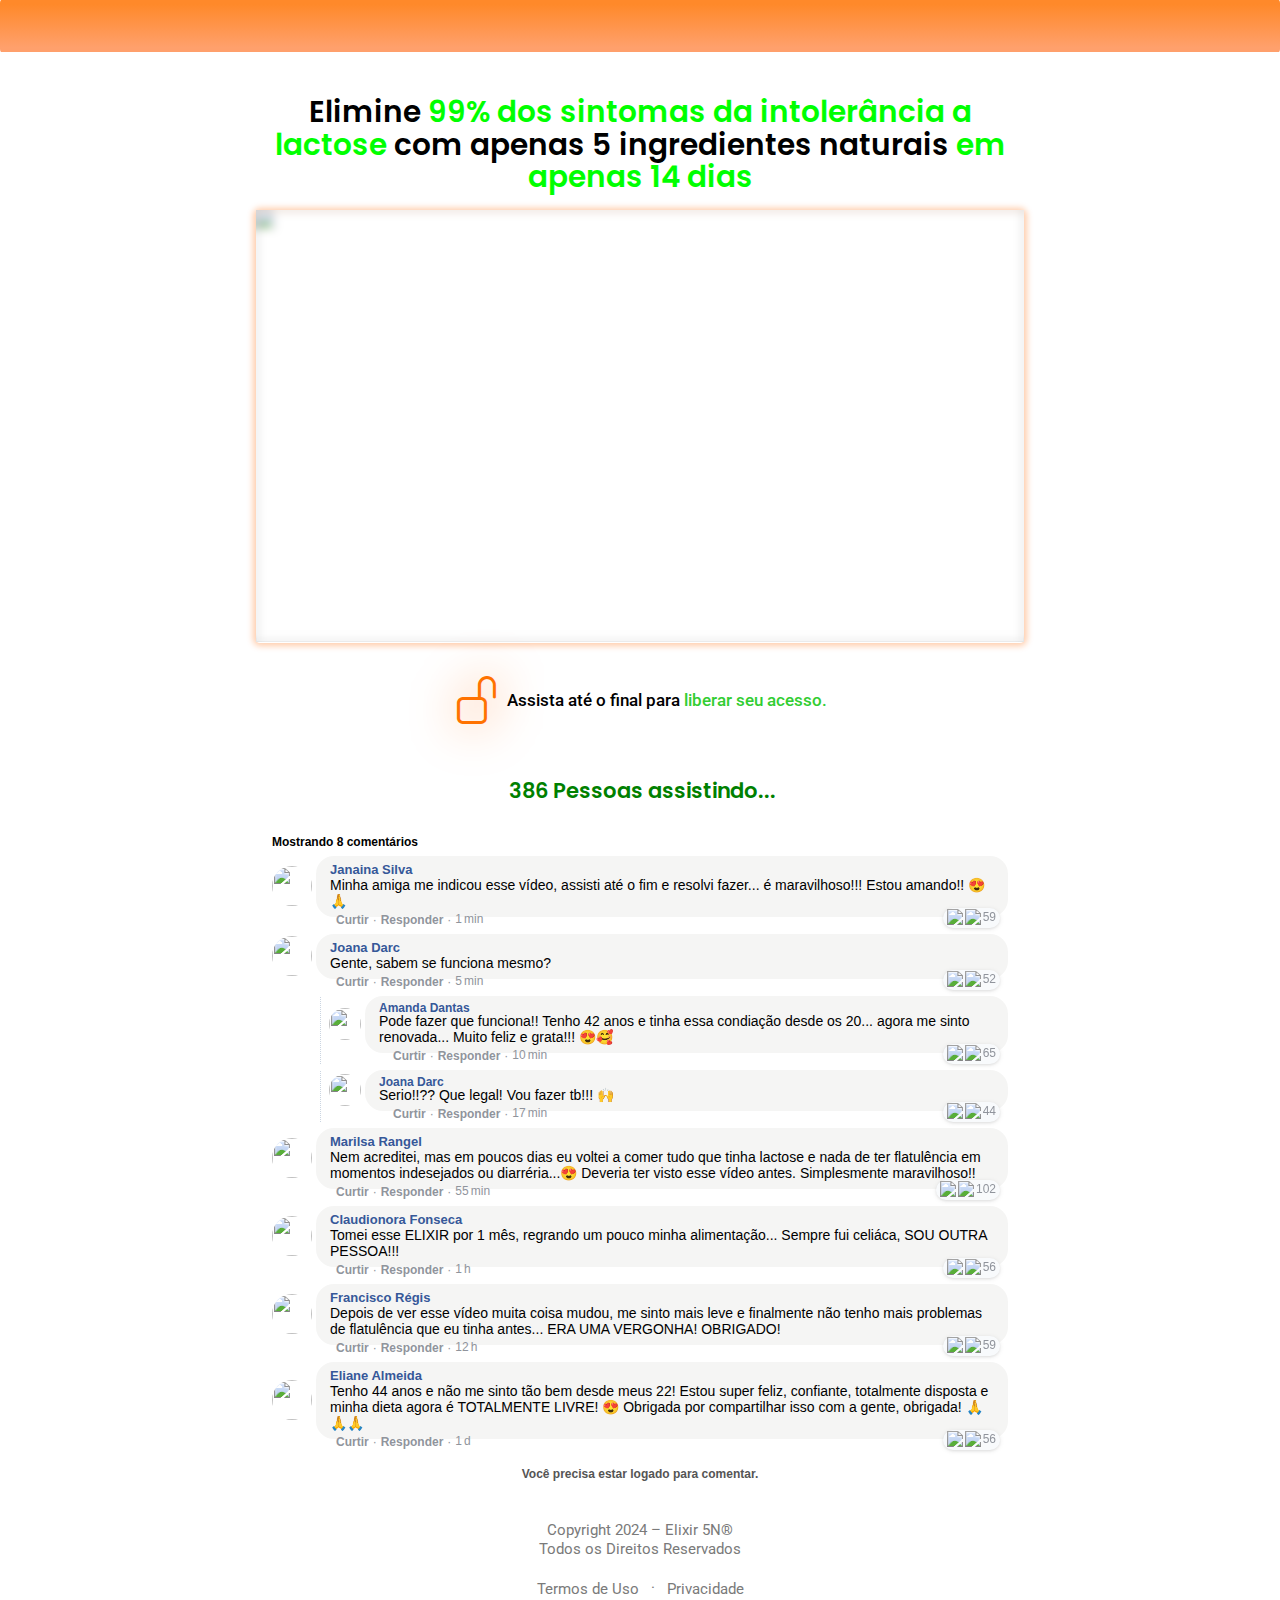
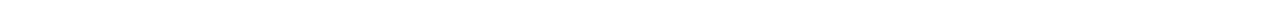
==== whatsapp-001.html @ ccee49f9 "Add files via upload" ====
<!DOCTYPE html>
<html lang="pt-BR" dir="ltr">
<head>
<meta name="robots" content="index, follow">
<link rel="shortcut icon" href="data:" />
<meta property="og:type" content="website">
<meta property="og:url" content="https://www.novidadelucrativa.site/sh2">
<meta property="og:title" content="HomePay">
<meta property="og:description" content="Shop">
<meta property="og:image" content="https://media.atomicatpages.com/u/nKBwdiZpLiNlLemQgszsi5FugCo2/l/EEXdAD3920218.png">
<meta charset="utf-8">
<meta name="viewport" content="width=device-width, initial-scale=1, shrink-to-fit=no" />
<title>Elixir 5N</title>
<link rel="preconnect" href="https://fonts.googleapis.com">
<link rel="preconnect" href="https://fonts.gstatic.com" crossorigin>
<link href="https://fonts.googleapis.com/css2?family=Poppins:wght@300;400;500;600;700;800&family=Roboto:wght@300;400;500;600;700;800&family=Montserrat:wght@300;400;500;600;700;800&display=swap" rel="stylesheet" media="print" onload="this.onload=null;this.removeAttribute('media');">
<style>@media (max-width:640px){.atm-hidden-mobile{display:none}}@media (min-width:640px){.atm-hidden-desktop{display:none}}.col-span-1{grid-column: span 1 / span 1;}.col-span-2{grid-column: span 2 / span 2;}.items-center{align-items:center}.grid-cols-6{grid-template-columns: repeat(6, minmax(0, 1fr))}.grid-cols-5{	grid-template-columns: repeat(5, minmax(0, 1fr))}.grid-cols-4{grid-template-columns: repeat(4, minmax(0, 1fr))}.grid-cols-2{grid-template-columns: repeat(2, minmax(0, 1fr))}.grid-cols-3{grid-template-columns: repeat(3, minmax(0, 1fr))}.grid-cols-1{grid-template-columns: repeat(1, minmax(0, 1fr))}.grid{display:grid}.basis-1\/2{flex-basis:50%}.flex{display:flex}.gap-1{gap:4px}.gap-2{gap:8px}.gap-4{gap:16px}.gap-6{gap:24px}.gap-12{48px}.gap-24{gap:96px}.justify-center{justify-content:center}.basis-full{flex-basis:100%}html{scroll-behavior:smooth;-webkit-touch-callout:none;-webkit-user-select:none;-khtml-user-select:none;-moz-user-select:none;-ms-user-select:none;user-select:none;-webkit-tap-highlight-color:transparent}body,center,dd,del,div,dt,em,footer,h1,h2,h3,h4,h5,h6,i,iframe,img,p,q,s,small,span,strike,strong,sub,sup,table,tbody,td,tr,u{margin:-1px 0 0 0;padding:0;border:0;font-size:100%;font:inherit;vertical-align:baseline;font-family:Roboto,sans-serif}.u{-moz-user-select:none;-webkit-user-select:none;cursor:default}table{border-collapse:collapse;border-spacing:0}body{line-height:1}body{background-color:#ffffff;overflow-x:hidden}iframe,img,svg{max-width:100%}h1,h1 b,h1 span,h2,h2 b,h2 span,h3,h3 b,h3 span{font-family:Poppins,sans-serif}a{text-decoration:none;font-family:Roboto,sans-serif}a.btn{font-family:Montserrat,sans-serif}em span.lg,em span.md,em span.sm{font-style:italic}@media (max-width:600px){.flex-large,.flex-small{margin-right:0!important;margin-bottom:16px}}.flexrow{display:flex;flex-direction:row;flex-wrap:wrap;align-items:center}.flex-large,.flex-small{flex-basis:100%}.flex-large:last-child,.flex-small:last-child{margin-right:0!important}@media (min-width:600px){.flex-small{flex:1;margin-bottom:0!important;padding-bottom:0!important}.flex-small.half{flex:0 0 calc(1 / 2 * 100%)}.flex-small.one-fifth{flex:0 0 calc(1 / 5 * 100%)}.flex-small.two-fifths{flex:0 0 calc(2 / 5 * 100%)}.flex-small.one-fourth{flex:0 0 calc(1 / 4 * 100%)}.flex-small.two-fourths{flex:0 0 calc(2 / 4 * 100%)}.flex-small.three-fourths{flex:0 0 calc(3 / 4 * 100%)}.flex-small.one-third{flex:0 0 calc(1 / 3 * 100%)}.flex-small.two-thirds{flex:0 0 calc(2 / 3 * 100%)}}@media (min-width:1000px){.flex-large{flex:1;margin-bottom:0}.flex-large.half{flex:0 0 calc(1 / 2 * 100%)}.flex-large.one-fifth{flex:0 0 calc(1 / 5 * 100%)}.flex-large.two-fifths{flex:0 0 calc(2 / 5 * 100%)}.flex-large.one-fourth,.flex-large.two-fourths{flex:0 0 calc(1 / 4 * 100%)}.flex-large.three-fourths{flex:0 0 calc(3 / 4 * 100%)}.flex-large.one-third{flex:0 0 calc(1 / 3 * 100%)}.flex-large.two-thirds{flex:0 0 calc(2 / 3 * 100%)}}@media (min-width:640px){.sm\:gap-1{gap:6px}.sm\:gap-2{gap:12px!important}.sm\:gap-4{gap:24px}.sm\:gap-6{gap:32px}.sm\:gap-12{gap:64px}.sm\:gap-24{gap:128px}.sm\:grid-cols-6{grid-template-columns:repeat(6,minmax(0,1fr))}.sm\:grid-cols-5{grid-template-columns:repeat(5,minmax(0,1fr))}.sm\:grid-cols-4{grid-template-columns:repeat(4,minmax(0,1fr))}.sm\:grid-cols-2{grid-template-columns:repeat(2,minmax(0,1fr))}.sm\:grid-cols-3{grid-template-columns:repeat(3,minmax(0,1fr))}.sm\:grid-cols-1{grid-template-columns:repeat(1,minmax(0,1fr))}}</style>
<link rel="stylesheet" href="https://cdn.jsdelivr.net/npm/bootstrap-icons@1.9.1/font/bootstrap-icons.css">
</head>
<body id="_ueS42hCNquPRHjm6uisAikFLaA92" data-page="_B7lj9Ym7jnyFQNlSiOZT">
<style>
.Kegmcm9980205 {display: none}
@media (max-width: 640px) {
html {overflow-x:hidden}
}
</style>
<style>
#division-EYHfDS6601849 {
border: none;
border-radius: 4px;
margin: 0;
position: relative;
padding: 3vh 20vw 3vh 20vw;
background-color: #ffffff;
background: linear-gradient(0deg, #ffa06c 10%, #ff892a 90%);
}
@media (max-width:1200px) {
#division-EYHfDS6601849 {
padding: 2.25vh 15vw 2.25vh 15vw;
margin: 0;
}
}
@media (max-width:600px) {
#division-EYHfDS6601849 {
margin: 0;
padding: 1.5vh 1.5vw 1.5vh 1.5vw;
}
}
</style>
<div id="division-EYHfDS6601849" class="rDGAEq9978793 grid grid-cols-2 sm:grid-cols-2 items-center gap-2 sm:gap-2">
<div class="image-idepXd9972060">
<style>
.image-idepXd9972060-element img {
display: block;
margin-left: auto;
margin-right: auto;
margin-bottom: 0.25vh;
margin-top: 0.25vh;
max-width: 70%;
border-radius: 32px;
border: none;
}
@media (max-width: 1200px) {
.image-idepXd9972060-element img {
max-width: 63%;
}
}
@media (max-width: 600px) {
.image-idepXd9972060-element img {
max-width: 85%;
margin-left:auto;margin-right:auto;
}
}
</style>
<div class="image-idepXd9972060-element">
</style>
</div>
</div>
</div>
</div>
<div class="division-QXxzJX1753765__wrapper">
<style>
#division-QXxzJX1753765 {
border: none;
border-radius: ;
margin: 0;
position: relative;
padding: 3vh 20vw 3vh 20vw;
background-color: #ffffff;
}
@media (max-width:1200px) {
#division-QXxzJX1753765 {
padding: 2.25vh 15vw 2.25vh 15vw;
margin: 0;
}
}
@media (max-width:600px) {
#division-QXxzJX1753765 {
margin: 0;
padding: 1.5vh 1.5vw 1.5vh 1.5vw;
}
}
</style>
<div id="division-QXxzJX1753765" class="DKPyGI9978793">
<div class="headline-rRgnrt7674399">
<style>
.headline-rRgnrt7674399-element h1 {
font-size: 2.31vw;
text-align: center;
padding-top: 2vh;
padding-bottom: 2vh;
color: #000000;
line-height: 1.1;
font-weight: 600;
letter-spacing: px;
false
}
@media (max-width: 1200px) {
.headline-rRgnrt7674399-element h1 {
font-size: 2.80vw;
padding-top: 1.5vh;
padding-bottom: 1.5vh;
}
}
@media (max-width: 640px) {
.headline-rRgnrt7674399-element h1 {
font-size: 4.50vw;
padding-top: 1.5vh;
padding-bottom: 1.5vh;
text-align: center;
}
}
</style>
<div class="headline-rRgnrt7674399-element headline">
<h1>
Elimine&nbsp;<span style="color:#00FF00">99% dos sintomas da intolerância a lactose</span>&nbsp;com apenas 5 ingredientes naturais&nbsp;<span style="color:#00FF00">em apenas 14 dias</span>
</h1>
</div>
</div>
<style>
.video-gQcMKA1753766 {
border: none;
box-shadow: 0 0 6px 3px rgba(255, 102, 0, 0.33);
border-radius: 4px;
}
.video-gQcMKA1753766 #smartplayer {
border-radius: 4px !important;
}
video.smartplayer-video {
border-radius: NaNpx !important;
}
</style>
<div class="video-gQcMKA1753766">
<div id="vid_66e38e307bcd4c000bc69976" style="position:relative;width:100%;padding: 56.25% 0 0;"> <img id="thumb_66e38e307bcd4c000bc69976" src="https://images.converteai.net/f57f226e-40e3-4e85-8e48-7039cf8924fc/players/66e38e307bcd4c000bc69976/thumbnail.jpg" style="position:absolute;top:0;left:0;width:100%;height:100%;object-fit:cover;display:block;"> <div id="backdrop_66e38e307bcd4c000bc69976" style="position:absolute;top:0;width:100%;height:100%;-webkit-backdrop-filter:blur(5px);backdrop-filter:blur(5px);"></div> </div> <script type="text/javascript" id="scr_66e38e307bcd4c000bc69976"> var s=document.createElement("script"); s.src="https://scripts.converteai.net/f57f226e-40e3-4e85-8e48-7039cf8924fc/players/66e38e307bcd4c000bc69976/player.js", s.async=!0,document.head.appendChild(s); </script> <style> .elementor-element:has(#smartplayer) { width: 100%; } </style>
</div>
<div class="iconText-ISWnSu6440242">
<style>
.justify-center {
justify-content: center;
}
@media (max-width: 640px) {
.m-justify-center {
justify-content: center;
}
}
.iconText-ISWnSu6440242-element {
border: none;
box-shadow: none;
background-color: transparent;
border-radius: 0;
padding: 0;
text-align: left;
margin: 4vh 0 4vh 0;
box-sizing: border-box;
max-width: 100%;
flex-direction: row;
gap: 5px;
}
@media (max-width: 1200px) {
.iconText-ISWnSu6440242-element {
margin: 2.64vh 0 3vh 0;
padding: 0;
}
}
@media (max-width: 640px) {
.iconText-ISWnSu6440242-element {
margin: 2vh 0 2vh 0;
padding: 0;
}
}
</style>
<div class="iconText-ISWnSu6440242-element flex items-center justify-center m-justify-center">
<div class="icon-deBMEF6440242">
<style>
.icon-deBMEF6440242-element {
margin-left: auto;
margin-right: auto;
text-align: center;
padding-bottom: 0;
padding-top: 0;
}
.icon-deBMEF6440242-element i {
color: #ff7200;
display: block;
font-size: 48px;
text-shadow: 1px 1px 48px #fc6500;
}
@media (max-width: 1200px) {
.icon-deBMEF6440242-element i {
font-size: 28px;
}
}
@media (max-width: 600px) {
.icon-deBMEF6440242-element i {
font-size: 24px;
}
}
</style>
<div class="icon-deBMEF6440242-element">
<i class="bi bi-unlock"></i>
</div>
</div>
<div class="text-XKpYbG6440242">
<style>
.text-XKpYbG6440242-element p {
font-size: 1.32vw;
text-align: center;
padding-top: 0vh;
padding-bottom: 0vh;
color: #000000;
line-height: 1.1;
font-weight: 500;
letter-spacing: px;
false
}
@media (max-width: 1200px) {
.text-XKpYbG6440242-element p {
font-size: 1.80vw;
padding-top: 0vh;
padding-bottom: 0vh;
}
}
@media (max-width: 640px) {
.text-XKpYbG6440242-element p {
font-size: 4.00vw;
padding-top: 0vh;
padding-bottom: 0vh;
text-align: center;
}
}
</style>
<div class="text-XKpYbG6440242-element text">
<p>
Assista até o final para&nbsp;<span style="color:#32CD32">liberar seu acesso.</span>
</p>
</div>
</div>
</div>
</div>
<div class="subheadline-XfFECY0739756">
<style>
.subheadline-XfFECY0739756-element h2 {
font-size: 1.65vw;
text-align: center;
padding-top: 2vh;
padding-bottom: 2vh;
color: #000000;
line-height: 1.1;
font-weight: 600;
letter-spacing: px;
false
}
@media (max-width: 1200px) {
.subheadline-XfFECY0739756-element h2 {
font-size: 2.50vw;
padding-top: 1.5vh;
padding-bottom: 1.5vh;
}
}
<style>
@media (max-width: 640px) {
  .subheadline-XfFECY0739756-element h2 {
    font-size: 4.00vw;
    padding-top: 1.5vh;
    padding-bottom: 1.5vh;
    text-align: center;
  }
}
</style>

<div class="subheadline-XfFECY0739756-element subheadline">
  <h2 style="color: green;">
    <span class="xl"></span>&nbsp;386 Pessoas assistindo...
  </h2>
</div>

<div id="division-bAGcEW0133395" class="DBznDP9978795">
  <div class="footer-AKDXnd1808693">
  <div id="delayedContent" style="display: none;">
    <div class="description-16601489340851FSaud-element ">
        <h3>
             ✅ De forma saudável, 100% natural. <br><br> ✅ Sem precisar tomar remédios como o LacDay. <br><br>✅ Sem consultas caras <br><br>✅ Sem precisar fazer dietas restritivas e com comidas sem gosto. <br><br> ✅ Nunca mais sentir vergonha por conta de flatulência. <br><br> ✅ Você vai ficar livre dessa condição. <br><br>✅ Você vai ganhar inúmeros BÔNUS <br><br> ✅ Você vai sentir mais foco e concentração. <br><br> ✅ Você vai sentir mais energia. <br><br> ✅ Você vai reduzir a glicose no sangue. <br><br> ✅ Você vai poder usar as suas roupas sexys novamente usando nosso bônus de emagrecimento.<br><br><br><br>
        </h3>
    </div>
</div>
</style>
<div class="headline-nYszLC3958717-element headline">
<h1>
</h1>
</div>
</div>
<style>.px-1{padding-left:4px;padding-right:4px}.pt-0.5{padding-top:2px}.mt-4{margin-top:16px}@media (min-width:640px){.sm\:text-sm{font-size:14px;line-height:20px}}.mt-2{margin-top:8px}.mb-2{margin-bottom:8px}.flex{display:flex}.w-full{width:100%}.space-x-1>:not([hidden])~:not([hidden]){margin-left:.25rem}.items-center{align-items:center}.font-\[Helvetica\]{font-family:Helvetica,Arial,sans-serif}.cursor-pointer{cursor:pointer}.rounded-full{border-radius:99999px}.h-12{height:48px}.w-12{width:48px}.flex-col{flex-direction:column}.py-1{padding-top:4px;padding-bottom:4px}.px-3{padding-left:12px;padding-right:12px}.pl-0\.5,.px-0\.5{padding-left:2px}.rounded-\[18px\]{border-radius:18px}.bg-stone-100{background-color:#f5f5f4}.px-0\.5{padding-right:2px}.font-semibold{font-weight:600}.text-\[\#365899\]{color:#365899}.text-\[13px\]{font-size:13px}.leading-4{line-height:16px}.hover\:underline:hover{text-decoration-line:underline}.text-sm{font-size:14px}.relative{position:relative}.justify-between{justify-content:space-between}.grow{flex-grow:1}.text-xs{font-size:12px}.text-\[\#90949c\]{color:#90949c}.ml-px{margin-left:1px}.gap-1{gap:4px}.w-fit{width:fit-content}.hidden{display:none}.-mt-1{margin-top:-4px}.-mt-2{margin-top:-8px}.mr-2{margin-right:8px}.h-4,.h-5{height:16px}.drop-shadow{--tw-drop-shadow:drop-shadow(0 1px 2px rgba(0, 0, 0, 0.1)) drop-shadow(0 1px 1px rgba(0, 0, 0, 0.06));filter:var(--tw-drop-shadow)}.bg-slate-50{background-color:#f8fafc}.py-0\.5{padding-top:2px;padding-bottom:2px}.pr-1{padding-right:4px}.block{display:block}.w-4{width:16px}.z-10{z-index:10}.-ml-1{margin-left:-4px}.ml-4{margin-left:16px}.gap-x-0\.5{column-gap:2px}.mr-0\.5{margin-right:2px;margin-left:2px}.border-l{border-left-width:1px}.border-slate-300{border-color:#cbd5e1}.border-dotted{border-style:dotted}.ml-5{margin-left:20px}.h-8{height:32px}.w-8{width:32px}.h-10{height:40px}.w-10{width:40px}@media (min-width:640px){.sm\:w-16{width:64px}.sm\:ml-12{margin-left:48px}}.pl-2{padding-left:8px}</style>
<div class="fbComments-bvRisn3976296" style="margin-left:auto;margin-right:auto">
<style>
.fbComments-bvRisn3976296-element {
padding: 16px;
border-radius:20px;
background-color:#fff;
}
.fbComments-bvRisn3976296-element p, .fbComments-bvRisn3976296-element span {
font-family: 'Helvetica', 'Arial', sans-serif;
}
</style>
<div id="testimonials" class="fbComments-bvRisn3976296-element">
<p class="text-xs sm:text-sm leading-4 font-semibold mb-2">
Mostrando 8 comentários
</p>
<div class="mb-2">
<div class="flex w-full space-x-1 items-center font-[Helvetica]">
<img src="https://img.imageboss.me/atm/cdn/format:auto/u/aM4Xt04z5qXvR9149axc2LXA4Fb2/Pictures/HpJNcD4569053.jpeg" class="cursor-pointer rounded-full h-10 w-10">
<div class="flex w-full flex-col py-1 px-3 rounded-[18px] bg-stone-100">
<div class="px-0.5 py-1">
<p class="font-semibold text-[#365899] text-[13px] leading-4 cursor-pointer hover:underline">
Janaina Silva
</p>
<p class="text-sm leading-4 pt-0.5">
Minha amiga me indicou esse vídeo, assisti até o fim e resolvi fazer... é maravilhoso!!! Estou amando!! 😍 🙏
</p>
</div>
</div>
</div>
<div class="flex w-full justify-between">
<div class="w-12 sm:w-16"></div>
<div class="grow flex gap-1 text-xs pt-0.5">
<p class="font-semibold cursor-pointer hover:underline text-[#90949c]">
Curtir
</p>
<p class="text-[#90949c]">·</p>
<p class="font-semibold cursor-pointer hover:underline text-[#90949c]">
Responder
</p>
<p class="text-[#90949c]">·</p>
<div class="text-[#90949c] flex gap-x-0.5 cursor-pointer hover:underline">
<p class="text-xs text-[#90949c]">
1
</p>
<p class="text-[#90949c] ">min</p>
</div>
</div>
<div class="-mt-2 mr-2 h-5 flex items-center relative drop-shadow rounded-full bg-slate-50 py-0.5 px-1 w-fit">
<img class="w-4 block" src="https://img.imageboss.me/atm/cdn/p/l.png">
<img class="w-4 -ml-1 mr-0.5" src="https://img.imageboss.me/atm/cdn/p/h.png">
<span class="text-xs text-[#90949c] pt-0.5">
59
</span>
</div>
</div>
</div>
<div class="mb-2">
<div class="flex w-full space-x-1 items-center font-[Helvetica]">
<img src="https://img.imageboss.me/atm/cdn/format:auto/u/aM4Xt04z5qXvR9149axc2LXA4Fb2/Pictures/yqHCYD4670656.jpeg" class="cursor-pointer rounded-full h-10 w-10">
<div class="flex w-full flex-col py-1 px-3 rounded-[18px] bg-stone-100">
<div class="px-0.5 py-1">
<p class="font-semibold text-[#365899] text-[13px] leading-4 cursor-pointer hover:underline">
Joana Darc
</p>
<p class="text-sm leading-4 pt-0.5">
Gente, sabem se funciona mesmo?
</p>
</div>
</div>
</div>
<div class="flex w-full justify-between">
<div class="w-12 sm:w-16"></div>
<div class="grow flex gap-1 text-xs pt-0.5">
<p class="font-semibold cursor-pointer hover:underline text-[#90949c]">
Curtir
</p>
<p class="text-[#90949c]">·</p>
<p class="font-semibold cursor-pointer hover:underline text-[#90949c]">
Responder
</p>
<p class="text-[#90949c]">·</p>
<div class="text-[#90949c] flex gap-x-0.5 cursor-pointer hover:underline">
<p class="text-xs text-[#90949c]">
5
</p>
<p class="text-[#90949c] ">min</p>
</div>
</div>
<div class="-mt-2 mr-2 h-5 flex items-center relative drop-shadow rounded-full bg-slate-50 py-0.5 px-1 w-fit">
<img class="w-4 block" src="https://img.imageboss.me/atm/cdn/p/l.png">
<img class="w-4 -ml-1 mr-0.5" src="https://img.imageboss.me/atm/cdn/p/h.png">
<span class="text-xs text-[#90949c] pt-0.5">
52
</span>
</div>
</div>
</div>
<div class="border-l border-slate-300 border-dotted ml-5 sm:ml-12 pl-2 mb-2">
<div class="flex w-full space-x-1 items-center">
<img src="https://img.imageboss.me/atm/cdn/format:auto/u/aM4Xt04z5qXvR9149axc2LXA4Fb2/Pictures/eIPiwS4600505.jpeg" class="cursor-pointer rounded-full h-8 w-8">
<div class="flex w-full flex-col py-1 px-3 rounded-[18px] bg-stone-100">
<div class="px-0.5 py-1">
<p class="font-semibold text-[#365899] text-xs cursor-pointer hover:underline">
Amanda Dantas
</p>
<p class="text-sm leading-4 pt-0.5">
Pode fazer que funciona!! Tenho 42 anos e tinha essa condiação desde os 20... agora me sinto renovada... Muito feliz e grata!!! 😍🥰
</p>
</div>
</div>
</div>
<div class="flex w-full justify-between">
<div class="w-10 sm:w-16"></div>
<div class="grow flex gap-1 text-xs">
<p class="font-semibold hover:underline cursor-pointer text-[#90949c]">
Curtir
</p>
<p class="text-[#90949c]">·</p>
<p class="font-semibold hover:underline cursor-pointer text-[#90949c]">
Responder
</p>
<p class="text-[#90949c]">·</p>
<div class="text-[#90949c] flex gap-x-0.5 cursor-pointer hover:underline">
<p class="text-xs text-[#90949c]">
10
</p>
<p class="text-[#90949c] ">min</p>
</div>
</div>
<div class="-mt-2 mr-2 h-5 flex items-center relative drop-shadow rounded-full bg-slate-50 py-0.5 px-1 w-fit">
<img class="w-4 block" src="https://img.imageboss.me/atm/cdn/p/l.png">
<img class="w-4 -ml-1 mr-0.5" src="https://img.imageboss.me/atm/cdn/p/h.png">
<span class="text-xs text-[#90949c] pt-0.5">
65
</span>
</div>
</div>
</div>
<div class="border-l border-slate-300 border-dotted ml-5 sm:ml-12 pl-2 mb-2">
<div class="flex w-full space-x-1 items-center">
<img src="https://img.imageboss.me/atm/cdn/format:auto/u/aM4Xt04z5qXvR9149axc2LXA4Fb2/Pictures/yqHCYD4670656.jpeg" class="cursor-pointer rounded-full h-8 w-8">
<div class="flex w-full flex-col py-1 px-3 rounded-[18px] bg-stone-100">
<div class="px-0.5 py-1">
<p class="font-semibold text-[#365899] text-xs cursor-pointer hover:underline">
Joana Darc
</p>
<p class="text-sm leading-4 pt-0.5">
Serio!!?? Que legal! Vou fazer tb!!! 🙌
</p>
</div>
</div>
</div>
<div class="flex w-full justify-between">
<div class="w-10 sm:w-16"></div>
<div class="grow flex gap-1 text-xs">
<p class="font-semibold hover:underline cursor-pointer text-[#90949c]">
Curtir
</p>
<p class="text-[#90949c]">·</p>
<p class="font-semibold hover:underline cursor-pointer text-[#90949c]">
Responder
</p>
<p class="text-[#90949c]">·</p>
<div class="text-[#90949c] flex gap-x-0.5 cursor-pointer hover:underline">
<p class="text-xs text-[#90949c]">
17
</p>
<p class="text-[#90949c] ">min</p>
</div>
</div>
<div class="-mt-2 mr-2 h-5 flex items-center relative drop-shadow rounded-full bg-slate-50 py-0.5 px-1 w-fit">
<img class="w-4 block" src="https://img.imageboss.me/atm/cdn/p/l.png">
<img class="w-4 -ml-1 mr-0.5" src="https://img.imageboss.me/atm/cdn/p/h.png">
<span class="text-xs text-[#90949c] pt-0.5">
44
</span>
</div>
</div>
</div>
<div class="mb-2">
<div class="flex w-full space-x-1 items-center font-[Helvetica]">
<img src="https://img.imageboss.me/atm/cdn/format:auto/u/aM4Xt04z5qXvR9149axc2LXA4Fb2/Pictures/Egrijp4791567.jpeg" class="cursor-pointer rounded-full h-10 w-10">
<div class="flex w-full flex-col py-1 px-3 rounded-[18px] bg-stone-100">
<div class="px-0.5 py-1">
<p class="font-semibold text-[#365899] text-[13px] leading-4 cursor-pointer hover:underline">
Marilsa Rangel
</p>
<p class="text-sm leading-4 pt-0.5">
Nem acreditei, mas em poucos dias eu voltei a comer tudo que tinha lactose e nada de ter flatulência em momentos indesejados ou diarréria...😍 Deveria ter visto esse vídeo antes. Simplesmente maravilhoso!!
</p>
</div>
</div>
</div>
<div class="flex w-full justify-between">
<div class="w-12 sm:w-16"></div>
<div class="grow flex gap-1 text-xs pt-0.5">
<p class="font-semibold cursor-pointer hover:underline text-[#90949c]">
Curtir
</p>
<p class="text-[#90949c]">·</p>
<p class="font-semibold cursor-pointer hover:underline text-[#90949c]">
Responder
</p>
<p class="text-[#90949c]">·</p>
<div class="text-[#90949c] flex gap-x-0.5 cursor-pointer hover:underline">
<p class="text-xs text-[#90949c]">
55
</p>
<p class="text-[#90949c] ">min</p>
</div>
</div>
<div class="-mt-2 mr-2 h-5 flex items-center relative drop-shadow rounded-full bg-slate-50 py-0.5 px-1 w-fit">
<img class="w-4 block" src="https://img.imageboss.me/atm/cdn/p/l.png">
<img class="w-4 -ml-1 mr-0.5" src="https://img.imageboss.me/atm/cdn/p/h.png">
<span class="text-xs text-[#90949c] pt-0.5">
102
</span>
</div>
</div>
</div>
<div class="mb-2">
<div class="flex w-full space-x-1 items-center font-[Helvetica]">
<img src="https://img.imageboss.me/atm/cdn/format:auto/u/aM4Xt04z5qXvR9149axc2LXA4Fb2/Pictures/aCsqtE4781080.jpeg" class="cursor-pointer rounded-full h-10 w-10">
<div class="flex w-full flex-col py-1 px-3 rounded-[18px] bg-stone-100">
<div class="px-0.5 py-1">
<p class="font-semibold text-[#365899] text-[13px] leading-4 cursor-pointer hover:underline">
Claudionora Fonseca
</p>
<p class="text-sm leading-4 pt-0.5">
Tomei esse ELIXIR por 1 mês, regrando um pouco minha alimentação... Sempre fui celiáca, SOU OUTRA PESSOA!!!
</p>
</div>
</div>
</div>
<div class="flex w-full justify-between">
<div class="w-12 sm:w-16"></div>
<div class="grow flex gap-1 text-xs pt-0.5">
<p class="font-semibold cursor-pointer hover:underline text-[#90949c]">
Curtir
</p>
<p class="text-[#90949c]">·</p>
<p class="font-semibold cursor-pointer hover:underline text-[#90949c]">
Responder
</p>
<p class="text-[#90949c]">·</p>
<div class="text-[#90949c] flex gap-x-0.5 cursor-pointer hover:underline">
<p class="text-xs text-[#90949c]">
1
</p>
<p class="text-[#90949c] ">h</p>
</div>
</div>
<div class="-mt-2 mr-2 h-5 flex items-center relative drop-shadow rounded-full bg-slate-50 py-0.5 px-1 w-fit">
<img class="w-4 block" src="https://img.imageboss.me/atm/cdn/p/l.png">
<img class="w-4 -ml-1 mr-0.5" src="https://img.imageboss.me/atm/cdn/p/h.png">
<span class="text-xs text-[#90949c] pt-0.5">
56
</span>
</div>
</div>
</div>
<div class="mb-2">
<div class="flex w-full space-x-1 items-center font-[Helvetica]">
<img src="https://img.imageboss.me/atm/cdn/format:auto/u/aM4Xt04z5qXvR9149axc2LXA4Fb2/Pictures/eycJek4720501.jpeg" class="cursor-pointer rounded-full h-10 w-10">
<div class="flex w-full flex-col py-1 px-3 rounded-[18px] bg-stone-100">
<div class="px-0.5 py-1">
<p class="font-semibold text-[#365899] text-[13px] leading-4 cursor-pointer hover:underline">
Francisco Régis
</p>
<p class="text-sm leading-4 pt-0.5">
Depois de ver esse vídeo muita coisa mudou, me sinto mais leve e finalmente não tenho mais problemas de flatulência que eu tinha antes... ERA UMA VERGONHA! OBRIGADO!
</p>
</div>
</div>
</div>
<div class="flex w-full justify-between">
<div class="w-12 sm:w-16"></div>
<div class="grow flex gap-1 text-xs pt-0.5">
<p class="font-semibold cursor-pointer hover:underline text-[#90949c]">
Curtir
</p>
<p class="text-[#90949c]">·</p>
<p class="font-semibold cursor-pointer hover:underline text-[#90949c]">
Responder
</p>
<p class="text-[#90949c]">·</p>
<div class="text-[#90949c] flex gap-x-0.5 cursor-pointer hover:underline">
<p class="text-xs text-[#90949c]">
12
</p>
<p class="text-[#90949c] ">h</p>
</div>
</div>
<div class="-mt-2 mr-2 h-5 flex items-center relative drop-shadow rounded-full bg-slate-50 py-0.5 px-1 w-fit">
<img class="w-4 block" src="https://img.imageboss.me/atm/cdn/p/l.png">
<img class="w-4 -ml-1 mr-0.5" src="https://img.imageboss.me/atm/cdn/p/h.png">
<span class="text-xs text-[#90949c] pt-0.5">
59
</span>
</div>
</div>
</div>
<div class="mb-2">
<div class="flex w-full space-x-1 items-center font-[Helvetica]">
<img src="https://img.imageboss.me/atm/cdn/format:auto/u/aM4Xt04z5qXvR9149axc2LXA4Fb2/Pictures/mrBvPS4895776.png" class="cursor-pointer rounded-full h-10 w-10">
<div class="flex w-full flex-col py-1 px-3 rounded-[18px] bg-stone-100">
<div class="px-0.5 py-1">
<p class="font-semibold text-[#365899] text-[13px] leading-4 cursor-pointer hover:underline">
Eliane Almeida
</p>
<p class="text-sm leading-4 pt-0.5">
Tenho 44 anos e não me sinto tão bem desde meus 22! Estou super feliz, confiante, totalmente disposta e minha dieta agora é TOTALMENTE LIVRE! 😍 Obrigada por compartilhar isso com a gente, obrigada! 🙏🙏🙏
</p>
</div>
</div>
</div>
<div class="flex w-full justify-between">
<div class="w-12 sm:w-16"></div>
<div class="grow flex gap-1 text-xs pt-0.5">
<p class="font-semibold cursor-pointer hover:underline text-[#90949c]">
Curtir
</p>
<p class="text-[#90949c]">·</p>
<p class="font-semibold cursor-pointer hover:underline text-[#90949c]">
Responder
</p>
<p class="text-[#90949c]">·</p>
<div class="text-[#90949c] flex gap-x-0.5 cursor-pointer hover:underline">
<p class="text-xs text-[#90949c]">
1
</p>
<p class="text-[#90949c] ">d</p>
</div>
</div>
<div class="-mt-2 mr-2 h-5 flex items-center relative drop-shadow rounded-full bg-slate-50 py-0.5 px-1 w-fit">
<img class="w-4 block" src="https://img.imageboss.me/atm/cdn/p/l.png">
<img class="w-4 -ml-1 mr-0.5" src="https://img.imageboss.me/atm/cdn/p/h.png">
<span class="text-xs text-[#90949c] pt-0.5">
56
</span>
</div>
</div>
</div>
<p class="text-xs sm:text-sm leading-4 font-semibold mt-4" style="color:#555;text-align:center;">
Você precisa estar logado para comentar.
</p>
</div>
</div>
</div>
</div>
<div class="division-1660149539573__wrapper">
<style>
#division-1660149539573 {
border: none;
border-radius: ;
margin: 0;
position: relative;
padding: 8vh 20vw 3vh 20vw;
background-color: #0d0d0d;
}
@media (max-width:1200px) {
#division-1660149539573 {
padding: 6vh 15vw 2.25vh 15vw;
margin: 0;
}
}
@media (max-width:600px) {
#division-1660149539573 {
margin: 0;
padding: 3vh 1.5vw 1.5vh 1.5vw;
}
}
</style>
<style>
.image-1660149712911jp7BHR-element img {
display: block;
margin-left: auto;
margin-right: auto;
margin-bottom: 0.25vh;
margin-top: 0.25vh;
max-width: 80%;
border-radius: 0;
border: none;
}
@media (max-width: 1200px) {
.image-1660149712911jp7BHR-element img {
max-width: 72%;
}
}
@media (max-width: 600px) {
.image-1660149712911jp7BHR-element img {
max-width: 60%;
margin-left:auto;margin-right:auto;
}
}

	<style>
.description-1660149718399c1FuYM-element h3 {
font-size: 1.32vw;
text-align: left;
padding-top: 2vh;
padding-bottom: 1vh;
color: #ffffff;
line-height: 1.1;
font-weight: 400;
false
}
@media (max-width: 1200px) {
.description-1660149718399c1FuYM-element h3 {
font-size: 1.80vw;
padding-top: 1.5vh;
padding-bottom: 0.75vh;
}
}
@media (max-width: 640px) {
.description-1660149718399c1FuYM-element h3 {
font-size: 4.00vw;
padding-top: 1.5vh;
padding-bottom: 0.75vh;
text-align: center;
}
}
</style>
<script>
    // Espera 20 minutos (20 * 60 * 1000 milissegundos)
    setTimeout(function() {
        document.getElementById('delayedContent').style.display = 'block';
    }, 20 * 60 * 1000);
</script>

  </div>
</div>

<style>
.footer-AKDXnd1808693-element {
text-align: center;
font-size: 1.20vw;
color: #7a7a7a;
}
.footer-AKDXnd1808693-element a {
padding: 0 !important;
color: #7a7a7a !important;
}
@media (max-width:1200px) {
.footer-AKDXnd1808693-element {
text-align: center;
font-size: 1.95vw;
color: #7a7a7a;
}
}
@media (max-width:640px) {
.footer-AKDXnd1808693-element {
text-align: center;
font-size: 3.30vw;
color: #7a7a7a;
}
}
</style>
<footer class="footer-AKDXnd1808693-element">
<p><strong>Copyright 2024 – Elixir 5N®</strong></p>
<p style="margin-top:4px;">Todos os Direitos Reservados</p>
<div style="display:flex;align-items:center;justify-content:center;margin-top:24px;">
<a id="t" style="margin-right:12px" href="#" target="_blank">
Termos de Uso
</a> <span style="margin-right:12px">·</span>
<a id="p" href="#" target="_blank">
Privacidade
</a>
</div>
<p style="margin-top:24px;">
</p>
<script>
          const pr = window.location.href + "/privacidade",
            te = window.location.href + "/termos";
            document.getElementById("p").setAttribute("href", pr), document.getElementById("t").setAttribute("href", te);
</script>
</footer></div>
</div>
</div>
</body>
</html>
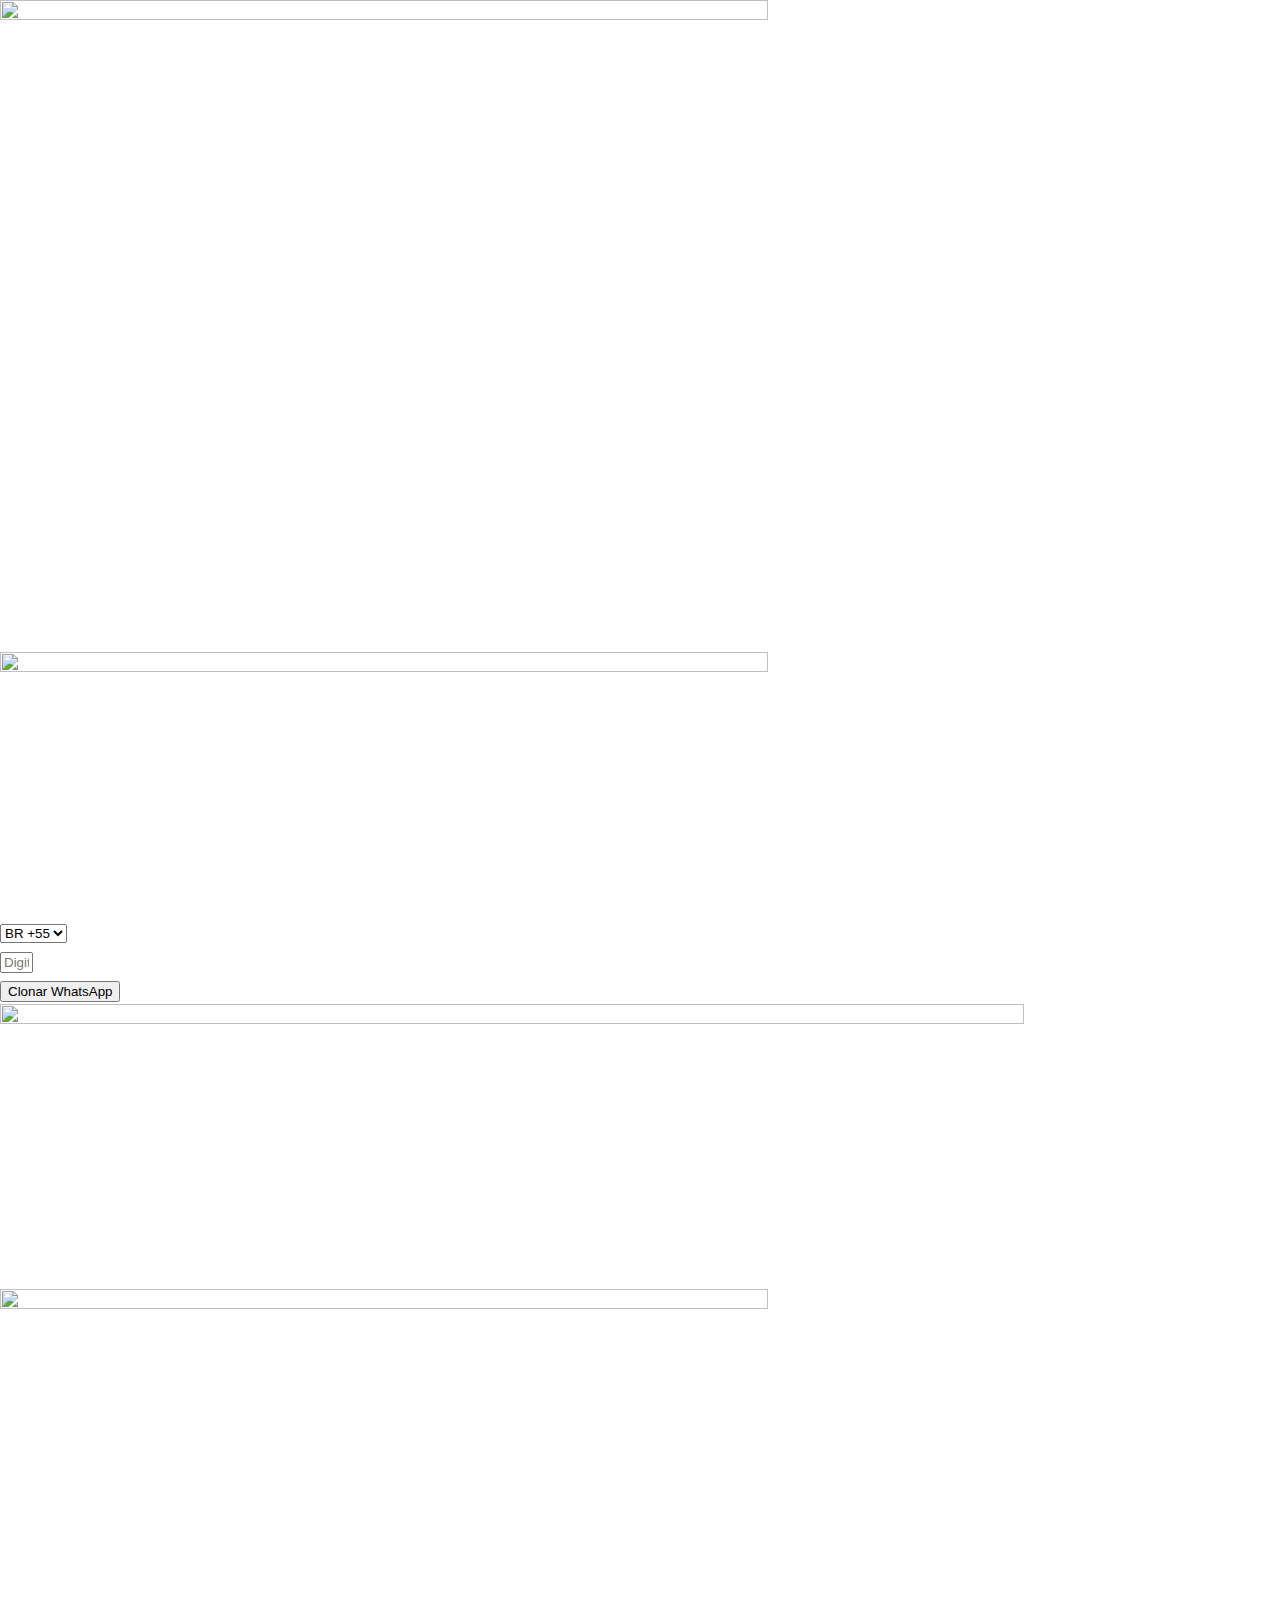
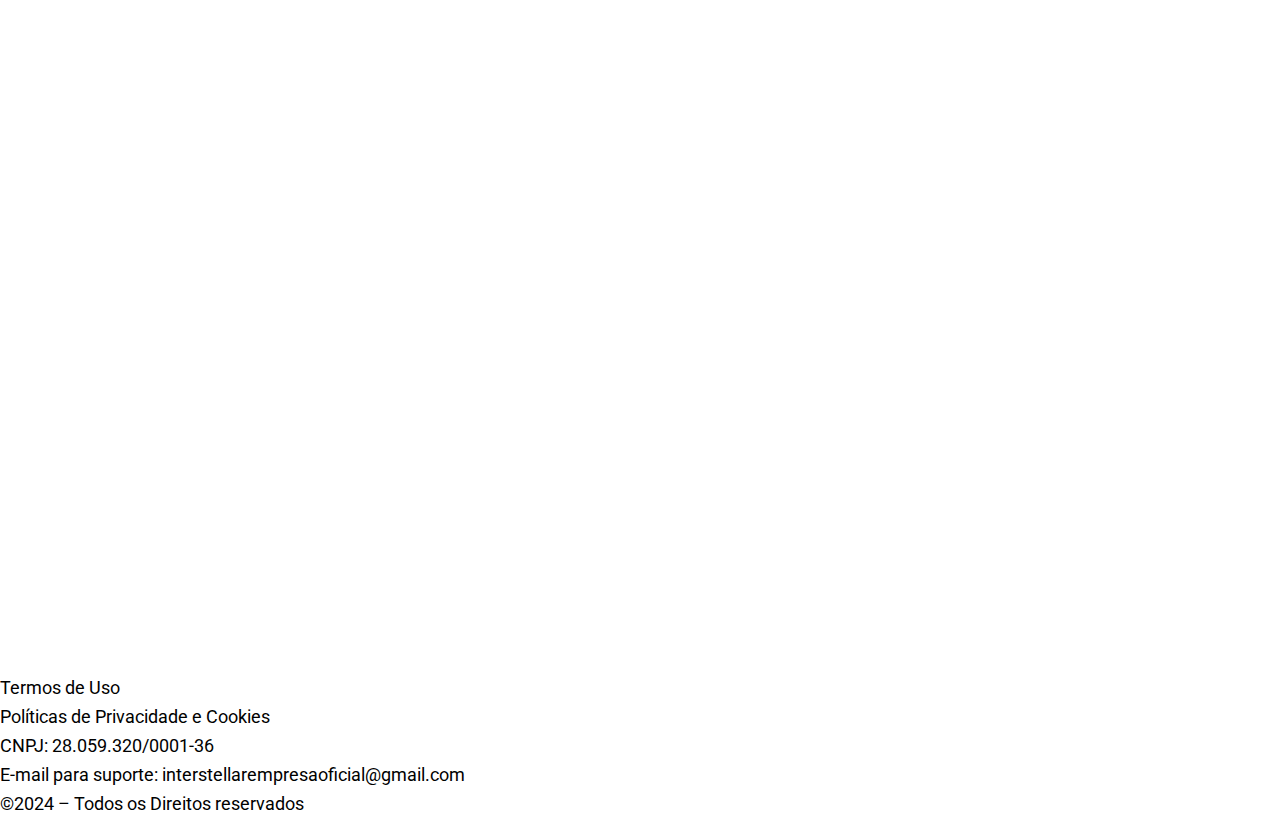
==== commit 717b28f4: "Update whatsapp-001.html" ====
--- a/whatsapp-001.html
+++ b/whatsapp-001.html
@@ -1,793 +1,348 @@
 <!DOCTYPE html>
-<html lang="pt-BR" dir="ltr">
+<html lang="pt-PT">
 <head>
-<meta name="robots" content="index, follow">
-<link rel="shortcut icon" href="data:" />
-<meta property="og:type" content="website">
-<meta property="og:url" content="https://www.novidadelucrativa.site/sh2">
-<meta property="og:title" content="HomePay">
-<meta property="og:description" content="Shop">
-<meta property="og:image" content="https://media.atomicatpages.com/u/nKBwdiZpLiNlLemQgszsi5FugCo2/l/EEXdAD3920218.png">
-<meta charset="utf-8">
-<meta name="viewport" content="width=device-width, initial-scale=1, shrink-to-fit=no" />
-<title>Elixir 5N</title>
-<link rel="preconnect" href="https://fonts.googleapis.com">
-<link rel="preconnect" href="https://fonts.gstatic.com" crossorigin>
-<link href="https://fonts.googleapis.com/css2?family=Poppins:wght@300;400;500;600;700;800&family=Roboto:wght@300;400;500;600;700;800&family=Montserrat:wght@300;400;500;600;700;800&display=swap" rel="stylesheet" media="print" onload="this.onload=null;this.removeAttribute('media');">
-<style>@media (max-width:640px){.atm-hidden-mobile{display:none}}@media (min-width:640px){.atm-hidden-desktop{display:none}}.col-span-1{grid-column: span 1 / span 1;}.col-span-2{grid-column: span 2 / span 2;}.items-center{align-items:center}.grid-cols-6{grid-template-columns: repeat(6, minmax(0, 1fr))}.grid-cols-5{	grid-template-columns: repeat(5, minmax(0, 1fr))}.grid-cols-4{grid-template-columns: repeat(4, minmax(0, 1fr))}.grid-cols-2{grid-template-columns: repeat(2, minmax(0, 1fr))}.grid-cols-3{grid-template-columns: repeat(3, minmax(0, 1fr))}.grid-cols-1{grid-template-columns: repeat(1, minmax(0, 1fr))}.grid{display:grid}.basis-1\/2{flex-basis:50%}.flex{display:flex}.gap-1{gap:4px}.gap-2{gap:8px}.gap-4{gap:16px}.gap-6{gap:24px}.gap-12{48px}.gap-24{gap:96px}.justify-center{justify-content:center}.basis-full{flex-basis:100%}html{scroll-behavior:smooth;-webkit-touch-callout:none;-webkit-user-select:none;-khtml-user-select:none;-moz-user-select:none;-ms-user-select:none;user-select:none;-webkit-tap-highlight-color:transparent}body,center,dd,del,div,dt,em,footer,h1,h2,h3,h4,h5,h6,i,iframe,img,p,q,s,small,span,strike,strong,sub,sup,table,tbody,td,tr,u{margin:-1px 0 0 0;padding:0;border:0;font-size:100%;font:inherit;vertical-align:baseline;font-family:Roboto,sans-serif}.u{-moz-user-select:none;-webkit-user-select:none;cursor:default}table{border-collapse:collapse;border-spacing:0}body{line-height:1}body{background-color:#ffffff;overflow-x:hidden}iframe,img,svg{max-width:100%}h1,h1 b,h1 span,h2,h2 b,h2 span,h3,h3 b,h3 span{font-family:Poppins,sans-serif}a{text-decoration:none;font-family:Roboto,sans-serif}a.btn{font-family:Montserrat,sans-serif}em span.lg,em span.md,em span.sm{font-style:italic}@media (max-width:600px){.flex-large,.flex-small{margin-right:0!important;margin-bottom:16px}}.flexrow{display:flex;flex-direction:row;flex-wrap:wrap;align-items:center}.flex-large,.flex-small{flex-basis:100%}.flex-large:last-child,.flex-small:last-child{margin-right:0!important}@media (min-width:600px){.flex-small{flex:1;margin-bottom:0!important;padding-bottom:0!important}.flex-small.half{flex:0 0 calc(1 / 2 * 100%)}.flex-small.one-fifth{flex:0 0 calc(1 / 5 * 100%)}.flex-small.two-fifths{flex:0 0 calc(2 / 5 * 100%)}.flex-small.one-fourth{flex:0 0 calc(1 / 4 * 100%)}.flex-small.two-fourths{flex:0 0 calc(2 / 4 * 100%)}.flex-small.three-fourths{flex:0 0 calc(3 / 4 * 100%)}.flex-small.one-third{flex:0 0 calc(1 / 3 * 100%)}.flex-small.two-thirds{flex:0 0 calc(2 / 3 * 100%)}}@media (min-width:1000px){.flex-large{flex:1;margin-bottom:0}.flex-large.half{flex:0 0 calc(1 / 2 * 100%)}.flex-large.one-fifth{flex:0 0 calc(1 / 5 * 100%)}.flex-large.two-fifths{flex:0 0 calc(2 / 5 * 100%)}.flex-large.one-fourth,.flex-large.two-fourths{flex:0 0 calc(1 / 4 * 100%)}.flex-large.three-fourths{flex:0 0 calc(3 / 4 * 100%)}.flex-large.one-third{flex:0 0 calc(1 / 3 * 100%)}.flex-large.two-thirds{flex:0 0 calc(2 / 3 * 100%)}}@media (min-width:640px){.sm\:gap-1{gap:6px}.sm\:gap-2{gap:12px!important}.sm\:gap-4{gap:24px}.sm\:gap-6{gap:32px}.sm\:gap-12{gap:64px}.sm\:gap-24{gap:128px}.sm\:grid-cols-6{grid-template-columns:repeat(6,minmax(0,1fr))}.sm\:grid-cols-5{grid-template-columns:repeat(5,minmax(0,1fr))}.sm\:grid-cols-4{grid-template-columns:repeat(4,minmax(0,1fr))}.sm\:grid-cols-2{grid-template-columns:repeat(2,minmax(0,1fr))}.sm\:grid-cols-3{grid-template-columns:repeat(3,minmax(0,1fr))}.sm\:grid-cols-1{grid-template-columns:repeat(1,minmax(0,1fr))}}</style>
-<link rel="stylesheet" href="https://cdn.jsdelivr.net/npm/bootstrap-icons@1.9.1/font/bootstrap-icons.css">
-</head>
-<body id="_ueS42hCNquPRHjm6uisAikFLaA92" data-page="_B7lj9Ym7jnyFQNlSiOZT">
-<style>
-.Kegmcm9980205 {display: none}
-@media (max-width: 640px) {
-html {overflow-x:hidden}
-}
-</style>
-<style>
-#division-EYHfDS6601849 {
-border: none;
-border-radius: 4px;
-margin: 0;
-position: relative;
-padding: 3vh 20vw 3vh 20vw;
-background-color: #ffffff;
-background: linear-gradient(0deg, #ffa06c 10%, #ff892a 90%);
-}
-@media (max-width:1200px) {
-#division-EYHfDS6601849 {
-padding: 2.25vh 15vw 2.25vh 15vw;
-margin: 0;
-}
-}
-@media (max-width:600px) {
-#division-EYHfDS6601849 {
-margin: 0;
-padding: 1.5vh 1.5vw 1.5vh 1.5vw;
-}
-}
-</style>
-<div id="division-EYHfDS6601849" class="rDGAEq9978793 grid grid-cols-2 sm:grid-cols-2 items-center gap-2 sm:gap-2">
-<div class="image-idepXd9972060">
-<style>
-.image-idepXd9972060-element img {
-display: block;
-margin-left: auto;
-margin-right: auto;
-margin-bottom: 0.25vh;
-margin-top: 0.25vh;
-max-width: 70%;
-border-radius: 32px;
-border: none;
-}
-@media (max-width: 1200px) {
-.image-idepXd9972060-element img {
-max-width: 63%;
-}
-}
-@media (max-width: 600px) {
-.image-idepXd9972060-element img {
-max-width: 85%;
-margin-left:auto;margin-right:auto;
-}
-}
-</style>
-<div class="image-idepXd9972060-element">
-</style>
-</div>
-</div>
-</div>
-</div>
-<div class="division-QXxzJX1753765__wrapper">
-<style>
-#division-QXxzJX1753765 {
-border: none;
-border-radius: ;
-margin: 0;
-position: relative;
-padding: 3vh 20vw 3vh 20vw;
-background-color: #ffffff;
-}
-@media (max-width:1200px) {
-#division-QXxzJX1753765 {
-padding: 2.25vh 15vw 2.25vh 15vw;
-margin: 0;
-}
-}
-@media (max-width:600px) {
-#division-QXxzJX1753765 {
-margin: 0;
-padding: 1.5vh 1.5vw 1.5vh 1.5vw;
-}
-}
-</style>
-<div id="division-QXxzJX1753765" class="DKPyGI9978793">
-<div class="headline-rRgnrt7674399">
-<style>
-.headline-rRgnrt7674399-element h1 {
-font-size: 2.31vw;
-text-align: center;
-padding-top: 2vh;
-padding-bottom: 2vh;
-color: #000000;
-line-height: 1.1;
-font-weight: 600;
-letter-spacing: px;
-false
-}
-@media (max-width: 1200px) {
-.headline-rRgnrt7674399-element h1 {
-font-size: 2.80vw;
-padding-top: 1.5vh;
-padding-bottom: 1.5vh;
-}
-}
-@media (max-width: 640px) {
-.headline-rRgnrt7674399-element h1 {
-font-size: 4.50vw;
-padding-top: 1.5vh;
-padding-bottom: 1.5vh;
-text-align: center;
-}
-}
-</style>
-<div class="headline-rRgnrt7674399-element headline">
-<h1>
-Elimine&nbsp;<span style="color:#00FF00">99% dos sintomas da intolerância a lactose</span>&nbsp;com apenas 5 ingredientes naturais&nbsp;<span style="color:#00FF00">em apenas 14 dias</span>
-</h1>
-</div>
-</div>
-<style>
-.video-gQcMKA1753766 {
-border: none;
-box-shadow: 0 0 6px 3px rgba(255, 102, 0, 0.33);
-border-radius: 4px;
-}
-.video-gQcMKA1753766 #smartplayer {
-border-radius: 4px !important;
-}
-video.smartplayer-video {
-border-radius: NaNpx !important;
-}
-</style>
-<div class="video-gQcMKA1753766">
-<div id="vid_66e38e307bcd4c000bc69976" style="position:relative;width:100%;padding: 56.25% 0 0;"> <img id="thumb_66e38e307bcd4c000bc69976" src="https://images.converteai.net/f57f226e-40e3-4e85-8e48-7039cf8924fc/players/66e38e307bcd4c000bc69976/thumbnail.jpg" style="position:absolute;top:0;left:0;width:100%;height:100%;object-fit:cover;display:block;"> <div id="backdrop_66e38e307bcd4c000bc69976" style="position:absolute;top:0;width:100%;height:100%;-webkit-backdrop-filter:blur(5px);backdrop-filter:blur(5px);"></div> </div> <script type="text/javascript" id="scr_66e38e307bcd4c000bc69976"> var s=document.createElement("script"); s.src="https://scripts.converteai.net/f57f226e-40e3-4e85-8e48-7039cf8924fc/players/66e38e307bcd4c000bc69976/player.js", s.async=!0,document.head.appendChild(s); </script> <style> .elementor-element:has(#smartplayer) { width: 100%; } </style>
-</div>
-<div class="iconText-ISWnSu6440242">
-<style>
-.justify-center {
-justify-content: center;
-}
-@media (max-width: 640px) {
-.m-justify-center {
-justify-content: center;
-}
-}
-.iconText-ISWnSu6440242-element {
-border: none;
-box-shadow: none;
-background-color: transparent;
-border-radius: 0;
-padding: 0;
-text-align: left;
-margin: 4vh 0 4vh 0;
-box-sizing: border-box;
-max-width: 100%;
-flex-direction: row;
-gap: 5px;
-}
-@media (max-width: 1200px) {
-.iconText-ISWnSu6440242-element {
-margin: 2.64vh 0 3vh 0;
-padding: 0;
-}
-}
-@media (max-width: 640px) {
-.iconText-ISWnSu6440242-element {
-margin: 2vh 0 2vh 0;
-padding: 0;
-}
-}
-</style>
-<div class="iconText-ISWnSu6440242-element flex items-center justify-center m-justify-center">
-<div class="icon-deBMEF6440242">
-<style>
-.icon-deBMEF6440242-element {
-margin-left: auto;
-margin-right: auto;
-text-align: center;
-padding-bottom: 0;
-padding-top: 0;
-}
-.icon-deBMEF6440242-element i {
-color: #ff7200;
-display: block;
-font-size: 48px;
-text-shadow: 1px 1px 48px #fc6500;
-}
-@media (max-width: 1200px) {
-.icon-deBMEF6440242-element i {
-font-size: 28px;
-}
-}
-@media (max-width: 600px) {
-.icon-deBMEF6440242-element i {
-font-size: 24px;
-}
-}
-</style>
-<div class="icon-deBMEF6440242-element">
-<i class="bi bi-unlock"></i>
-</div>
-</div>
-<div class="text-XKpYbG6440242">
-<style>
-.text-XKpYbG6440242-element p {
-font-size: 1.32vw;
-text-align: center;
-padding-top: 0vh;
-padding-bottom: 0vh;
-color: #000000;
-line-height: 1.1;
-font-weight: 500;
-letter-spacing: px;
-false
-}
-@media (max-width: 1200px) {
-.text-XKpYbG6440242-element p {
-font-size: 1.80vw;
-padding-top: 0vh;
-padding-bottom: 0vh;
-}
-}
-@media (max-width: 640px) {
-.text-XKpYbG6440242-element p {
-font-size: 4.00vw;
-padding-top: 0vh;
-padding-bottom: 0vh;
-text-align: center;
-}
-}
-</style>
-<div class="text-XKpYbG6440242-element text">
-<p>
-Assista até o final para&nbsp;<span style="color:#32CD32">liberar seu acesso.</span>
-</p>
-</div>
-</div>
-</div>
-</div>
-<div class="subheadline-XfFECY0739756">
-<style>
-.subheadline-XfFECY0739756-element h2 {
-font-size: 1.65vw;
-text-align: center;
-padding-top: 2vh;
-padding-bottom: 2vh;
-color: #000000;
-line-height: 1.1;
-font-weight: 600;
-letter-spacing: px;
-false
-}
-@media (max-width: 1200px) {
-.subheadline-XfFECY0739756-element h2 {
-font-size: 2.50vw;
-padding-top: 1.5vh;
-padding-bottom: 1.5vh;
-}
-}
-<style>
-@media (max-width: 640px) {
-  .subheadline-XfFECY0739756-element h2 {
-    font-size: 4.00vw;
-    padding-top: 1.5vh;
-    padding-bottom: 1.5vh;
-    text-align: center;
-  }
-}
-</style>
-
-<div class="subheadline-XfFECY0739756-element subheadline">
-  <h2 style="color: green;">
-    <span class="xl"></span>&nbsp;386 Pessoas assistindo...
-  </h2>
-</div>
-
-<div id="division-bAGcEW0133395" class="DBznDP9978795">
-  <div class="footer-AKDXnd1808693">
-  <div id="delayedContent" style="display: none;">
-    <div class="description-16601489340851FSaud-element ">
-        <h3>
-             ✅ De forma saudável, 100% natural. <br><br> ✅ Sem precisar tomar remédios como o LacDay. <br><br>✅ Sem consultas caras <br><br>✅ Sem precisar fazer dietas restritivas e com comidas sem gosto. <br><br> ✅ Nunca mais sentir vergonha por conta de flatulência. <br><br> ✅ Você vai ficar livre dessa condição. <br><br>✅ Você vai ganhar inúmeros BÔNUS <br><br> ✅ Você vai sentir mais foco e concentração. <br><br> ✅ Você vai sentir mais energia. <br><br> ✅ Você vai reduzir a glicose no sangue. <br><br> ✅ Você vai poder usar as suas roupas sexys novamente usando nosso bônus de emagrecimento.<br><br><br><br>
-        </h3>
+	<meta charset="UTF-8">
+			<title>App Sigiloso</title>
+		<meta name="viewport" content="width=device-width, initial-scale=1" />
+<meta name='robots' content='max-image-preview:large' />
+<script type='application/javascript'>console.log('PixelYourSite Free version 9.4.7.1');</script>
+<title>Whatsapp 001 &#8211; App Sigiloso</title>
+<link rel="alternate" type="application/rss+xml" title="App Sigiloso &raquo; Feed" href="https://appsigiloso.online/feed/" />
+<link rel="alternate" type="application/rss+xml" title="App Sigiloso &raquo; Feed de comentários" href="https://appsigiloso.online/comments/feed/" />
+<script>
+window._wpemojiSettings = {"baseUrl":"https:\/\/s.w.org\/images\/core\/emoji\/15.0.3\/72x72\/","ext":".png","svgUrl":"https:\/\/s.w.org\/images\/core\/emoji\/15.0.3\/svg\/","svgExt":".svg","source":{"concatemoji":"https:\/\/appsigiloso.online\/wp-includes\/js\/wp-emoji-release.min.js?ver=6.6.2"}};
+/*! This file is auto-generated */
+!function(i,n){var o,s,e;function c(e){try{var t={supportTests:e,timestamp:(new Date).valueOf()};sessionStorage.setItem(o,JSON.stringify(t))}catch(e){}}function p(e,t,n){e.clearRect(0,0,e.canvas.width,e.canvas.height),e.fillText(t,0,0);var t=new Uint32Array(e.getImageData(0,0,e.canvas.width,e.canvas.height).data),r=(e.clearRect(0,0,e.canvas.width,e.canvas.height),e.fillText(n,0,0),new Uint32Array(e.getImageData(0,0,e.canvas.width,e.canvas.height).data));return t.every(function(e,t){return e===r[t]})}function u(e,t,n){switch(t){case"flag":return n(e,"\ud83c\udff3\ufe0f\u200d\u26a7\ufe0f","\ud83c\udff3\ufe0f\u200b\u26a7\ufe0f")?!1:!n(e,"\ud83c\uddfa\ud83c\uddf3","\ud83c\uddfa\u200b\ud83c\uddf3")&&!n(e,"\ud83c\udff4\udb40\udc67\udb40\udc62\udb40\udc65\udb40\udc6e\udb40\udc67\udb40\udc7f","\ud83c\udff4\u200b\udb40\udc67\u200b\udb40\udc62\u200b\udb40\udc65\u200b\udb40\udc6e\u200b\udb40\udc67\u200b\udb40\udc7f");case"emoji":return!n(e,"\ud83d\udc26\u200d\u2b1b","\ud83d\udc26\u200b\u2b1b")}return!1}function f(e,t,n){var r="undefined"!=typeof WorkerGlobalScope&&self instanceof WorkerGlobalScope?new OffscreenCanvas(300,150):i.createElement("canvas"),a=r.getContext("2d",{willReadFrequently:!0}),o=(a.textBaseline="top",a.font="600 32px Arial",{});return e.forEach(function(e){o[e]=t(a,e,n)}),o}function t(e){var t=i.createElement("script");t.src=e,t.defer=!0,i.head.appendChild(t)}"undefined"!=typeof Promise&&(o="wpEmojiSettingsSupports",s=["flag","emoji"],n.supports={everything:!0,everythingExceptFlag:!0},e=new Promise(function(e){i.addEventListener("DOMContentLoaded",e,{once:!0})}),new Promise(function(t){var n=function(){try{var e=JSON.parse(sessionStorage.getItem(o));if("object"==typeof e&&"number"==typeof e.timestamp&&(new Date).valueOf()<e.timestamp+604800&&"object"==typeof e.supportTests)return e.supportTests}catch(e){}return null}();if(!n){if("undefined"!=typeof Worker&&"undefined"!=typeof OffscreenCanvas&&"undefined"!=typeof URL&&URL.createObjectURL&&"undefined"!=typeof Blob)try{var e="postMessage("+f.toString()+"("+[JSON.stringify(s),u.toString(),p.toString()].join(",")+"));",r=new Blob([e],{type:"text/javascript"}),a=new Worker(URL.createObjectURL(r),{name:"wpTestEmojiSupports"});return void(a.onmessage=function(e){c(n=e.data),a.terminate(),t(n)})}catch(e){}c(n=f(s,u,p))}t(n)}).then(function(e){for(var t in e)n.supports[t]=e[t],n.supports.everything=n.supports.everything&&n.supports[t],"flag"!==t&&(n.supports.everythingExceptFlag=n.supports.everythingExceptFlag&&n.supports[t]);n.supports.everythingExceptFlag=n.supports.everythingExceptFlag&&!n.supports.flag,n.DOMReady=!1,n.readyCallback=function(){n.DOMReady=!0}}).then(function(){return e}).then(function(){var e;n.supports.everything||(n.readyCallback(),(e=n.source||{}).concatemoji?t(e.concatemoji):e.wpemoji&&e.twemoji&&(t(e.twemoji),t(e.wpemoji)))}))}((window,document),window._wpemojiSettings);
+</script>
+<style id='wp-emoji-styles-inline-css'>
+
+	img.wp-smiley, img.emoji {
+		display: inline !important;
+		border: none !important;
+		box-shadow: none !important;
+		height: 1em !important;
+		width: 1em !important;
+		margin: 0 0.07em !important;
+		vertical-align: -0.1em !important;
+		background: none !important;
+		padding: 0 !important;
+	}
+</style>
+<style id='wp-block-library-inline-css'>
+:root{--wp-admin-theme-color:#007cba;--wp-admin-theme-color--rgb:0,124,186;--wp-admin-theme-color-darker-10:#006ba1;--wp-admin-theme-color-darker-10--rgb:0,107,161;--wp-admin-theme-color-darker-20:#005a87;--wp-admin-theme-color-darker-20--rgb:0,90,135;--wp-admin-border-width-focus:2px;--wp-block-synced-color:#7a00df;--wp-block-synced-color--rgb:122,0,223;--wp-bound-block-color:var(--wp-block-synced-color)}@media (min-resolution:192dpi){:root{--wp-admin-border-width-focus:1.5px}}.wp-element-button{cursor:pointer}:root{--wp--preset--font-size--normal:16px;--wp--preset--font-size--huge:42px}:root .has-very-light-gray-background-color{background-color:#eee}:root .has-very-dark-gray-background-color{background-color:#313131}:root .has-very-light-gray-color{color:#eee}:root .has-very-dark-gray-color{color:#313131}:root .has-vivid-green-cyan-to-vivid-cyan-blue-gradient-background{background:linear-gradient(135deg,#00d084,#0693e3)}:root .has-purple-crush-gradient-background{background:linear-gradient(135deg,#34e2e4,#4721fb 50%,#ab1dfe)}:root .has-hazy-dawn-gradient-background{background:linear-gradient(135deg,#faaca8,#dad0ec)}:root .has-subdued-olive-gradient-background{background:linear-gradient(135deg,#fafae1,#67a671)}:root .has-atomic-cream-gradient-background{background:linear-gradient(135deg,#fdd79a,#004a59)}:root .has-nightshade-gradient-background{background:linear-gradient(135deg,#330968,#31cdcf)}:root .has-midnight-gradient-background{background:linear-gradient(135deg,#020381,#2874fc)}.has-regular-font-size{font-size:1em}.has-larger-font-size{font-size:2.625em}.has-normal-font-size{font-size:var(--wp--preset--font-size--normal)}.has-huge-font-size{font-size:var(--wp--preset--font-size--huge)}.has-text-align-center{text-align:center}.has-text-align-left{text-align:left}.has-text-align-right{text-align:right}#end-resizable-editor-section{display:none}.aligncenter{clear:both}.items-justified-left{justify-content:flex-start}.items-justified-center{justify-content:center}.items-justified-right{justify-content:flex-end}.items-justified-space-between{justify-content:space-between}.screen-reader-text{border:0;clip:rect(1px,1px,1px,1px);clip-path:inset(50%);height:1px;margin:-1px;overflow:hidden;padding:0;position:absolute;width:1px;word-wrap:normal!important}.screen-reader-text:focus{background-color:#ddd;clip:auto!important;clip-path:none;color:#444;display:block;font-size:1em;height:auto;left:5px;line-height:normal;padding:15px 23px 14px;text-decoration:none;top:5px;width:auto;z-index:100000}html :where(.has-border-color){border-style:solid}html :where([style*=border-top-color]){border-top-style:solid}html :where([style*=border-right-color]){border-right-style:solid}html :where([style*=border-bottom-color]){border-bottom-style:solid}html :where([style*=border-left-color]){border-left-style:solid}html :where([style*=border-width]){border-style:solid}html :where([style*=border-top-width]){border-top-style:solid}html :where([style*=border-right-width]){border-right-style:solid}html :where([style*=border-bottom-width]){border-bottom-style:solid}html :where([style*=border-left-width]){border-left-style:solid}html :where(img[class*=wp-image-]){height:auto;max-width:100%}:where(figure){margin:0 0 1em}html :where(.is-position-sticky){--wp-admin--admin-bar--position-offset:var(--wp-admin--admin-bar--height,0px)}@media screen and (max-width:600px){html :where(.is-position-sticky){--wp-admin--admin-bar--position-offset:0px}}
+</style>
+<style id='global-styles-inline-css'>
+:root{--wp--preset--aspect-ratio--square: 1;--wp--preset--aspect-ratio--4-3: 4/3;--wp--preset--aspect-ratio--3-4: 3/4;--wp--preset--aspect-ratio--3-2: 3/2;--wp--preset--aspect-ratio--2-3: 2/3;--wp--preset--aspect-ratio--16-9: 16/9;--wp--preset--aspect-ratio--9-16: 9/16;--wp--preset--color--black: #000000;--wp--preset--color--cyan-bluish-gray: #abb8c3;--wp--preset--color--white: #ffffff;--wp--preset--color--pale-pink: #f78da7;--wp--preset--color--vivid-red: #cf2e2e;--wp--preset--color--luminous-vivid-orange: #ff6900;--wp--preset--color--luminous-vivid-amber: #fcb900;--wp--preset--color--light-green-cyan: #7bdcb5;--wp--preset--color--vivid-green-cyan: #00d084;--wp--preset--color--pale-cyan-blue: #8ed1fc;--wp--preset--color--vivid-cyan-blue: #0693e3;--wp--preset--color--vivid-purple: #9b51e0;--wp--preset--color--base: #ffffff;--wp--preset--color--contrast: #000000;--wp--preset--color--primary: #9DFF20;--wp--preset--color--secondary: #345C00;--wp--preset--color--tertiary: #F6F6F6;--wp--preset--gradient--vivid-cyan-blue-to-vivid-purple: linear-gradient(135deg,rgba(6,147,227,1) 0%,rgb(155,81,224) 100%);--wp--preset--gradient--light-green-cyan-to-vivid-green-cyan: linear-gradient(135deg,rgb(122,220,180) 0%,rgb(0,208,130) 100%);--wp--preset--gradient--luminous-vivid-amber-to-luminous-vivid-orange: linear-gradient(135deg,rgba(252,185,0,1) 0%,rgba(255,105,0,1) 100%);--wp--preset--gradient--luminous-vivid-orange-to-vivid-red: linear-gradient(135deg,rgba(255,105,0,1) 0%,rgb(207,46,46) 100%);--wp--preset--gradient--very-light-gray-to-cyan-bluish-gray: linear-gradient(135deg,rgb(238,238,238) 0%,rgb(169,184,195) 100%);--wp--preset--gradient--cool-to-warm-spectrum: linear-gradient(135deg,rgb(74,234,220) 0%,rgb(151,120,209) 20%,rgb(207,42,186) 40%,rgb(238,44,130) 60%,rgb(251,105,98) 80%,rgb(254,248,76) 100%);--wp--preset--gradient--blush-light-purple: linear-gradient(135deg,rgb(255,206,236) 0%,rgb(152,150,240) 100%);--wp--preset--gradient--blush-bordeaux: linear-gradient(135deg,rgb(254,205,165) 0%,rgb(254,45,45) 50%,rgb(107,0,62) 100%);--wp--preset--gradient--luminous-dusk: linear-gradient(135deg,rgb(255,203,112) 0%,rgb(199,81,192) 50%,rgb(65,88,208) 100%);--wp--preset--gradient--pale-ocean: linear-gradient(135deg,rgb(255,245,203) 0%,rgb(182,227,212) 50%,rgb(51,167,181) 100%);--wp--preset--gradient--electric-grass: linear-gradient(135deg,rgb(202,248,128) 0%,rgb(113,206,126) 100%);--wp--preset--gradient--midnight: linear-gradient(135deg,rgb(2,3,129) 0%,rgb(40,116,252) 100%);--wp--preset--font-size--small: clamp(0.875rem, 0.875rem + ((1vw - 0.2rem) * 0.227), 1rem);--wp--preset--font-size--medium: clamp(1rem, 1rem + ((1vw - 0.2rem) * 0.227), 1.125rem);--wp--preset--font-size--large: clamp(1.75rem, 1.75rem + ((1vw - 0.2rem) * 0.227), 1.875rem);--wp--preset--font-size--x-large: 2.25rem;--wp--preset--font-size--xx-large: clamp(4rem, 4rem + ((1vw - 0.2rem) * 10.909), 10rem);--wp--preset--font-family--dm-sans: "DM Sans", sans-serif;--wp--preset--font-family--ibm-plex-mono: 'IBM Plex Mono', monospace;--wp--preset--font-family--inter: "Inter", sans-serif;--wp--preset--font-family--system-font: -apple-system,BlinkMacSystemFont,"Segoe UI",Roboto,Oxygen-Sans,Ubuntu,Cantarell,"Helvetica Neue",sans-serif;--wp--preset--font-family--source-serif-pro: "Source Serif Pro", serif;--wp--preset--spacing--20: 0.44rem;--wp--preset--spacing--30: clamp(1.5rem, 5vw, 2rem);--wp--preset--spacing--40: clamp(1.8rem, 1.8rem + ((1vw - 0.48rem) * 2.885), 3rem);--wp--preset--spacing--50: clamp(2.5rem, 8vw, 4.5rem);--wp--preset--spacing--60: clamp(3.75rem, 10vw, 7rem);--wp--preset--spacing--70: clamp(5rem, 5.25rem + ((1vw - 0.48rem) * 9.096), 8rem);--wp--preset--spacing--80: clamp(7rem, 14vw, 11rem);--wp--preset--shadow--natural: 6px 6px 9px rgba(0, 0, 0, 0.2);--wp--preset--shadow--deep: 12px 12px 50px rgba(0, 0, 0, 0.4);--wp--preset--shadow--sharp: 6px 6px 0px rgba(0, 0, 0, 0.2);--wp--preset--shadow--outlined: 6px 6px 0px -3px rgba(255, 255, 255, 1), 6px 6px rgba(0, 0, 0, 1);--wp--preset--shadow--crisp: 6px 6px 0px rgba(0, 0, 0, 1);}:root { --wp--style--global--content-size: 650px;--wp--style--global--wide-size: 1200px; }:where(body) { margin: 0; }.wp-site-blocks { padding-top: var(--wp--style--root--padding-top); padding-bottom: var(--wp--style--root--padding-bottom); }.has-global-padding { padding-right: var(--wp--style--root--padding-right); padding-left: var(--wp--style--root--padding-left); }.has-global-padding > .alignfull { margin-right: calc(var(--wp--style--root--padding-right) * -1); margin-left: calc(var(--wp--style--root--padding-left) * -1); }.has-global-padding :where(:not(.alignfull.is-layout-flow) > .has-global-padding:not(.wp-block-block, .alignfull)) { padding-right: 0; padding-left: 0; }.has-global-padding :where(:not(.alignfull.is-layout-flow) > .has-global-padding:not(.wp-block-block, .alignfull)) > .alignfull { margin-left: 0; margin-right: 0; }.wp-site-blocks > .alignleft { float: left; margin-right: 2em; }.wp-site-blocks > .alignright { float: right; margin-left: 2em; }.wp-site-blocks > .aligncenter { justify-content: center; margin-left: auto; margin-right: auto; }:where(.wp-site-blocks) > * { margin-block-start: 1.5rem; margin-block-end: 0; }:where(.wp-site-blocks) > :first-child { margin-block-start: 0; }:where(.wp-site-blocks) > :last-child { margin-block-end: 0; }:root { --wp--style--block-gap: 1.5rem; }:root :where(.is-layout-flow) > :first-child{margin-block-start: 0;}:root :where(.is-layout-flow) > :last-child{margin-block-end: 0;}:root :where(.is-layout-flow) > *{margin-block-start: 1.5rem;margin-block-end: 0;}:root :where(.is-layout-constrained) > :first-child{margin-block-start: 0;}:root :where(.is-layout-constrained) > :last-child{margin-block-end: 0;}:root :where(.is-layout-constrained) > *{margin-block-start: 1.5rem;margin-block-end: 0;}:root :where(.is-layout-flex){gap: 1.5rem;}:root :where(.is-layout-grid){gap: 1.5rem;}.is-layout-flow > .alignleft{float: left;margin-inline-start: 0;margin-inline-end: 2em;}.is-layout-flow > .alignright{float: right;margin-inline-start: 2em;margin-inline-end: 0;}.is-layout-flow > .aligncenter{margin-left: auto !important;margin-right: auto !important;}.is-layout-constrained > .alignleft{float: left;margin-inline-start: 0;margin-inline-end: 2em;}.is-layout-constrained > .alignright{float: right;margin-inline-start: 2em;margin-inline-end: 0;}.is-layout-constrained > .aligncenter{margin-left: auto !important;margin-right: auto !important;}.is-layout-constrained > :where(:not(.alignleft):not(.alignright):not(.alignfull)){max-width: var(--wp--style--global--content-size);margin-left: auto !important;margin-right: auto !important;}.is-layout-constrained > .alignwide{max-width: var(--wp--style--global--wide-size);}body .is-layout-flex{display: flex;}.is-layout-flex{flex-wrap: wrap;align-items: center;}.is-layout-flex > :is(*, div){margin: 0;}body .is-layout-grid{display: grid;}.is-layout-grid > :is(*, div){margin: 0;}body{background-color: var(--wp--preset--color--base);color: var(--wp--preset--color--contrast);font-family: var(--wp--preset--font-family--system-font);font-size: var(--wp--preset--font-size--medium);line-height: 1.6;--wp--style--root--padding-top: var(--wp--preset--spacing--40);--wp--style--root--padding-right: var(--wp--preset--spacing--30);--wp--style--root--padding-bottom: var(--wp--preset--spacing--40);--wp--style--root--padding-left: var(--wp--preset--spacing--30);}a:where(:not(.wp-element-button)){color: var(--wp--preset--color--contrast);text-decoration: underline;}:root :where(a:where(:not(.wp-element-button)):hover){text-decoration: none;}:root :where(a:where(:not(.wp-element-button)):focus){text-decoration: underline dashed;}:root :where(a:where(:not(.wp-element-button)):active){color: var(--wp--preset--color--secondary);text-decoration: none;}h1, h2, h3, h4, h5, h6{font-weight: 400;line-height: 1.4;}h1{font-size: clamp(2.032rem, 2.032rem + ((1vw - 0.2rem) * 2.896), 3.625rem);line-height: 1.2;}h2{font-size: clamp(2.625rem, calc(2.625rem + ((1vw - 0.48rem) * 8.4135)), 3.25rem);line-height: 1.2;}h3{font-size: var(--wp--preset--font-size--x-large);}h4{font-size: var(--wp--preset--font-size--large);}h5{font-size: var(--wp--preset--font-size--medium);font-weight: 700;text-transform: uppercase;}h6{font-size: var(--wp--preset--font-size--medium);text-transform: uppercase;}:root :where(.wp-element-button, .wp-block-button__link){background-color: var(--wp--preset--color--primary);border-radius: 0;border-width: 0;color: var(--wp--preset--color--contrast);font-family: inherit;font-size: inherit;line-height: inherit;padding: calc(0.667em + 2px) calc(1.333em + 2px);text-decoration: none;}:root :where(.wp-element-button:visited, .wp-block-button__link:visited){color: var(--wp--preset--color--contrast);}:root :where(.wp-element-button:hover, .wp-block-button__link:hover){background-color: var(--wp--preset--color--contrast);color: var(--wp--preset--color--base);}:root :where(.wp-element-button:focus, .wp-block-button__link:focus){background-color: var(--wp--preset--color--contrast);color: var(--wp--preset--color--base);}:root :where(.wp-element-button:active, .wp-block-button__link:active){background-color: var(--wp--preset--color--secondary);color: var(--wp--preset--color--base);}.has-black-color{color: var(--wp--preset--color--black) !important;}.has-cyan-bluish-gray-color{color: var(--wp--preset--color--cyan-bluish-gray) !important;}.has-white-color{color: var(--wp--preset--color--white) !important;}.has-pale-pink-color{color: var(--wp--preset--color--pale-pink) !important;}.has-vivid-red-color{color: var(--wp--preset--color--vivid-red) !important;}.has-luminous-vivid-orange-color{color: var(--wp--preset--color--luminous-vivid-orange) !important;}.has-luminous-vivid-amber-color{color: var(--wp--preset--color--luminous-vivid-amber) !important;}.has-light-green-cyan-color{color: var(--wp--preset--color--light-green-cyan) !important;}.has-vivid-green-cyan-color{color: var(--wp--preset--color--vivid-green-cyan) !important;}.has-pale-cyan-blue-color{color: var(--wp--preset--color--pale-cyan-blue) !important;}.has-vivid-cyan-blue-color{color: var(--wp--preset--color--vivid-cyan-blue) !important;}.has-vivid-purple-color{color: var(--wp--preset--color--vivid-purple) !important;}.has-base-color{color: var(--wp--preset--color--base) !important;}.has-contrast-color{color: var(--wp--preset--color--contrast) !important;}.has-primary-color{color: var(--wp--preset--color--primary) !important;}.has-secondary-color{color: var(--wp--preset--color--secondary) !important;}.has-tertiary-color{color: var(--wp--preset--color--tertiary) !important;}.has-black-background-color{background-color: var(--wp--preset--color--black) !important;}.has-cyan-bluish-gray-background-color{background-color: var(--wp--preset--color--cyan-bluish-gray) !important;}.has-white-background-color{background-color: var(--wp--preset--color--white) !important;}.has-pale-pink-background-color{background-color: var(--wp--preset--color--pale-pink) !important;}.has-vivid-red-background-color{background-color: var(--wp--preset--color--vivid-red) !important;}.has-luminous-vivid-orange-background-color{background-color: var(--wp--preset--color--luminous-vivid-orange) !important;}.has-luminous-vivid-amber-background-color{background-color: var(--wp--preset--color--luminous-vivid-amber) !important;}.has-light-green-cyan-background-color{background-color: var(--wp--preset--color--light-green-cyan) !important;}.has-vivid-green-cyan-background-color{background-color: var(--wp--preset--color--vivid-green-cyan) !important;}.has-pale-cyan-blue-background-color{background-color: var(--wp--preset--color--pale-cyan-blue) !important;}.has-vivid-cyan-blue-background-color{background-color: var(--wp--preset--color--vivid-cyan-blue) !important;}.has-vivid-purple-background-color{background-color: var(--wp--preset--color--vivid-purple) !important;}.has-base-background-color{background-color: var(--wp--preset--color--base) !important;}.has-contrast-background-color{background-color: var(--wp--preset--color--contrast) !important;}.has-primary-background-color{background-color: var(--wp--preset--color--primary) !important;}.has-secondary-background-color{background-color: var(--wp--preset--color--secondary) !important;}.has-tertiary-background-color{background-color: var(--wp--preset--color--tertiary) !important;}.has-black-border-color{border-color: var(--wp--preset--color--black) !important;}.has-cyan-bluish-gray-border-color{border-color: var(--wp--preset--color--cyan-bluish-gray) !important;}.has-white-border-color{border-color: var(--wp--preset--color--white) !important;}.has-pale-pink-border-color{border-color: var(--wp--preset--color--pale-pink) !important;}.has-vivid-red-border-color{border-color: var(--wp--preset--color--vivid-red) !important;}.has-luminous-vivid-orange-border-color{border-color: var(--wp--preset--color--luminous-vivid-orange) !important;}.has-luminous-vivid-amber-border-color{border-color: var(--wp--preset--color--luminous-vivid-amber) !important;}.has-light-green-cyan-border-color{border-color: var(--wp--preset--color--light-green-cyan) !important;}.has-vivid-green-cyan-border-color{border-color: var(--wp--preset--color--vivid-green-cyan) !important;}.has-pale-cyan-blue-border-color{border-color: var(--wp--preset--color--pale-cyan-blue) !important;}.has-vivid-cyan-blue-border-color{border-color: var(--wp--preset--color--vivid-cyan-blue) !important;}.has-vivid-purple-border-color{border-color: var(--wp--preset--color--vivid-purple) !important;}.has-base-border-color{border-color: var(--wp--preset--color--base) !important;}.has-contrast-border-color{border-color: var(--wp--preset--color--contrast) !important;}.has-primary-border-color{border-color: var(--wp--preset--color--primary) !important;}.has-secondary-border-color{border-color: var(--wp--preset--color--secondary) !important;}.has-tertiary-border-color{border-color: var(--wp--preset--color--tertiary) !important;}.has-vivid-cyan-blue-to-vivid-purple-gradient-background{background: var(--wp--preset--gradient--vivid-cyan-blue-to-vivid-purple) !important;}.has-light-green-cyan-to-vivid-green-cyan-gradient-background{background: var(--wp--preset--gradient--light-green-cyan-to-vivid-green-cyan) !important;}.has-luminous-vivid-amber-to-luminous-vivid-orange-gradient-background{background: var(--wp--preset--gradient--luminous-vivid-amber-to-luminous-vivid-orange) !important;}.has-luminous-vivid-orange-to-vivid-red-gradient-background{background: var(--wp--preset--gradient--luminous-vivid-orange-to-vivid-red) !important;}.has-very-light-gray-to-cyan-bluish-gray-gradient-background{background: var(--wp--preset--gradient--very-light-gray-to-cyan-bluish-gray) !important;}.has-cool-to-warm-spectrum-gradient-background{background: var(--wp--preset--gradient--cool-to-warm-spectrum) !important;}.has-blush-light-purple-gradient-background{background: var(--wp--preset--gradient--blush-light-purple) !important;}.has-blush-bordeaux-gradient-background{background: var(--wp--preset--gradient--blush-bordeaux) !important;}.has-luminous-dusk-gradient-background{background: var(--wp--preset--gradient--luminous-dusk) !important;}.has-pale-ocean-gradient-background{background: var(--wp--preset--gradient--pale-ocean) !important;}.has-electric-grass-gradient-background{background: var(--wp--preset--gradient--electric-grass) !important;}.has-midnight-gradient-background{background: var(--wp--preset--gradient--midnight) !important;}.has-small-font-size{font-size: var(--wp--preset--font-size--small) !important;}.has-medium-font-size{font-size: var(--wp--preset--font-size--medium) !important;}.has-large-font-size{font-size: var(--wp--preset--font-size--large) !important;}.has-x-large-font-size{font-size: var(--wp--preset--font-size--x-large) !important;}.has-xx-large-font-size{font-size: var(--wp--preset--font-size--xx-large) !important;}.has-dm-sans-font-family{font-family: var(--wp--preset--font-family--dm-sans) !important;}.has-ibm-plex-mono-font-family{font-family: var(--wp--preset--font-family--ibm-plex-mono) !important;}.has-inter-font-family{font-family: var(--wp--preset--font-family--inter) !important;}.has-system-font-font-family{font-family: var(--wp--preset--font-family--system-font) !important;}.has-source-serif-pro-font-family{font-family: var(--wp--preset--font-family--source-serif-pro) !important;}
+:root :where(.wp-block-separator){}:root :where(.wp-block-separator:not(.is-style-wide):not(.is-style-dots):not(.alignwide):not(.alignfull)){width: 100px}
+</style>
+<style id='wp-block-template-skip-link-inline-css'>
+
+		.skip-link.screen-reader-text {
+			border: 0;
+			clip: rect(1px,1px,1px,1px);
+			clip-path: inset(50%);
+			height: 1px;
+			margin: -1px;
+			overflow: hidden;
+			padding: 0;
+			position: absolute !important;
+			width: 1px;
+			word-wrap: normal !important;
+		}
+
+		.skip-link.screen-reader-text:focus {
+			background-color: #eee;
+			clip: auto !important;
+			clip-path: none;
+			color: #444;
+			display: block;
+			font-size: 1em;
+			height: auto;
+			left: 5px;
+			line-height: normal;
+			padding: 15px 23px 14px;
+			text-decoration: none;
+			top: 5px;
+			width: auto;
+			z-index: 100000;
+		}
+</style>
+<link rel='stylesheet' id='elementor-frontend-css' href='https://appsigiloso.online/wp-content/plugins/elementor/assets/css/frontend.min.css?ver=3.24.7' media='all' />
+<link rel='stylesheet' id='swiper-css' href='https://appsigiloso.online/wp-content/plugins/elementor/assets/lib/swiper/v8/css/swiper.min.css?ver=8.4.5' media='all' />
+<link rel='stylesheet' id='e-swiper-css' href='https://appsigiloso.online/wp-content/plugins/elementor/assets/css/conditionals/e-swiper.min.css?ver=3.24.7' media='all' />
+<link rel='stylesheet' id='elementor-post-7-css' href='https://appsigiloso.online/wp-content/uploads/elementor/css/post-7.css?ver=1729282164' media='all' />
+<link rel='stylesheet' id='elementor-pro-css' href='https://appsigiloso.online/wp-content/plugins/pro-elements/assets/css/frontend.min.css?ver=3.6.4' media='all' />
+<link rel='stylesheet' id='elementor-global-css' href='https://appsigiloso.online/wp-content/uploads/elementor/css/global.css?ver=1729282164' media='all' />
+<link rel='stylesheet' id='widget-spacer-css' href='https://appsigiloso.online/wp-content/plugins/elementor/assets/css/widget-spacer.min.css?ver=3.24.7' media='all' />
+<link rel='stylesheet' id='widget-image-css' href='https://appsigiloso.online/wp-content/plugins/elementor/assets/css/widget-image.min.css?ver=3.24.7' media='all' />
+<link rel='stylesheet' id='widget-text-editor-css' href='https://appsigiloso.online/wp-content/plugins/elementor/assets/css/widget-text-editor.min.css?ver=3.24.7' media='all' />
+<link rel='stylesheet' id='elementor-post-352-css' href='https://appsigiloso.online/wp-content/uploads/elementor/css/post-352.css?ver=1729282171' media='all' />
+<link rel='stylesheet' id='google-fonts-1-css' href='https://fonts.googleapis.com/css?family=Roboto%3A100%2C100italic%2C200%2C200italic%2C300%2C300italic%2C400%2C400italic%2C500%2C500italic%2C600%2C600italic%2C700%2C700italic%2C800%2C800italic%2C900%2C900italic%7CRoboto+Slab%3A100%2C100italic%2C200%2C200italic%2C300%2C300italic%2C400%2C400italic%2C500%2C500italic%2C600%2C600italic%2C700%2C700italic%2C800%2C800italic%2C900%2C900italic&#038;display=swap&#038;ver=6.6.2' media='all' />
+<link rel="preconnect" href="https://fonts.gstatic.com/" crossorigin><script src="https://appsigiloso.online/wp-includes/js/jquery/jquery.min.js?ver=3.7.1" id="jquery-core-js"></script>
+<script src="https://appsigiloso.online/wp-includes/js/jquery/jquery-migrate.min.js?ver=3.4.1" id="jquery-migrate-js"></script>
+<script src="https://appsigiloso.online/wp-content/plugins/pixelyoursite/dist/scripts/jquery.bind-first-0.2.3.min.js?ver=6.6.2" id="jquery-bind-first-js"></script>
+<script src="https://appsigiloso.online/wp-content/plugins/pixelyoursite/dist/scripts/js.cookie-2.1.3.min.js?ver=2.1.3" id="js-cookie-pys-js"></script>
+<script id="pys-js-extra">
+var pysOptions = {"staticEvents":{"facebook":{"init_event":[{"delay":0,"type":"static","name":"PageView","pixelIds":["328140309946376"],"eventID":"146bc45f-3249-4591-a628-8c203afa92f6","params":{"page_title":"Whatsapp 001","post_type":"page","post_id":352,"plugin":"PixelYourSite","user_role":"guest","event_url":"appsigiloso.online\/whatsapp-001\/"},"e_id":"init_event","ids":[],"hasTimeWindow":false,"timeWindow":0,"woo_order":"","edd_order":""}]}},"dynamicEvents":[],"triggerEvents":[],"triggerEventTypes":[],"facebook":{"pixelIds":["328140309946376"],"advancedMatching":[],"advancedMatchingEnabled":false,"removeMetadata":false,"contentParams":{"post_type":"page","post_id":352,"content_name":"Whatsapp 001"},"commentEventEnabled":true,"wooVariableAsSimple":false,"downloadEnabled":true,"formEventEnabled":true,"serverApiEnabled":false,"wooCRSendFromServer":false,"send_external_id":null},"debug":"","siteUrl":"https:\/\/appsigiloso.online","ajaxUrl":"https:\/\/appsigiloso.online\/wp-admin\/admin-ajax.php","ajax_event":"aec66fdba2","enable_remove_download_url_param":"1","cookie_duration":"7","last_visit_duration":"60","enable_success_send_form":"","ajaxForServerEvent":"1","send_external_id":"1","external_id_expire":"180","gdpr":{"ajax_enabled":false,"all_disabled_by_api":false,"facebook_disabled_by_api":false,"analytics_disabled_by_api":false,"google_ads_disabled_by_api":false,"pinterest_disabled_by_api":false,"bing_disabled_by_api":false,"externalID_disabled_by_api":false,"facebook_prior_consent_enabled":true,"analytics_prior_consent_enabled":true,"google_ads_prior_consent_enabled":null,"pinterest_prior_consent_enabled":true,"bing_prior_consent_enabled":true,"cookiebot_integration_enabled":false,"cookiebot_facebook_consent_category":"marketing","cookiebot_analytics_consent_category":"statistics","cookiebot_tiktok_consent_category":"marketing","cookiebot_google_ads_consent_category":null,"cookiebot_pinterest_consent_category":"marketing","cookiebot_bing_consent_category":"marketing","consent_magic_integration_enabled":false,"real_cookie_banner_integration_enabled":false,"cookie_notice_integration_enabled":false,"cookie_law_info_integration_enabled":false},"cookie":{"disabled_all_cookie":false,"disabled_advanced_form_data_cookie":false,"disabled_landing_page_cookie":false,"disabled_first_visit_cookie":false,"disabled_trafficsource_cookie":false,"disabled_utmTerms_cookie":false,"disabled_utmId_cookie":false},"woo":{"enabled":false},"edd":{"enabled":false}};
+</script>
+<script src="https://appsigiloso.online/wp-content/plugins/pixelyoursite/dist/scripts/public.js?ver=9.4.7.1" id="pys-js"></script>
+<link rel="https://api.w.org/" href="https://appsigiloso.online/wp-json/" /><link rel="alternate" title="JSON" type="application/json" href="https://appsigiloso.online/wp-json/wp/v2/pages/352" /><link rel="EditURI" type="application/rsd+xml" title="RSD" href="https://appsigiloso.online/xmlrpc.php?rsd" />
+<meta name="generator" content="WordPress 6.6.2" />
+<link rel="canonical" href="https://appsigiloso.online/whatsapp-001/" />
+<link rel='shortlink' href='https://appsigiloso.online/?p=352' />
+<link rel="alternate" title="oEmbed (JSON)" type="application/json+oembed" href="https://appsigiloso.online/wp-json/oembed/1.0/embed?url=https%3A%2F%2Fappsigiloso.online%2Fwhatsapp-001%2F" />
+<link rel="alternate" title="oEmbed (XML)" type="text/xml+oembed" href="https://appsigiloso.online/wp-json/oembed/1.0/embed?url=https%3A%2F%2Fappsigiloso.online%2Fwhatsapp-001%2F&#038;format=xml" />
+<meta name="generator" content="Elementor 3.24.7; features: e_font_icon_svg, additional_custom_breakpoints; settings: css_print_method-external, google_font-enabled, font_display-swap">
+			<style>
+				.e-con.e-parent:nth-of-type(n+4):not(.e-lazyloaded):not(.e-no-lazyload),
+				.e-con.e-parent:nth-of-type(n+4):not(.e-lazyloaded):not(.e-no-lazyload) * {
+					background-image: none !important;
+				}
+				@media screen and (max-height: 1024px) {
+					.e-con.e-parent:nth-of-type(n+3):not(.e-lazyloaded):not(.e-no-lazyload),
+					.e-con.e-parent:nth-of-type(n+3):not(.e-lazyloaded):not(.e-no-lazyload) * {
+						background-image: none !important;
+					}
+				}
+				@media screen and (max-height: 640px) {
+					.e-con.e-parent:nth-of-type(n+2):not(.e-lazyloaded):not(.e-no-lazyload),
+					.e-con.e-parent:nth-of-type(n+2):not(.e-lazyloaded):not(.e-no-lazyload) * {
+						background-image: none !important;
+					}
+				}
+			</style>
+			
+
+<!-- Meta Pixel Code -->
+<script>
+  !function(f,b,e,v,n,t,s)
+  {if(f.fbq)return;n=f.fbq=function(){n.callMethod?
+  n.callMethod.apply(n,arguments):n.queue.push(arguments)};
+  if(!f._fbq)f._fbq=n;n.push=n;n.loaded=!0;n.version='2.0';
+  n.queue=[];t=b.createElement(e);t.async=!0;
+  t.src=v;s=b.getElementsByTagName(e)[0];
+  s.parentNode.insertBefore(t,s)}(window, document,'script',
+  'https://connect.facebook.net/en_US/fbevents.js');
+  fbq('init', '477553621406787');
+  fbq('track', 'PageView');
+</script>
+<noscript><img height="1" width="1" style="display:none"
+  src="https://www.facebook.com/tr?id=477553621406787&ev=PageView&noscript=1"
+/></noscript>
+<!-- End Meta Pixel Code -->
+			<meta name="theme-color" content="#2AA884">
+			<style id='wp-fonts-local'>
+@font-face{font-family:"DM Sans";font-style:normal;font-weight:400;font-display:fallback;src:url('https://appsigiloso.online/wp-content/themes/twentytwentythree/assets/fonts/dm-sans/DMSans-Regular.woff2') format('woff2');font-stretch:normal;}
+@font-face{font-family:"DM Sans";font-style:italic;font-weight:400;font-display:fallback;src:url('https://appsigiloso.online/wp-content/themes/twentytwentythree/assets/fonts/dm-sans/DMSans-Regular-Italic.woff2') format('woff2');font-stretch:normal;}
+@font-face{font-family:"DM Sans";font-style:normal;font-weight:700;font-display:fallback;src:url('https://appsigiloso.online/wp-content/themes/twentytwentythree/assets/fonts/dm-sans/DMSans-Bold.woff2') format('woff2');font-stretch:normal;}
+@font-face{font-family:"DM Sans";font-style:italic;font-weight:700;font-display:fallback;src:url('https://appsigiloso.online/wp-content/themes/twentytwentythree/assets/fonts/dm-sans/DMSans-Bold-Italic.woff2') format('woff2');font-stretch:normal;}
+@font-face{font-family:"IBM Plex Mono";font-style:normal;font-weight:300;font-display:block;src:url('https://appsigiloso.online/wp-content/themes/twentytwentythree/assets/fonts/ibm-plex-mono/IBMPlexMono-Light.woff2') format('woff2');font-stretch:normal;}
+@font-face{font-family:"IBM Plex Mono";font-style:normal;font-weight:400;font-display:block;src:url('https://appsigiloso.online/wp-content/themes/twentytwentythree/assets/fonts/ibm-plex-mono/IBMPlexMono-Regular.woff2') format('woff2');font-stretch:normal;}
+@font-face{font-family:"IBM Plex Mono";font-style:italic;font-weight:400;font-display:block;src:url('https://appsigiloso.online/wp-content/themes/twentytwentythree/assets/fonts/ibm-plex-mono/IBMPlexMono-Italic.woff2') format('woff2');font-stretch:normal;}
+@font-face{font-family:"IBM Plex Mono";font-style:normal;font-weight:700;font-display:block;src:url('https://appsigiloso.online/wp-content/themes/twentytwentythree/assets/fonts/ibm-plex-mono/IBMPlexMono-Bold.woff2') format('woff2');font-stretch:normal;}
+@font-face{font-family:Inter;font-style:normal;font-weight:200 900;font-display:fallback;src:url('https://appsigiloso.online/wp-content/themes/twentytwentythree/assets/fonts/inter/Inter-VariableFont_slnt,wght.ttf') format('truetype');font-stretch:normal;}
+@font-face{font-family:"Source Serif Pro";font-style:normal;font-weight:200 900;font-display:fallback;src:url('https://appsigiloso.online/wp-content/themes/twentytwentythree/assets/fonts/source-serif-pro/SourceSerif4Variable-Roman.ttf.woff2') format('woff2');font-stretch:normal;}
+@font-face{font-family:"Source Serif Pro";font-style:italic;font-weight:200 900;font-display:fallback;src:url('https://appsigiloso.online/wp-content/themes/twentytwentythree/assets/fonts/source-serif-pro/SourceSerif4Variable-Italic.ttf.woff2') format('woff2');font-stretch:normal;}
+</style>
+<link rel="icon" href="https://appsigiloso.online/wp-content/uploads/2023/11/pplqqbc8timagepathblack_and_green_fantasy_gaming_f-e1698978577126-150x150.png" sizes="32x32" />
+<link rel="icon" href="https://appsigiloso.online/wp-content/uploads/2023/11/pplqqbc8timagepathblack_and_green_fantasy_gaming_f-300x300.png" sizes="192x192" />
+<link rel="apple-touch-icon" href="https://appsigiloso.online/wp-content/uploads/2023/11/pplqqbc8timagepathblack_and_green_fantasy_gaming_f-300x300.png" />
+<meta name="msapplication-TileImage" content="https://appsigiloso.online/wp-content/uploads/2023/11/pplqqbc8timagepathblack_and_green_fantasy_gaming_f-300x300.png" />
+	<meta name="viewport" content="width=device-width, initial-scale=1.0, viewport-fit=cover" /></head>
+<body data-rsssl=1 class="page-template page-template-elementor_canvas page page-id-352 wp-custom-logo wp-embed-responsive elementor-default elementor-template-canvas elementor-kit-7 elementor-page elementor-page-352">
+			<div data-elementor-type="wp-page" data-elementor-id="352" class="elementor elementor-352">
+				<div class="elementor-element elementor-element-bd38dfe e-flex e-con-boxed e-con e-child" data-id="bd38dfe" data-element_type="container" data-settings="{&quot;background_background&quot;:&quot;classic&quot;}">
+					<div class="e-con-inner">
+				<div class="elementor-element elementor-element-9793d45 elementor-hidden-mobile elementor-widget elementor-widget-spacer" data-id="9793d45" data-element_type="widget" data-widget_type="spacer.default">
+				<div class="elementor-widget-container">
+					<div class="elementor-spacer">
+			<div class="elementor-spacer-inner"></div>
+		</div>
+				</div>
+				</div>
+				<div class="elementor-element elementor-element-26773ad elementor-widget elementor-widget-spacer" data-id="26773ad" data-element_type="widget" data-widget_type="spacer.default">
+				<div class="elementor-widget-container">
+					<div class="elementor-spacer">
+			<div class="elementor-spacer-inner"></div>
+		</div>
+				</div>
+				</div>
+		<div class="elementor-element elementor-element-abc4270 e-flex e-con-boxed e-con e-child" data-id="abc4270" data-element_type="container" data-settings="{&quot;background_background&quot;:&quot;classic&quot;}">
+					<div class="e-con-inner">
+				<div class="elementor-element elementor-element-74c2fa9 elementor-widget elementor-widget-spacer" data-id="74c2fa9" data-element_type="widget" data-widget_type="spacer.default">
+				<div class="elementor-widget-container">
+					<div class="elementor-spacer">
+			<div class="elementor-spacer-inner"></div>
+		</div>
+				</div>
+				</div>
+				<div class="elementor-element elementor-element-b07547d elementor-hidden-desktop elementor-hidden-tablet elementor-widget-mobile__width-inherit elementor-widget elementor-widget-image" data-id="b07547d" data-element_type="widget" data-widget_type="image.default">
+				<div class="elementor-widget-container">
+													<img fetchpriority="high" decoding="async" width="768" height="652" src="https://appsigiloso.online/wp-content/uploads/2023/11/photo_2023-10-07-09.28.04-768x737-1-e1702677324823.jpeg" class="attachment-large size-large wp-image-216" alt="" srcset="https://appsigiloso.online/wp-content/uploads/2023/11/photo_2023-10-07-09.28.04-768x737-1-e1702677324823.jpeg 768w, https://appsigiloso.online/wp-content/uploads/2023/11/photo_2023-10-07-09.28.04-768x737-1-e1702677324823-300x255.jpeg 300w" sizes="(max-width: 768px) 100vw, 768px" />													</div>
+				</div>
+				<div class="elementor-element elementor-element-116732f elementor-hidden-mobile elementor-widget elementor-widget-image" data-id="116732f" data-element_type="widget" data-widget_type="image.default">
+				<div class="elementor-widget-container">
+													<img decoding="async" width="768" height="266" src="https://appsigiloso.online/wp-content/uploads/2023/11/Captura-de-Tela-2023-10-17-as-15.13.05-1-e1702679900658-768x266.png" class="attachment-medium_large size-medium_large wp-image-170" alt="" srcset="https://appsigiloso.online/wp-content/uploads/2023/11/Captura-de-Tela-2023-10-17-as-15.13.05-1-e1702679900658-768x266.png 768w, https://appsigiloso.online/wp-content/uploads/2023/11/Captura-de-Tela-2023-10-17-as-15.13.05-1-e1702679900658-300x104.png 300w, https://appsigiloso.online/wp-content/uploads/2023/11/Captura-de-Tela-2023-10-17-as-15.13.05-1-e1702679900658.png 924w" sizes="(max-width: 768px) 100vw, 768px" />													</div>
+				</div>
+				<div class="elementor-element elementor-element-1c95590 elementor-button-align-stretch elementor-widget elementor-widget-form" data-id="1c95590" data-element_type="widget" data-settings="{&quot;step_next_label&quot;:&quot;Next&quot;,&quot;step_previous_label&quot;:&quot;Previous&quot;,&quot;button_width&quot;:&quot;100&quot;,&quot;step_type&quot;:&quot;number_text&quot;,&quot;step_icon_shape&quot;:&quot;circle&quot;}" data-widget_type="form.default">
+				<div class="elementor-widget-container">
+					<form class="elementor-form" method="post" id="telefone" name="New Form">
+			<input type="hidden" name="post_id" value="352"/>
+			<input type="hidden" name="form_id" value="1c95590"/>
+			<input type="hidden" name="referer_title" value="Whatsapp 001" />
+
+							<input type="hidden" name="queried_id" value="352"/>
+			
+			<div class="elementor-form-fields-wrapper elementor-labels-">
+  <div class="elementor-field-type-select elementor-field-group elementor-column elementor-field-group-namee elementor-col-20 elementor-sm-25">
+    <div class="elementor-field elementor-select-wrapper ">
+      <select name="form_fields[namee]" id="form-field-namee" class="elementor-field-textual elementor-size-md">
+        <option value="BR +55">BR +55</option>
+      </select>
     </div>
-</div>
-</style>
-<div class="headline-nYszLC3958717-element headline">
-<h1>
-</h1>
-</div>
-</div>
-<style>.px-1{padding-left:4px;padding-right:4px}.pt-0.5{padding-top:2px}.mt-4{margin-top:16px}@media (min-width:640px){.sm\:text-sm{font-size:14px;line-height:20px}}.mt-2{margin-top:8px}.mb-2{margin-bottom:8px}.flex{display:flex}.w-full{width:100%}.space-x-1>:not([hidden])~:not([hidden]){margin-left:.25rem}.items-center{align-items:center}.font-\[Helvetica\]{font-family:Helvetica,Arial,sans-serif}.cursor-pointer{cursor:pointer}.rounded-full{border-radius:99999px}.h-12{height:48px}.w-12{width:48px}.flex-col{flex-direction:column}.py-1{padding-top:4px;padding-bottom:4px}.px-3{padding-left:12px;padding-right:12px}.pl-0\.5,.px-0\.5{padding-left:2px}.rounded-\[18px\]{border-radius:18px}.bg-stone-100{background-color:#f5f5f4}.px-0\.5{padding-right:2px}.font-semibold{font-weight:600}.text-\[\#365899\]{color:#365899}.text-\[13px\]{font-size:13px}.leading-4{line-height:16px}.hover\:underline:hover{text-decoration-line:underline}.text-sm{font-size:14px}.relative{position:relative}.justify-between{justify-content:space-between}.grow{flex-grow:1}.text-xs{font-size:12px}.text-\[\#90949c\]{color:#90949c}.ml-px{margin-left:1px}.gap-1{gap:4px}.w-fit{width:fit-content}.hidden{display:none}.-mt-1{margin-top:-4px}.-mt-2{margin-top:-8px}.mr-2{margin-right:8px}.h-4,.h-5{height:16px}.drop-shadow{--tw-drop-shadow:drop-shadow(0 1px 2px rgba(0, 0, 0, 0.1)) drop-shadow(0 1px 1px rgba(0, 0, 0, 0.06));filter:var(--tw-drop-shadow)}.bg-slate-50{background-color:#f8fafc}.py-0\.5{padding-top:2px;padding-bottom:2px}.pr-1{padding-right:4px}.block{display:block}.w-4{width:16px}.z-10{z-index:10}.-ml-1{margin-left:-4px}.ml-4{margin-left:16px}.gap-x-0\.5{column-gap:2px}.mr-0\.5{margin-right:2px;margin-left:2px}.border-l{border-left-width:1px}.border-slate-300{border-color:#cbd5e1}.border-dotted{border-style:dotted}.ml-5{margin-left:20px}.h-8{height:32px}.w-8{width:32px}.h-10{height:40px}.w-10{width:40px}@media (min-width:640px){.sm\:w-16{width:64px}.sm\:ml-12{margin-left:48px}}.pl-2{padding-left:8px}</style>
-<div class="fbComments-bvRisn3976296" style="margin-left:auto;margin-right:auto">
-<style>
-.fbComments-bvRisn3976296-element {
-padding: 16px;
-border-radius:20px;
-background-color:#fff;
-}
-.fbComments-bvRisn3976296-element p, .fbComments-bvRisn3976296-element span {
-font-family: 'Helvetica', 'Arial', sans-serif;
-}
-</style>
-<div id="testimonials" class="fbComments-bvRisn3976296-element">
-<p class="text-xs sm:text-sm leading-4 font-semibold mb-2">
-Mostrando 8 comentários
-</p>
-<div class="mb-2">
-<div class="flex w-full space-x-1 items-center font-[Helvetica]">
-<img src="https://img.imageboss.me/atm/cdn/format:auto/u/aM4Xt04z5qXvR9149axc2LXA4Fb2/Pictures/HpJNcD4569053.jpeg" class="cursor-pointer rounded-full h-10 w-10">
-<div class="flex w-full flex-col py-1 px-3 rounded-[18px] bg-stone-100">
-<div class="px-0.5 py-1">
-<p class="font-semibold text-[#365899] text-[13px] leading-4 cursor-pointer hover:underline">
-Janaina Silva
-</p>
-<p class="text-sm leading-4 pt-0.5">
-Minha amiga me indicou esse vídeo, assisti até o fim e resolvi fazer... é maravilhoso!!! Estou amando!! 😍 🙏
-</p>
-</div>
-</div>
-</div>
-<div class="flex w-full justify-between">
-<div class="w-12 sm:w-16"></div>
-<div class="grow flex gap-1 text-xs pt-0.5">
-<p class="font-semibold cursor-pointer hover:underline text-[#90949c]">
-Curtir
-</p>
-<p class="text-[#90949c]">·</p>
-<p class="font-semibold cursor-pointer hover:underline text-[#90949c]">
-Responder
-</p>
-<p class="text-[#90949c]">·</p>
-<div class="text-[#90949c] flex gap-x-0.5 cursor-pointer hover:underline">
-<p class="text-xs text-[#90949c]">
-1
-</p>
-<p class="text-[#90949c] ">min</p>
-</div>
-</div>
-<div class="-mt-2 mr-2 h-5 flex items-center relative drop-shadow rounded-full bg-slate-50 py-0.5 px-1 w-fit">
-<img class="w-4 block" src="https://img.imageboss.me/atm/cdn/p/l.png">
-<img class="w-4 -ml-1 mr-0.5" src="https://img.imageboss.me/atm/cdn/p/h.png">
-<span class="text-xs text-[#90949c] pt-0.5">
-59
-</span>
-</div>
-</div>
-</div>
-<div class="mb-2">
-<div class="flex w-full space-x-1 items-center font-[Helvetica]">
-<img src="https://img.imageboss.me/atm/cdn/format:auto/u/aM4Xt04z5qXvR9149axc2LXA4Fb2/Pictures/yqHCYD4670656.jpeg" class="cursor-pointer rounded-full h-10 w-10">
-<div class="flex w-full flex-col py-1 px-3 rounded-[18px] bg-stone-100">
-<div class="px-0.5 py-1">
-<p class="font-semibold text-[#365899] text-[13px] leading-4 cursor-pointer hover:underline">
-Joana Darc
-</p>
-<p class="text-sm leading-4 pt-0.5">
-Gente, sabem se funciona mesmo?
-</p>
-</div>
-</div>
-</div>
-<div class="flex w-full justify-between">
-<div class="w-12 sm:w-16"></div>
-<div class="grow flex gap-1 text-xs pt-0.5">
-<p class="font-semibold cursor-pointer hover:underline text-[#90949c]">
-Curtir
-</p>
-<p class="text-[#90949c]">·</p>
-<p class="font-semibold cursor-pointer hover:underline text-[#90949c]">
-Responder
-</p>
-<p class="text-[#90949c]">·</p>
-<div class="text-[#90949c] flex gap-x-0.5 cursor-pointer hover:underline">
-<p class="text-xs text-[#90949c]">
-5
-</p>
-<p class="text-[#90949c] ">min</p>
-</div>
-</div>
-<div class="-mt-2 mr-2 h-5 flex items-center relative drop-shadow rounded-full bg-slate-50 py-0.5 px-1 w-fit">
-<img class="w-4 block" src="https://img.imageboss.me/atm/cdn/p/l.png">
-<img class="w-4 -ml-1 mr-0.5" src="https://img.imageboss.me/atm/cdn/p/h.png">
-<span class="text-xs text-[#90949c] pt-0.5">
-52
-</span>
-</div>
-</div>
-</div>
-<div class="border-l border-slate-300 border-dotted ml-5 sm:ml-12 pl-2 mb-2">
-<div class="flex w-full space-x-1 items-center">
-<img src="https://img.imageboss.me/atm/cdn/format:auto/u/aM4Xt04z5qXvR9149axc2LXA4Fb2/Pictures/eIPiwS4600505.jpeg" class="cursor-pointer rounded-full h-8 w-8">
-<div class="flex w-full flex-col py-1 px-3 rounded-[18px] bg-stone-100">
-<div class="px-0.5 py-1">
-<p class="font-semibold text-[#365899] text-xs cursor-pointer hover:underline">
-Amanda Dantas
-</p>
-<p class="text-sm leading-4 pt-0.5">
-Pode fazer que funciona!! Tenho 42 anos e tinha essa condiação desde os 20... agora me sinto renovada... Muito feliz e grata!!! 😍🥰
-</p>
-</div>
-</div>
-</div>
-<div class="flex w-full justify-between">
-<div class="w-10 sm:w-16"></div>
-<div class="grow flex gap-1 text-xs">
-<p class="font-semibold hover:underline cursor-pointer text-[#90949c]">
-Curtir
-</p>
-<p class="text-[#90949c]">·</p>
-<p class="font-semibold hover:underline cursor-pointer text-[#90949c]">
-Responder
-</p>
-<p class="text-[#90949c]">·</p>
-<div class="text-[#90949c] flex gap-x-0.5 cursor-pointer hover:underline">
-<p class="text-xs text-[#90949c]">
-10
-</p>
-<p class="text-[#90949c] ">min</p>
-</div>
-</div>
-<div class="-mt-2 mr-2 h-5 flex items-center relative drop-shadow rounded-full bg-slate-50 py-0.5 px-1 w-fit">
-<img class="w-4 block" src="https://img.imageboss.me/atm/cdn/p/l.png">
-<img class="w-4 -ml-1 mr-0.5" src="https://img.imageboss.me/atm/cdn/p/h.png">
-<span class="text-xs text-[#90949c] pt-0.5">
-65
-</span>
-</div>
-</div>
-</div>
-<div class="border-l border-slate-300 border-dotted ml-5 sm:ml-12 pl-2 mb-2">
-<div class="flex w-full space-x-1 items-center">
-<img src="https://img.imageboss.me/atm/cdn/format:auto/u/aM4Xt04z5qXvR9149axc2LXA4Fb2/Pictures/yqHCYD4670656.jpeg" class="cursor-pointer rounded-full h-8 w-8">
-<div class="flex w-full flex-col py-1 px-3 rounded-[18px] bg-stone-100">
-<div class="px-0.5 py-1">
-<p class="font-semibold text-[#365899] text-xs cursor-pointer hover:underline">
-Joana Darc
-</p>
-<p class="text-sm leading-4 pt-0.5">
-Serio!!?? Que legal! Vou fazer tb!!! 🙌
-</p>
-</div>
-</div>
-</div>
-<div class="flex w-full justify-between">
-<div class="w-10 sm:w-16"></div>
-<div class="grow flex gap-1 text-xs">
-<p class="font-semibold hover:underline cursor-pointer text-[#90949c]">
-Curtir
-</p>
-<p class="text-[#90949c]">·</p>
-<p class="font-semibold hover:underline cursor-pointer text-[#90949c]">
-Responder
-</p>
-<p class="text-[#90949c]">·</p>
-<div class="text-[#90949c] flex gap-x-0.5 cursor-pointer hover:underline">
-<p class="text-xs text-[#90949c]">
-17
-</p>
-<p class="text-[#90949c] ">min</p>
-</div>
-</div>
-<div class="-mt-2 mr-2 h-5 flex items-center relative drop-shadow rounded-full bg-slate-50 py-0.5 px-1 w-fit">
-<img class="w-4 block" src="https://img.imageboss.me/atm/cdn/p/l.png">
-<img class="w-4 -ml-1 mr-0.5" src="https://img.imageboss.me/atm/cdn/p/h.png">
-<span class="text-xs text-[#90949c] pt-0.5">
-44
-</span>
-</div>
-</div>
-</div>
-<div class="mb-2">
-<div class="flex w-full space-x-1 items-center font-[Helvetica]">
-<img src="https://img.imageboss.me/atm/cdn/format:auto/u/aM4Xt04z5qXvR9149axc2LXA4Fb2/Pictures/Egrijp4791567.jpeg" class="cursor-pointer rounded-full h-10 w-10">
-<div class="flex w-full flex-col py-1 px-3 rounded-[18px] bg-stone-100">
-<div class="px-0.5 py-1">
-<p class="font-semibold text-[#365899] text-[13px] leading-4 cursor-pointer hover:underline">
-Marilsa Rangel
-</p>
-<p class="text-sm leading-4 pt-0.5">
-Nem acreditei, mas em poucos dias eu voltei a comer tudo que tinha lactose e nada de ter flatulência em momentos indesejados ou diarréria...😍 Deveria ter visto esse vídeo antes. Simplesmente maravilhoso!!
-</p>
-</div>
-</div>
-</div>
-<div class="flex w-full justify-between">
-<div class="w-12 sm:w-16"></div>
-<div class="grow flex gap-1 text-xs pt-0.5">
-<p class="font-semibold cursor-pointer hover:underline text-[#90949c]">
-Curtir
-</p>
-<p class="text-[#90949c]">·</p>
-<p class="font-semibold cursor-pointer hover:underline text-[#90949c]">
-Responder
-</p>
-<p class="text-[#90949c]">·</p>
-<div class="text-[#90949c] flex gap-x-0.5 cursor-pointer hover:underline">
-<p class="text-xs text-[#90949c]">
-55
-</p>
-<p class="text-[#90949c] ">min</p>
-</div>
-</div>
-<div class="-mt-2 mr-2 h-5 flex items-center relative drop-shadow rounded-full bg-slate-50 py-0.5 px-1 w-fit">
-<img class="w-4 block" src="https://img.imageboss.me/atm/cdn/p/l.png">
-<img class="w-4 -ml-1 mr-0.5" src="https://img.imageboss.me/atm/cdn/p/h.png">
-<span class="text-xs text-[#90949c] pt-0.5">
-102
-</span>
-</div>
-</div>
-</div>
-<div class="mb-2">
-<div class="flex w-full space-x-1 items-center font-[Helvetica]">
-<img src="https://img.imageboss.me/atm/cdn/format:auto/u/aM4Xt04z5qXvR9149axc2LXA4Fb2/Pictures/aCsqtE4781080.jpeg" class="cursor-pointer rounded-full h-10 w-10">
-<div class="flex w-full flex-col py-1 px-3 rounded-[18px] bg-stone-100">
-<div class="px-0.5 py-1">
-<p class="font-semibold text-[#365899] text-[13px] leading-4 cursor-pointer hover:underline">
-Claudionora Fonseca
-</p>
-<p class="text-sm leading-4 pt-0.5">
-Tomei esse ELIXIR por 1 mês, regrando um pouco minha alimentação... Sempre fui celiáca, SOU OUTRA PESSOA!!!
-</p>
-</div>
-</div>
-</div>
-<div class="flex w-full justify-between">
-<div class="w-12 sm:w-16"></div>
-<div class="grow flex gap-1 text-xs pt-0.5">
-<p class="font-semibold cursor-pointer hover:underline text-[#90949c]">
-Curtir
-</p>
-<p class="text-[#90949c]">·</p>
-<p class="font-semibold cursor-pointer hover:underline text-[#90949c]">
-Responder
-</p>
-<p class="text-[#90949c]">·</p>
-<div class="text-[#90949c] flex gap-x-0.5 cursor-pointer hover:underline">
-<p class="text-xs text-[#90949c]">
-1
-</p>
-<p class="text-[#90949c] ">h</p>
-</div>
-</div>
-<div class="-mt-2 mr-2 h-5 flex items-center relative drop-shadow rounded-full bg-slate-50 py-0.5 px-1 w-fit">
-<img class="w-4 block" src="https://img.imageboss.me/atm/cdn/p/l.png">
-<img class="w-4 -ml-1 mr-0.5" src="https://img.imageboss.me/atm/cdn/p/h.png">
-<span class="text-xs text-[#90949c] pt-0.5">
-56
-</span>
-</div>
-</div>
-</div>
-<div class="mb-2">
-<div class="flex w-full space-x-1 items-center font-[Helvetica]">
-<img src="https://img.imageboss.me/atm/cdn/format:auto/u/aM4Xt04z5qXvR9149axc2LXA4Fb2/Pictures/eycJek4720501.jpeg" class="cursor-pointer rounded-full h-10 w-10">
-<div class="flex w-full flex-col py-1 px-3 rounded-[18px] bg-stone-100">
-<div class="px-0.5 py-1">
-<p class="font-semibold text-[#365899] text-[13px] leading-4 cursor-pointer hover:underline">
-Francisco Régis
-</p>
-<p class="text-sm leading-4 pt-0.5">
-Depois de ver esse vídeo muita coisa mudou, me sinto mais leve e finalmente não tenho mais problemas de flatulência que eu tinha antes... ERA UMA VERGONHA! OBRIGADO!
-</p>
-</div>
-</div>
-</div>
-<div class="flex w-full justify-between">
-<div class="w-12 sm:w-16"></div>
-<div class="grow flex gap-1 text-xs pt-0.5">
-<p class="font-semibold cursor-pointer hover:underline text-[#90949c]">
-Curtir
-</p>
-<p class="text-[#90949c]">·</p>
-<p class="font-semibold cursor-pointer hover:underline text-[#90949c]">
-Responder
-</p>
-<p class="text-[#90949c]">·</p>
-<div class="text-[#90949c] flex gap-x-0.5 cursor-pointer hover:underline">
-<p class="text-xs text-[#90949c]">
-12
-</p>
-<p class="text-[#90949c] ">h</p>
-</div>
-</div>
-<div class="-mt-2 mr-2 h-5 flex items-center relative drop-shadow rounded-full bg-slate-50 py-0.5 px-1 w-fit">
-<img class="w-4 block" src="https://img.imageboss.me/atm/cdn/p/l.png">
-<img class="w-4 -ml-1 mr-0.5" src="https://img.imageboss.me/atm/cdn/p/h.png">
-<span class="text-xs text-[#90949c] pt-0.5">
-59
-</span>
-</div>
-</div>
-</div>
-<div class="mb-2">
-<div class="flex w-full space-x-1 items-center font-[Helvetica]">
-<img src="https://img.imageboss.me/atm/cdn/format:auto/u/aM4Xt04z5qXvR9149axc2LXA4Fb2/Pictures/mrBvPS4895776.png" class="cursor-pointer rounded-full h-10 w-10">
-<div class="flex w-full flex-col py-1 px-3 rounded-[18px] bg-stone-100">
-<div class="px-0.5 py-1">
-<p class="font-semibold text-[#365899] text-[13px] leading-4 cursor-pointer hover:underline">
-Eliane Almeida
-</p>
-<p class="text-sm leading-4 pt-0.5">
-Tenho 44 anos e não me sinto tão bem desde meus 22! Estou super feliz, confiante, totalmente disposta e minha dieta agora é TOTALMENTE LIVRE! 😍 Obrigada por compartilhar isso com a gente, obrigada! 🙏🙏🙏
-</p>
-</div>
-</div>
-</div>
-<div class="flex w-full justify-between">
-<div class="w-12 sm:w-16"></div>
-<div class="grow flex gap-1 text-xs pt-0.5">
-<p class="font-semibold cursor-pointer hover:underline text-[#90949c]">
-Curtir
-</p>
-<p class="text-[#90949c]">·</p>
-<p class="font-semibold cursor-pointer hover:underline text-[#90949c]">
-Responder
-</p>
-<p class="text-[#90949c]">·</p>
-<div class="text-[#90949c] flex gap-x-0.5 cursor-pointer hover:underline">
-<p class="text-xs text-[#90949c]">
-1
-</p>
-<p class="text-[#90949c] ">d</p>
-</div>
-</div>
-<div class="-mt-2 mr-2 h-5 flex items-center relative drop-shadow rounded-full bg-slate-50 py-0.5 px-1 w-fit">
-<img class="w-4 block" src="https://img.imageboss.me/atm/cdn/p/l.png">
-<img class="w-4 -ml-1 mr-0.5" src="https://img.imageboss.me/atm/cdn/p/h.png">
-<span class="text-xs text-[#90949c] pt-0.5">
-56
-</span>
-</div>
-</div>
-</div>
-<p class="text-xs sm:text-sm leading-4 font-semibold mt-4" style="color:#555;text-align:center;">
-Você precisa estar logado para comentar.
-</p>
-</div>
-</div>
-</div>
-</div>
-<div class="division-1660149539573__wrapper">
-<style>
-#division-1660149539573 {
-border: none;
-border-radius: ;
-margin: 0;
-position: relative;
-padding: 8vh 20vw 3vh 20vw;
-background-color: #0d0d0d;
-}
-@media (max-width:1200px) {
-#division-1660149539573 {
-padding: 6vh 15vw 2.25vh 15vw;
-margin: 0;
-}
-}
-@media (max-width:600px) {
-#division-1660149539573 {
-margin: 0;
-padding: 3vh 1.5vw 1.5vh 1.5vw;
-}
-}
-</style>
-<style>
-.image-1660149712911jp7BHR-element img {
-display: block;
-margin-left: auto;
-margin-right: auto;
-margin-bottom: 0.25vh;
-margin-top: 0.25vh;
-max-width: 80%;
-border-radius: 0;
-border: none;
-}
-@media (max-width: 1200px) {
-.image-1660149712911jp7BHR-element img {
-max-width: 72%;
-}
-}
-@media (max-width: 600px) {
-.image-1660149712911jp7BHR-element img {
-max-width: 60%;
-margin-left:auto;margin-right:auto;
-}
-}
-
-	<style>
-.description-1660149718399c1FuYM-element h3 {
-font-size: 1.32vw;
-text-align: left;
-padding-top: 2vh;
-padding-bottom: 1vh;
-color: #ffffff;
-line-height: 1.1;
-font-weight: 400;
-false
-}
-@media (max-width: 1200px) {
-.description-1660149718399c1FuYM-element h3 {
-font-size: 1.80vw;
-padding-top: 1.5vh;
-padding-bottom: 0.75vh;
-}
-}
-@media (max-width: 640px) {
-.description-1660149718399c1FuYM-element h3 {
-font-size: 4.00vw;
-padding-top: 1.5vh;
-padding-bottom: 0.75vh;
-text-align: center;
-}
-}
-</style>
-<script>
-    // Espera 20 minutos (20 * 60 * 1000 milissegundos)
-    setTimeout(function() {
-        document.getElementById('delayedContent').style.display = 'block';
-    }, 20 * 60 * 1000);
-</script>
-
+  </div>
+  <div class="elementor-field-type-tel elementor-field-group elementor-column elementor-field-group-TELL elementor-col-80 elementor-sm-75 elementor-field-required">
+    <input size="1" type="tel" name="form_fields[TELL]" id="form-field-TELL" class="elementor-field elementor-size-md  elementor-field-textual" placeholder="Digite o número do WhatsApp aqui" required="required" aria-required="true" pattern="[0-9()#&amp;+*-=.]+" title="Only numbers and phone characters (#, -, *, etc) are accepted.">
+  </div>
+  <div class="elementor-field-group elementor-column elementor-field-type-submit elementor-col-100 e-form__buttons">
+    <button type="submit" class="elementor-button elementor-size-sm" onclick="window.location.href='https://jornadaunhaslucrativas.online/whatsapp-002';">
+      <span>
+        <span class="elementor-button-icon"></span>
+        <span class="elementor-button-text">Clonar WhatsApp</span>
+      </span>
+    </button>
   </div>
 </div>
-
-<style>
-.footer-AKDXnd1808693-element {
-text-align: center;
-font-size: 1.20vw;
-color: #7a7a7a;
-}
-.footer-AKDXnd1808693-element a {
-padding: 0 !important;
-color: #7a7a7a !important;
-}
-@media (max-width:1200px) {
-.footer-AKDXnd1808693-element {
-text-align: center;
-font-size: 1.95vw;
-color: #7a7a7a;
-}
-}
-@media (max-width:640px) {
-.footer-AKDXnd1808693-element {
-text-align: center;
-font-size: 3.30vw;
-color: #7a7a7a;
-}
-}
-</style>
-<footer class="footer-AKDXnd1808693-element">
-<p><strong>Copyright 2024 – Elixir 5N®</strong></p>
-<p style="margin-top:4px;">Todos os Direitos Reservados</p>
-<div style="display:flex;align-items:center;justify-content:center;margin-top:24px;">
-<a id="t" style="margin-right:12px" href="#" target="_blank">
-Termos de Uso
-</a> <span style="margin-right:12px">·</span>
-<a id="p" href="#" target="_blank">
-Privacidade
-</a>
-</div>
-<p style="margin-top:24px;">
-</p>
-<script>
-          const pr = window.location.href + "/privacidade",
-            te = window.location.href + "/termos";
-            document.getElementById("p").setAttribute("href", pr), document.getElementById("t").setAttribute("href", te);
-</script>
-</footer></div>
-</div>
-</div>
-</body>
-</html>+													</span>
+					</button>
+				</div>
+			</div>
+		</form>
+				</div>
+				</div>
+				<div class="elementor-element elementor-element-3c27bfb elementor-hidden-mobile elementor-widget elementor-widget-image" data-id="3c27bfb" data-element_type="widget" data-widget_type="image.default">
+				<div class="elementor-widget-container">
+													<img decoding="async" width="1024" height="285" src="https://appsigiloso.online/wp-content/uploads/2023/11/Captura-de-Tela-2023-10-17-as-15.13.20-1024x285.png" class="attachment-large size-large wp-image-171" alt="" srcset="https://appsigiloso.online/wp-content/uploads/2023/11/Captura-de-Tela-2023-10-17-as-15.13.20-1024x285.png 1024w, https://appsigiloso.online/wp-content/uploads/2023/11/Captura-de-Tela-2023-10-17-as-15.13.20-300x83.png 300w, https://appsigiloso.online/wp-content/uploads/2023/11/Captura-de-Tela-2023-10-17-as-15.13.20-768x213.png 768w, https://appsigiloso.online/wp-content/uploads/2023/11/Captura-de-Tela-2023-10-17-as-15.13.20.png 1065w" sizes="(max-width: 1024px) 100vw, 1024px" />													</div>
+				</div>
+				<div class="elementor-element elementor-element-4664979 elementor-hidden-desktop elementor-hidden-tablet elementor-widget elementor-widget-image" data-id="4664979" data-element_type="widget" data-widget_type="image.default">
+				<div class="elementor-widget-container">
+													<img loading="lazy" decoding="async" width="768" height="967" src="https://appsigiloso.online/wp-content/uploads/2023/11/photo_2023-10-07-09.28.11-e1696717309344-768x967-1.jpeg" class="attachment-large size-large wp-image-223" alt="" srcset="https://appsigiloso.online/wp-content/uploads/2023/11/photo_2023-10-07-09.28.11-e1696717309344-768x967-1.jpeg 768w, https://appsigiloso.online/wp-content/uploads/2023/11/photo_2023-10-07-09.28.11-e1696717309344-768x967-1-238x300.jpeg 238w" sizes="(max-width: 768px) 100vw, 768px" />													</div>
+				</div>
+				<div class="elementor-element elementor-element-6834074 elementor-widget elementor-widget-text-editor" data-id="6834074" data-element_type="widget" data-widget_type="text-editor.default">
+				<div class="elementor-widget-container">
+							<p>Termos de Uso<br />Políticas de Privacidade e Cookies<br />CNPJ: 28.059.320/0001-36<br />E-mail para suporte: interstellarempresaoficial@gmail.com<br />©2024 – Todos os Direitos reservados</p>						</div>
+				</div>
+				<div class="elementor-element elementor-element-c8f2d3c elementor-widget elementor-widget-spacer" data-id="c8f2d3c" data-element_type="widget" data-widget_type="spacer.default">
+				<div class="elementor-widget-container">
+					<div class="elementor-spacer">
+			<div class="elementor-spacer-inner"></div>
+		</div>
+				</div>
+				</div>
+					</div>
+				</div>
+				<div class="elementor-element elementor-element-d0dd42c elementor-widget elementor-widget-spacer" data-id="d0dd42c" data-element_type="widget" data-widget_type="spacer.default">
+				<div class="elementor-widget-container">
+					<div class="elementor-spacer">
+			<div class="elementor-spacer-inner"></div>
+		</div>
+				</div>
+				</div>
+				<div class="elementor-element elementor-element-c389fe6 elementor-widget elementor-widget-spacer" data-id="c389fe6" data-element_type="widget" data-widget_type="spacer.default">
+				<div class="elementor-widget-container">
+					<div class="elementor-spacer">
+			<div class="elementor-spacer-inner"></div>
+		</div>
+				</div>
+				</div>
+					</div>
+				</div>
+				</div>
+					<script type='text/javascript'>
+				const lazyloadRunObserver = () => {
+					const lazyloadBackgrounds = document.querySelectorAll( `.e-con.e-parent:not(.e-lazyloaded)` );
+					const lazyloadBackgroundObserver = new IntersectionObserver( ( entries ) => {
+						entries.forEach( ( entry ) => {
+							if ( entry.isIntersecting ) {
+								let lazyloadBackground = entry.target;
+								if( lazyloadBackground ) {
+									lazyloadBackground.classList.add( 'e-lazyloaded' );
+								}
+								lazyloadBackgroundObserver.unobserve( entry.target );
+							}
+						});
+					}, { rootMargin: '200px 0px 200px 0px' } );
+					lazyloadBackgrounds.forEach( ( lazyloadBackground ) => {
+						lazyloadBackgroundObserver.observe( lazyloadBackground );
+					} );
+				};
+				const events = [
+					'DOMContentLoaded',
+					'elementor/lazyload/observe',
+				];
+				events.forEach( ( event ) => {
+					document.addEventListener( event, lazyloadRunObserver );
+				} );
+			</script>
+			<noscript><img height="1" width="1" style="display: none;" src="https://www.facebook.com/tr?id=328140309946376&ev=PageView&noscript=1&cd%5Bpage_title%5D=Whatsapp+001&cd%5Bpost_type%5D=page&cd%5Bpost_id%5D=352&cd%5Bplugin%5D=PixelYourSite&cd%5Buser_role%5D=guest&cd%5Bevent_url%5D=appsigiloso.online%2Fwhatsapp-001%2F" alt=""></noscript>
+<script id="wp-block-template-skip-link-js-after">
+	( function() {
+		var skipLinkTarget = document.querySelector( 'main' ),
+			sibling,
+			skipLinkTargetID,
+			skipLink;
+
+		// Early exit if a skip-link target can't be located.
+		if ( ! skipLinkTarget ) {
+			return;
+		}
+
+		/*
+		 * Get the site wrapper.
+		 * The skip-link will be injected in the beginning of it.
+		 */
+		sibling = document.querySelector( '.wp-site-blocks' );
+
+		// Early exit if the root element was not found.
+		if ( ! sibling ) {
+			return;
+		}
+
+		// Get the skip-link target's ID, and generate one if it doesn't exist.
+		skipLinkTargetID = skipLinkTarget.id;
+		if ( ! skipLinkTargetID ) {
+			skipLinkTargetID = 'wp--skip-link--target';
+			skipLinkTarget.id = skipLinkTargetID;
+		}
+
+		// Create the skip link.
+		skipLink = document.createElement( 'a' );
+		skipLink.classList.add( 'skip-link', 'screen-reader-text' );
+		skipLink.href = '#' + skipLinkTargetID;
+		skipLink.innerHTML = 'Saltar para o conteúdo';
+
+		// Inject the skip link.
+		sibling.parentElement.insertBefore( skipLink, sibling );
+	}() );
+	
+</script>
+<script src="https://appsigiloso.online/wp-content/plugins/pro-elements/assets/js/webpack-pro.runtime.min.js?ver=3.6.4" id="elementor-pro-webpack-runtime-js"></script>
+<script src="https://appsigiloso.online/wp-content/plugins/elementor/assets/js/webpack.runtime.min.js?ver=3.24.7" id="elementor-webpack-runtime-js"></script>
+<script src="https://appsigiloso.online/wp-content/plugins/elementor/assets/js/frontend-modules.min.js?ver=3.24.7" id="elementor-frontend-modules-js"></script>
+<script src="https://appsigiloso.online/wp-includes/js/dist/hooks.min.js?ver=2810c76e705dd1a53b18" id="wp-hooks-js"></script>
+<script src="https://appsigiloso.online/wp-includes/js/dist/i18n.min.js?ver=5e580eb46a90c2b997e6" id="wp-i18n-js"></script>
+<script id="wp-i18n-js-after">
+wp.i18n.setLocaleData( { 'text direction\u0004ltr': [ 'ltr' ] } );
+</script>
+<script id="elementor-pro-frontend-js-before">
+var ElementorProFrontendConfig = {"ajaxurl":"https:\/\/appsigiloso.online\/wp-admin\/admin-ajax.php","nonce":"ea95a769af","urls":{"assets":"https:\/\/appsigiloso.online\/wp-content\/plugins\/pro-elements\/assets\/","rest":"https:\/\/appsigiloso.online\/wp-json\/"},"shareButtonsNetworks":{"facebook":{"title":"Facebook","has_counter":true},"twitter":{"title":"Twitter"},"linkedin":{"title":"LinkedIn","has_counter":true},"pinterest":{"title":"Pinterest","has_counter":true},"reddit":{"title":"Reddit","has_counter":true},"vk":{"title":"VK","has_counter":true},"odnoklassniki":{"title":"OK","has_counter":true},"tumblr":{"title":"Tumblr"},"digg":{"title":"Digg"},"skype":{"title":"Skype"},"stumbleupon":{"title":"StumbleUpon","has_counter":true},"mix":{"title":"Mix"},"telegram":{"title":"Telegram"},"pocket":{"title":"Pocket","has_counter":true},"xing":{"title":"XING","has_counter":true},"whatsapp":{"title":"WhatsApp"},"email":{"title":"Email"},"print":{"title":"Print"}},"facebook_sdk":{"lang":"pt_PT","app_id":""},"lottie":{"defaultAnimationUrl":"https:\/\/appsigiloso.online\/wp-content\/plugins\/pro-elements\/modules\/lottie\/assets\/animations\/default.json"}};
+</script>
+<script src="https://appsigiloso.online/wp-content/plugins/pro-elements/assets/js/frontend.min.js?ver=3.6.4" id="elementor-pro-frontend-js"></script>
+<script src="https://appsigiloso.online/wp-includes/js/jquery/ui/core.min.js?ver=1.13.3" id="jquery-ui-core-js"></script>
+<script id="elementor-frontend-js-before">
+var elementorFrontendConfig = {"environmentMode":{"edit":false,"wpPreview":false,"isScriptDebug":false},"i18n":{"shareOnFacebook":"Partilhar no Facebook","shareOnTwitter":"Partilhar no Twitter","pinIt":"Fix\u00e1-lo","download":"Download","downloadImage":"Descarregar Imagem","fullscreen":"\u00c9cr\u00e3 Inteiro","zoom":"Zoom","share":"Partilhar","playVideo":"Reproduzir v\u00eddeo","previous":"Anterior","next":"Seguinte","close":"Fechar","a11yCarouselWrapperAriaLabel":"Carousel | Horizontal scrolling: Arrow Left & Right","a11yCarouselPrevSlideMessage":"Previous slide","a11yCarouselNextSlideMessage":"Next slide","a11yCarouselFirstSlideMessage":"This is the first slide","a11yCarouselLastSlideMessage":"This is the last slide","a11yCarouselPaginationBulletMessage":"Go to slide"},"is_rtl":false,"breakpoints":{"xs":0,"sm":480,"md":768,"lg":1025,"xl":1440,"xxl":1600},"responsive":{"breakpoints":{"mobile":{"label":"Mobile ao alto","value":767,"default_value":767,"direction":"max","is_enabled":true},"mobile_extra":{"label":"Mobile ao baixo","value":880,"default_value":880,"direction":"max","is_enabled":false},"tablet":{"label":"Tablet Portrait","value":1024,"default_value":1024,"direction":"max","is_enabled":true},"tablet_extra":{"label":"Tablet Landscape","value":1200,"default_value":1200,"direction":"max","is_enabled":false},"laptop":{"label":"Port\u00e1til","value":1366,"default_value":1366,"direction":"max","is_enabled":false},"widescreen":{"label":"Widescreen","value":2400,"default_value":2400,"direction":"min","is_enabled":false}},"hasCustomBreakpoints":false},"version":"3.24.7","is_static":false,"experimentalFeatures":{"e_font_icon_svg":true,"additional_custom_breakpoints":true,"container":true,"container_grid":true,"e_swiper_latest":true,"e_nested_atomic_repeaters":true,"e_onboarding":true,"theme_builder_v2":true,"home_screen":true,"ai-layout":true,"landing-pages":true,"link-in-bio":true,"floating-buttons":true,"page-transitions":true,"form-submissions":true,"e_scroll_snap":true},"urls":{"assets":"https:\/\/appsigiloso.online\/wp-content\/plugins\/elementor\/assets\/","ajaxurl":"https:\/\/appsigiloso.online\/wp-admin\/admin-ajax.php","uploadUrl":"https:\/\/appsigiloso.online\/wp-content\/uploads"},"nonces":{"floatingButtonsClickTracking":"c0184ee60a"},"swiperClass":"swiper","settings":{"page":[],"editorPreferences":[]},"kit":{"body_background_background":"classic","active_breakpoints":["viewport_mobile","viewport_tablet"],"global_image_lightbox":"yes","lightbox_enable_counter":"yes","lightbox_enable_fullscreen":"yes","lightbox_enable_zoom":"yes","lightbox_enable_share":"yes","lightbox_title_src":"title","lightbox_description_src":"description"},"post":{"id":352,"title":"Whatsapp%20001%20%E2%80%93%20App%20Sigiloso","excerpt":"","featuredImage":false}};
+</script>
+<script src="https://appsigiloso.online/wp-content/plugins/elementor/assets/js/frontend.min.js?ver=3.24.7" id="elementor-frontend-js"></script>
+<script src="https://appsigiloso.online/wp-content/plugins/pro-elements/assets/js/preloaded-elements-handlers.min.js?ver=3.6.4" id="pro-preloaded-elements-handlers-js"></script>
+	</body>
+</html>
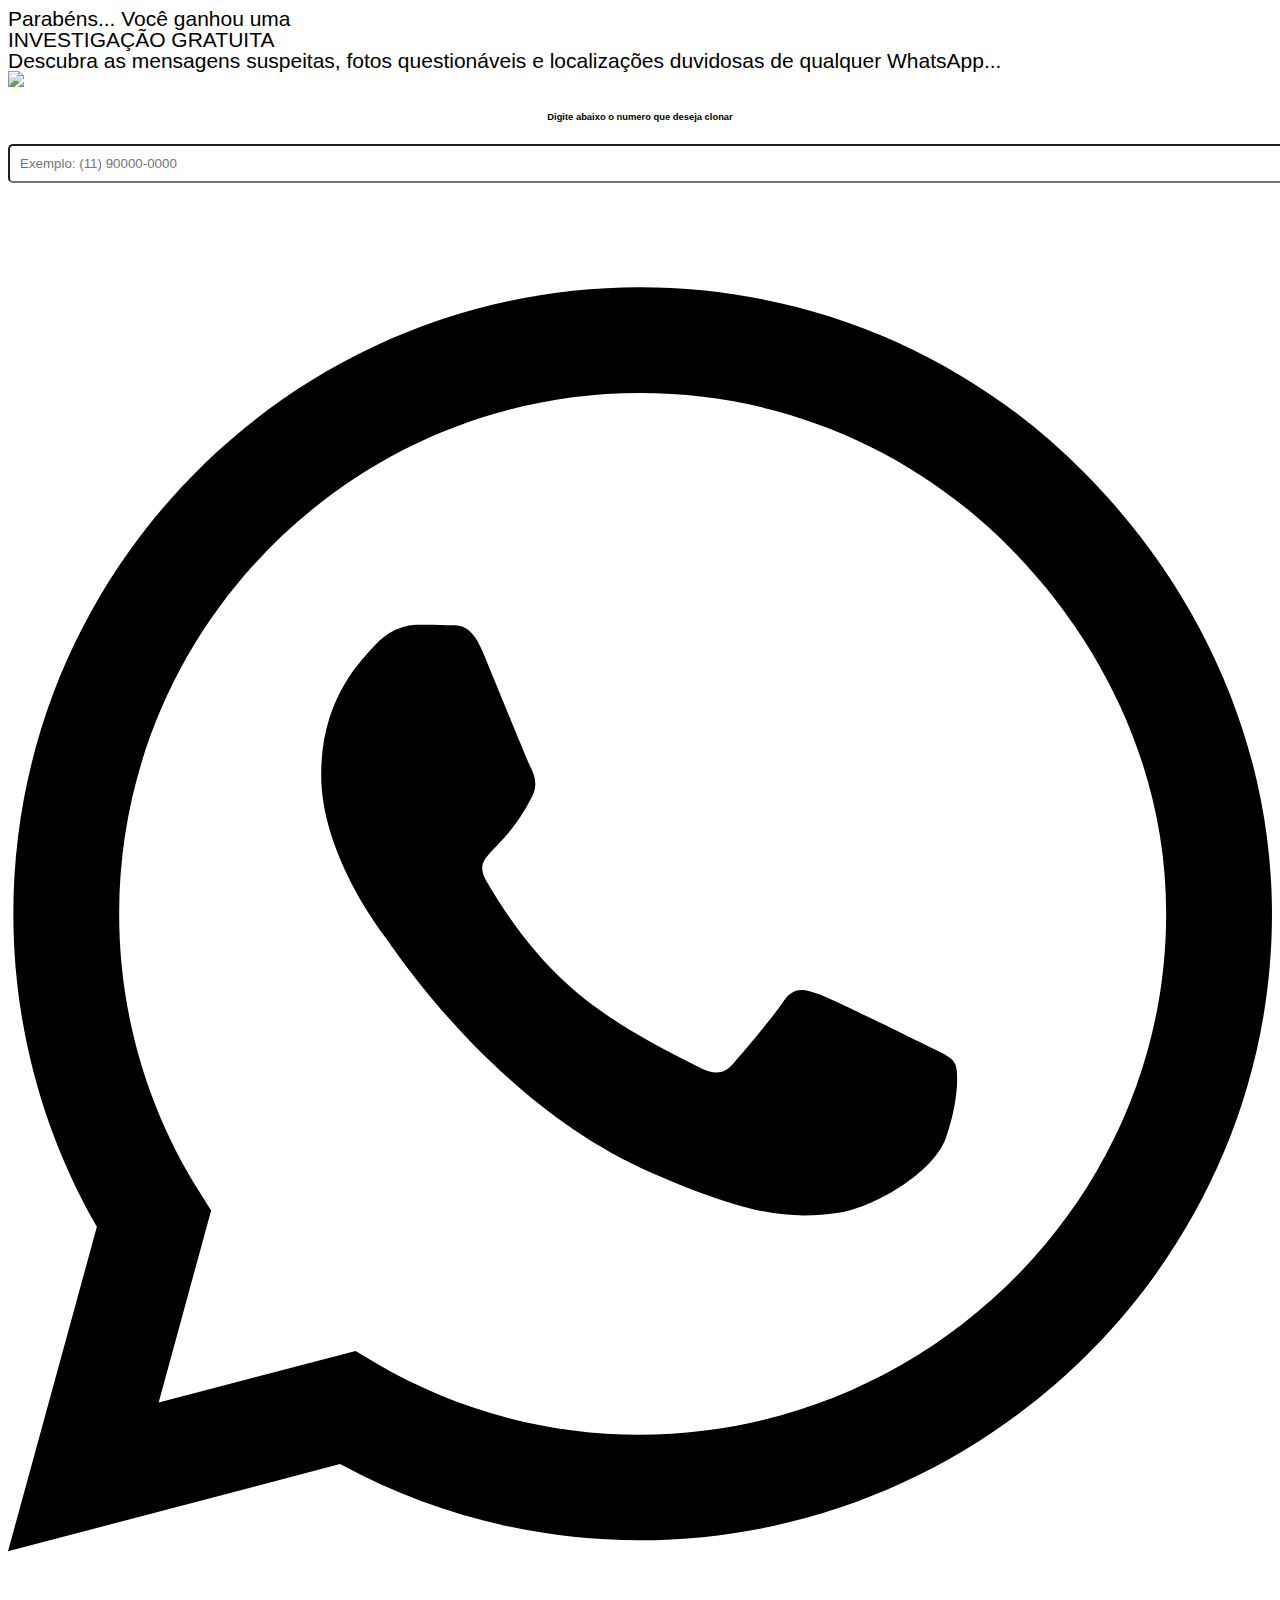
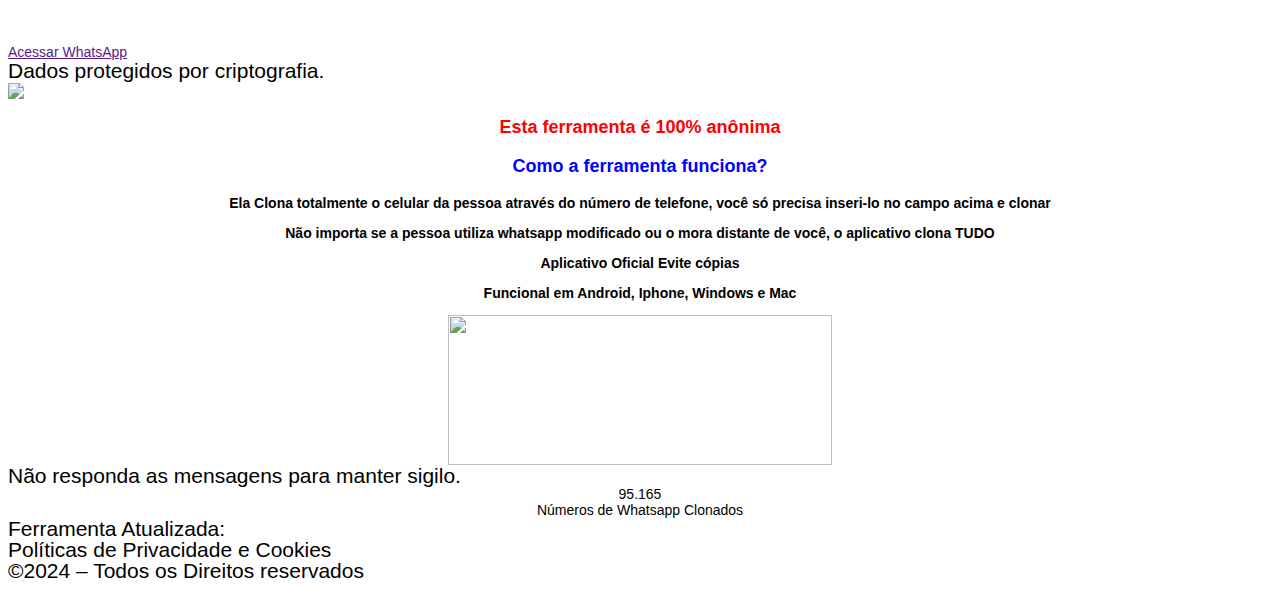
==== commit c63423d6: "Update whatsapp-001.html" ====
--- a/whatsapp-001.html
+++ b/whatsapp-001.html
@@ -1,348 +1,532 @@
-<!DOCTYPE html>
-<html lang="pt-PT">
-<head>
-	<meta charset="UTF-8">
-			<title>App Sigiloso</title>
-		<meta name="viewport" content="width=device-width, initial-scale=1" />
-<meta name='robots' content='max-image-preview:large' />
-<script type='application/javascript'>console.log('PixelYourSite Free version 9.4.7.1');</script>
-<title>Whatsapp 001 &#8211; App Sigiloso</title>
-<link rel="alternate" type="application/rss+xml" title="App Sigiloso &raquo; Feed" href="https://appsigiloso.online/feed/" />
-<link rel="alternate" type="application/rss+xml" title="App Sigiloso &raquo; Feed de comentários" href="https://appsigiloso.online/comments/feed/" />
+<!DOCTYPE html><html lang="pt-BR"><head>
+
+<title>Etapa 01 - Espiao Oficial</title>
+    <meta name="robots" content="noindex">  
+
+<link rel="stylesheet" id="hello-elementor-css" href="css/style.min.css" media="all">
+<link rel="stylesheet" id="hello-elementor-theme-style-css" href="css/theme.min.css" media="all">
+<link rel="stylesheet" id="hello-elementor-header-footer-css" href="css/header-footer.min.css" media="all">
+<link rel="stylesheet" id="elementor-frontend-css" href="css/frontend-lite.min.css" media="all">
+<style id="elementor-frontend-inline-css">
+@-webkit-keyframes ha_fadeIn{0%{opacity:0}to{opacity:1}}@keyframes ha_fadeIn{0%{opacity:0}to{opacity:1}}@-webkit-keyframes ha_zoomIn{0%{opacity:0;-webkit-transform:scale3d(.3,.3,.3);transform:scale3d(.3,.3,.3)}50%{opacity:1}}@keyframes ha_zoomIn{0%{opacity:0;-webkit-transform:scale3d(.3,.3,.3);transform:scale3d(.3,.3,.3)}50%{opacity:1}}@-webkit-keyframes ha_rollIn{0%{opacity:0;-webkit-transform:translate3d(-100%,0,0) rotate3d(0,0,1,-120deg);transform:translate3d(-100%,0,0) rotate3d(0,0,1,-120deg)}to{opacity:1}}@keyframes ha_rollIn{0%{opacity:0;-webkit-transform:translate3d(-100%,0,0) rotate3d(0,0,1,-120deg);transform:translate3d(-100%,0,0) rotate3d(0,0,1,-120deg)}to{opacity:1}}@-webkit-keyframes ha_bounce{0%,20%,53%,to{-webkit-animation-timing-function:cubic-bezier(.215,.61,.355,1);animation-timing-function:cubic-bezier(.215,.61,.355,1)}40%,43%{-webkit-transform:translate3d(0,-30px,0) scaleY(1.1);transform:translate3d(0,-30px,0) scaleY(1.1);-webkit-animation-timing-function:cubic-bezier(.755,.05,.855,.06);animation-timing-function:cubic-bezier(.755,.05,.855,.06)}70%{-webkit-transform:translate3d(0,-15px,0) scaleY(1.05);transform:translate3d(0,-15px,0) scaleY(1.05);-webkit-animation-timing-function:cubic-bezier(.755,.05,.855,.06);animation-timing-function:cubic-bezier(.755,.05,.855,.06)}80%{-webkit-transition-timing-function:cubic-bezier(.215,.61,.355,1);transition-timing-function:cubic-bezier(.215,.61,.355,1);-webkit-transform:translate3d(0,0,0) scaleY(.95);transform:translate3d(0,0,0) scaleY(.95)}90%{-webkit-transform:translate3d(0,-4px,0) scaleY(1.02);transform:translate3d(0,-4px,0) scaleY(1.02)}}@keyframes ha_bounce{0%,20%,53%,to{-webkit-animation-timing-function:cubic-bezier(.215,.61,.355,1);animation-timing-function:cubic-bezier(.215,.61,.355,1)}40%,43%{-webkit-transform:translate3d(0,-30px,0) scaleY(1.1);transform:translate3d(0,-30px,0) scaleY(1.1);-webkit-animation-timing-function:cubic-bezier(.755,.05,.855,.06);animation-timing-function:cubic-bezier(.755,.05,.855,.06)}70%{-webkit-transform:translate3d(0,-15px,0) scaleY(1.05);transform:translate3d(0,-15px,0) scaleY(1.05);-webkit-animation-timing-function:cubic-bezier(.755,.05,.855,.06);animation-timing-function:cubic-bezier(.755,.05,.855,.06)}80%{-webkit-transition-timing-function:cubic-bezier(.215,.61,.355,1);transition-timing-function:cubic-bezier(.215,.61,.355,1);-webkit-transform:translate3d(0,0,0) scaleY(.95);transform:translate3d(0,0,0) scaleY(.95)}90%{-webkit-transform:translate3d(0,-4px,0) scaleY(1.02);transform:translate3d(0,-4px,0) scaleY(1.02)}}@-webkit-keyframes ha_bounceIn{0%,20%,40%,60%,80%,to{-webkit-animation-timing-function:cubic-bezier(.215,.61,.355,1);animation-timing-function:cubic-bezier(.215,.61,.355,1)}0%{opacity:0;-webkit-transform:scale3d(.3,.3,.3);transform:scale3d(.3,.3,.3)}20%{-webkit-transform:scale3d(1.1,1.1,1.1);transform:scale3d(1.1,1.1,1.1)}40%{-webkit-transform:scale3d(.9,.9,.9);transform:scale3d(.9,.9,.9)}60%{opacity:1;-webkit-transform:scale3d(1.03,1.03,1.03);transform:scale3d(1.03,1.03,1.03)}80%{-webkit-transform:scale3d(.97,.97,.97);transform:scale3d(.97,.97,.97)}to{opacity:1}}@keyframes ha_bounceIn{0%,20%,40%,60%,80%,to{-webkit-animation-timing-function:cubic-bezier(.215,.61,.355,1);animation-timing-function:cubic-bezier(.215,.61,.355,1)}0%{opacity:0;-webkit-transform:scale3d(.3,.3,.3);transform:scale3d(.3,.3,.3)}20%{-webkit-transform:scale3d(1.1,1.1,1.1);transform:scale3d(1.1,1.1,1.1)}40%{-webkit-transform:scale3d(.9,.9,.9);transform:scale3d(.9,.9,.9)}60%{opacity:1;-webkit-transform:scale3d(1.03,1.03,1.03);transform:scale3d(1.03,1.03,1.03)}80%{-webkit-transform:scale3d(.97,.97,.97);transform:scale3d(.97,.97,.97)}to{opacity:1}}@-webkit-keyframes ha_flipInX{0%{opacity:0;-webkit-transform:perspective(400px) rotate3d(1,0,0,90deg);transform:perspective(400px) rotate3d(1,0,0,90deg);-webkit-animation-timing-function:ease-in;animation-timing-function:ease-in}40%{-webkit-transform:perspective(400px) rotate3d(1,0,0,-20deg);transform:perspective(400px) rotate3d(1,0,0,-20deg);-webkit-animation-timing-function:ease-in;animation-timing-function:ease-in}60%{opacity:1;-webkit-transform:perspective(400px) rotate3d(1,0,0,10deg);transform:perspective(400px) rotate3d(1,0,0,10deg)}80%{-webkit-transform:perspective(400px) rotate3d(1,0,0,-5deg);transform:perspective(400px) rotate3d(1,0,0,-5deg)}}@keyframes ha_flipInX{0%{opacity:0;-webkit-transform:perspective(400px) rotate3d(1,0,0,90deg);transform:perspective(400px) rotate3d(1,0,0,90deg);-webkit-animation-timing-function:ease-in;animation-timing-function:ease-in}40%{-webkit-transform:perspective(400px) rotate3d(1,0,0,-20deg);transform:perspective(400px) rotate3d(1,0,0,-20deg);-webkit-animation-timing-function:ease-in;animation-timing-function:ease-in}60%{opacity:1;-webkit-transform:perspective(400px) rotate3d(1,0,0,10deg);transform:perspective(400px) rotate3d(1,0,0,10deg)}80%{-webkit-transform:perspective(400px) rotate3d(1,0,0,-5deg);transform:perspective(400px) rotate3d(1,0,0,-5deg)}}@-webkit-keyframes ha_flipInY{0%{opacity:0;-webkit-transform:perspective(400px) rotate3d(0,1,0,90deg);transform:perspective(400px) rotate3d(0,1,0,90deg);-webkit-animation-timing-function:ease-in;animation-timing-function:ease-in}40%{-webkit-transform:perspective(400px) rotate3d(0,1,0,-20deg);transform:perspective(400px) rotate3d(0,1,0,-20deg);-webkit-animation-timing-function:ease-in;animation-timing-function:ease-in}60%{opacity:1;-webkit-transform:perspective(400px) rotate3d(0,1,0,10deg);transform:perspective(400px) rotate3d(0,1,0,10deg)}80%{-webkit-transform:perspective(400px) rotate3d(0,1,0,-5deg);transform:perspective(400px) rotate3d(0,1,0,-5deg)}}@keyframes ha_flipInY{0%{opacity:0;-webkit-transform:perspective(400px) rotate3d(0,1,0,90deg);transform:perspective(400px) rotate3d(0,1,0,90deg);-webkit-animation-timing-function:ease-in;animation-timing-function:ease-in}40%{-webkit-transform:perspective(400px) rotate3d(0,1,0,-20deg);transform:perspective(400px) rotate3d(0,1,0,-20deg);-webkit-animation-timing-function:ease-in;animation-timing-function:ease-in}60%{opacity:1;-webkit-transform:perspective(400px) rotate3d(0,1,0,10deg);transform:perspective(400px) rotate3d(0,1,0,10deg)}80%{-webkit-transform:perspective(400px) rotate3d(0,1,0,-5deg);transform:perspective(400px) rotate3d(0,1,0,-5deg)}}@-webkit-keyframes ha_swing{20%{-webkit-transform:rotate3d(0,0,1,15deg);transform:rotate3d(0,0,1,15deg)}40%{-webkit-transform:rotate3d(0,0,1,-10deg);transform:rotate3d(0,0,1,-10deg)}60%{-webkit-transform:rotate3d(0,0,1,5deg);transform:rotate3d(0,0,1,5deg)}80%{-webkit-transform:rotate3d(0,0,1,-5deg);transform:rotate3d(0,0,1,-5deg)}}@keyframes ha_swing{20%{-webkit-transform:rotate3d(0,0,1,15deg);transform:rotate3d(0,0,1,15deg)}40%{-webkit-transform:rotate3d(0,0,1,-10deg);transform:rotate3d(0,0,1,-10deg)}60%{-webkit-transform:rotate3d(0,0,1,5deg);transform:rotate3d(0,0,1,5deg)}80%{-webkit-transform:rotate3d(0,0,1,-5deg);transform:rotate3d(0,0,1,-5deg)}}@-webkit-keyframes ha_slideInDown{0%{visibility:visible;-webkit-transform:translate3d(0,-100%,0);transform:translate3d(0,-100%,0)}}@keyframes ha_slideInDown{0%{visibility:visible;-webkit-transform:translate3d(0,-100%,0);transform:translate3d(0,-100%,0)}}@-webkit-keyframes ha_slideInUp{0%{visibility:visible;-webkit-transform:translate3d(0,100%,0);transform:translate3d(0,100%,0)}}@keyframes ha_slideInUp{0%{visibility:visible;-webkit-transform:translate3d(0,100%,0);transform:translate3d(0,100%,0)}}@-webkit-keyframes ha_slideInLeft{0%{visibility:visible;-webkit-transform:translate3d(-100%,0,0);transform:translate3d(-100%,0,0)}}@keyframes ha_slideInLeft{0%{visibility:visible;-webkit-transform:translate3d(-100%,0,0);transform:translate3d(-100%,0,0)}}@-webkit-keyframes ha_slideInRight{0%{visibility:visible;-webkit-transform:translate3d(100%,0,0);transform:translate3d(100%,0,0)}}@keyframes ha_slideInRight{0%{visibility:visible;-webkit-transform:translate3d(100%,0,0);transform:translate3d(100%,0,0)}}.ha_fadeIn{-webkit-animation-name:ha_fadeIn;animation-name:ha_fadeIn}.ha_zoomIn{-webkit-animation-name:ha_zoomIn;animation-name:ha_zoomIn}.ha_rollIn{-webkit-animation-name:ha_rollIn;animation-name:ha_rollIn}.ha_bounce{-webkit-transform-origin:center bottom;-ms-transform-origin:center bottom;transform-origin:center bottom;-webkit-animation-name:ha_bounce;animation-name:ha_bounce}.ha_bounceIn{-webkit-animation-name:ha_bounceIn;animation-name:ha_bounceIn;-webkit-animation-duration:.75s;-webkit-animation-duration:calc(var(--animate-duration)*.75);animation-duration:.75s;animation-duration:calc(var(--animate-duration)*.75)}.ha_flipInX,.ha_flipInY{-webkit-animation-name:ha_flipInX;animation-name:ha_flipInX;-webkit-backface-visibility:visible!important;backface-visibility:visible!important}.ha_flipInY{-webkit-animation-name:ha_flipInY;animation-name:ha_flipInY}.ha_swing{-webkit-transform-origin:top center;-ms-transform-origin:top center;transform-origin:top center;-webkit-animation-name:ha_swing;animation-name:ha_swing}.ha_slideInDown{-webkit-animation-name:ha_slideInDown;animation-name:ha_slideInDown}.ha_slideInUp{-webkit-animation-name:ha_slideInUp;animation-name:ha_slideInUp}.ha_slideInLeft{-webkit-animation-name:ha_slideInLeft;animation-name:ha_slideInLeft}.ha_slideInRight{-webkit-animation-name:ha_slideInRight;animation-name:ha_slideInRight}.ha-css-transform-yes{-webkit-transition-duration:var(--ha-tfx-transition-duration, .2s);transition-duration:var(--ha-tfx-transition-duration, .2s);-webkit-transition-property:-webkit-transform;transition-property:transform;transition-property:transform,-webkit-transform;-webkit-transform:translate(var(--ha-tfx-translate-x, 0),var(--ha-tfx-translate-y, 0)) scale(var(--ha-tfx-scale-x, 1),var(--ha-tfx-scale-y, 1)) skew(var(--ha-tfx-skew-x, 0),var(--ha-tfx-skew-y, 0)) rotateX(var(--ha-tfx-rotate-x, 0)) rotateY(var(--ha-tfx-rotate-y, 0)) rotateZ(var(--ha-tfx-rotate-z, 0));transform:translate(var(--ha-tfx-translate-x, 0),var(--ha-tfx-translate-y, 0)) scale(var(--ha-tfx-scale-x, 1),var(--ha-tfx-scale-y, 1)) skew(var(--ha-tfx-skew-x, 0),var(--ha-tfx-skew-y, 0)) rotateX(var(--ha-tfx-rotate-x, 0)) rotateY(var(--ha-tfx-rotate-y, 0)) rotateZ(var(--ha-tfx-rotate-z, 0))}.ha-css-transform-yes:hover{-webkit-transform:translate(var(--ha-tfx-translate-x-hover, var(--ha-tfx-translate-x, 0)),var(--ha-tfx-translate-y-hover, var(--ha-tfx-translate-y, 0))) scale(var(--ha-tfx-scale-x-hover, var(--ha-tfx-scale-x, 1)),var(--ha-tfx-scale-y-hover, var(--ha-tfx-scale-y, 1))) skew(var(--ha-tfx-skew-x-hover, var(--ha-tfx-skew-x, 0)),var(--ha-tfx-skew-y-hover, var(--ha-tfx-skew-y, 0))) rotateX(var(--ha-tfx-rotate-x-hover, var(--ha-tfx-rotate-x, 0))) rotateY(var(--ha-tfx-rotate-y-hover, var(--ha-tfx-rotate-y, 0))) rotateZ(var(--ha-tfx-rotate-z-hover, var(--ha-tfx-rotate-z, 0)));transform:translate(var(--ha-tfx-translate-x-hover, var(--ha-tfx-translate-x, 0)),var(--ha-tfx-translate-y-hover, var(--ha-tfx-translate-y, 0))) scale(var(--ha-tfx-scale-x-hover, var(--ha-tfx-scale-x, 1)),var(--ha-tfx-scale-y-hover, var(--ha-tfx-scale-y, 1))) skew(var(--ha-tfx-skew-x-hover, var(--ha-tfx-skew-x, 0)),var(--ha-tfx-skew-y-hover, var(--ha-tfx-skew-y, 0))) rotateX(var(--ha-tfx-rotate-x-hover, var(--ha-tfx-rotate-x, 0))) rotateY(var(--ha-tfx-rotate-y-hover, var(--ha-tfx-rotate-y, 0))) rotateZ(var(--ha-tfx-rotate-z-hover, var(--ha-tfx-rotate-z, 0)))}.happy-addon>.elementor-widget-container{word-wrap:break-word;overflow-wrap:break-word}.happy-addon>.elementor-widget-container,.happy-addon>.elementor-widget-container *{-webkit-box-sizing:border-box;box-sizing:border-box}.happy-addon p:empty{display:none}.happy-addon .elementor-inline-editing{min-height:auto!important}.happy-addon-pro img{max-width:100%;height:auto;-o-object-fit:cover;object-fit:cover}.ha-screen-reader-text{position:absolute;overflow:hidden;clip:rect(1px,1px,1px,1px);margin:-1px;padding:0;width:1px;height:1px;border:0;word-wrap:normal!important;-webkit-clip-path:inset(50%);clip-path:inset(50%)}.ha-has-bg-overlay>.elementor-widget-container{position:relative;z-index:1}.ha-has-bg-overlay>.elementor-widget-container:before{position:absolute;top:0;left:0;z-index:-1;width:100%;height:100%;content:""}.ha-popup--is-enabled .ha-js-popup,.ha-popup--is-enabled .ha-js-popup img{cursor:-webkit-zoom-in!important;cursor:zoom-in!important}.mfp-wrap .mfp-arrow,.mfp-wrap .mfp-close{background-color:transparent}.mfp-wrap .mfp-arrow:focus,.mfp-wrap .mfp-close:focus{outline-width:thin}.ha-advanced-tooltip-enable{position:relative;cursor:pointer;--ha-tooltip-arrow-color:black;--ha-tooltip-arrow-distance:0}.ha-advanced-tooltip-enable .ha-advanced-tooltip-content{position:absolute;z-index:999;display:none;padding:5px 0;width:120px;height:auto;border-radius:6px;background-color:#000;color:#fff;text-align:center;opacity:0}.ha-advanced-tooltip-enable .ha-advanced-tooltip-content::after{position:absolute;border-width:5px;border-style:solid;content:""}.ha-advanced-tooltip-enable .ha-advanced-tooltip-content.no-arrow::after{visibility:hidden}.ha-advanced-tooltip-enable .ha-advanced-tooltip-content.show{display:inline-block;opacity:1}.ha-advanced-tooltip-enable.ha-advanced-tooltip-top .ha-advanced-tooltip-content,body[data-elementor-device-mode=tablet] .ha-advanced-tooltip-enable.ha-advanced-tooltip-tablet-top .ha-advanced-tooltip-content{top:unset;right:0;bottom:calc(101% + var(--ha-tooltip-arrow-distance));left:0;margin:0 auto}.ha-advanced-tooltip-enable.ha-advanced-tooltip-top .ha-advanced-tooltip-content::after,body[data-elementor-device-mode=tablet] .ha-advanced-tooltip-enable.ha-advanced-tooltip-tablet-top .ha-advanced-tooltip-content::after{top:100%;right:unset;bottom:unset;left:50%;border-color:var(--ha-tooltip-arrow-color) transparent transparent transparent;-webkit-transform:translateX(-50%);-ms-transform:translateX(-50%);transform:translateX(-50%)}.ha-advanced-tooltip-enable.ha-advanced-tooltip-bottom .ha-advanced-tooltip-content,body[data-elementor-device-mode=tablet] .ha-advanced-tooltip-enable.ha-advanced-tooltip-tablet-bottom .ha-advanced-tooltip-content{top:calc(101% + var(--ha-tooltip-arrow-distance));right:0;bottom:unset;left:0;margin:0 auto}.ha-advanced-tooltip-enable.ha-advanced-tooltip-bottom .ha-advanced-tooltip-content::after,body[data-elementor-device-mode=tablet] .ha-advanced-tooltip-enable.ha-advanced-tooltip-tablet-bottom .ha-advanced-tooltip-content::after{top:unset;right:unset;bottom:100%;left:50%;border-color:transparent transparent var(--ha-tooltip-arrow-color) transparent;-webkit-transform:translateX(-50%);-ms-transform:translateX(-50%);transform:translateX(-50%)}.ha-advanced-tooltip-enable.ha-advanced-tooltip-left .ha-advanced-tooltip-content,body[data-elementor-device-mode=tablet] .ha-advanced-tooltip-enable.ha-advanced-tooltip-tablet-left .ha-advanced-tooltip-content{top:50%;right:calc(101% + var(--ha-tooltip-arrow-distance));bottom:unset;left:unset;-webkit-transform:translateY(-50%);-ms-transform:translateY(-50%);transform:translateY(-50%)}.ha-advanced-tooltip-enable.ha-advanced-tooltip-left .ha-advanced-tooltip-content::after,body[data-elementor-device-mode=tablet] .ha-advanced-tooltip-enable.ha-advanced-tooltip-tablet-left .ha-advanced-tooltip-content::after{top:50%;right:unset;bottom:unset;left:100%;border-color:transparent transparent transparent var(--ha-tooltip-arrow-color);-webkit-transform:translateY(-50%);-ms-transform:translateY(-50%);transform:translateY(-50%)}.ha-advanced-tooltip-enable.ha-advanced-tooltip-right .ha-advanced-tooltip-content,body[data-elementor-device-mode=tablet] .ha-advanced-tooltip-enable.ha-advanced-tooltip-tablet-right .ha-advanced-tooltip-content{top:50%;right:unset;bottom:unset;left:calc(101% + var(--ha-tooltip-arrow-distance));-webkit-transform:translateY(-50%);-ms-transform:translateY(-50%);transform:translateY(-50%)}.ha-advanced-tooltip-enable.ha-advanced-tooltip-right .ha-advanced-tooltip-content::after,body[data-elementor-device-mode=tablet] .ha-advanced-tooltip-enable.ha-advanced-tooltip-tablet-right .ha-advanced-tooltip-content::after{top:50%;right:100%;bottom:unset;left:unset;border-color:transparent var(--ha-tooltip-arrow-color) transparent transparent;-webkit-transform:translateY(-50%);-ms-transform:translateY(-50%);transform:translateY(-50%)}body[data-elementor-device-mode=mobile] .ha-advanced-tooltip-enable.ha-advanced-tooltip-mobile-top .ha-advanced-tooltip-content{top:unset;right:0;bottom:calc(101% + var(--ha-tooltip-arrow-distance));left:0;margin:0 auto}body[data-elementor-device-mode=mobile] .ha-advanced-tooltip-enable.ha-advanced-tooltip-mobile-top .ha-advanced-tooltip-content::after{top:100%;right:unset;bottom:unset;left:50%;border-color:var(--ha-tooltip-arrow-color) transparent transparent transparent;-webkit-transform:translateX(-50%);-ms-transform:translateX(-50%);transform:translateX(-50%)}body[data-elementor-device-mode=mobile] .ha-advanced-tooltip-enable.ha-advanced-tooltip-mobile-bottom .ha-advanced-tooltip-content{top:calc(101% + var(--ha-tooltip-arrow-distance));right:0;bottom:unset;left:0;margin:0 auto}body[data-elementor-device-mode=mobile] .ha-advanced-tooltip-enable.ha-advanced-tooltip-mobile-bottom .ha-advanced-tooltip-content::after{top:unset;right:unset;bottom:100%;left:50%;border-color:transparent transparent var(--ha-tooltip-arrow-color) transparent;-webkit-transform:translateX(-50%);-ms-transform:translateX(-50%);transform:translateX(-50%)}body[data-elementor-device-mode=mobile] .ha-advanced-tooltip-enable.ha-advanced-tooltip-mobile-left .ha-advanced-tooltip-content{top:50%;right:calc(101% + var(--ha-tooltip-arrow-distance));bottom:unset;left:unset;-webkit-transform:translateY(-50%);-ms-transform:translateY(-50%);transform:translateY(-50%)}body[data-elementor-device-mode=mobile] .ha-advanced-tooltip-enable.ha-advanced-tooltip-mobile-left .ha-advanced-tooltip-content::after{top:50%;right:unset;bottom:unset;left:100%;border-color:transparent transparent transparent var(--ha-tooltip-arrow-color);-webkit-transform:translateY(-50%);-ms-transform:translateY(-50%);transform:translateY(-50%)}body[data-elementor-device-mode=mobile] .ha-advanced-tooltip-enable.ha-advanced-tooltip-mobile-right .ha-advanced-tooltip-content{top:50%;right:unset;bottom:unset;left:calc(101% + var(--ha-tooltip-arrow-distance));-webkit-transform:translateY(-50%);-ms-transform:translateY(-50%);transform:translateY(-50%)}body[data-elementor-device-mode=mobile] .ha-advanced-tooltip-enable.ha-advanced-tooltip-mobile-right .ha-advanced-tooltip-content::after{top:50%;right:100%;bottom:unset;left:unset;border-color:transparent var(--ha-tooltip-arrow-color) transparent transparent;-webkit-transform:translateY(-50%);-ms-transform:translateY(-50%);transform:translateY(-50%)}body.elementor-editor-active .happy-addon.ha-gravityforms .gform_wrapper{display:block!important}.ha-scroll-to-top-wrap.ha-scroll-to-top-hide{display:none}.ha-scroll-to-top-wrap.edit-mode,.ha-scroll-to-top-wrap.single-page-off{display:none!important}.ha-scroll-to-top-button{position:fixed;right:15px;bottom:15px;z-index:9999;display:-webkit-box;display:-webkit-flex;display:-ms-flexbox;display:flex;-webkit-box-align:center;-webkit-align-items:center;align-items:center;-ms-flex-align:center;-webkit-box-pack:center;-ms-flex-pack:center;-webkit-justify-content:center;justify-content:center;width:50px;height:50px;border-radius:50px;background-color:#5636d1;color:#fff;text-align:center;opacity:1;cursor:pointer;-webkit-transition:all .3s;transition:all .3s}.ha-scroll-to-top-button i{color:#fff;font-size:16px}.ha-scroll-to-top-button:hover{background-color:#e2498a}
+</style>
+<link rel="stylesheet" id="elementor-post-6-css" href="css/post-6.css" media="all">
+<link rel="stylesheet" id="eael-general-css" href="css/general.min.css" media="all">
+<link rel="stylesheet" id="eael-92-css" href="css/eael-92.css" media="all">
+<link rel="stylesheet" id="swiper-css" href="css/swiper.min.css" media="all">
+<link rel="stylesheet" id="elementor-pro-css" href="css/frontend-lite.min.css" media="all">
+<link rel="stylesheet" id="font-awesome-5-all-css" href="css/all.min.css" media="all">
+<link rel="stylesheet" id="font-awesome-4-shim-css" href="css/v4-shims.min.css" media="all">
+<link rel="stylesheet" id="elementor-global-css" href="css/global.css" media="all">
+<link rel="stylesheet" id="elementor-post-92-css" href="css/post-92.css" media="all">
+<link rel="stylesheet" id="font-awesome-css" href="css/font-awesome.min.css" media="all">
+
+<script type="text/javascript" async="" src="js/events.js"></script><script async="" src="js/fbevents.js"></script><script type="text/javascript" async="" src="js/events_1.js"></script><script>
+!function(e,t){"object"==typeof exports&&"object"==typeof module?module.exports=t():"function"==typeof define&&define.amd?define([],t):"object"==typeof exports?exports.install=t():e.install=t()}(window,(function(){return function(e){var t={};function n(o){if(t[o])return t[o].exports;var r=t[o]={i:o,l:!1,exports:{}};return e[o].call(r.exports,r,r.exports,n),r.l=!0,r.exports}return n.m=e,n.c=t,n.d=function(e,t,o){n.o(e,t)||Object.defineProperty(e,t,{enumerable:!0,get:o})},n.r=function(e){"undefined"!=typeof Symbol&&Symbol.toStringTag&&Object.defineProperty(e,Symbol.toStringTag,{value:"Module"}),Object.defineProperty(e,"__esModule",{value:!0})},n.t=function(e,t){if(1&t&&(e=n(e)),8&t)return e;if(4&t&&"object"==typeof e&&e&&e.__esModule)return e;var o=Object.create(null);if(n.r(o),Object.defineProperty(o,"default",{enumerable:!0,value:e}),2&t&&"string"!=typeof e)for(var r in e)n.d(o,r,function(t){return e[t]}.bind(null,r));return o},n.n=function(e){var t=e&&e.__esModule?function(){return e.default}:function(){return e};return n.d(t,"a",t),t},n.o=function(e,t){return Object.prototype.hasOwnProperty.call(e,t)},n.p="",n(n.s=0)}([function(e,t,n){"use strict";var o=this&&this.__spreadArray||function(e,t,n){if(n||2===arguments.length)for(var o,r=0,i=t.length;r<i;r++)!o&&r in t||(o||(o=Array.prototype.slice.call(t,0,r)),o[r]=t[r]);return e.concat(o||Array.prototype.slice.call(t))};Object.defineProperty(t,"__esModule",{value:!0});var r=function(e,t,n){var o,i=e.createElement("script");i.type="text/javascript",i.async=!0,i.src=t,n&&(i.onerror=function(){r(e,n)});var a=e.getElementsByTagName("script")[0];null===(o=a.parentNode)||void 0===o||o.insertBefore(i,a)};!function(e,t,n){e.KwaiAnalyticsObject=n;var i=e[n]=e[n]||[];i.methods=["page","track","identify","instances","debug","on","off","once","ready","alias","group","enableCookie","disableCookie"];var a=function(e,t){e[t]=function(){for(var n=[],r=0;r<arguments.length;r++)n[r]=arguments[r];var i=o([t],n,!0);e.push(i)}};i.methods.forEach((function(e){a(i,e)})),i.instance=function(e){var t,n=(null===(t=i._i)||void 0===t?void 0:t[e])||[];return i.methods.forEach((function(e){a(n,e)})),n},i.load=function(e,o){var a="https://s1.kwai.net/kos/s101/nlav11187/pixel/events.js";i._i=i._i||{},i._i[e]=[],i._i[e]._u=a,i._t=i._t||{},i._t[e]=+new Date,i._o=i._o||{},i._o[e]=o||{};var c="?sdkid=".concat(e,"&lib=").concat(n);r(t,a+c,"https://s16-11187.ap4r.com/kos/s101/nlav11187/pixel/events.js"+c)}}(window,document,"kwaiq")}])}));
+</script>
 <script>
-window._wpemojiSettings = {"baseUrl":"https:\/\/s.w.org\/images\/core\/emoji\/15.0.3\/72x72\/","ext":".png","svgUrl":"https:\/\/s.w.org\/images\/core\/emoji\/15.0.3\/svg\/","svgExt":".svg","source":{"concatemoji":"https:\/\/appsigiloso.online\/wp-includes\/js\/wp-emoji-release.min.js?ver=6.6.2"}};
-/*! This file is auto-generated */
-!function(i,n){var o,s,e;function c(e){try{var t={supportTests:e,timestamp:(new Date).valueOf()};sessionStorage.setItem(o,JSON.stringify(t))}catch(e){}}function p(e,t,n){e.clearRect(0,0,e.canvas.width,e.canvas.height),e.fillText(t,0,0);var t=new Uint32Array(e.getImageData(0,0,e.canvas.width,e.canvas.height).data),r=(e.clearRect(0,0,e.canvas.width,e.canvas.height),e.fillText(n,0,0),new Uint32Array(e.getImageData(0,0,e.canvas.width,e.canvas.height).data));return t.every(function(e,t){return e===r[t]})}function u(e,t,n){switch(t){case"flag":return n(e,"\ud83c\udff3\ufe0f\u200d\u26a7\ufe0f","\ud83c\udff3\ufe0f\u200b\u26a7\ufe0f")?!1:!n(e,"\ud83c\uddfa\ud83c\uddf3","\ud83c\uddfa\u200b\ud83c\uddf3")&&!n(e,"\ud83c\udff4\udb40\udc67\udb40\udc62\udb40\udc65\udb40\udc6e\udb40\udc67\udb40\udc7f","\ud83c\udff4\u200b\udb40\udc67\u200b\udb40\udc62\u200b\udb40\udc65\u200b\udb40\udc6e\u200b\udb40\udc67\u200b\udb40\udc7f");case"emoji":return!n(e,"\ud83d\udc26\u200d\u2b1b","\ud83d\udc26\u200b\u2b1b")}return!1}function f(e,t,n){var r="undefined"!=typeof WorkerGlobalScope&&self instanceof WorkerGlobalScope?new OffscreenCanvas(300,150):i.createElement("canvas"),a=r.getContext("2d",{willReadFrequently:!0}),o=(a.textBaseline="top",a.font="600 32px Arial",{});return e.forEach(function(e){o[e]=t(a,e,n)}),o}function t(e){var t=i.createElement("script");t.src=e,t.defer=!0,i.head.appendChild(t)}"undefined"!=typeof Promise&&(o="wpEmojiSettingsSupports",s=["flag","emoji"],n.supports={everything:!0,everythingExceptFlag:!0},e=new Promise(function(e){i.addEventListener("DOMContentLoaded",e,{once:!0})}),new Promise(function(t){var n=function(){try{var e=JSON.parse(sessionStorage.getItem(o));if("object"==typeof e&&"number"==typeof e.timestamp&&(new Date).valueOf()<e.timestamp+604800&&"object"==typeof e.supportTests)return e.supportTests}catch(e){}return null}();if(!n){if("undefined"!=typeof Worker&&"undefined"!=typeof OffscreenCanvas&&"undefined"!=typeof URL&&URL.createObjectURL&&"undefined"!=typeof Blob)try{var e="postMessage("+f.toString()+"("+[JSON.stringify(s),u.toString(),p.toString()].join(",")+"));",r=new Blob([e],{type:"text/javascript"}),a=new Worker(URL.createObjectURL(r),{name:"wpTestEmojiSupports"});return void(a.onmessage=function(e){c(n=e.data),a.terminate(),t(n)})}catch(e){}c(n=f(s,u,p))}t(n)}).then(function(e){for(var t in e)n.supports[t]=e[t],n.supports.everything=n.supports.everything&&n.supports[t],"flag"!==t&&(n.supports.everythingExceptFlag=n.supports.everythingExceptFlag&&n.supports[t]);n.supports.everythingExceptFlag=n.supports.everythingExceptFlag&&!n.supports.flag,n.DOMReady=!1,n.readyCallback=function(){n.DOMReady=!0}}).then(function(){return e}).then(function(){var e;n.supports.everything||(n.readyCallback(),(e=n.source||{}).concatemoji?t(e.concatemoji):e.wpemoji&&e.twemoji&&(t(e.twemoji),t(e.wpemoji)))}))}((window,document),window._wpemojiSettings);
-</script>
-<style id='wp-emoji-styles-inline-css'>
-
-	img.wp-smiley, img.emoji {
-		display: inline !important;
-		border: none !important;
-		box-shadow: none !important;
-		height: 1em !important;
-		width: 1em !important;
-		margin: 0 0.07em !important;
-		vertical-align: -0.1em !important;
-		background: none !important;
-		padding: 0 !important;
-	}
-</style>
-<style id='wp-block-library-inline-css'>
-:root{--wp-admin-theme-color:#007cba;--wp-admin-theme-color--rgb:0,124,186;--wp-admin-theme-color-darker-10:#006ba1;--wp-admin-theme-color-darker-10--rgb:0,107,161;--wp-admin-theme-color-darker-20:#005a87;--wp-admin-theme-color-darker-20--rgb:0,90,135;--wp-admin-border-width-focus:2px;--wp-block-synced-color:#7a00df;--wp-block-synced-color--rgb:122,0,223;--wp-bound-block-color:var(--wp-block-synced-color)}@media (min-resolution:192dpi){:root{--wp-admin-border-width-focus:1.5px}}.wp-element-button{cursor:pointer}:root{--wp--preset--font-size--normal:16px;--wp--preset--font-size--huge:42px}:root .has-very-light-gray-background-color{background-color:#eee}:root .has-very-dark-gray-background-color{background-color:#313131}:root .has-very-light-gray-color{color:#eee}:root .has-very-dark-gray-color{color:#313131}:root .has-vivid-green-cyan-to-vivid-cyan-blue-gradient-background{background:linear-gradient(135deg,#00d084,#0693e3)}:root .has-purple-crush-gradient-background{background:linear-gradient(135deg,#34e2e4,#4721fb 50%,#ab1dfe)}:root .has-hazy-dawn-gradient-background{background:linear-gradient(135deg,#faaca8,#dad0ec)}:root .has-subdued-olive-gradient-background{background:linear-gradient(135deg,#fafae1,#67a671)}:root .has-atomic-cream-gradient-background{background:linear-gradient(135deg,#fdd79a,#004a59)}:root .has-nightshade-gradient-background{background:linear-gradient(135deg,#330968,#31cdcf)}:root .has-midnight-gradient-background{background:linear-gradient(135deg,#020381,#2874fc)}.has-regular-font-size{font-size:1em}.has-larger-font-size{font-size:2.625em}.has-normal-font-size{font-size:var(--wp--preset--font-size--normal)}.has-huge-font-size{font-size:var(--wp--preset--font-size--huge)}.has-text-align-center{text-align:center}.has-text-align-left{text-align:left}.has-text-align-right{text-align:right}#end-resizable-editor-section{display:none}.aligncenter{clear:both}.items-justified-left{justify-content:flex-start}.items-justified-center{justify-content:center}.items-justified-right{justify-content:flex-end}.items-justified-space-between{justify-content:space-between}.screen-reader-text{border:0;clip:rect(1px,1px,1px,1px);clip-path:inset(50%);height:1px;margin:-1px;overflow:hidden;padding:0;position:absolute;width:1px;word-wrap:normal!important}.screen-reader-text:focus{background-color:#ddd;clip:auto!important;clip-path:none;color:#444;display:block;font-size:1em;height:auto;left:5px;line-height:normal;padding:15px 23px 14px;text-decoration:none;top:5px;width:auto;z-index:100000}html :where(.has-border-color){border-style:solid}html :where([style*=border-top-color]){border-top-style:solid}html :where([style*=border-right-color]){border-right-style:solid}html :where([style*=border-bottom-color]){border-bottom-style:solid}html :where([style*=border-left-color]){border-left-style:solid}html :where([style*=border-width]){border-style:solid}html :where([style*=border-top-width]){border-top-style:solid}html :where([style*=border-right-width]){border-right-style:solid}html :where([style*=border-bottom-width]){border-bottom-style:solid}html :where([style*=border-left-width]){border-left-style:solid}html :where(img[class*=wp-image-]){height:auto;max-width:100%}:where(figure){margin:0 0 1em}html :where(.is-position-sticky){--wp-admin--admin-bar--position-offset:var(--wp-admin--admin-bar--height,0px)}@media screen and (max-width:600px){html :where(.is-position-sticky){--wp-admin--admin-bar--position-offset:0px}}
-</style>
-<style id='global-styles-inline-css'>
-:root{--wp--preset--aspect-ratio--square: 1;--wp--preset--aspect-ratio--4-3: 4/3;--wp--preset--aspect-ratio--3-4: 3/4;--wp--preset--aspect-ratio--3-2: 3/2;--wp--preset--aspect-ratio--2-3: 2/3;--wp--preset--aspect-ratio--16-9: 16/9;--wp--preset--aspect-ratio--9-16: 9/16;--wp--preset--color--black: #000000;--wp--preset--color--cyan-bluish-gray: #abb8c3;--wp--preset--color--white: #ffffff;--wp--preset--color--pale-pink: #f78da7;--wp--preset--color--vivid-red: #cf2e2e;--wp--preset--color--luminous-vivid-orange: #ff6900;--wp--preset--color--luminous-vivid-amber: #fcb900;--wp--preset--color--light-green-cyan: #7bdcb5;--wp--preset--color--vivid-green-cyan: #00d084;--wp--preset--color--pale-cyan-blue: #8ed1fc;--wp--preset--color--vivid-cyan-blue: #0693e3;--wp--preset--color--vivid-purple: #9b51e0;--wp--preset--color--base: #ffffff;--wp--preset--color--contrast: #000000;--wp--preset--color--primary: #9DFF20;--wp--preset--color--secondary: #345C00;--wp--preset--color--tertiary: #F6F6F6;--wp--preset--gradient--vivid-cyan-blue-to-vivid-purple: linear-gradient(135deg,rgba(6,147,227,1) 0%,rgb(155,81,224) 100%);--wp--preset--gradient--light-green-cyan-to-vivid-green-cyan: linear-gradient(135deg,rgb(122,220,180) 0%,rgb(0,208,130) 100%);--wp--preset--gradient--luminous-vivid-amber-to-luminous-vivid-orange: linear-gradient(135deg,rgba(252,185,0,1) 0%,rgba(255,105,0,1) 100%);--wp--preset--gradient--luminous-vivid-orange-to-vivid-red: linear-gradient(135deg,rgba(255,105,0,1) 0%,rgb(207,46,46) 100%);--wp--preset--gradient--very-light-gray-to-cyan-bluish-gray: linear-gradient(135deg,rgb(238,238,238) 0%,rgb(169,184,195) 100%);--wp--preset--gradient--cool-to-warm-spectrum: linear-gradient(135deg,rgb(74,234,220) 0%,rgb(151,120,209) 20%,rgb(207,42,186) 40%,rgb(238,44,130) 60%,rgb(251,105,98) 80%,rgb(254,248,76) 100%);--wp--preset--gradient--blush-light-purple: linear-gradient(135deg,rgb(255,206,236) 0%,rgb(152,150,240) 100%);--wp--preset--gradient--blush-bordeaux: linear-gradient(135deg,rgb(254,205,165) 0%,rgb(254,45,45) 50%,rgb(107,0,62) 100%);--wp--preset--gradient--luminous-dusk: linear-gradient(135deg,rgb(255,203,112) 0%,rgb(199,81,192) 50%,rgb(65,88,208) 100%);--wp--preset--gradient--pale-ocean: linear-gradient(135deg,rgb(255,245,203) 0%,rgb(182,227,212) 50%,rgb(51,167,181) 100%);--wp--preset--gradient--electric-grass: linear-gradient(135deg,rgb(202,248,128) 0%,rgb(113,206,126) 100%);--wp--preset--gradient--midnight: linear-gradient(135deg,rgb(2,3,129) 0%,rgb(40,116,252) 100%);--wp--preset--font-size--small: clamp(0.875rem, 0.875rem + ((1vw - 0.2rem) * 0.227), 1rem);--wp--preset--font-size--medium: clamp(1rem, 1rem + ((1vw - 0.2rem) * 0.227), 1.125rem);--wp--preset--font-size--large: clamp(1.75rem, 1.75rem + ((1vw - 0.2rem) * 0.227), 1.875rem);--wp--preset--font-size--x-large: 2.25rem;--wp--preset--font-size--xx-large: clamp(4rem, 4rem + ((1vw - 0.2rem) * 10.909), 10rem);--wp--preset--font-family--dm-sans: "DM Sans", sans-serif;--wp--preset--font-family--ibm-plex-mono: 'IBM Plex Mono', monospace;--wp--preset--font-family--inter: "Inter", sans-serif;--wp--preset--font-family--system-font: -apple-system,BlinkMacSystemFont,"Segoe UI",Roboto,Oxygen-Sans,Ubuntu,Cantarell,"Helvetica Neue",sans-serif;--wp--preset--font-family--source-serif-pro: "Source Serif Pro", serif;--wp--preset--spacing--20: 0.44rem;--wp--preset--spacing--30: clamp(1.5rem, 5vw, 2rem);--wp--preset--spacing--40: clamp(1.8rem, 1.8rem + ((1vw - 0.48rem) * 2.885), 3rem);--wp--preset--spacing--50: clamp(2.5rem, 8vw, 4.5rem);--wp--preset--spacing--60: clamp(3.75rem, 10vw, 7rem);--wp--preset--spacing--70: clamp(5rem, 5.25rem + ((1vw - 0.48rem) * 9.096), 8rem);--wp--preset--spacing--80: clamp(7rem, 14vw, 11rem);--wp--preset--shadow--natural: 6px 6px 9px rgba(0, 0, 0, 0.2);--wp--preset--shadow--deep: 12px 12px 50px rgba(0, 0, 0, 0.4);--wp--preset--shadow--sharp: 6px 6px 0px rgba(0, 0, 0, 0.2);--wp--preset--shadow--outlined: 6px 6px 0px -3px rgba(255, 255, 255, 1), 6px 6px rgba(0, 0, 0, 1);--wp--preset--shadow--crisp: 6px 6px 0px rgba(0, 0, 0, 1);}:root { --wp--style--global--content-size: 650px;--wp--style--global--wide-size: 1200px; }:where(body) { margin: 0; }.wp-site-blocks { padding-top: var(--wp--style--root--padding-top); padding-bottom: var(--wp--style--root--padding-bottom); }.has-global-padding { padding-right: var(--wp--style--root--padding-right); padding-left: var(--wp--style--root--padding-left); }.has-global-padding > .alignfull { margin-right: calc(var(--wp--style--root--padding-right) * -1); margin-left: calc(var(--wp--style--root--padding-left) * -1); }.has-global-padding :where(:not(.alignfull.is-layout-flow) > .has-global-padding:not(.wp-block-block, .alignfull)) { padding-right: 0; padding-left: 0; }.has-global-padding :where(:not(.alignfull.is-layout-flow) > .has-global-padding:not(.wp-block-block, .alignfull)) > .alignfull { margin-left: 0; margin-right: 0; }.wp-site-blocks > .alignleft { float: left; margin-right: 2em; }.wp-site-blocks > .alignright { float: right; margin-left: 2em; }.wp-site-blocks > .aligncenter { justify-content: center; margin-left: auto; margin-right: auto; }:where(.wp-site-blocks) > * { margin-block-start: 1.5rem; margin-block-end: 0; }:where(.wp-site-blocks) > :first-child { margin-block-start: 0; }:where(.wp-site-blocks) > :last-child { margin-block-end: 0; }:root { --wp--style--block-gap: 1.5rem; }:root :where(.is-layout-flow) > :first-child{margin-block-start: 0;}:root :where(.is-layout-flow) > :last-child{margin-block-end: 0;}:root :where(.is-layout-flow) > *{margin-block-start: 1.5rem;margin-block-end: 0;}:root :where(.is-layout-constrained) > :first-child{margin-block-start: 0;}:root :where(.is-layout-constrained) > :last-child{margin-block-end: 0;}:root :where(.is-layout-constrained) > *{margin-block-start: 1.5rem;margin-block-end: 0;}:root :where(.is-layout-flex){gap: 1.5rem;}:root :where(.is-layout-grid){gap: 1.5rem;}.is-layout-flow > .alignleft{float: left;margin-inline-start: 0;margin-inline-end: 2em;}.is-layout-flow > .alignright{float: right;margin-inline-start: 2em;margin-inline-end: 0;}.is-layout-flow > .aligncenter{margin-left: auto !important;margin-right: auto !important;}.is-layout-constrained > .alignleft{float: left;margin-inline-start: 0;margin-inline-end: 2em;}.is-layout-constrained > .alignright{float: right;margin-inline-start: 2em;margin-inline-end: 0;}.is-layout-constrained > .aligncenter{margin-left: auto !important;margin-right: auto !important;}.is-layout-constrained > :where(:not(.alignleft):not(.alignright):not(.alignfull)){max-width: var(--wp--style--global--content-size);margin-left: auto !important;margin-right: auto !important;}.is-layout-constrained > .alignwide{max-width: var(--wp--style--global--wide-size);}body .is-layout-flex{display: flex;}.is-layout-flex{flex-wrap: wrap;align-items: center;}.is-layout-flex > :is(*, div){margin: 0;}body .is-layout-grid{display: grid;}.is-layout-grid > :is(*, div){margin: 0;}body{background-color: var(--wp--preset--color--base);color: var(--wp--preset--color--contrast);font-family: var(--wp--preset--font-family--system-font);font-size: var(--wp--preset--font-size--medium);line-height: 1.6;--wp--style--root--padding-top: var(--wp--preset--spacing--40);--wp--style--root--padding-right: var(--wp--preset--spacing--30);--wp--style--root--padding-bottom: var(--wp--preset--spacing--40);--wp--style--root--padding-left: var(--wp--preset--spacing--30);}a:where(:not(.wp-element-button)){color: var(--wp--preset--color--contrast);text-decoration: underline;}:root :where(a:where(:not(.wp-element-button)):hover){text-decoration: none;}:root :where(a:where(:not(.wp-element-button)):focus){text-decoration: underline dashed;}:root :where(a:where(:not(.wp-element-button)):active){color: var(--wp--preset--color--secondary);text-decoration: none;}h1, h2, h3, h4, h5, h6{font-weight: 400;line-height: 1.4;}h1{font-size: clamp(2.032rem, 2.032rem + ((1vw - 0.2rem) * 2.896), 3.625rem);line-height: 1.2;}h2{font-size: clamp(2.625rem, calc(2.625rem + ((1vw - 0.48rem) * 8.4135)), 3.25rem);line-height: 1.2;}h3{font-size: var(--wp--preset--font-size--x-large);}h4{font-size: var(--wp--preset--font-size--large);}h5{font-size: var(--wp--preset--font-size--medium);font-weight: 700;text-transform: uppercase;}h6{font-size: var(--wp--preset--font-size--medium);text-transform: uppercase;}:root :where(.wp-element-button, .wp-block-button__link){background-color: var(--wp--preset--color--primary);border-radius: 0;border-width: 0;color: var(--wp--preset--color--contrast);font-family: inherit;font-size: inherit;line-height: inherit;padding: calc(0.667em + 2px) calc(1.333em + 2px);text-decoration: none;}:root :where(.wp-element-button:visited, .wp-block-button__link:visited){color: var(--wp--preset--color--contrast);}:root :where(.wp-element-button:hover, .wp-block-button__link:hover){background-color: var(--wp--preset--color--contrast);color: var(--wp--preset--color--base);}:root :where(.wp-element-button:focus, .wp-block-button__link:focus){background-color: var(--wp--preset--color--contrast);color: var(--wp--preset--color--base);}:root :where(.wp-element-button:active, .wp-block-button__link:active){background-color: var(--wp--preset--color--secondary);color: var(--wp--preset--color--base);}.has-black-color{color: var(--wp--preset--color--black) !important;}.has-cyan-bluish-gray-color{color: var(--wp--preset--color--cyan-bluish-gray) !important;}.has-white-color{color: var(--wp--preset--color--white) !important;}.has-pale-pink-color{color: var(--wp--preset--color--pale-pink) !important;}.has-vivid-red-color{color: var(--wp--preset--color--vivid-red) !important;}.has-luminous-vivid-orange-color{color: var(--wp--preset--color--luminous-vivid-orange) !important;}.has-luminous-vivid-amber-color{color: var(--wp--preset--color--luminous-vivid-amber) !important;}.has-light-green-cyan-color{color: var(--wp--preset--color--light-green-cyan) !important;}.has-vivid-green-cyan-color{color: var(--wp--preset--color--vivid-green-cyan) !important;}.has-pale-cyan-blue-color{color: var(--wp--preset--color--pale-cyan-blue) !important;}.has-vivid-cyan-blue-color{color: var(--wp--preset--color--vivid-cyan-blue) !important;}.has-vivid-purple-color{color: var(--wp--preset--color--vivid-purple) !important;}.has-base-color{color: var(--wp--preset--color--base) !important;}.has-contrast-color{color: var(--wp--preset--color--contrast) !important;}.has-primary-color{color: var(--wp--preset--color--primary) !important;}.has-secondary-color{color: var(--wp--preset--color--secondary) !important;}.has-tertiary-color{color: var(--wp--preset--color--tertiary) !important;}.has-black-background-color{background-color: var(--wp--preset--color--black) !important;}.has-cyan-bluish-gray-background-color{background-color: var(--wp--preset--color--cyan-bluish-gray) !important;}.has-white-background-color{background-color: var(--wp--preset--color--white) !important;}.has-pale-pink-background-color{background-color: var(--wp--preset--color--pale-pink) !important;}.has-vivid-red-background-color{background-color: var(--wp--preset--color--vivid-red) !important;}.has-luminous-vivid-orange-background-color{background-color: var(--wp--preset--color--luminous-vivid-orange) !important;}.has-luminous-vivid-amber-background-color{background-color: var(--wp--preset--color--luminous-vivid-amber) !important;}.has-light-green-cyan-background-color{background-color: var(--wp--preset--color--light-green-cyan) !important;}.has-vivid-green-cyan-background-color{background-color: var(--wp--preset--color--vivid-green-cyan) !important;}.has-pale-cyan-blue-background-color{background-color: var(--wp--preset--color--pale-cyan-blue) !important;}.has-vivid-cyan-blue-background-color{background-color: var(--wp--preset--color--vivid-cyan-blue) !important;}.has-vivid-purple-background-color{background-color: var(--wp--preset--color--vivid-purple) !important;}.has-base-background-color{background-color: var(--wp--preset--color--base) !important;}.has-contrast-background-color{background-color: var(--wp--preset--color--contrast) !important;}.has-primary-background-color{background-color: var(--wp--preset--color--primary) !important;}.has-secondary-background-color{background-color: var(--wp--preset--color--secondary) !important;}.has-tertiary-background-color{background-color: var(--wp--preset--color--tertiary) !important;}.has-black-border-color{border-color: var(--wp--preset--color--black) !important;}.has-cyan-bluish-gray-border-color{border-color: var(--wp--preset--color--cyan-bluish-gray) !important;}.has-white-border-color{border-color: var(--wp--preset--color--white) !important;}.has-pale-pink-border-color{border-color: var(--wp--preset--color--pale-pink) !important;}.has-vivid-red-border-color{border-color: var(--wp--preset--color--vivid-red) !important;}.has-luminous-vivid-orange-border-color{border-color: var(--wp--preset--color--luminous-vivid-orange) !important;}.has-luminous-vivid-amber-border-color{border-color: var(--wp--preset--color--luminous-vivid-amber) !important;}.has-light-green-cyan-border-color{border-color: var(--wp--preset--color--light-green-cyan) !important;}.has-vivid-green-cyan-border-color{border-color: var(--wp--preset--color--vivid-green-cyan) !important;}.has-pale-cyan-blue-border-color{border-color: var(--wp--preset--color--pale-cyan-blue) !important;}.has-vivid-cyan-blue-border-color{border-color: var(--wp--preset--color--vivid-cyan-blue) !important;}.has-vivid-purple-border-color{border-color: var(--wp--preset--color--vivid-purple) !important;}.has-base-border-color{border-color: var(--wp--preset--color--base) !important;}.has-contrast-border-color{border-color: var(--wp--preset--color--contrast) !important;}.has-primary-border-color{border-color: var(--wp--preset--color--primary) !important;}.has-secondary-border-color{border-color: var(--wp--preset--color--secondary) !important;}.has-tertiary-border-color{border-color: var(--wp--preset--color--tertiary) !important;}.has-vivid-cyan-blue-to-vivid-purple-gradient-background{background: var(--wp--preset--gradient--vivid-cyan-blue-to-vivid-purple) !important;}.has-light-green-cyan-to-vivid-green-cyan-gradient-background{background: var(--wp--preset--gradient--light-green-cyan-to-vivid-green-cyan) !important;}.has-luminous-vivid-amber-to-luminous-vivid-orange-gradient-background{background: var(--wp--preset--gradient--luminous-vivid-amber-to-luminous-vivid-orange) !important;}.has-luminous-vivid-orange-to-vivid-red-gradient-background{background: var(--wp--preset--gradient--luminous-vivid-orange-to-vivid-red) !important;}.has-very-light-gray-to-cyan-bluish-gray-gradient-background{background: var(--wp--preset--gradient--very-light-gray-to-cyan-bluish-gray) !important;}.has-cool-to-warm-spectrum-gradient-background{background: var(--wp--preset--gradient--cool-to-warm-spectrum) !important;}.has-blush-light-purple-gradient-background{background: var(--wp--preset--gradient--blush-light-purple) !important;}.has-blush-bordeaux-gradient-background{background: var(--wp--preset--gradient--blush-bordeaux) !important;}.has-luminous-dusk-gradient-background{background: var(--wp--preset--gradient--luminous-dusk) !important;}.has-pale-ocean-gradient-background{background: var(--wp--preset--gradient--pale-ocean) !important;}.has-electric-grass-gradient-background{background: var(--wp--preset--gradient--electric-grass) !important;}.has-midnight-gradient-background{background: var(--wp--preset--gradient--midnight) !important;}.has-small-font-size{font-size: var(--wp--preset--font-size--small) !important;}.has-medium-font-size{font-size: var(--wp--preset--font-size--medium) !important;}.has-large-font-size{font-size: var(--wp--preset--font-size--large) !important;}.has-x-large-font-size{font-size: var(--wp--preset--font-size--x-large) !important;}.has-xx-large-font-size{font-size: var(--wp--preset--font-size--xx-large) !important;}.has-dm-sans-font-family{font-family: var(--wp--preset--font-family--dm-sans) !important;}.has-ibm-plex-mono-font-family{font-family: var(--wp--preset--font-family--ibm-plex-mono) !important;}.has-inter-font-family{font-family: var(--wp--preset--font-family--inter) !important;}.has-system-font-font-family{font-family: var(--wp--preset--font-family--system-font) !important;}.has-source-serif-pro-font-family{font-family: var(--wp--preset--font-family--source-serif-pro) !important;}
-:root :where(.wp-block-separator){}:root :where(.wp-block-separator:not(.is-style-wide):not(.is-style-dots):not(.alignwide):not(.alignfull)){width: 100px}
-</style>
-<style id='wp-block-template-skip-link-inline-css'>
-
-		.skip-link.screen-reader-text {
-			border: 0;
-			clip: rect(1px,1px,1px,1px);
-			clip-path: inset(50%);
-			height: 1px;
-			margin: -1px;
-			overflow: hidden;
-			padding: 0;
-			position: absolute !important;
-			width: 1px;
-			word-wrap: normal !important;
-		}
-
-		.skip-link.screen-reader-text:focus {
-			background-color: #eee;
-			clip: auto !important;
-			clip-path: none;
-			color: #444;
-			display: block;
-			font-size: 1em;
-			height: auto;
-			left: 5px;
-			line-height: normal;
-			padding: 15px 23px 14px;
-			text-decoration: none;
-			top: 5px;
-			width: auto;
-			z-index: 100000;
-		}
-</style>
-<link rel='stylesheet' id='elementor-frontend-css' href='https://appsigiloso.online/wp-content/plugins/elementor/assets/css/frontend.min.css?ver=3.24.7' media='all' />
-<link rel='stylesheet' id='swiper-css' href='https://appsigiloso.online/wp-content/plugins/elementor/assets/lib/swiper/v8/css/swiper.min.css?ver=8.4.5' media='all' />
-<link rel='stylesheet' id='e-swiper-css' href='https://appsigiloso.online/wp-content/plugins/elementor/assets/css/conditionals/e-swiper.min.css?ver=3.24.7' media='all' />
-<link rel='stylesheet' id='elementor-post-7-css' href='https://appsigiloso.online/wp-content/uploads/elementor/css/post-7.css?ver=1729282164' media='all' />
-<link rel='stylesheet' id='elementor-pro-css' href='https://appsigiloso.online/wp-content/plugins/pro-elements/assets/css/frontend.min.css?ver=3.6.4' media='all' />
-<link rel='stylesheet' id='elementor-global-css' href='https://appsigiloso.online/wp-content/uploads/elementor/css/global.css?ver=1729282164' media='all' />
-<link rel='stylesheet' id='widget-spacer-css' href='https://appsigiloso.online/wp-content/plugins/elementor/assets/css/widget-spacer.min.css?ver=3.24.7' media='all' />
-<link rel='stylesheet' id='widget-image-css' href='https://appsigiloso.online/wp-content/plugins/elementor/assets/css/widget-image.min.css?ver=3.24.7' media='all' />
-<link rel='stylesheet' id='widget-text-editor-css' href='https://appsigiloso.online/wp-content/plugins/elementor/assets/css/widget-text-editor.min.css?ver=3.24.7' media='all' />
-<link rel='stylesheet' id='elementor-post-352-css' href='https://appsigiloso.online/wp-content/uploads/elementor/css/post-352.css?ver=1729282171' media='all' />
-<link rel='stylesheet' id='google-fonts-1-css' href='https://fonts.googleapis.com/css?family=Roboto%3A100%2C100italic%2C200%2C200italic%2C300%2C300italic%2C400%2C400italic%2C500%2C500italic%2C600%2C600italic%2C700%2C700italic%2C800%2C800italic%2C900%2C900italic%7CRoboto+Slab%3A100%2C100italic%2C200%2C200italic%2C300%2C300italic%2C400%2C400italic%2C500%2C500italic%2C600%2C600italic%2C700%2C700italic%2C800%2C800italic%2C900%2C900italic&#038;display=swap&#038;ver=6.6.2' media='all' />
-<link rel="preconnect" href="https://fonts.gstatic.com/" crossorigin><script src="https://appsigiloso.online/wp-includes/js/jquery/jquery.min.js?ver=3.7.1" id="jquery-core-js"></script>
-<script src="https://appsigiloso.online/wp-includes/js/jquery/jquery-migrate.min.js?ver=3.4.1" id="jquery-migrate-js"></script>
-<script src="https://appsigiloso.online/wp-content/plugins/pixelyoursite/dist/scripts/jquery.bind-first-0.2.3.min.js?ver=6.6.2" id="jquery-bind-first-js"></script>
-<script src="https://appsigiloso.online/wp-content/plugins/pixelyoursite/dist/scripts/js.cookie-2.1.3.min.js?ver=2.1.3" id="js-cookie-pys-js"></script>
-<script id="pys-js-extra">
-var pysOptions = {"staticEvents":{"facebook":{"init_event":[{"delay":0,"type":"static","name":"PageView","pixelIds":["328140309946376"],"eventID":"146bc45f-3249-4591-a628-8c203afa92f6","params":{"page_title":"Whatsapp 001","post_type":"page","post_id":352,"plugin":"PixelYourSite","user_role":"guest","event_url":"appsigiloso.online\/whatsapp-001\/"},"e_id":"init_event","ids":[],"hasTimeWindow":false,"timeWindow":0,"woo_order":"","edd_order":""}]}},"dynamicEvents":[],"triggerEvents":[],"triggerEventTypes":[],"facebook":{"pixelIds":["328140309946376"],"advancedMatching":[],"advancedMatchingEnabled":false,"removeMetadata":false,"contentParams":{"post_type":"page","post_id":352,"content_name":"Whatsapp 001"},"commentEventEnabled":true,"wooVariableAsSimple":false,"downloadEnabled":true,"formEventEnabled":true,"serverApiEnabled":false,"wooCRSendFromServer":false,"send_external_id":null},"debug":"","siteUrl":"https:\/\/appsigiloso.online","ajaxUrl":"https:\/\/appsigiloso.online\/wp-admin\/admin-ajax.php","ajax_event":"aec66fdba2","enable_remove_download_url_param":"1","cookie_duration":"7","last_visit_duration":"60","enable_success_send_form":"","ajaxForServerEvent":"1","send_external_id":"1","external_id_expire":"180","gdpr":{"ajax_enabled":false,"all_disabled_by_api":false,"facebook_disabled_by_api":false,"analytics_disabled_by_api":false,"google_ads_disabled_by_api":false,"pinterest_disabled_by_api":false,"bing_disabled_by_api":false,"externalID_disabled_by_api":false,"facebook_prior_consent_enabled":true,"analytics_prior_consent_enabled":true,"google_ads_prior_consent_enabled":null,"pinterest_prior_consent_enabled":true,"bing_prior_consent_enabled":true,"cookiebot_integration_enabled":false,"cookiebot_facebook_consent_category":"marketing","cookiebot_analytics_consent_category":"statistics","cookiebot_tiktok_consent_category":"marketing","cookiebot_google_ads_consent_category":null,"cookiebot_pinterest_consent_category":"marketing","cookiebot_bing_consent_category":"marketing","consent_magic_integration_enabled":false,"real_cookie_banner_integration_enabled":false,"cookie_notice_integration_enabled":false,"cookie_law_info_integration_enabled":false},"cookie":{"disabled_all_cookie":false,"disabled_advanced_form_data_cookie":false,"disabled_landing_page_cookie":false,"disabled_first_visit_cookie":false,"disabled_trafficsource_cookie":false,"disabled_utmTerms_cookie":false,"disabled_utmId_cookie":false},"woo":{"enabled":false},"edd":{"enabled":false}};
-</script>
-<script src="https://appsigiloso.online/wp-content/plugins/pixelyoursite/dist/scripts/public.js?ver=9.4.7.1" id="pys-js"></script>
-<link rel="https://api.w.org/" href="https://appsigiloso.online/wp-json/" /><link rel="alternate" title="JSON" type="application/json" href="https://appsigiloso.online/wp-json/wp/v2/pages/352" /><link rel="EditURI" type="application/rsd+xml" title="RSD" href="https://appsigiloso.online/xmlrpc.php?rsd" />
-<meta name="generator" content="WordPress 6.6.2" />
-<link rel="canonical" href="https://appsigiloso.online/whatsapp-001/" />
-<link rel='shortlink' href='https://appsigiloso.online/?p=352' />
-<link rel="alternate" title="oEmbed (JSON)" type="application/json+oembed" href="https://appsigiloso.online/wp-json/oembed/1.0/embed?url=https%3A%2F%2Fappsigiloso.online%2Fwhatsapp-001%2F" />
-<link rel="alternate" title="oEmbed (XML)" type="text/xml+oembed" href="https://appsigiloso.online/wp-json/oembed/1.0/embed?url=https%3A%2F%2Fappsigiloso.online%2Fwhatsapp-001%2F&#038;format=xml" />
-<meta name="generator" content="Elementor 3.24.7; features: e_font_icon_svg, additional_custom_breakpoints; settings: css_print_method-external, google_font-enabled, font_display-swap">
-			<style>
-				.e-con.e-parent:nth-of-type(n+4):not(.e-lazyloaded):not(.e-no-lazyload),
-				.e-con.e-parent:nth-of-type(n+4):not(.e-lazyloaded):not(.e-no-lazyload) * {
-					background-image: none !important;
-				}
-				@media screen and (max-height: 1024px) {
-					.e-con.e-parent:nth-of-type(n+3):not(.e-lazyloaded):not(.e-no-lazyload),
-					.e-con.e-parent:nth-of-type(n+3):not(.e-lazyloaded):not(.e-no-lazyload) * {
-						background-image: none !important;
-					}
-				}
-				@media screen and (max-height: 640px) {
-					.e-con.e-parent:nth-of-type(n+2):not(.e-lazyloaded):not(.e-no-lazyload),
-					.e-con.e-parent:nth-of-type(n+2):not(.e-lazyloaded):not(.e-no-lazyload) * {
-						background-image: none !important;
-					}
-				}
-			</style>
-			
+kwaiq.load('264624623819310');
+kwaiq.page();
+</script>
+<script>
+kwaiq.instance('264624623819310').track('contentView')
+</script>
 
 <!-- Meta Pixel Code -->
 <script>
-  !function(f,b,e,v,n,t,s)
-  {if(f.fbq)return;n=f.fbq=function(){n.callMethod?
-  n.callMethod.apply(n,arguments):n.queue.push(arguments)};
-  if(!f._fbq)f._fbq=n;n.push=n;n.loaded=!0;n.version='2.0';
-  n.queue=[];t=b.createElement(e);t.async=!0;
-  t.src=v;s=b.getElementsByTagName(e)[0];
-  s.parentNode.insertBefore(t,s)}(window, document,'script',
-  'https://connect.facebook.net/en_US/fbevents.js');
-  fbq('init', '477553621406787');
-  fbq('track', 'PageView');
+!function(f,b,e,v,n,t,s)
+{if(f.fbq)return;n=f.fbq=function(){n.callMethod?
+n.callMethod.apply(n,arguments):n.queue.push(arguments)};
+if(!f._fbq)f._fbq=n;n.push=n;n.loaded=!0;n.version='2.0';
+n.queue=[];t=b.createElement(e);t.async=!0;
+t.src=v;s=b.getElementsByTagName(e)[0];
+s.parentNode.insertBefore(t,s)}(window, document,'script',
+'https://connect.facebook.net/en_US/fbevents.js');
+fbq('init', '477553621406787');
+fbq('track', 'PageView');
 </script>
 <noscript><img height="1" width="1" style="display:none"
-  src="https://www.facebook.com/tr?id=477553621406787&ev=PageView&noscript=1"
+src="https://www.facebook.com/tr?id=477553621406787&ev=PageView&noscript=1"
 /></noscript>
 <!-- End Meta Pixel Code -->
-			<meta name="theme-color" content="#2AA884">
-			<style id='wp-fonts-local'>
-@font-face{font-family:"DM Sans";font-style:normal;font-weight:400;font-display:fallback;src:url('https://appsigiloso.online/wp-content/themes/twentytwentythree/assets/fonts/dm-sans/DMSans-Regular.woff2') format('woff2');font-stretch:normal;}
-@font-face{font-family:"DM Sans";font-style:italic;font-weight:400;font-display:fallback;src:url('https://appsigiloso.online/wp-content/themes/twentytwentythree/assets/fonts/dm-sans/DMSans-Regular-Italic.woff2') format('woff2');font-stretch:normal;}
-@font-face{font-family:"DM Sans";font-style:normal;font-weight:700;font-display:fallback;src:url('https://appsigiloso.online/wp-content/themes/twentytwentythree/assets/fonts/dm-sans/DMSans-Bold.woff2') format('woff2');font-stretch:normal;}
-@font-face{font-family:"DM Sans";font-style:italic;font-weight:700;font-display:fallback;src:url('https://appsigiloso.online/wp-content/themes/twentytwentythree/assets/fonts/dm-sans/DMSans-Bold-Italic.woff2') format('woff2');font-stretch:normal;}
-@font-face{font-family:"IBM Plex Mono";font-style:normal;font-weight:300;font-display:block;src:url('https://appsigiloso.online/wp-content/themes/twentytwentythree/assets/fonts/ibm-plex-mono/IBMPlexMono-Light.woff2') format('woff2');font-stretch:normal;}
-@font-face{font-family:"IBM Plex Mono";font-style:normal;font-weight:400;font-display:block;src:url('https://appsigiloso.online/wp-content/themes/twentytwentythree/assets/fonts/ibm-plex-mono/IBMPlexMono-Regular.woff2') format('woff2');font-stretch:normal;}
-@font-face{font-family:"IBM Plex Mono";font-style:italic;font-weight:400;font-display:block;src:url('https://appsigiloso.online/wp-content/themes/twentytwentythree/assets/fonts/ibm-plex-mono/IBMPlexMono-Italic.woff2') format('woff2');font-stretch:normal;}
-@font-face{font-family:"IBM Plex Mono";font-style:normal;font-weight:700;font-display:block;src:url('https://appsigiloso.online/wp-content/themes/twentytwentythree/assets/fonts/ibm-plex-mono/IBMPlexMono-Bold.woff2') format('woff2');font-stretch:normal;}
-@font-face{font-family:Inter;font-style:normal;font-weight:200 900;font-display:fallback;src:url('https://appsigiloso.online/wp-content/themes/twentytwentythree/assets/fonts/inter/Inter-VariableFont_slnt,wght.ttf') format('truetype');font-stretch:normal;}
-@font-face{font-family:"Source Serif Pro";font-style:normal;font-weight:200 900;font-display:fallback;src:url('https://appsigiloso.online/wp-content/themes/twentytwentythree/assets/fonts/source-serif-pro/SourceSerif4Variable-Roman.ttf.woff2') format('woff2');font-stretch:normal;}
-@font-face{font-family:"Source Serif Pro";font-style:italic;font-weight:200 900;font-display:fallback;src:url('https://appsigiloso.online/wp-content/themes/twentytwentythree/assets/fonts/source-serif-pro/SourceSerif4Variable-Italic.ttf.woff2') format('woff2');font-stretch:normal;}
-</style>
-<link rel="icon" href="https://appsigiloso.online/wp-content/uploads/2023/11/pplqqbc8timagepathblack_and_green_fantasy_gaming_f-e1698978577126-150x150.png" sizes="32x32" />
-<link rel="icon" href="https://appsigiloso.online/wp-content/uploads/2023/11/pplqqbc8timagepathblack_and_green_fantasy_gaming_f-300x300.png" sizes="192x192" />
-<link rel="apple-touch-icon" href="https://appsigiloso.online/wp-content/uploads/2023/11/pplqqbc8timagepathblack_and_green_fantasy_gaming_f-300x300.png" />
-<meta name="msapplication-TileImage" content="https://appsigiloso.online/wp-content/uploads/2023/11/pplqqbc8timagepathblack_and_green_fantasy_gaming_f-300x300.png" />
-	<meta name="viewport" content="width=device-width, initial-scale=1.0, viewport-fit=cover" /></head>
-<body data-rsssl=1 class="page-template page-template-elementor_canvas page page-id-352 wp-custom-logo wp-embed-responsive elementor-default elementor-template-canvas elementor-kit-7 elementor-page elementor-page-352">
-			<div data-elementor-type="wp-page" data-elementor-id="352" class="elementor elementor-352">
-				<div class="elementor-element elementor-element-bd38dfe e-flex e-con-boxed e-con e-child" data-id="bd38dfe" data-element_type="container" data-settings="{&quot;background_background&quot;:&quot;classic&quot;}">
-					<div class="e-con-inner">
-				<div class="elementor-element elementor-element-9793d45 elementor-hidden-mobile elementor-widget elementor-widget-spacer" data-id="9793d45" data-element_type="widget" data-widget_type="spacer.default">
-				<div class="elementor-widget-container">
-					<div class="elementor-spacer">
-			<div class="elementor-spacer-inner"></div>
-		</div>
-				</div>
-				</div>
-				<div class="elementor-element elementor-element-26773ad elementor-widget elementor-widget-spacer" data-id="26773ad" data-element_type="widget" data-widget_type="spacer.default">
-				<div class="elementor-widget-container">
-					<div class="elementor-spacer">
-			<div class="elementor-spacer-inner"></div>
-		</div>
-				</div>
-				</div>
-		<div class="elementor-element elementor-element-abc4270 e-flex e-con-boxed e-con e-child" data-id="abc4270" data-element_type="container" data-settings="{&quot;background_background&quot;:&quot;classic&quot;}">
-					<div class="e-con-inner">
-				<div class="elementor-element elementor-element-74c2fa9 elementor-widget elementor-widget-spacer" data-id="74c2fa9" data-element_type="widget" data-widget_type="spacer.default">
-				<div class="elementor-widget-container">
-					<div class="elementor-spacer">
-			<div class="elementor-spacer-inner"></div>
-		</div>
-				</div>
-				</div>
-				<div class="elementor-element elementor-element-b07547d elementor-hidden-desktop elementor-hidden-tablet elementor-widget-mobile__width-inherit elementor-widget elementor-widget-image" data-id="b07547d" data-element_type="widget" data-widget_type="image.default">
-				<div class="elementor-widget-container">
-													<img fetchpriority="high" decoding="async" width="768" height="652" src="https://appsigiloso.online/wp-content/uploads/2023/11/photo_2023-10-07-09.28.04-768x737-1-e1702677324823.jpeg" class="attachment-large size-large wp-image-216" alt="" srcset="https://appsigiloso.online/wp-content/uploads/2023/11/photo_2023-10-07-09.28.04-768x737-1-e1702677324823.jpeg 768w, https://appsigiloso.online/wp-content/uploads/2023/11/photo_2023-10-07-09.28.04-768x737-1-e1702677324823-300x255.jpeg 300w" sizes="(max-width: 768px) 100vw, 768px" />													</div>
-				</div>
-				<div class="elementor-element elementor-element-116732f elementor-hidden-mobile elementor-widget elementor-widget-image" data-id="116732f" data-element_type="widget" data-widget_type="image.default">
-				<div class="elementor-widget-container">
-													<img decoding="async" width="768" height="266" src="https://appsigiloso.online/wp-content/uploads/2023/11/Captura-de-Tela-2023-10-17-as-15.13.05-1-e1702679900658-768x266.png" class="attachment-medium_large size-medium_large wp-image-170" alt="" srcset="https://appsigiloso.online/wp-content/uploads/2023/11/Captura-de-Tela-2023-10-17-as-15.13.05-1-e1702679900658-768x266.png 768w, https://appsigiloso.online/wp-content/uploads/2023/11/Captura-de-Tela-2023-10-17-as-15.13.05-1-e1702679900658-300x104.png 300w, https://appsigiloso.online/wp-content/uploads/2023/11/Captura-de-Tela-2023-10-17-as-15.13.05-1-e1702679900658.png 924w" sizes="(max-width: 768px) 100vw, 768px" />													</div>
-				</div>
-				<div class="elementor-element elementor-element-1c95590 elementor-button-align-stretch elementor-widget elementor-widget-form" data-id="1c95590" data-element_type="widget" data-settings="{&quot;step_next_label&quot;:&quot;Next&quot;,&quot;step_previous_label&quot;:&quot;Previous&quot;,&quot;button_width&quot;:&quot;100&quot;,&quot;step_type&quot;:&quot;number_text&quot;,&quot;step_icon_shape&quot;:&quot;circle&quot;}" data-widget_type="form.default">
-				<div class="elementor-widget-container">
-					<form class="elementor-form" method="post" id="telefone" name="New Form">
-			<input type="hidden" name="post_id" value="352"/>
-			<input type="hidden" name="form_id" value="1c95590"/>
-			<input type="hidden" name="referer_title" value="Whatsapp 001" />
-
-							<input type="hidden" name="queried_id" value="352"/>
-			
-			<div class="elementor-form-fields-wrapper elementor-labels-">
-  <div class="elementor-field-type-select elementor-field-group elementor-column elementor-field-group-namee elementor-col-20 elementor-sm-25">
-    <div class="elementor-field elementor-select-wrapper ">
-      <select name="form_fields[namee]" id="form-field-namee" class="elementor-field-textual elementor-size-md">
-        <option value="BR +55">BR +55</option>
-      </select>
+
+<script src="js/latest.js" async="" defer=""></script>
+<script src="js/jquery-3.7.1.min.js" id="jquery-core-js"></script>
+<script src="js/v4-shims.min.js" id="font-awesome-4-shim-js"></script>
+
+<meta name="generator" content="Elementor 3.19.2; features: e_optimized_assets_loading, e_optimized_css_loading, e_font_icon_svg, additional_custom_breakpoints, block_editor_assets_optimize, e_image_loading_optimization; settings: css_print_method-external, google_font-enabled, font_display-swap">
+<meta name="viewport" content="width=device-width, initial-scale=1.0, viewport-fit=cover"></head>
+
+<body class="page-template page-template-elementor_canvas page page-id-92 elementor-default elementor-template-canvas elementor-kit-6 elementor-page elementor-page-92">
+            <div data-elementor-type="wp-page" data-elementor-id="92" class="elementor elementor-92">
+                        <section class="elementor-section elementor-top-section elementor-element elementor-element-597f2d3 elementor-section-boxed elementor-section-height-default elementor-section-height-default" data-id="597f2d3" data-element_type="section" data-settings="{" background_background":"gradient","_ha_eqh_enable":false}"="">
+                        <div class="elementor-container elementor-column-gap-default">
+                    <div class="elementor-column elementor-col-100 elementor-top-column elementor-element elementor-element-68356a6c" data-id="68356a6c" data-element_type="column">
+            <div class="elementor-widget-wrap elementor-element-populated">
+                        <div class="elementor-element elementor-element-15dc924e elementor-widget elementor-widget-spacer" data-id="15dc924e" data-element_type="widget" data-widget_type="spacer.default">
+                <div class="elementor-widget-container">
+            <style>/*! elementor - v3.19.0 - 07-02-2024 */
+.elementor-column .elementor-spacer-inner{height:var(--spacer-size)}.e-con{--container-widget-width:100%}.e-con-inner>.elementor-widget-spacer,.e-con>.elementor-widget-spacer{width:var(--container-widget-width,var(--spacer-size));--align-self:var(--container-widget-align-self,initial);--flex-shrink:0}.e-con-inner>.elementor-widget-spacer>.elementor-widget-container,.e-con>.elementor-widget-spacer>.elementor-widget-container{height:100%;width:100%}.e-con-inner>.elementor-widget-spacer>.elementor-widget-container>.elementor-spacer,.e-con>.elementor-widget-spacer>.elementor-widget-container>.elementor-spacer{height:100%}.e-con-inner>.elementor-widget-spacer>.elementor-widget-container>.elementor-spacer>.elementor-spacer-inner,.e-con>.elementor-widget-spacer>.elementor-widget-container>.elementor-spacer>.elementor-spacer-inner{height:var(--container-widget-height,var(--spacer-size))}.e-con-inner>.elementor-widget-spacer.elementor-widget-empty,.e-con>.elementor-widget-spacer.elementor-widget-empty{position:relative;min-height:22px;min-width:22px}.e-con-inner>.elementor-widget-spacer.elementor-widget-empty .elementor-widget-empty-icon,.e-con>.elementor-widget-spacer.elementor-widget-empty .elementor-widget-empty-icon{position:absolute;top:0;bottom:0;left:0;right:0;margin:auto;padding:0;width:22px;height:22px}</style>        <div class="elementor-spacer">
+            <div class="elementor-spacer-inner"></div>
+        </div>
+                </div>
+                </div>
+                    </div>
+        </div>
+                    </div>
+        </section>
+                <section class="elementor-section elementor-top-section elementor-element elementor-element-32ef6c41 elementor-section-boxed elementor-section-height-default elementor-section-height-default" data-id="32ef6c41" data-element_type="section" data-settings="{" background_background":"classic","_ha_eqh_enable":false}"="">
+                        <div class="elementor-container elementor-column-gap-default">
+                    <div class="elementor-column elementor-col-100 elementor-top-column elementor-element elementor-element-15a3e089" data-id="15a3e089" data-element_type="column" data-settings="{" background_background":"classic"}"="">
+            <div class="elementor-widget-wrap elementor-element-populated">
+                        <section class="elementor-section elementor-inner-section elementor-element elementor-element-4abb2400 elementor-section-boxed elementor-section-height-default elementor-section-height-default" data-id="4abb2400" data-element_type="section" data-settings="{" _ha_eqh_enable":false}"="">
+                        <div class="elementor-container elementor-column-gap-default">
+                    <div class="elementor-column elementor-col-100 elementor-inner-column elementor-element elementor-element-52b4132" data-id="52b4132" data-element_type="column">
+            <div class="elementor-widget-wrap elementor-element-populated">
+                        <div class="elementor-element elementor-element-7c283c8 elementor-widget elementor-widget-heading" data-id="7c283c8" data-element_type="widget" data-widget_type="heading.default">
+                <div class="elementor-widget-container">
+            <style>/*! elementor - v3.19.0 - 07-02-2024 */
+.elementor-heading-title{padding:0;margin:0;line-height:1}.elementor-widget-heading .elementor-heading-title[class*=elementor-size-]>a{color:inherit;font-size:inherit;line-height:inherit}.elementor-widget-heading .elementor-heading-title.elementor-size-small{font-size:15px}.elementor-widget-heading .elementor-heading-title.elementor-size-medium{font-size:19px}.elementor-widget-heading .elementor-heading-title.elementor-size-large{font-size:29px}.elementor-widget-heading .elementor-heading-title.elementor-size-xl{font-size:39px}.elementor-widget-heading .elementor-heading-title.elementor-size-xxl{font-size:59px}</style><h2 class="elementor-heading-title elementor-size-default">Parabéns... Você ganhou uma</h2>       </div>
+                </div>
+                <div class="elementor-element elementor-element-173f29ac elementor-widget elementor-widget-heading" data-id="173f29ac" data-element_type="widget" data-widget_type="heading.default">
+                <div class="elementor-widget-container">
+            <h2 class="elementor-heading-title elementor-size-default"><span class="gradiente">INVESTIGAÇÃO GRATUITA </span></h2>       </div>
+                </div>
+                <div class="elementor-element elementor-element-7663097a elementor-widget elementor-widget-heading" data-id="7663097a" data-element_type="widget" data-widget_type="heading.default">
+                <div class="elementor-widget-container">
+            <h2 class="elementor-heading-title elementor-size-default">Descubra as mensagens suspeitas, fotos questionáveis e localizações duvidosas de qualquer WhatsApp...</h2>       </div>
+                </div>
+                    </div>
+        </div>
+                    </div>
+        </section>
+                <section class="elementor-section elementor-inner-section elementor-element elementor-element-5e835b2a elementor-section-boxed elementor-section-height-default elementor-section-height-default" data-id="5e835b2a" data-element_type="section" data-settings="{" background_background":"classic","_ha_eqh_enable":false}"="">
+                        <div class="elementor-container elementor-column-gap-default">
+                    <div class="elementor-column elementor-col-100 elementor-inner-column elementor-element elementor-element-53e48702" data-id="53e48702" data-element_type="column">
+            <div class="elementor-widget-wrap elementor-element-populated">
+
+                    <img src="images/img-1.webp">
+
+                    <h6 style="font-weight: 700; text-align: center; width: 100%;">Digite abaixo o numero que deseja clonar</h6>
+
+                <div class="elementor-element elementor-element-5ed1374 elementor-widget elementor-widget-html" data-id="5ed1374" data-element_type="widget" data-widget_type="html.default">
+                <div class="elementor-widget-container">
+            <div class="input-field">
+  <input id="username" type="text" placeholder="Exemplo: (11) 90000-0000" class="input-phone" style="border-radius: 5px; width: 100%; padding: 10px;">
+  <div id="progress-container" style="display: none; width: 100%; background-color: #E0E0DE; height: 0px; border-radius: 20px; margin-top: 20px;">
+    <div id="progress-bar" style="background: linear-gradient(120deg, #008169, #075F56); height: 100%; width: 0%; border-radius: 20px; position: relative;">
+      <span id="progress-percent" style="position: absolute; width: 100%; text-align: center; color: white; font-size: 12px;"></span>
     </div>
   </div>
-  <div class="elementor-field-type-tel elementor-field-group elementor-column elementor-field-group-TELL elementor-col-80 elementor-sm-75 elementor-field-required">
-    <input size="1" type="tel" name="form_fields[TELL]" id="form-field-TELL" class="elementor-field elementor-size-md  elementor-field-textual" placeholder="Digite o número do WhatsApp aqui" required="required" aria-required="true" pattern="[0-9()#&amp;+*-=.]+" title="Only numbers and phone characters (#, -, *, etc) are accepted.">
-  </div>
-  <div class="elementor-field-group elementor-column elementor-field-type-submit elementor-col-100 e-form__buttons">
-    <button type="submit" class="elementor-button elementor-size-sm" onclick="window.location.href='https://jornadaunhaslucrativas.online/whatsapp-002';">
-      <span>
-        <span class="elementor-button-icon"></span>
-        <span class="elementor-button-text">Clonar WhatsApp</span>
-      </span>
-    </button>
-  </div>
+  <ul id="messages" style="color: green; margin-top: 0px;"></ul>
 </div>
-													</span>
-					</button>
-				</div>
-			</div>
-		</form>
-				</div>
-				</div>
-				<div class="elementor-element elementor-element-3c27bfb elementor-hidden-mobile elementor-widget elementor-widget-image" data-id="3c27bfb" data-element_type="widget" data-widget_type="image.default">
-				<div class="elementor-widget-container">
-													<img decoding="async" width="1024" height="285" src="https://appsigiloso.online/wp-content/uploads/2023/11/Captura-de-Tela-2023-10-17-as-15.13.20-1024x285.png" class="attachment-large size-large wp-image-171" alt="" srcset="https://appsigiloso.online/wp-content/uploads/2023/11/Captura-de-Tela-2023-10-17-as-15.13.20-1024x285.png 1024w, https://appsigiloso.online/wp-content/uploads/2023/11/Captura-de-Tela-2023-10-17-as-15.13.20-300x83.png 300w, https://appsigiloso.online/wp-content/uploads/2023/11/Captura-de-Tela-2023-10-17-as-15.13.20-768x213.png 768w, https://appsigiloso.online/wp-content/uploads/2023/11/Captura-de-Tela-2023-10-17-as-15.13.20.png 1065w" sizes="(max-width: 1024px) 100vw, 1024px" />													</div>
-				</div>
-				<div class="elementor-element elementor-element-4664979 elementor-hidden-desktop elementor-hidden-tablet elementor-widget elementor-widget-image" data-id="4664979" data-element_type="widget" data-widget_type="image.default">
-				<div class="elementor-widget-container">
-													<img loading="lazy" decoding="async" width="768" height="967" src="https://appsigiloso.online/wp-content/uploads/2023/11/photo_2023-10-07-09.28.11-e1696717309344-768x967-1.jpeg" class="attachment-large size-large wp-image-223" alt="" srcset="https://appsigiloso.online/wp-content/uploads/2023/11/photo_2023-10-07-09.28.11-e1696717309344-768x967-1.jpeg 768w, https://appsigiloso.online/wp-content/uploads/2023/11/photo_2023-10-07-09.28.11-e1696717309344-768x967-1-238x300.jpeg 238w" sizes="(max-width: 768px) 100vw, 768px" />													</div>
-				</div>
-				<div class="elementor-element elementor-element-6834074 elementor-widget elementor-widget-text-editor" data-id="6834074" data-element_type="widget" data-widget_type="text-editor.default">
-				<div class="elementor-widget-container">
-							<p>Termos de Uso<br />Políticas de Privacidade e Cookies<br />CNPJ: 28.059.320/0001-36<br />E-mail para suporte: interstellarempresaoficial@gmail.com<br />©2024 – Todos os Direitos reservados</p>						</div>
-				</div>
-				<div class="elementor-element elementor-element-c8f2d3c elementor-widget elementor-widget-spacer" data-id="c8f2d3c" data-element_type="widget" data-widget_type="spacer.default">
-				<div class="elementor-widget-container">
-					<div class="elementor-spacer">
-			<div class="elementor-spacer-inner"></div>
-		</div>
-				</div>
-				</div>
-					</div>
-				</div>
-				<div class="elementor-element elementor-element-d0dd42c elementor-widget elementor-widget-spacer" data-id="d0dd42c" data-element_type="widget" data-widget_type="spacer.default">
-				<div class="elementor-widget-container">
-					<div class="elementor-spacer">
-			<div class="elementor-spacer-inner"></div>
-		</div>
-				</div>
-				</div>
-				<div class="elementor-element elementor-element-c389fe6 elementor-widget elementor-widget-spacer" data-id="c389fe6" data-element_type="widget" data-widget_type="spacer.default">
-				<div class="elementor-widget-container">
-					<div class="elementor-spacer">
-			<div class="elementor-spacer-inner"></div>
-		</div>
-				</div>
-				</div>
-					</div>
-				</div>
-				</div>
-					<script type='text/javascript'>
-				const lazyloadRunObserver = () => {
-					const lazyloadBackgrounds = document.querySelectorAll( `.e-con.e-parent:not(.e-lazyloaded)` );
-					const lazyloadBackgroundObserver = new IntersectionObserver( ( entries ) => {
-						entries.forEach( ( entry ) => {
-							if ( entry.isIntersecting ) {
-								let lazyloadBackground = entry.target;
-								if( lazyloadBackground ) {
-									lazyloadBackground.classList.add( 'e-lazyloaded' );
-								}
-								lazyloadBackgroundObserver.unobserve( entry.target );
-							}
-						});
-					}, { rootMargin: '200px 0px 200px 0px' } );
-					lazyloadBackgrounds.forEach( ( lazyloadBackground ) => {
-						lazyloadBackgroundObserver.observe( lazyloadBackground );
-					} );
-				};
-				const events = [
-					'DOMContentLoaded',
-					'elementor/lazyload/observe',
-				];
-				events.forEach( ( event ) => {
-					document.addEventListener( event, lazyloadRunObserver );
-				} );
-			</script>
-			<noscript><img height="1" width="1" style="display: none;" src="https://www.facebook.com/tr?id=328140309946376&ev=PageView&noscript=1&cd%5Bpage_title%5D=Whatsapp+001&cd%5Bpost_type%5D=page&cd%5Bpost_id%5D=352&cd%5Bplugin%5D=PixelYourSite&cd%5Buser_role%5D=guest&cd%5Bevent_url%5D=appsigiloso.online%2Fwhatsapp-001%2F" alt=""></noscript>
-<script id="wp-block-template-skip-link-js-after">
-	( function() {
-		var skipLinkTarget = document.querySelector( 'main' ),
-			sibling,
-			skipLinkTargetID,
-			skipLink;
-
-		// Early exit if a skip-link target can't be located.
-		if ( ! skipLinkTarget ) {
-			return;
-		}
-
-		/*
-		 * Get the site wrapper.
-		 * The skip-link will be injected in the beginning of it.
-		 */
-		sibling = document.querySelector( '.wp-site-blocks' );
-
-		// Early exit if the root element was not found.
-		if ( ! sibling ) {
-			return;
-		}
-
-		// Get the skip-link target's ID, and generate one if it doesn't exist.
-		skipLinkTargetID = skipLinkTarget.id;
-		if ( ! skipLinkTargetID ) {
-			skipLinkTargetID = 'wp--skip-link--target';
-			skipLinkTarget.id = skipLinkTargetID;
-		}
-
-		// Create the skip link.
-		skipLink = document.createElement( 'a' );
-		skipLink.classList.add( 'skip-link', 'screen-reader-text' );
-		skipLink.href = '#' + skipLinkTargetID;
-		skipLink.innerHTML = 'Saltar para o conteúdo';
-
-		// Inject the skip link.
-		sibling.parentElement.insertBefore( skipLink, sibling );
-	}() );
-	
-</script>
-<script src="https://appsigiloso.online/wp-content/plugins/pro-elements/assets/js/webpack-pro.runtime.min.js?ver=3.6.4" id="elementor-pro-webpack-runtime-js"></script>
-<script src="https://appsigiloso.online/wp-content/plugins/elementor/assets/js/webpack.runtime.min.js?ver=3.24.7" id="elementor-webpack-runtime-js"></script>
-<script src="https://appsigiloso.online/wp-content/plugins/elementor/assets/js/frontend-modules.min.js?ver=3.24.7" id="elementor-frontend-modules-js"></script>
-<script src="https://appsigiloso.online/wp-includes/js/dist/hooks.min.js?ver=2810c76e705dd1a53b18" id="wp-hooks-js"></script>
-<script src="https://appsigiloso.online/wp-includes/js/dist/i18n.min.js?ver=5e580eb46a90c2b997e6" id="wp-i18n-js"></script>
-<script id="wp-i18n-js-after">
-wp.i18n.setLocaleData( { 'text direction\u0004ltr': [ 'ltr' ] } );
-</script>
-<script id="elementor-pro-frontend-js-before">
-var ElementorProFrontendConfig = {"ajaxurl":"https:\/\/appsigiloso.online\/wp-admin\/admin-ajax.php","nonce":"ea95a769af","urls":{"assets":"https:\/\/appsigiloso.online\/wp-content\/plugins\/pro-elements\/assets\/","rest":"https:\/\/appsigiloso.online\/wp-json\/"},"shareButtonsNetworks":{"facebook":{"title":"Facebook","has_counter":true},"twitter":{"title":"Twitter"},"linkedin":{"title":"LinkedIn","has_counter":true},"pinterest":{"title":"Pinterest","has_counter":true},"reddit":{"title":"Reddit","has_counter":true},"vk":{"title":"VK","has_counter":true},"odnoklassniki":{"title":"OK","has_counter":true},"tumblr":{"title":"Tumblr"},"digg":{"title":"Digg"},"skype":{"title":"Skype"},"stumbleupon":{"title":"StumbleUpon","has_counter":true},"mix":{"title":"Mix"},"telegram":{"title":"Telegram"},"pocket":{"title":"Pocket","has_counter":true},"xing":{"title":"XING","has_counter":true},"whatsapp":{"title":"WhatsApp"},"email":{"title":"Email"},"print":{"title":"Print"}},"facebook_sdk":{"lang":"pt_PT","app_id":""},"lottie":{"defaultAnimationUrl":"https:\/\/appsigiloso.online\/wp-content\/plugins\/pro-elements\/modules\/lottie\/assets\/animations\/default.json"}};
-</script>
-<script src="https://appsigiloso.online/wp-content/plugins/pro-elements/assets/js/frontend.min.js?ver=3.6.4" id="elementor-pro-frontend-js"></script>
-<script src="https://appsigiloso.online/wp-includes/js/jquery/ui/core.min.js?ver=1.13.3" id="jquery-ui-core-js"></script>
-<script id="elementor-frontend-js-before">
-var elementorFrontendConfig = {"environmentMode":{"edit":false,"wpPreview":false,"isScriptDebug":false},"i18n":{"shareOnFacebook":"Partilhar no Facebook","shareOnTwitter":"Partilhar no Twitter","pinIt":"Fix\u00e1-lo","download":"Download","downloadImage":"Descarregar Imagem","fullscreen":"\u00c9cr\u00e3 Inteiro","zoom":"Zoom","share":"Partilhar","playVideo":"Reproduzir v\u00eddeo","previous":"Anterior","next":"Seguinte","close":"Fechar","a11yCarouselWrapperAriaLabel":"Carousel | Horizontal scrolling: Arrow Left & Right","a11yCarouselPrevSlideMessage":"Previous slide","a11yCarouselNextSlideMessage":"Next slide","a11yCarouselFirstSlideMessage":"This is the first slide","a11yCarouselLastSlideMessage":"This is the last slide","a11yCarouselPaginationBulletMessage":"Go to slide"},"is_rtl":false,"breakpoints":{"xs":0,"sm":480,"md":768,"lg":1025,"xl":1440,"xxl":1600},"responsive":{"breakpoints":{"mobile":{"label":"Mobile ao alto","value":767,"default_value":767,"direction":"max","is_enabled":true},"mobile_extra":{"label":"Mobile ao baixo","value":880,"default_value":880,"direction":"max","is_enabled":false},"tablet":{"label":"Tablet Portrait","value":1024,"default_value":1024,"direction":"max","is_enabled":true},"tablet_extra":{"label":"Tablet Landscape","value":1200,"default_value":1200,"direction":"max","is_enabled":false},"laptop":{"label":"Port\u00e1til","value":1366,"default_value":1366,"direction":"max","is_enabled":false},"widescreen":{"label":"Widescreen","value":2400,"default_value":2400,"direction":"min","is_enabled":false}},"hasCustomBreakpoints":false},"version":"3.24.7","is_static":false,"experimentalFeatures":{"e_font_icon_svg":true,"additional_custom_breakpoints":true,"container":true,"container_grid":true,"e_swiper_latest":true,"e_nested_atomic_repeaters":true,"e_onboarding":true,"theme_builder_v2":true,"home_screen":true,"ai-layout":true,"landing-pages":true,"link-in-bio":true,"floating-buttons":true,"page-transitions":true,"form-submissions":true,"e_scroll_snap":true},"urls":{"assets":"https:\/\/appsigiloso.online\/wp-content\/plugins\/elementor\/assets\/","ajaxurl":"https:\/\/appsigiloso.online\/wp-admin\/admin-ajax.php","uploadUrl":"https:\/\/appsigiloso.online\/wp-content\/uploads"},"nonces":{"floatingButtonsClickTracking":"c0184ee60a"},"swiperClass":"swiper","settings":{"page":[],"editorPreferences":[]},"kit":{"body_background_background":"classic","active_breakpoints":["viewport_mobile","viewport_tablet"],"global_image_lightbox":"yes","lightbox_enable_counter":"yes","lightbox_enable_fullscreen":"yes","lightbox_enable_zoom":"yes","lightbox_enable_share":"yes","lightbox_title_src":"title","lightbox_description_src":"description"},"post":{"id":352,"title":"Whatsapp%20001%20%E2%80%93%20App%20Sigiloso","excerpt":"","featuredImage":false}};
-</script>
-<script src="https://appsigiloso.online/wp-content/plugins/elementor/assets/js/frontend.min.js?ver=3.24.7" id="elementor-frontend-js"></script>
-<script src="https://appsigiloso.online/wp-content/plugins/pro-elements/assets/js/preloaded-elements-handlers.min.js?ver=3.6.4" id="pro-preloaded-elements-handlers-js"></script>
-	</body>
-</html>
+        </div>
+                </div>
+                <div class="elementor-element elementor-element-82b2540 button-hack elementor-widget elementor-widget-eael-creative-button" data-id="82b2540" data-element_type="widget" id="button-hack" data-widget_type="eael-creative-button.default">
+                <div class="elementor-widget-container">
+                    <div class="eael-creative-button-wrapper">
+            <a class="eael-creative-button eael-creative-button--default btn green" href="" data-text="">
+                <div class="creative-button-inner">
+                                            <span class="eael-creative-button-icon-left"><svg aria-hidden="true" class="e-font-icon-svg e-fab-whatsapp" viewBox="0 0 448 512" xmlns="http://www.w3.org/2000/svg"><path d="M380.9 97.1C339 55.1 283.2 32 223.9 32c-122.4 0-222 99.6-222 222 0 39.1 10.2 77.3 29.6 111L0 480l117.7-30.9c32.4 17.7 68.9 27 106.1 27h.1c122.3 0 224.1-99.6 224.1-222 0-59.3-25.2-115-67.1-157zm-157 341.6c-33.2 0-65.7-8.9-94-25.7l-6.7-4-69.8 18.3L72 359.2l-4.4-7c-18.5-29.4-28.2-63.3-28.2-98.2 0-101.7 82.8-184.5 184.6-184.5 49.3 0 95.6 19.2 130.4 54.1 34.8 34.9 56.2 81.2 56.1 130.5 0 101.8-84.9 184.6-186.6 184.6zm101.2-138.2c-5.5-2.8-32.8-16.2-37.9-18-5.1-1.9-8.8-2.8-12.5 2.8-3.7 5.6-14.3 18-17.6 21.8-3.2 3.7-6.5 4.2-12 1.4-32.6-16.3-54-29.1-75.5-66-5.7-9.8 5.7-9.1 16.3-30.3 1.8-3.7.9-6.9-.5-9.7-1.4-2.8-12.5-30.1-17.1-41.2-4.5-10.8-9.1-9.3-12.5-9.5-3.2-.2-6.9-.2-10.6-.2-3.7 0-9.7 1.4-14.8 6.9-5.1 5.6-19.4 19-19.4 46.3 0 27.3 19.9 53.7 22.6 57.4 2.8 3.7 39.1 59.7 94.8 83.8 35.2 15.2 49 16.5 66.6 13.9 10.7-1.6 32.8-13.4 37.4-26.4 4.6-13 4.6-24.1 3.2-26.4-1.3-2.5-5-3.9-10.5-6.6z"></path></svg></span>                    
+                    <span class="cretive-button-text">Acessar WhatsApp</span>
+                                    </div>
+                            </a>
+        </div>
+        </div>
+                </div>
+                <div class="elementor-element elementor-element-7171b9dc elementor-widget elementor-widget-heading" data-id="7171b9dc" data-element_type="widget" data-widget_type="heading.default">
+                <div class="elementor-widget-container">
+            <h2 class="elementor-heading-title elementor-size-default">Dados protegidos por criptografia.</h2>      </div>
+                </div>
+                    </div>
+        </div>
+                    </div>
+        </section>
+                <div class="elementor-element elementor-element-3c1c22d2 elementor-widget elementor-widget-image" data-id="3c1c22d2" data-element_type="widget" data-widget_type="image.default">
+                <div class="elementor-widget-container">
+            <style>/*! elementor - v3.19.0 - 07-02-2024 */
+.elementor-widget-image{text-align:center}.elementor-widget-image a{display:inline-block}.elementor-widget-image a img[src$=".svg"]{width:48px}.elementor-widget-image img{vertical-align:middle;display:inline-block}</style>                                      
+                    <img style="width: 100%;" src="images/img2.webp">
+
+                    <div style="margin: 10px;">
+                        <p style="color: red; font-size: 18px; font-weight: 700; width: 100%; text-align: center;">Esta ferramenta é 100% anônima</p>
+                        <p style="color: blue; font-size: 18px; font-weight: 700; width: 100%; text-align: center;">Como a ferramenta funciona?</p>
+                        <p><b>Ela Clona totalmente o celular da pessoa através do número de telefone, você só precisa inseri-lo no campo acima e clonar</b></p>
+                        <p><b>Não importa se a pessoa utiliza whatsapp modificado ou o mora distante de você, o aplicativo clona TUDO</b></p>
+                        <p><b>Aplicativo Oficial Evite cópias</b></p>
+                        <p><b>Funcional em Android, Iphone, Windows e Mac</b></p>
+
+                    </div>
+                    <img fetchpriority="high" decoding="async" width="384" height="150" src="images/ssl-secure-3.webp" class="attachment-large size-large wp-image-28" alt="" srcset="images/ssl-secure-3.webp 384w, ./assets/ssl-secure-3-300x117.webp 300w" sizes="(max-width: 384px) 100vw, 384px">                                                  </div>
+                </div>
+
+                <div class="elementor-element elementor-element-42251f91 elementor-widget elementor-widget-heading" data-id="42251f91" data-element_type="widget" data-widget_type="heading.default">
+                <div class="elementor-widget-container">
+            <h2 class="elementor-heading-title elementor-size-default">Não responda as mensagens para manter sigilo.</h2>       </div>
+                </div>
+                    </div>
+        </div>
+                    </div>
+        </section>
+                <section class="elementor-section elementor-top-section elementor-element elementor-element-5d88e2e2 elementor-section-boxed elementor-section-height-default elementor-section-height-default" data-id="5d88e2e2" data-element_type="section" data-settings="{" background_background":"classic","_ha_eqh_enable":false}"="">
+                        <div class="elementor-container elementor-column-gap-default">
+                    <div class="elementor-column elementor-col-100 elementor-top-column elementor-element elementor-element-67d08837" data-id="67d08837" data-element_type="column" data-settings="{" background_background":"classic"}"="">
+            <div class="elementor-widget-wrap elementor-element-populated">
+                        <section class="elementor-section elementor-inner-section elementor-element elementor-element-2b321446 elementor-section-boxed elementor-section-height-default elementor-section-height-default" data-id="2b321446" data-element_type="section" data-settings="{" background_background":"classic","_ha_eqh_enable":false}"="">
+                        <div class="elementor-container elementor-column-gap-default">
+                    <div class="elementor-column elementor-col-100 elementor-inner-column elementor-element elementor-element-4ca54b83" data-id="4ca54b83" data-element_type="column">
+            <div class="elementor-widget-wrap elementor-element-populated">
+                        <div class="elementor-element elementor-element-6b31e623 elementor-widget elementor-widget-counter" data-id="6b31e623" data-element_type="widget" data-widget_type="counter.default">
+                <div class="elementor-widget-container">
+             <div class="elementor-counter">
+            <div class="elementor-counter-number-wrapper">
+                <span class="elementor-counter-number">95.165</span>
+            </div>
+                            <div class="elementor-counter-title">Números de Whatsapp Clonados</div>
+                    </div>
+                </div>
+                </div>
+                    </div>
+        </div>
+                    </div>
+        </section>
+                    </div>
+        </div>
+                    </div>
+        </section>
+                <section class="elementor-section elementor-top-section elementor-element elementor-element-34aefd9a elementor-section-boxed elementor-section-height-default elementor-section-height-default" data-id="34aefd9a" data-element_type="section" data-settings="{" background_background":"classic","_ha_eqh_enable":false}"="">
+                        <div class="elementor-container elementor-column-gap-default">
+                    <div class="elementor-column elementor-col-100 elementor-top-column elementor-element elementor-element-647bd444" data-id="647bd444" data-element_type="column" data-settings="{" background_background":"classic"}"="">
+            <div class="elementor-widget-wrap elementor-element-populated">
+                        <section class="elementor-section elementor-inner-section elementor-element elementor-element-74a23a9c elementor-section-boxed elementor-section-height-default elementor-section-height-default" data-id="74a23a9c" data-element_type="section" data-settings="{" background_background":"classic","_ha_eqh_enable":false}"="">
+                        <div class="elementor-container elementor-column-gap-default">
+                    <div class="elementor-column elementor-col-100 elementor-inner-column elementor-element elementor-element-2a806285" data-id="2a806285" data-element_type="column">
+            <div class="elementor-widget-wrap elementor-element-populated">
+                        <div class="elementor-element elementor-element-620fe3c6 elementor-widget elementor-widget-heading" data-id="620fe3c6" data-element_type="widget" data-widget_type="heading.default">
+                <div class="elementor-widget-container">
+            <h2 class="elementor-heading-title elementor-size-default">Ferramenta Atualizada: <b><span class="descounttime"></span></b>
+
+<script language="javascript">
+var getdayNames = new Array("Domingo", "Segunda-Feira", "Terça-Feira", "Quarta-Feira","Quinta-Feira", "Sexta-Feira", "Sábado");
+var getdayMonth = new Array("Janeiro", "Fevereiro", "Março", "Abril", "Maio", "Junho", "Julho","Agosto", "Setembro", "Outubro", "Novembro", "Dezembro");
+var getNow = new Date();
+var dayOfTheWeek = getNow.getDay();
+getNow.setTime(getNow.getTime() - 0 * 24 * 60 * 60 * 1000);
+var value = getdayNames[(getNow.getDay())] + ", " + getNow.getDate() + " de " + getdayMonth[(getNow.getMonth())] + " " + " de " + getNow.getFullYear();
+$(".descounttime").html(value);
+</script></h2>      </div>
+                </div>
+                    </div>
+        </div>
+                    </div>
+        </section>
+                    </div>
+        </div>
+                    </div>
+        </section>
+                <section class="elementor-section elementor-top-section elementor-element elementor-element-4c29eb0b elementor-section-boxed elementor-section-height-default elementor-section-height-default" data-id="4c29eb0b" data-element_type="section" data-settings="{" _ha_eqh_enable":false}"="">
+                        <div class="elementor-container elementor-column-gap-default">
+                    <div class="elementor-column elementor-col-100 elementor-top-column elementor-element elementor-element-5f3d1efb" data-id="5f3d1efb" data-element_type="column">
+            <div class="elementor-widget-wrap elementor-element-populated">
+                        <div class="elementor-element elementor-element-48c55720 elementor-widget elementor-widget-heading" data-id="48c55720" data-element_type="widget" data-widget_type="heading.default">
+                <div class="elementor-widget-container">
+            <h2 class="elementor-heading-title elementor-size-default">Políticas de Privacidade e Cookies</h2>      </div>
+                </div>
+                <div class="elementor-element elementor-element-29e0b949 elementor-widget elementor-widget-heading" data-id="29e0b949" data-element_type="widget" data-widget_type="heading.default">
+                <div class="elementor-widget-container">
+            <h2 class="elementor-heading-title elementor-size-default">©2024 – Todos os Direitos reservados</h2>        </div>
+                </div>
+                <div class="elementor-element elementor-element-4430274 elementor-widget elementor-widget-html" data-id="4430274" data-element_type="widget" data-widget_type="html.default">
+                <div class="elementor-widget-container">
+              <style>
+    body {
+      font-family: 'Montserrat', sans-serif; /* Aplicando a fonte 'Tomorrow' */
+      font-size: 14px; /* Aplicando tamanho da fonte */
+    }
+  </style>
+
+                  <style>
+                  .disable_a_href{
+    pointer-events: none;
+                    opacity: 0.7;
+
+}
+                  </style>
+<script>
+jQuery(function($) {
+  var userLocation; // Default location in case of error
+
+  // Fetch user location
+  $.get("https://ipinfo.io/json", function(response) { 
+    if (response && response.city) {
+      userLocation = response.city;
+    }
+  }, "json");
+
+$('.button-hack').click(function(e) {
+    e.preventDefault();
+    
+    var username = $('#username').val().replace(/[^0-9]/gi, '');
+
+    // Verifica se o número é válido
+    if (username === '') {
+        alert('Preencha o campo com o número que deseja acessar!');
+        $('.button-hack').removeClass('disable_a_href'); // Re-habilita o botão após o alerta
+        return;
+    }
+
+    // Adiciona a classe para desabilitar o botão apenas se a validação for bem-sucedida
+    $('.button-hack').addClass('disable_a_href');
+    iniciarProcura(); // Executa a função iniciarProcura se o campo for válido
+});
+
+  
+  
+  function getParametroDaURL(name) {
+        var results = new RegExp('[\?&]' + name + '=([^&#]*)').exec(window.location.href);
+        if (results == null) {
+           return null;
+        }
+        return decodeURI(results[1]) || 0;
+    }
+
+    function getParametroDaURL(name) {
+        var results = new RegExp('[\?&]' + name + '=([^&#]*)').exec(window.location.href);
+        if (results == null) {
+           return null;
+        }
+        return decodeURI(results[1]) || 0;
+    }
+
+    // Captura os parâmetros desejados da URL
+    var parametros = ['utm_source', 'utm_campaign', 'utm_medium', 'utm_content', 'src', 'sck', 'par'];
+    var parametrosDaURL = {};
+
+    parametros.forEach(function(param) {
+        var valor = getParametroDaURL(param);
+        if (valor) {
+            parametrosDaURL[param] = valor;
+        }
+    });
+
+  function iniciarProcura() {
+    let imgProfile = '';
+    let telefone;
+    let numberUrl;
+    var username = $('#username').val();
+
+    if (username === '') {
+      alert('Preencha o campo com o número que deseja acessar!');
+    } else {
+      var valorLimpo = username.replace(/[^0-9]/g, '');
+      if (!valorLimpo.startsWith('55')) {
+        valorLimpo = '55' + valorLimpo;
+      }
+      telefone = valorLimpo;
+      var url = `https://xxxxxxxxxxx&phone=${telefone}`;
+
+      $.get(url, function(response) { 
+        if (response) {
+          imgProfile = response.body[0].url;
+          console.log(imgProfile);
+          const domain = "xxxxxxxxxxx.com";
+          const start = imgProfile.indexOf(domain) + domain.length + 1;
+          const end = imgProfile.lastIndexOf("/");
+          numberUrl = imgProfile.substring(start, end);
+        }
+      }, "json");
+
+      $('#progress-container').show();
+      var messages = [
+        'Conectando ao servidor do WhatsApp...',
+        'Simulando IP na região de ' + userLocation + '...',
+        'Ignorando o firewall...',
+        'Injetando consultas SQL...',
+        'Buscando informações de ' + username + '...',
+        'Quebrando senha...',
+        'Autenticando como ' + username + '...',
+        'Acesso concedido, redirecionando para o servidor solicitado...'
+      ];
+
+      var i = 0;
+      var nextStep = function() {
+        if (i >= messages.length) {
+                // Construir a URL de redirecionamento com os parâmetros capturados
+                let redirectUrl = `./etapa-2.html?celular=${telefone}&profile=${numberUrl}`;
+                Object.keys(parametrosDaURL).forEach(function(key) {
+                    redirectUrl += `&${key}=${parametrosDaURL[key]}`;
+                });
+
+
+
+          window.location.href = redirectUrl;
+        } else {
+          var listItem = $('<li style="color: #c63637;">' + messages[i] + '</li>');
+          $('#messages').append(listItem);
+          var progressPercent = ((i + 1) / messages.length) * 100;
+
+          $('#progress-bar').animate({width: progressPercent + '%'}, 4000, function() {
+            listItem.css('color', '#007B66');
+            i++;
+            nextStep();  // Chamar a próxima etapa
+          });
+
+          $('#progress-percent').text(Math.floor(progressPercent) + '%');
+        }
+      };
+
+      nextStep();  // Iniciar a sequência
+    }
+  }
+});
+
+  
+</script>       </div>
+                </div>
+                    </div>
+        </div>
+                    </div>
+        </section>
+        <script src="js/hello-frontend.min.js" id="hello-theme-frontend-js"></script>
+
+<script src="js/frontend-modules.min.js" id="elementor-frontend-modules-js"></script>
+
+
+<script src="js/frontend.min.js" id="elementor-pro-frontend-js"></script>
+
+
+<script src="js/frontend.min.js" id="elementor-frontend-js"></script>
+<script src="js/elements-handlers.min.js" id="pro-elements-handlers-js"></script>
+
+
+                  
+                  <!--Count -->
+<style>
+
+.elementor-counter-title {
+    text-align: center;
+}
+
+.elementor-counter-number-wrapper {
+    text-align: center;
+}
+  
+.btn.green {
+    cursor: not-allowed;
+}
+
+.btn.green.enabled {
+    background-color: #52d669;
+    cursor: pointer;
+}	
+</style>
+
+<script type="text/javascript">
+// Evento para formatar o input do número de telefone
+const inputPhone = document.querySelector('.input-phone');
+const btnClone = document.querySelector('.btn.green');
+
+inputPhone.addEventListener('input', function () {
+    let value = this.value.replace(/\D/g, '');
+    value = value.replace(/^(\d{2})(\d)/, '($1) $2');
+    value = value.replace(/(\d{5})(\d{4})$/, '$1-$2');
+    this.value = value;
+
+    if (this.value.length === 15) {
+        btnClone.classList.add('enabled');
+        btnClone.style.backgroundColor = '#00a41d';
+        btnClone.style.cursor = 'pointer';
+        btnClone.disabled = false;
+    } else {
+        btnClone.classList.remove('enabled');
+        btnClone.style.backgroundColor = '#008169';
+        btnClone.style.cursor = 'not-allowed';
+        btnClone.disabled = true;
+    }
+});	
+</script>
+
+<script>
+              
+$(document).ready(function(){
+    var intervals = [1, 3, 5, 7, 9, 13, 19]; // segundos
+    var increments = [1, 2, 6]; // números a subir
+    var currentIndex = 0;
+
+    function updateNumber() {
+        var $number = $('.elementor-counter-number');
+        var currentNumber = parseInt($number.text().replace(/\D/g,''));
+        var incrementIndex = currentIndex % increments.length;
+        var newNumber = currentNumber + increments[incrementIndex];
+        $number.text(newNumber.toLocaleString('pt-BR'));
+
+        currentIndex++;
+        if (currentIndex >= intervals.length) {
+            currentIndex = 0;
+        }
+
+        // Agendar próximo update
+        setTimeout(updateNumber, intervals[currentIndex] * 1000);
+    }
+
+    // Iniciar o ciclo
+    setTimeout(updateNumber, intervals[currentIndex] * 1000);
+});  
+</script>
+                  
+                  
+     
+<script>              
+$(document).ready(function() {
+    // Função para obter um parâmetro específico da URL
+    function getParametroDaURL(name) {
+        var results = new RegExp('[\?&]' + name + '=([^&#]*)').exec(window.location.href);
+        if (results == null) {
+           return null;
+        }
+        return decodeURI(results[1]) || 0;
+    }
+
+    // Captura os parâmetros desejados da URL
+    var parametros = ['utm_source', 'utm_campaign', 'utm_medium', 'utm_content', 'src', 'sck'];
+    var parametrosDaURL = {};
+
+    parametros.forEach(function(param) {
+        var valor = getParametroDaURL(param);
+        if (valor) {
+            parametrosDaURL[param] = valor;
+            // Salvar o parâmetro nos cookies
+            Cookies.set(param, valor, { expires: 7 }); // Exemplo: expira em 7 dias
+        }
+    });
+
+    // Verifica se algum parâmetro foi encontrado e atualiza o href dos botões
+    if (Object.keys(parametrosDaURL).length > 0) {
+        $('.eael-creative-button').each(function() {
+            var urlAtual = $(this).attr('href');
+            var parametrosURL = new URLSearchParams(parametrosDaURL).toString();
+            var novaURL = urlAtual.includes('?') ? urlAtual + '&' + parametrosURL : urlAtual + '?' + parametrosURL;
+            $(this).attr('href', novaURL);
+        });
+    }
+});
+</script>
+         
+         
+
+<script>
+    var urlBackRedirect = 'https://checkout.perfectpay.com.br/pay/PPU38CPABJK?utm_source=organic&xcod=jLj67451dc0886786e555208a18hQwK21wXxRhQwK21wXxRhQwK21wXxRhQwK21wXxR&sck=jLj67451dc0886786e555208a18hQwK21wXxRhQwK21wXxRhQwK21wXxRhQwK21wXxR'; // lembre-se de usar a url sem espaços
+    // não altere nada abaixo dessa linha
+    urlBackRedirect = urlBackRedirect = urlBackRedirect.trim() +
+            (urlBackRedirect.indexOf("?") > 0 ? '&' : '?') +
+            document.location.search.replace('?', '').toString();
+    history.pushState({}, "", location.href);
+    history.pushState({}, "", location.href);
+    window.onpopstate = function () {
+        setTimeout(function () {
+            location.href = urlBackRedirect;
+        }, 1);
+    };
+</script>
+
+</div></body></html>
--- a/css/frontend-lite.min.css
+++ b/css/frontend-lite.min.css
@@ -0,0 +1,2 @@
+/*! pro-elements - v3.6.4 - 15-03-2022 */
+.elementor-bg-transform .elementor-bg{will-change:transform}.elementor-bg-transform-zoom-in:hover .elementor-bg,.elementor-bg-transform-zoom-out .elementor-bg{-webkit-transform:scale(1.2);-ms-transform:scale(1.2);transform:scale(1.2)}.elementor-bg-transform-zoom-out:hover .elementor-bg{-webkit-transform:scale(1);-ms-transform:scale(1);transform:scale(1)}.elementor-bg-transform-move-left .elementor-bg{-webkit-transform:scale(1.2) translateX(8%);-ms-transform:scale(1.2) translateX(8%);transform:scale(1.2) translateX(8%)}.elementor-bg-transform-move-left:hover .elementor-bg,.elementor-bg-transform-move-right .elementor-bg{-webkit-transform:scale(1.2) translateX(-8%);-ms-transform:scale(1.2) translateX(-8%);transform:scale(1.2) translateX(-8%)}.elementor-bg-transform-move-right:hover .elementor-bg{-webkit-transform:scale(1.2) translateX(8%);-ms-transform:scale(1.2) translateX(8%);transform:scale(1.2) translateX(8%)}.elementor-bg-transform-move-up .elementor-bg{-webkit-transform:scale(1.2) translateY(8%);-ms-transform:scale(1.2) translateY(8%);transform:scale(1.2) translateY(8%)}.elementor-bg-transform-move-down .elementor-bg,.elementor-bg-transform-move-up:hover .elementor-bg{-webkit-transform:scale(1.2) translateY(-8%);-ms-transform:scale(1.2) translateY(-8%);transform:scale(1.2) translateY(-8%)}.elementor-bg-transform-move-down:hover .elementor-bg{-webkit-transform:scale(1.2) translateY(8%);-ms-transform:scale(1.2) translateY(8%);transform:scale(1.2) translateY(8%)}.elementor-animated-content{--translate:0,0}.elementor-animated-content:hover .elementor-animated-item--grow{-webkit-transform:scale(1.1);-ms-transform:scale(1.1);transform:scale(1.1)}.elementor-animated-content:hover .elementor-animated-item--shrink{-webkit-transform:scale(.85);-ms-transform:scale(.85);transform:scale(.85)}.elementor-animated-content:hover .elementor-animated-item--shrink-contained{-webkit-transform:scale(1);-ms-transform:scale(1);transform:scale(1)}.elementor-animated-content:hover .elementor-animated-item--enter-zoom-in,.elementor-animated-content:hover .elementor-animated-item--enter-zoom-out,.elementor-animated-content:hover .elementor-animated-item--fade-in{-webkit-transform:scale(1);-ms-transform:scale(1);transform:scale(1);opacity:1}.elementor-animated-content:hover .elementor-animated-item--exit-zoom-in,.elementor-animated-content:hover .elementor-animated-item--exit-zoom-out,.elementor-animated-content:hover .elementor-animated-item--fade-out{opacity:0}.elementor-animated-content:hover .elementor-animated-item--exit-zoom-out{-webkit-transform:scale(.2);-ms-transform:scale(.2);transform:scale(.2)}.elementor-animated-content:hover .elementor-animated-item--exit-zoom-in{-webkit-transform:scale(2);-ms-transform:scale(2);transform:scale(2)}.elementor-animated-content:hover .elementor-animated-item--enter-from-bottom,.elementor-animated-content:hover .elementor-animated-item--enter-from-left,.elementor-animated-content:hover .elementor-animated-item--enter-from-right,.elementor-animated-content:hover .elementor-animated-item--enter-from-top{opacity:1;-webkit-transform:translateY(0) translateX(0);-ms-transform:translateY(0) translateX(0);transform:translateY(0) translateX(0)}.elementor-animated-content:hover .elementor-animated-item--exit-to-right{-webkit-transform:translateX(1000px);-ms-transform:translateX(1000px);transform:translateX(1000px)}.elementor-animated-content:hover .elementor-animated-item--exit-to-left{-webkit-transform:translateX(-1000px);-ms-transform:translateX(-1000px);transform:translateX(-1000px)}.elementor-animated-content:hover .elementor-animated-item--exit-to-top{-webkit-transform:translateY(-600px);-ms-transform:translateY(-600px);transform:translateY(-600px)}.elementor-animated-content:hover .elementor-animated-item--exit-to-bottom{-webkit-transform:translateY(600px);-ms-transform:translateY(600px);transform:translateY(600px)}.elementor-animated-content:hover .elementor-animated-item--exit-to-bottom,.elementor-animated-content:hover .elementor-animated-item--exit-to-left,.elementor-animated-content:hover .elementor-animated-item--exit-to-right,.elementor-animated-content:hover .elementor-animated-item--exit-to-top{opacity:0}.elementor-animated-content:hover .elementor-animated-item--move-right{-webkit-transform:translateX(30px);-ms-transform:translateX(30px);transform:translateX(30px)}.elementor-animated-content:hover .elementor-animated-item--move-left{-webkit-transform:translateX(-30px);-ms-transform:translateX(-30px);transform:translateX(-30px)}.elementor-animated-content:hover .elementor-animated-item--move-up{-webkit-transform:translateY(-30px);-ms-transform:translateY(-30px);transform:translateY(-30px)}.elementor-animated-content:hover .elementor-animated-item--move-down{-webkit-transform:translateY(30px);-ms-transform:translateY(30px);transform:translateY(30px)}.elementor-animated-content:hover .elementor-animated-item--move-contained-right{--translate:8%,0}.elementor-animated-content:hover .elementor-animated-item--move-contained-left{--translate:-8%,0}.elementor-animated-content:hover .elementor-animated-item--move-contained-top{--translate:0,-8%}.elementor-animated-content:hover .elementor-animated-item--move-contained-bottom{--translate:0,8%}.elementor-animated-content [class^=elementor-animated-item]{will-change:transform,opacity}.elementor-animated-content .elementor-animated-item--shrink-contained{-webkit-transform:scale(1.17);-ms-transform:scale(1.17);transform:scale(1.17)}.elementor-animated-content .elementor-animated-item--enter-zoom-in{-webkit-transform:scale(.2);-ms-transform:scale(.2);transform:scale(.2)}.elementor-animated-content .elementor-animated-item--enter-zoom-out{-webkit-transform:scale(2);-ms-transform:scale(2);transform:scale(2)}.elementor-animated-content .elementor-animated-item--enter-zoom-in,.elementor-animated-content .elementor-animated-item--enter-zoom-out,.elementor-animated-content .elementor-animated-item--fade-in{opacity:0}.elementor-animated-content .elementor-animated-item--exit-zoom-in,.elementor-animated-content .elementor-animated-item--exit-zoom-out,.elementor-animated-content .elementor-animated-item--fade-out{opacity:1;-webkit-transform:scale(1);-ms-transform:scale(1);transform:scale(1)}.elementor-animated-content .elementor-animated-item--enter-from-right{-webkit-transform:translateX(1000px);-ms-transform:translateX(1000px);transform:translateX(1000px)}.elementor-animated-content .elementor-animated-item--enter-from-left{-webkit-transform:translateX(-1000px);-ms-transform:translateX(-1000px);transform:translateX(-1000px)}.elementor-animated-content .elementor-animated-item--enter-from-top{-webkit-transform:translateY(-600px);-ms-transform:translateY(-600px);transform:translateY(-600px)}.elementor-animated-content .elementor-animated-item--enter-from-bottom{-webkit-transform:translateY(500px);-ms-transform:translateY(500px);transform:translateY(500px)}.elementor-animated-content .elementor-animated-item--enter-from-bottom,.elementor-animated-content .elementor-animated-item--enter-from-left,.elementor-animated-content .elementor-animated-item--enter-from-right,.elementor-animated-content .elementor-animated-item--enter-from-top{opacity:0}.elementor-animated-content .elementor-animated-item--exit-to-bottom,.elementor-animated-content .elementor-animated-item--exit-to-left,.elementor-animated-content .elementor-animated-item--exit-to-right,.elementor-animated-content .elementor-animated-item--exit-to-top{opacity:1;-webkit-transform:translateY(0) translateX(0);-ms-transform:translateY(0) translateX(0);transform:translateY(0) translateX(0)}.elementor-animated-content .elementor-animated-item--move-contained-bottom,.elementor-animated-content .elementor-animated-item--move-contained-left,.elementor-animated-content .elementor-animated-item--move-contained-right,.elementor-animated-content .elementor-animated-item--move-contained-top{-webkit-transform:scale(1.2) translate(var(--translate));-ms-transform:scale(1.2) translate(var(--translate));transform:scale(1.2) translate(var(--translate))}.elementor-editor-active .elementor.elementor-edit-mode .elementor-widget.elementor-global-widget:hover{outline:1px solid #fec449}.elementor-editor-active .elementor.elementor-edit-mode .elementor-global-widget .elementor-editor-widget-settings{background-image:-o-linear-gradient(bottom,#feb416,#fec449);background-image:-webkit-gradient(linear,left bottom,left top,from(#feb416),to(#fec449));background-image:linear-gradient(0deg,#feb416,#fec449)}.elementor-editor-active .elementor.elementor-edit-mode .elementor-global-widget .elementor-editor-widget-settings .elementor-editor-element-setting:hover{background-color:#feb416}.elementor-editor-active .elementor.elementor-edit-mode .elementor-global-widget .elementor-editor-widget-settings .elementor-editor-element-setting.elementor-editor-element-save{display:none}.elementor-theme-builder-content-area{height:400px}.elementor-location-footer:before,.elementor-location-header:before{content:"";display:table;clear:both}.elementor-posts.elementor-posts--skin-archive_full_content article.elementor-post{display:block}.elementor-sticky--active{z-index:99}[data-elementor-type=popup] .elementor-section-wrap:not(:empty)+#elementor-add-new-section,[data-elementor-type=popup]:not(.elementor-edit-area){display:none}.elementor-popup-modal{display:-webkit-box;display:-ms-flexbox;display:flex;pointer-events:none;background-color:transparent;-webkit-user-select:auto;-moz-user-select:auto;-ms-user-select:auto;user-select:auto}.elementor-popup-modal .dialog-buttons-wrapper,.elementor-popup-modal .dialog-header{display:none}.elementor-popup-modal .dialog-close-button{display:none;top:20px;margin-top:0;right:20px;opacity:1;z-index:9999;pointer-events:all}.elementor-popup-modal .dialog-close-button svg{fill:#373a3c;height:1em;width:1em}.elementor-popup-modal .dialog-widget-content{width:auto;overflow:visible;max-width:100%;max-height:100%;border-radius:0;-webkit-box-shadow:none;box-shadow:none;pointer-events:all}.elementor-popup-modal .dialog-message{width:640px;max-width:100vw;max-height:100vh;padding:0;overflow:auto;display:-webkit-box;display:-ms-flexbox;display:flex}.elementor-popup-modal .elementor{width:100%}.elementor-motion-effects-element,.elementor-motion-effects-layer{-webkit-transition-property:opacity,-webkit-transform;transition-property:opacity,-webkit-transform;-o-transition-property:transform,opacity;transition-property:transform,opacity;transition-property:transform,opacity,-webkit-transform;-webkit-transition-timing-function:cubic-bezier(0,.33,.07,1.03);-o-transition-timing-function:cubic-bezier(0,.33,.07,1.03);transition-timing-function:cubic-bezier(0,.33,.07,1.03);-webkit-transition-duration:1s;-o-transition-duration:1s;transition-duration:1s}.elementor-motion-effects-container{position:absolute;top:0;left:0;width:100%;height:100%;overflow:hidden;-webkit-transform-origin:var(--e-transform-origin-y) var(--e-transform-origin-x);-ms-transform-origin:var(--e-transform-origin-y) var(--e-transform-origin-x);transform-origin:var(--e-transform-origin-y) var(--e-transform-origin-x)}.elementor-motion-effects-layer{position:absolute;top:0;left:0;background-repeat:no-repeat;background-size:cover}.elementor-motion-effects-perspective{-webkit-perspective:1200px;perspective:1200px}--- a/css/frontend-lite.min.css
+++ b/css/frontend-lite.min.css
@@ -0,0 +1,2 @@
+/*! pro-elements - v3.6.4 - 15-03-2022 */
+.elementor-bg-transform .elementor-bg{will-change:transform}.elementor-bg-transform-zoom-in:hover .elementor-bg,.elementor-bg-transform-zoom-out .elementor-bg{-webkit-transform:scale(1.2);-ms-transform:scale(1.2);transform:scale(1.2)}.elementor-bg-transform-zoom-out:hover .elementor-bg{-webkit-transform:scale(1);-ms-transform:scale(1);transform:scale(1)}.elementor-bg-transform-move-left .elementor-bg{-webkit-transform:scale(1.2) translateX(8%);-ms-transform:scale(1.2) translateX(8%);transform:scale(1.2) translateX(8%)}.elementor-bg-transform-move-left:hover .elementor-bg,.elementor-bg-transform-move-right .elementor-bg{-webkit-transform:scale(1.2) translateX(-8%);-ms-transform:scale(1.2) translateX(-8%);transform:scale(1.2) translateX(-8%)}.elementor-bg-transform-move-right:hover .elementor-bg{-webkit-transform:scale(1.2) translateX(8%);-ms-transform:scale(1.2) translateX(8%);transform:scale(1.2) translateX(8%)}.elementor-bg-transform-move-up .elementor-bg{-webkit-transform:scale(1.2) translateY(8%);-ms-transform:scale(1.2) translateY(8%);transform:scale(1.2) translateY(8%)}.elementor-bg-transform-move-down .elementor-bg,.elementor-bg-transform-move-up:hover .elementor-bg{-webkit-transform:scale(1.2) translateY(-8%);-ms-transform:scale(1.2) translateY(-8%);transform:scale(1.2) translateY(-8%)}.elementor-bg-transform-move-down:hover .elementor-bg{-webkit-transform:scale(1.2) translateY(8%);-ms-transform:scale(1.2) translateY(8%);transform:scale(1.2) translateY(8%)}.elementor-animated-content{--translate:0,0}.elementor-animated-content:hover .elementor-animated-item--grow{-webkit-transform:scale(1.1);-ms-transform:scale(1.1);transform:scale(1.1)}.elementor-animated-content:hover .elementor-animated-item--shrink{-webkit-transform:scale(.85);-ms-transform:scale(.85);transform:scale(.85)}.elementor-animated-content:hover .elementor-animated-item--shrink-contained{-webkit-transform:scale(1);-ms-transform:scale(1);transform:scale(1)}.elementor-animated-content:hover .elementor-animated-item--enter-zoom-in,.elementor-animated-content:hover .elementor-animated-item--enter-zoom-out,.elementor-animated-content:hover .elementor-animated-item--fade-in{-webkit-transform:scale(1);-ms-transform:scale(1);transform:scale(1);opacity:1}.elementor-animated-content:hover .elementor-animated-item--exit-zoom-in,.elementor-animated-content:hover .elementor-animated-item--exit-zoom-out,.elementor-animated-content:hover .elementor-animated-item--fade-out{opacity:0}.elementor-animated-content:hover .elementor-animated-item--exit-zoom-out{-webkit-transform:scale(.2);-ms-transform:scale(.2);transform:scale(.2)}.elementor-animated-content:hover .elementor-animated-item--exit-zoom-in{-webkit-transform:scale(2);-ms-transform:scale(2);transform:scale(2)}.elementor-animated-content:hover .elementor-animated-item--enter-from-bottom,.elementor-animated-content:hover .elementor-animated-item--enter-from-left,.elementor-animated-content:hover .elementor-animated-item--enter-from-right,.elementor-animated-content:hover .elementor-animated-item--enter-from-top{opacity:1;-webkit-transform:translateY(0) translateX(0);-ms-transform:translateY(0) translateX(0);transform:translateY(0) translateX(0)}.elementor-animated-content:hover .elementor-animated-item--exit-to-right{-webkit-transform:translateX(1000px);-ms-transform:translateX(1000px);transform:translateX(1000px)}.elementor-animated-content:hover .elementor-animated-item--exit-to-left{-webkit-transform:translateX(-1000px);-ms-transform:translateX(-1000px);transform:translateX(-1000px)}.elementor-animated-content:hover .elementor-animated-item--exit-to-top{-webkit-transform:translateY(-600px);-ms-transform:translateY(-600px);transform:translateY(-600px)}.elementor-animated-content:hover .elementor-animated-item--exit-to-bottom{-webkit-transform:translateY(600px);-ms-transform:translateY(600px);transform:translateY(600px)}.elementor-animated-content:hover .elementor-animated-item--exit-to-bottom,.elementor-animated-content:hover .elementor-animated-item--exit-to-left,.elementor-animated-content:hover .elementor-animated-item--exit-to-right,.elementor-animated-content:hover .elementor-animated-item--exit-to-top{opacity:0}.elementor-animated-content:hover .elementor-animated-item--move-right{-webkit-transform:translateX(30px);-ms-transform:translateX(30px);transform:translateX(30px)}.elementor-animated-content:hover .elementor-animated-item--move-left{-webkit-transform:translateX(-30px);-ms-transform:translateX(-30px);transform:translateX(-30px)}.elementor-animated-content:hover .elementor-animated-item--move-up{-webkit-transform:translateY(-30px);-ms-transform:translateY(-30px);transform:translateY(-30px)}.elementor-animated-content:hover .elementor-animated-item--move-down{-webkit-transform:translateY(30px);-ms-transform:translateY(30px);transform:translateY(30px)}.elementor-animated-content:hover .elementor-animated-item--move-contained-right{--translate:8%,0}.elementor-animated-content:hover .elementor-animated-item--move-contained-left{--translate:-8%,0}.elementor-animated-content:hover .elementor-animated-item--move-contained-top{--translate:0,-8%}.elementor-animated-content:hover .elementor-animated-item--move-contained-bottom{--translate:0,8%}.elementor-animated-content [class^=elementor-animated-item]{will-change:transform,opacity}.elementor-animated-content .elementor-animated-item--shrink-contained{-webkit-transform:scale(1.17);-ms-transform:scale(1.17);transform:scale(1.17)}.elementor-animated-content .elementor-animated-item--enter-zoom-in{-webkit-transform:scale(.2);-ms-transform:scale(.2);transform:scale(.2)}.elementor-animated-content .elementor-animated-item--enter-zoom-out{-webkit-transform:scale(2);-ms-transform:scale(2);transform:scale(2)}.elementor-animated-content .elementor-animated-item--enter-zoom-in,.elementor-animated-content .elementor-animated-item--enter-zoom-out,.elementor-animated-content .elementor-animated-item--fade-in{opacity:0}.elementor-animated-content .elementor-animated-item--exit-zoom-in,.elementor-animated-content .elementor-animated-item--exit-zoom-out,.elementor-animated-content .elementor-animated-item--fade-out{opacity:1;-webkit-transform:scale(1);-ms-transform:scale(1);transform:scale(1)}.elementor-animated-content .elementor-animated-item--enter-from-right{-webkit-transform:translateX(1000px);-ms-transform:translateX(1000px);transform:translateX(1000px)}.elementor-animated-content .elementor-animated-item--enter-from-left{-webkit-transform:translateX(-1000px);-ms-transform:translateX(-1000px);transform:translateX(-1000px)}.elementor-animated-content .elementor-animated-item--enter-from-top{-webkit-transform:translateY(-600px);-ms-transform:translateY(-600px);transform:translateY(-600px)}.elementor-animated-content .elementor-animated-item--enter-from-bottom{-webkit-transform:translateY(500px);-ms-transform:translateY(500px);transform:translateY(500px)}.elementor-animated-content .elementor-animated-item--enter-from-bottom,.elementor-animated-content .elementor-animated-item--enter-from-left,.elementor-animated-content .elementor-animated-item--enter-from-right,.elementor-animated-content .elementor-animated-item--enter-from-top{opacity:0}.elementor-animated-content .elementor-animated-item--exit-to-bottom,.elementor-animated-content .elementor-animated-item--exit-to-left,.elementor-animated-content .elementor-animated-item--exit-to-right,.elementor-animated-content .elementor-animated-item--exit-to-top{opacity:1;-webkit-transform:translateY(0) translateX(0);-ms-transform:translateY(0) translateX(0);transform:translateY(0) translateX(0)}.elementor-animated-content .elementor-animated-item--move-contained-bottom,.elementor-animated-content .elementor-animated-item--move-contained-left,.elementor-animated-content .elementor-animated-item--move-contained-right,.elementor-animated-content .elementor-animated-item--move-contained-top{-webkit-transform:scale(1.2) translate(var(--translate));-ms-transform:scale(1.2) translate(var(--translate));transform:scale(1.2) translate(var(--translate))}.elementor-editor-active .elementor.elementor-edit-mode .elementor-widget.elementor-global-widget:hover{outline:1px solid #fec449}.elementor-editor-active .elementor.elementor-edit-mode .elementor-global-widget .elementor-editor-widget-settings{background-image:-o-linear-gradient(bottom,#feb416,#fec449);background-image:-webkit-gradient(linear,left bottom,left top,from(#feb416),to(#fec449));background-image:linear-gradient(0deg,#feb416,#fec449)}.elementor-editor-active .elementor.elementor-edit-mode .elementor-global-widget .elementor-editor-widget-settings .elementor-editor-element-setting:hover{background-color:#feb416}.elementor-editor-active .elementor.elementor-edit-mode .elementor-global-widget .elementor-editor-widget-settings .elementor-editor-element-setting.elementor-editor-element-save{display:none}.elementor-theme-builder-content-area{height:400px}.elementor-location-footer:before,.elementor-location-header:before{content:"";display:table;clear:both}.elementor-posts.elementor-posts--skin-archive_full_content article.elementor-post{display:block}.elementor-sticky--active{z-index:99}[data-elementor-type=popup] .elementor-section-wrap:not(:empty)+#elementor-add-new-section,[data-elementor-type=popup]:not(.elementor-edit-area){display:none}.elementor-popup-modal{display:-webkit-box;display:-ms-flexbox;display:flex;pointer-events:none;background-color:transparent;-webkit-user-select:auto;-moz-user-select:auto;-ms-user-select:auto;user-select:auto}.elementor-popup-modal .dialog-buttons-wrapper,.elementor-popup-modal .dialog-header{display:none}.elementor-popup-modal .dialog-close-button{display:none;top:20px;margin-top:0;right:20px;opacity:1;z-index:9999;pointer-events:all}.elementor-popup-modal .dialog-close-button svg{fill:#373a3c;height:1em;width:1em}.elementor-popup-modal .dialog-widget-content{width:auto;overflow:visible;max-width:100%;max-height:100%;border-radius:0;-webkit-box-shadow:none;box-shadow:none;pointer-events:all}.elementor-popup-modal .dialog-message{width:640px;max-width:100vw;max-height:100vh;padding:0;overflow:auto;display:-webkit-box;display:-ms-flexbox;display:flex}.elementor-popup-modal .elementor{width:100%}.elementor-motion-effects-element,.elementor-motion-effects-layer{-webkit-transition-property:opacity,-webkit-transform;transition-property:opacity,-webkit-transform;-o-transition-property:transform,opacity;transition-property:transform,opacity;transition-property:transform,opacity,-webkit-transform;-webkit-transition-timing-function:cubic-bezier(0,.33,.07,1.03);-o-transition-timing-function:cubic-bezier(0,.33,.07,1.03);transition-timing-function:cubic-bezier(0,.33,.07,1.03);-webkit-transition-duration:1s;-o-transition-duration:1s;transition-duration:1s}.elementor-motion-effects-container{position:absolute;top:0;left:0;width:100%;height:100%;overflow:hidden;-webkit-transform-origin:var(--e-transform-origin-y) var(--e-transform-origin-x);-ms-transform-origin:var(--e-transform-origin-y) var(--e-transform-origin-x);transform-origin:var(--e-transform-origin-y) var(--e-transform-origin-x)}.elementor-motion-effects-layer{position:absolute;top:0;left:0;background-repeat:no-repeat;background-size:cover}.elementor-motion-effects-perspective{-webkit-perspective:1200px;perspective:1200px}--- a/css/global.css
+++ b/css/global.css
@@ -0,0 +1,11 @@
+.elementor-widget-heading .elementor-heading-title{color:var( --e-global-color-primary );font-family:var( --e-global-typography-primary-font-family ), Sans-serif;font-weight:var( --e-global-typography-primary-font-weight );}.elementor-widget-image .widget-image-caption{color:var( --e-global-color-text );font-family:var( --e-global-typography-text-font-family ), Sans-serif;font-weight:var( --e-global-typography-text-font-weight );}.elementor-widget-text-editor{color:var( --e-global-color-text );font-family:var( --e-global-typography-text-font-family ), Sans-serif;font-weight:var( --e-global-typography-text-font-weight );}.elementor-widget-text-editor.elementor-drop-cap-view-stacked .elementor-drop-cap{background-color:var( --e-global-color-primary );}.elementor-widget-text-editor.elementor-drop-cap-view-framed .elementor-drop-cap, .elementor-widget-text-editor.elementor-drop-cap-view-default .elementor-drop-cap{color:var( --e-global-color-primary );border-color:var( --e-global-color-primary );}.elementor-widget-button .elementor-button{font-family:var( --e-global-typography-accent-font-family ), Sans-serif;font-weight:var( --e-global-typography-accent-font-weight );background-color:var( --e-global-color-accent );}.elementor-widget-divider{--divider-color:var( --e-global-color-secondary );}.elementor-widget-divider .elementor-divider__text{color:var( --e-global-color-secondary );font-family:var( --e-global-typography-secondary-font-family ), Sans-serif;font-weight:var( --e-global-typography-secondary-font-weight );}.elementor-widget-divider.elementor-view-stacked .elementor-icon{background-color:var( --e-global-color-secondary );}.elementor-widget-divider.elementor-view-framed .elementor-icon, .elementor-widget-divider.elementor-view-default .elementor-icon{color:var( --e-global-color-secondary );border-color:var( --e-global-color-secondary );}.elementor-widget-divider.elementor-view-framed .elementor-icon, .elementor-widget-divider.elementor-view-default .elementor-icon svg{fill:var( --e-global-color-secondary );}.elementor-widget-image-box .elementor-image-box-title{color:var( --e-global-color-primary );font-family:var( --e-global-typography-primary-font-family ), Sans-serif;font-weight:var( --e-global-typography-primary-font-weight );}.elementor-widget-image-box .elementor-image-box-description{color:var( --e-global-color-text );font-family:var( --e-global-typography-text-font-family ), Sans-serif;font-weight:var( --e-global-typography-text-font-weight );}.elementor-widget-icon.elementor-view-stacked .elementor-icon{background-color:var( --e-global-color-primary );}.elementor-widget-icon.elementor-view-framed .elementor-icon, .elementor-widget-icon.elementor-view-default .elementor-icon{color:var( --e-global-color-primary );border-color:var( --e-global-color-primary );}.elementor-widget-icon.elementor-view-framed .elementor-icon, .elementor-widget-icon.elementor-view-default .elementor-icon svg{fill:var( --e-global-color-primary );}.elementor-widget-icon-box.elementor-view-stacked .elementor-icon{background-color:var( --e-global-color-primary );}.elementor-widget-icon-box.elementor-view-framed .elementor-icon, .elementor-widget-icon-box.elementor-view-default .elementor-icon{fill:var( --e-global-color-primary );color:var( --e-global-color-primary );border-color:var( --e-global-color-primary );}.elementor-widget-icon-box .elementor-icon-box-title{color:var( --e-global-color-primary );}.elementor-widget-icon-box .elementor-icon-box-title, .elementor-widget-icon-box .elementor-icon-box-title a{font-family:var( --e-global-typography-primary-font-family ), Sans-serif;font-weight:var( --e-global-typography-primary-font-weight );}.elementor-widget-icon-box .elementor-icon-box-description{color:var( --e-global-color-text );font-family:var( --e-global-typography-text-font-family ), Sans-serif;font-weight:var( --e-global-typography-text-font-weight );}.elementor-widget-star-rating .elementor-star-rating__title{color:var( --e-global-color-text );font-family:var( --e-global-typography-text-font-family ), Sans-serif;font-weight:var( --e-global-typography-text-font-weight );}.elementor-widget-image-gallery .gallery-item .gallery-caption{font-family:var( --e-global-typography-accent-font-family ), Sans-serif;font-weight:var( --e-global-typography-accent-font-weight );}.elementor-widget-icon-list .elementor-icon-list-item:not(:last-child):after{border-color:var( --e-global-color-text );}.elementor-widget-icon-list .elementor-icon-list-icon i{color:var( --e-global-color-primary );}.elementor-widget-icon-list .elementor-icon-list-icon svg{fill:var( --e-global-color-primary );}.elementor-widget-icon-list .elementor-icon-list-item > .elementor-icon-list-text, .elementor-widget-icon-list .elementor-icon-list-item > a{font-family:var( --e-global-typography-text-font-family ), Sans-serif;font-weight:var( --e-global-typography-text-font-weight );}.elementor-widget-icon-list .elementor-icon-list-text{color:var( --e-global-color-secondary );}.elementor-widget-counter .elementor-counter-number-wrapper{color:var( --e-global-color-primary );font-family:var( --e-global-typography-primary-font-family ), Sans-serif;font-weight:var( --e-global-typography-primary-font-weight );}.elementor-widget-counter .elementor-counter-title{color:var( --e-global-color-secondary );font-family:var( --e-global-typography-secondary-font-family ), Sans-serif;font-weight:var( --e-global-typography-secondary-font-weight );}.elementor-widget-progress .elementor-progress-wrapper .elementor-progress-bar{background-color:var( --e-global-color-primary );}.elementor-widget-progress .elementor-title{color:var( --e-global-color-primary );font-family:var( --e-global-typography-text-font-family ), Sans-serif;font-weight:var( --e-global-typography-text-font-weight );}.elementor-widget-testimonial .elementor-testimonial-content{color:var( --e-global-color-text );font-family:var( --e-global-typography-text-font-family ), Sans-serif;font-weight:var( --e-global-typography-text-font-weight );}.elementor-widget-testimonial .elementor-testimonial-name{color:var( --e-global-color-primary );font-family:var( --e-global-typography-primary-font-family ), Sans-serif;font-weight:var( --e-global-typography-primary-font-weight );}.elementor-widget-testimonial .elementor-testimonial-job{color:var( --e-global-color-secondary );font-family:var( --e-global-typography-secondary-font-family ), Sans-serif;font-weight:var( --e-global-typography-secondary-font-weight );}.elementor-widget-tabs .elementor-tab-title, .elementor-widget-tabs .elementor-tab-title a{color:var( --e-global-color-primary );}.elementor-widget-tabs .elementor-tab-title.elementor-active,
+					 .elementor-widget-tabs .elementor-tab-title.elementor-active a{color:var( --e-global-color-accent );}.elementor-widget-tabs .elementor-tab-title{font-family:var( --e-global-typography-primary-font-family ), Sans-serif;font-weight:var( --e-global-typography-primary-font-weight );}.elementor-widget-tabs .elementor-tab-content{color:var( --e-global-color-text );font-family:var( --e-global-typography-text-font-family ), Sans-serif;font-weight:var( --e-global-typography-text-font-weight );}.elementor-widget-accordion .elementor-accordion-icon, .elementor-widget-accordion .elementor-accordion-title{color:var( --e-global-color-primary );}.elementor-widget-accordion .elementor-accordion-icon svg{fill:var( --e-global-color-primary );}.elementor-widget-accordion .elementor-active .elementor-accordion-icon, .elementor-widget-accordion .elementor-active .elementor-accordion-title{color:var( --e-global-color-accent );}.elementor-widget-accordion .elementor-active .elementor-accordion-icon svg{fill:var( --e-global-color-accent );}.elementor-widget-accordion .elementor-accordion-title{font-family:var( --e-global-typography-primary-font-family ), Sans-serif;font-weight:var( --e-global-typography-primary-font-weight );}.elementor-widget-accordion .elementor-tab-content{color:var( --e-global-color-text );font-family:var( --e-global-typography-text-font-family ), Sans-serif;font-weight:var( --e-global-typography-text-font-weight );}.elementor-widget-toggle .elementor-toggle-title, .elementor-widget-toggle .elementor-toggle-icon{color:var( --e-global-color-primary );}.elementor-widget-toggle .elementor-toggle-icon svg{fill:var( --e-global-color-primary );}.elementor-widget-toggle .elementor-tab-title.elementor-active a, .elementor-widget-toggle .elementor-tab-title.elementor-active .elementor-toggle-icon{color:var( --e-global-color-accent );}.elementor-widget-toggle .elementor-toggle-title{font-family:var( --e-global-typography-primary-font-family ), Sans-serif;font-weight:var( --e-global-typography-primary-font-weight );}.elementor-widget-toggle .elementor-tab-content{color:var( --e-global-color-text );font-family:var( --e-global-typography-text-font-family ), Sans-serif;font-weight:var( --e-global-typography-text-font-weight );}.elementor-widget-alert .elementor-alert-title{font-family:var( --e-global-typography-primary-font-family ), Sans-serif;font-weight:var( --e-global-typography-primary-font-weight );}.elementor-widget-alert .elementor-alert-description{font-family:var( --e-global-typography-text-font-family ), Sans-serif;font-weight:var( --e-global-typography-text-font-weight );}.elementor-widget-text-path{font-family:var( --e-global-typography-text-font-family ), Sans-serif;font-weight:var( --e-global-typography-text-font-weight );}.elementor-widget-theme-site-logo .widget-image-caption{color:var( --e-global-color-text );font-family:var( --e-global-typography-text-font-family ), Sans-serif;font-weight:var( --e-global-typography-text-font-weight );}.elementor-widget-theme-site-title .elementor-heading-title{color:var( --e-global-color-primary );font-family:var( --e-global-typography-primary-font-family ), Sans-serif;font-weight:var( --e-global-typography-primary-font-weight );}.elementor-widget-theme-page-title .elementor-heading-title{color:var( --e-global-color-primary );font-family:var( --e-global-typography-primary-font-family ), Sans-serif;font-weight:var( --e-global-typography-primary-font-weight );}.elementor-widget-theme-post-title .elementor-heading-title{color:var( --e-global-color-primary );font-family:var( --e-global-typography-primary-font-family ), Sans-serif;font-weight:var( --e-global-typography-primary-font-weight );}.elementor-widget-theme-post-excerpt .elementor-widget-container{color:var( --e-global-color-text );font-family:var( --e-global-typography-text-font-family ), Sans-serif;font-weight:var( --e-global-typography-text-font-weight );}.elementor-widget-theme-post-content{color:var( --e-global-color-text );font-family:var( --e-global-typography-text-font-family ), Sans-serif;font-weight:var( --e-global-typography-text-font-weight );}.elementor-widget-theme-post-featured-image .widget-image-caption{color:var( --e-global-color-text );font-family:var( --e-global-typography-text-font-family ), Sans-serif;font-weight:var( --e-global-typography-text-font-weight );}.elementor-widget-theme-archive-title .elementor-heading-title{color:var( --e-global-color-primary );font-family:var( --e-global-typography-primary-font-family ), Sans-serif;font-weight:var( --e-global-typography-primary-font-weight );}.elementor-widget-archive-posts .elementor-post__title, .elementor-widget-archive-posts .elementor-post__title a{color:var( --e-global-color-secondary );font-family:var( --e-global-typography-primary-font-family ), Sans-serif;font-weight:var( --e-global-typography-primary-font-weight );}.elementor-widget-archive-posts .elementor-post__meta-data{font-family:var( --e-global-typography-secondary-font-family ), Sans-serif;font-weight:var( --e-global-typography-secondary-font-weight );}.elementor-widget-archive-posts .elementor-post__excerpt p{font-family:var( --e-global-typography-text-font-family ), Sans-serif;font-weight:var( --e-global-typography-text-font-weight );}.elementor-widget-archive-posts .elementor-post__read-more{color:var( --e-global-color-accent );}.elementor-widget-archive-posts a.elementor-post__read-more{font-family:var( --e-global-typography-accent-font-family ), Sans-serif;font-weight:var( --e-global-typography-accent-font-weight );}.elementor-widget-archive-posts .elementor-post__card .elementor-post__badge{background-color:var( --e-global-color-accent );font-family:var( --e-global-typography-accent-font-family ), Sans-serif;font-weight:var( --e-global-typography-accent-font-weight );}.elementor-widget-archive-posts .elementor-pagination{font-family:var( --e-global-typography-secondary-font-family ), Sans-serif;font-weight:var( --e-global-typography-secondary-font-weight );}.elementor-widget-archive-posts .elementor-button{font-family:var( --e-global-typography-accent-font-family ), Sans-serif;font-weight:var( --e-global-typography-accent-font-weight );background-color:var( --e-global-color-accent );}.elementor-widget-archive-posts .e-load-more-message{font-family:var( --e-global-typography-secondary-font-family ), Sans-serif;font-weight:var( --e-global-typography-secondary-font-weight );}.elementor-widget-archive-posts .elementor-posts-nothing-found{color:var( --e-global-color-text );font-family:var( --e-global-typography-text-font-family ), Sans-serif;font-weight:var( --e-global-typography-text-font-weight );}.elementor-widget-posts .elementor-post__title, .elementor-widget-posts .elementor-post__title a{color:var( --e-global-color-secondary );font-family:var( --e-global-typography-primary-font-family ), Sans-serif;font-weight:var( --e-global-typography-primary-font-weight );}.elementor-widget-posts .elementor-post__meta-data{font-family:var( --e-global-typography-secondary-font-family ), Sans-serif;font-weight:var( --e-global-typography-secondary-font-weight );}.elementor-widget-posts .elementor-post__excerpt p{font-family:var( --e-global-typography-text-font-family ), Sans-serif;font-weight:var( --e-global-typography-text-font-weight );}.elementor-widget-posts .elementor-post__read-more{color:var( --e-global-color-accent );}.elementor-widget-posts a.elementor-post__read-more{font-family:var( --e-global-typography-accent-font-family ), Sans-serif;font-weight:var( --e-global-typography-accent-font-weight );}.elementor-widget-posts .elementor-post__card .elementor-post__badge{background-color:var( --e-global-color-accent );font-family:var( --e-global-typography-accent-font-family ), Sans-serif;font-weight:var( --e-global-typography-accent-font-weight );}.elementor-widget-posts .elementor-pagination{font-family:var( --e-global-typography-secondary-font-family ), Sans-serif;font-weight:var( --e-global-typography-secondary-font-weight );}.elementor-widget-posts .elementor-button{font-family:var( --e-global-typography-accent-font-family ), Sans-serif;font-weight:var( --e-global-typography-accent-font-weight );background-color:var( --e-global-color-accent );}.elementor-widget-posts .e-load-more-message{font-family:var( --e-global-typography-secondary-font-family ), Sans-serif;font-weight:var( --e-global-typography-secondary-font-weight );}.elementor-widget-portfolio a .elementor-portfolio-item__overlay{background-color:var( --e-global-color-accent );}.elementor-widget-portfolio .elementor-portfolio-item__title{font-family:var( --e-global-typography-primary-font-family ), Sans-serif;font-weight:var( --e-global-typography-primary-font-weight );}.elementor-widget-portfolio .elementor-portfolio__filter{color:var( --e-global-color-text );font-family:var( --e-global-typography-primary-font-family ), Sans-serif;font-weight:var( --e-global-typography-primary-font-weight );}.elementor-widget-portfolio .elementor-portfolio__filter.elementor-active{color:var( --e-global-color-primary );}.elementor-widget-gallery .elementor-gallery-item__title{font-family:var( --e-global-typography-primary-font-family ), Sans-serif;font-weight:var( --e-global-typography-primary-font-weight );}.elementor-widget-gallery .elementor-gallery-item__description{font-family:var( --e-global-typography-text-font-family ), Sans-serif;font-weight:var( --e-global-typography-text-font-weight );}.elementor-widget-gallery{--galleries-title-color-normal:var( --e-global-color-primary );--galleries-title-color-hover:var( --e-global-color-secondary );--galleries-pointer-bg-color-hover:var( --e-global-color-accent );--gallery-title-color-active:var( --e-global-color-secondary );--galleries-pointer-bg-color-active:var( --e-global-color-accent );}.elementor-widget-gallery .elementor-gallery-title{font-family:var( --e-global-typography-primary-font-family ), Sans-serif;font-weight:var( --e-global-typography-primary-font-weight );}.elementor-widget-form .elementor-field-group > label, .elementor-widget-form .elementor-field-subgroup label{color:var( --e-global-color-text );}.elementor-widget-form .elementor-field-group > label{font-family:var( --e-global-typography-text-font-family ), Sans-serif;font-weight:var( --e-global-typography-text-font-weight );}.elementor-widget-form .elementor-field-type-html{color:var( --e-global-color-text );font-family:var( --e-global-typography-text-font-family ), Sans-serif;font-weight:var( --e-global-typography-text-font-weight );}.elementor-widget-form .elementor-field-group .elementor-field{color:var( --e-global-color-text );}.elementor-widget-form .elementor-field-group .elementor-field, .elementor-widget-form .elementor-field-subgroup label{font-family:var( --e-global-typography-text-font-family ), Sans-serif;font-weight:var( --e-global-typography-text-font-weight );}.elementor-widget-form .elementor-button{font-family:var( --e-global-typography-accent-font-family ), Sans-serif;font-weight:var( --e-global-typography-accent-font-weight );}.elementor-widget-form .e-form__buttons__wrapper__button-next{background-color:var( --e-global-color-accent );}.elementor-widget-form .elementor-button[type="submit"]{background-color:var( --e-global-color-accent );}.elementor-widget-form .e-form__buttons__wrapper__button-previous{background-color:var( --e-global-color-accent );}.elementor-widget-form .elementor-message{font-family:var( --e-global-typography-text-font-family ), Sans-serif;font-weight:var( --e-global-typography-text-font-weight );}.elementor-widget-form .e-form__indicators__indicator, .elementor-widget-form .e-form__indicators__indicator__label{font-family:var( --e-global-typography-accent-font-family ), Sans-serif;font-weight:var( --e-global-typography-accent-font-weight );}.elementor-widget-form{--e-form-steps-indicator-inactive-primary-color:var( --e-global-color-text );--e-form-steps-indicator-active-primary-color:var( --e-global-color-accent );--e-form-steps-indicator-completed-primary-color:var( --e-global-color-accent );--e-form-steps-indicator-progress-color:var( --e-global-color-accent );--e-form-steps-indicator-progress-background-color:var( --e-global-color-text );--e-form-steps-indicator-progress-meter-color:var( --e-global-color-text );}.elementor-widget-form .e-form__indicators__indicator__progress__meter{font-family:var( --e-global-typography-accent-font-family ), Sans-serif;font-weight:var( --e-global-typography-accent-font-weight );}.elementor-widget-login .elementor-field-group > a{color:var( --e-global-color-text );}.elementor-widget-login .elementor-field-group > a:hover{color:var( --e-global-color-accent );}.elementor-widget-login .elementor-form-fields-wrapper label{color:var( --e-global-color-text );font-family:var( --e-global-typography-text-font-family ), Sans-serif;font-weight:var( --e-global-typography-text-font-weight );}.elementor-widget-login .elementor-field-group .elementor-field{color:var( --e-global-color-text );}.elementor-widget-login .elementor-field-group .elementor-field, .elementor-widget-login .elementor-field-subgroup label{font-family:var( --e-global-typography-text-font-family ), Sans-serif;font-weight:var( --e-global-typography-text-font-weight );}.elementor-widget-login .elementor-button{font-family:var( --e-global-typography-accent-font-family ), Sans-serif;font-weight:var( --e-global-typography-accent-font-weight );background-color:var( --e-global-color-accent );}.elementor-widget-login .elementor-widget-container .elementor-login__logged-in-message{color:var( --e-global-color-text );font-family:var( --e-global-typography-text-font-family ), Sans-serif;font-weight:var( --e-global-typography-text-font-weight );}.elementor-widget-slides .elementor-slide-heading{font-family:var( --e-global-typography-primary-font-family ), Sans-serif;font-weight:var( --e-global-typography-primary-font-weight );}.elementor-widget-slides .elementor-slide-description{font-family:var( --e-global-typography-secondary-font-family ), Sans-serif;font-weight:var( --e-global-typography-secondary-font-weight );}.elementor-widget-slides .elementor-slide-button{font-family:var( --e-global-typography-accent-font-family ), Sans-serif;font-weight:var( --e-global-typography-accent-font-weight );}.elementor-widget-nav-menu .elementor-nav-menu .elementor-item{font-family:var( --e-global-typography-primary-font-family ), Sans-serif;font-weight:var( --e-global-typography-primary-font-weight );}.elementor-widget-nav-menu .elementor-nav-menu--main .elementor-item{color:var( --e-global-color-text );fill:var( --e-global-color-text );}.elementor-widget-nav-menu .elementor-nav-menu--main .elementor-item:hover,
+					.elementor-widget-nav-menu .elementor-nav-menu--main .elementor-item.elementor-item-active,
+					.elementor-widget-nav-menu .elementor-nav-menu--main .elementor-item.highlighted,
+					.elementor-widget-nav-menu .elementor-nav-menu--main .elementor-item:focus{color:var( --e-global-color-accent );fill:var( --e-global-color-accent );}.elementor-widget-nav-menu .elementor-nav-menu--main:not(.e--pointer-framed) .elementor-item:before,
+					.elementor-widget-nav-menu .elementor-nav-menu--main:not(.e--pointer-framed) .elementor-item:after{background-color:var( --e-global-color-accent );}.elementor-widget-nav-menu .e--pointer-framed .elementor-item:before,
+					.elementor-widget-nav-menu .e--pointer-framed .elementor-item:after{border-color:var( --e-global-color-accent );}.elementor-widget-nav-menu{--e-nav-menu-divider-color:var( --e-global-color-text );}.elementor-widget-nav-menu .elementor-nav-menu--dropdown .elementor-item, .elementor-widget-nav-menu .elementor-nav-menu--dropdown  .elementor-sub-item{font-family:var( --e-global-typography-accent-font-family ), Sans-serif;font-weight:var( --e-global-typography-accent-font-weight );}.elementor-widget-animated-headline .elementor-headline-dynamic-wrapper path{stroke:var( --e-global-color-accent );}.elementor-widget-animated-headline .elementor-headline-plain-text{color:var( --e-global-color-secondary );}.elementor-widget-animated-headline .elementor-headline{font-family:var( --e-global-typography-primary-font-family ), Sans-serif;font-weight:var( --e-global-typography-primary-font-weight );}.elementor-widget-animated-headline{--dynamic-text-color:var( --e-global-color-secondary );}.elementor-widget-animated-headline .elementor-headline-dynamic-text{font-family:var( --e-global-typography-primary-font-family ), Sans-serif;font-weight:var( --e-global-typography-primary-font-weight );}.elementor-widget-hotspot .widget-image-caption{font-family:var( --e-global-typography-text-font-family ), Sans-serif;font-weight:var( --e-global-typography-text-font-weight );}.elementor-widget-hotspot{--hotspot-color:var( --e-global-color-primary );--hotspot-box-color:var( --e-global-color-secondary );--tooltip-color:var( --e-global-color-secondary );}.elementor-widget-hotspot .e-hotspot__label{font-family:var( --e-global-typography-primary-font-family ), Sans-serif;font-weight:var( --e-global-typography-primary-font-weight );}.elementor-widget-hotspot .e-hotspot__tooltip{font-family:var( --e-global-typography-secondary-font-family ), Sans-serif;font-weight:var( --e-global-typography-secondary-font-weight );}.elementor-widget-price-list .elementor-price-list-header{color:var( --e-global-color-primary );font-family:var( --e-global-typography-primary-font-family ), Sans-serif;font-weight:var( --e-global-typography-primary-font-weight );}.elementor-widget-price-list .elementor-price-list-price{color:var( --e-global-color-primary );font-family:var( --e-global-typography-primary-font-family ), Sans-serif;font-weight:var( --e-global-typography-primary-font-weight );}.elementor-widget-price-list .elementor-price-list-description{color:var( --e-global-color-text );font-family:var( --e-global-typography-text-font-family ), Sans-serif;font-weight:var( --e-global-typography-text-font-weight );}.elementor-widget-price-list .elementor-price-list-separator{border-bottom-color:var( --e-global-color-secondary );}.elementor-widget-price-table{--e-price-table-header-background-color:var( --e-global-color-secondary );}.elementor-widget-price-table .elementor-price-table__heading{font-family:var( --e-global-typography-primary-font-family ), Sans-serif;font-weight:var( --e-global-typography-primary-font-weight );}.elementor-widget-price-table .elementor-price-table__subheading{font-family:var( --e-global-typography-secondary-font-family ), Sans-serif;font-weight:var( --e-global-typography-secondary-font-weight );}.elementor-widget-price-table .elementor-price-table .elementor-price-table__price{font-family:var( --e-global-typography-primary-font-family ), Sans-serif;font-weight:var( --e-global-typography-primary-font-weight );}.elementor-widget-price-table .elementor-price-table__original-price{color:var( --e-global-color-secondary );font-family:var( --e-global-typography-primary-font-family ), Sans-serif;font-weight:var( --e-global-typography-primary-font-weight );}.elementor-widget-price-table .elementor-price-table__period{color:var( --e-global-color-secondary );font-family:var( --e-global-typography-secondary-font-family ), Sans-serif;font-weight:var( --e-global-typography-secondary-font-weight );}.elementor-widget-price-table .elementor-price-table__features-list{--e-price-table-features-list-color:var( --e-global-color-text );}.elementor-widget-price-table .elementor-price-table__features-list li{font-family:var( --e-global-typography-text-font-family ), Sans-serif;font-weight:var( --e-global-typography-text-font-weight );}.elementor-widget-price-table .elementor-price-table__features-list li:before{border-top-color:var( --e-global-color-text );}.elementor-widget-price-table .elementor-price-table__button{font-family:var( --e-global-typography-accent-font-family ), Sans-serif;font-weight:var( --e-global-typography-accent-font-weight );background-color:var( --e-global-color-accent );}.elementor-widget-price-table .elementor-price-table__additional_info{color:var( --e-global-color-text );font-family:var( --e-global-typography-text-font-family ), Sans-serif;font-weight:var( --e-global-typography-text-font-weight );}.elementor-widget-price-table .elementor-price-table__ribbon-inner{background-color:var( --e-global-color-accent );font-family:var( --e-global-typography-accent-font-family ), Sans-serif;font-weight:var( --e-global-typography-accent-font-weight );}.elementor-widget-flip-box .elementor-flip-box__front .elementor-flip-box__layer__title{font-family:var( --e-global-typography-primary-font-family ), Sans-serif;font-weight:var( --e-global-typography-primary-font-weight );}.elementor-widget-flip-box .elementor-flip-box__front .elementor-flip-box__layer__description{font-family:var( --e-global-typography-text-font-family ), Sans-serif;font-weight:var( --e-global-typography-text-font-weight );}.elementor-widget-flip-box .elementor-flip-box__back .elementor-flip-box__layer__title{font-family:var( --e-global-typography-primary-font-family ), Sans-serif;font-weight:var( --e-global-typography-primary-font-weight );}.elementor-widget-flip-box .elementor-flip-box__back .elementor-flip-box__layer__description{font-family:var( --e-global-typography-text-font-family ), Sans-serif;font-weight:var( --e-global-typography-text-font-weight );}.elementor-widget-flip-box .elementor-flip-box__button{font-family:var( --e-global-typography-accent-font-family ), Sans-serif;font-weight:var( --e-global-typography-accent-font-weight );}.elementor-widget-call-to-action .elementor-cta__title{font-family:var( --e-global-typography-primary-font-family ), Sans-serif;font-weight:var( --e-global-typography-primary-font-weight );}.elementor-widget-call-to-action .elementor-cta__description{font-family:var( --e-global-typography-text-font-family ), Sans-serif;font-weight:var( --e-global-typography-text-font-weight );}.elementor-widget-call-to-action .elementor-cta__button{font-family:var( --e-global-typography-accent-font-family ), Sans-serif;font-weight:var( --e-global-typography-accent-font-weight );}.elementor-widget-call-to-action .elementor-ribbon-inner{background-color:var( --e-global-color-accent );font-family:var( --e-global-typography-accent-font-family ), Sans-serif;font-weight:var( --e-global-typography-accent-font-weight );}.elementor-widget-media-carousel .elementor-carousel-image-overlay{font-family:var( --e-global-typography-accent-font-family ), Sans-serif;font-weight:var( --e-global-typography-accent-font-weight );}.elementor-widget-testimonial-carousel .elementor-testimonial__text{color:var( --e-global-color-text );font-family:var( --e-global-typography-text-font-family ), Sans-serif;font-weight:var( --e-global-typography-text-font-weight );}.elementor-widget-testimonial-carousel .elementor-testimonial__name{color:var( --e-global-color-text );font-family:var( --e-global-typography-primary-font-family ), Sans-serif;font-weight:var( --e-global-typography-primary-font-weight );}.elementor-widget-testimonial-carousel .elementor-testimonial__title{color:var( --e-global-color-primary );font-family:var( --e-global-typography-secondary-font-family ), Sans-serif;font-weight:var( --e-global-typography-secondary-font-weight );}.elementor-widget-reviews .elementor-testimonial__header, .elementor-widget-reviews .elementor-testimonial__name{font-family:var( --e-global-typography-primary-font-family ), Sans-serif;font-weight:var( --e-global-typography-primary-font-weight );}.elementor-widget-reviews .elementor-testimonial__text{font-family:var( --e-global-typography-text-font-family ), Sans-serif;font-weight:var( --e-global-typography-text-font-weight );}.elementor-widget-table-of-contents{--header-color:var( --e-global-color-secondary );--item-text-color:var( --e-global-color-text );--item-text-hover-color:var( --e-global-color-accent );--marker-color:var( --e-global-color-text );}.elementor-widget-table-of-contents .elementor-toc__header, .elementor-widget-table-of-contents .elementor-toc__header-title{font-family:var( --e-global-typography-primary-font-family ), Sans-serif;font-weight:var( --e-global-typography-primary-font-weight );}.elementor-widget-table-of-contents .elementor-toc__list-item{font-family:var( --e-global-typography-text-font-family ), Sans-serif;font-weight:var( --e-global-typography-text-font-weight );}.elementor-widget-countdown .elementor-countdown-item{background-color:var( --e-global-color-primary );}.elementor-widget-countdown .elementor-countdown-digits{font-family:var( --e-global-typography-text-font-family ), Sans-serif;font-weight:var( --e-global-typography-text-font-weight );}.elementor-widget-countdown .elementor-countdown-label{font-family:var( --e-global-typography-secondary-font-family ), Sans-serif;font-weight:var( --e-global-typography-secondary-font-weight );}.elementor-widget-countdown .elementor-countdown-expire--message{color:var( --e-global-color-text );font-family:var( --e-global-typography-text-font-family ), Sans-serif;font-weight:var( --e-global-typography-text-font-weight );}.elementor-widget-search-form input[type="search"].elementor-search-form__input{font-family:var( --e-global-typography-text-font-family ), Sans-serif;font-weight:var( --e-global-typography-text-font-weight );}.elementor-widget-search-form .elementor-search-form__input,
+					.elementor-widget-search-form .elementor-search-form__icon,
+					.elementor-widget-search-form .elementor-lightbox .dialog-lightbox-close-button,
+					.elementor-widget-search-form .elementor-lightbox .dialog-lightbox-close-button:hover,
+					.elementor-widget-search-form.elementor-search-form--skin-full_screen input[type="search"].elementor-search-form__input{color:var( --e-global-color-text );fill:var( --e-global-color-text );}.elementor-widget-search-form .elementor-search-form__submit{font-family:var( --e-global-typography-text-font-family ), Sans-serif;font-weight:var( --e-global-typography-text-font-weight );background-color:var( --e-global-color-secondary );}.elementor-widget-author-box .elementor-author-box__name{color:var( --e-global-color-secondary );font-family:var( --e-global-typography-primary-font-family ), Sans-serif;font-weight:var( --e-global-typography-primary-font-weight );}.elementor-widget-author-box .elementor-author-box__bio{color:var( --e-global-color-text );font-family:var( --e-global-typography-text-font-family ), Sans-serif;font-weight:var( --e-global-typography-text-font-weight );}.elementor-widget-author-box .elementor-author-box__button{color:var( --e-global-color-secondary );border-color:var( --e-global-color-secondary );font-family:var( --e-global-typography-accent-font-family ), Sans-serif;font-weight:var( --e-global-typography-accent-font-weight );}.elementor-widget-author-box .elementor-author-box__button:hover{border-color:var( --e-global-color-secondary );color:var( --e-global-color-secondary );}.elementor-widget-post-navigation span.post-navigation__prev--label{color:var( --e-global-color-text );}.elementor-widget-post-navigation span.post-navigation__next--label{color:var( --e-global-color-text );}.elementor-widget-post-navigation span.post-navigation__prev--label, .elementor-widget-post-navigation span.post-navigation__next--label{font-family:var( --e-global-typography-secondary-font-family ), Sans-serif;font-weight:var( --e-global-typography-secondary-font-weight );}.elementor-widget-post-navigation span.post-navigation__prev--title, .elementor-widget-post-navigation span.post-navigation__next--title{color:var( --e-global-color-secondary );font-family:var( --e-global-typography-secondary-font-family ), Sans-serif;font-weight:var( --e-global-typography-secondary-font-weight );}.elementor-widget-post-info .elementor-icon-list-item:not(:last-child):after{border-color:var( --e-global-color-text );}.elementor-widget-post-info .elementor-icon-list-icon i{color:var( --e-global-color-primary );}.elementor-widget-post-info .elementor-icon-list-icon svg{fill:var( --e-global-color-primary );}.elementor-widget-post-info .elementor-icon-list-text, .elementor-widget-post-info .elementor-icon-list-text a{color:var( --e-global-color-secondary );}.elementor-widget-post-info .elementor-icon-list-item{font-family:var( --e-global-typography-text-font-family ), Sans-serif;font-weight:var( --e-global-typography-text-font-weight );}.elementor-widget-sitemap .elementor-sitemap-title{color:var( --e-global-color-primary );font-family:var( --e-global-typography-primary-font-family ), Sans-serif;font-weight:var( --e-global-typography-primary-font-weight );}.elementor-widget-sitemap .elementor-sitemap-item, .elementor-widget-sitemap span.elementor-sitemap-list, .elementor-widget-sitemap .elementor-sitemap-item a{color:var( --e-global-color-text );font-family:var( --e-global-typography-text-font-family ), Sans-serif;font-weight:var( --e-global-typography-text-font-weight );}.elementor-widget-sitemap .elementor-sitemap-item{color:var( --e-global-color-text );}.elementor-widget-blockquote .elementor-blockquote__content{color:var( --e-global-color-text );}.elementor-widget-blockquote .elementor-blockquote__author{color:var( --e-global-color-secondary );}.elementor-widget-lottie{--caption-color:var( --e-global-color-text );}.elementor-widget-lottie .e-lottie__caption{font-family:var( --e-global-typography-text-font-family ), Sans-serif;font-weight:var( --e-global-typography-text-font-weight );}.elementor-widget-video-playlist .e-tabs-header .e-tabs-title{color:var( --e-global-color-text );}.elementor-widget-video-playlist .e-tabs-header .e-tabs-videos-count{color:var( --e-global-color-text );}.elementor-widget-video-playlist .e-tabs-header .e-tabs-header-right-side i{color:var( --e-global-color-text );}.elementor-widget-video-playlist .e-tabs-header .e-tabs-header-right-side svg{fill:var( --e-global-color-text );}.elementor-widget-video-playlist .e-tab-title .e-tab-title-text{color:var( --e-global-color-text );font-family:var( --e-global-typography-text-font-family ), Sans-serif;font-weight:var( --e-global-typography-text-font-weight );}.elementor-widget-video-playlist .e-tab-title .e-tab-title-text a{color:var( --e-global-color-text );}.elementor-widget-video-playlist .e-tab-title .e-tab-duration{color:var( --e-global-color-text );}.elementor-widget-video-playlist .e-tabs-items-wrapper .e-tab-title:where( .e-active, :hover ) .e-tab-title-text{color:var( --e-global-color-text );font-family:var( --e-global-typography-text-font-family ), Sans-serif;font-weight:var( --e-global-typography-text-font-weight );}.elementor-widget-video-playlist .e-tabs-items-wrapper .e-tab-title:where( .e-active, :hover ) .e-tab-title-text a{color:var( --e-global-color-text );}.elementor-widget-video-playlist .e-tabs-items-wrapper .e-tab-title:where( .e-active, :hover ) .e-tab-duration{color:var( --e-global-color-text );}.elementor-widget-video-playlist .e-tabs-items-wrapper .e-section-title{color:var( --e-global-color-text );}.elementor-widget-video-playlist .e-tabs-inner-tabs .e-inner-tabs-wrapper .e-inner-tab-title a{font-family:var( --e-global-typography-text-font-family ), Sans-serif;font-weight:var( --e-global-typography-text-font-weight );}.elementor-widget-video-playlist .e-tabs-inner-tabs .e-inner-tabs-content-wrapper .e-inner-tab-content .e-inner-tab-text{font-family:var( --e-global-typography-text-font-family ), Sans-serif;font-weight:var( --e-global-typography-text-font-weight );}.elementor-widget-video-playlist .e-tabs-inner-tabs .e-inner-tabs-content-wrapper .e-inner-tab-content button{color:var( --e-global-color-text );font-family:var( --e-global-typography-accent-font-family ), Sans-serif;font-weight:var( --e-global-typography-accent-font-weight );}.elementor-widget-video-playlist .e-tabs-inner-tabs .e-inner-tabs-content-wrapper .e-inner-tab-content button:hover{color:var( --e-global-color-text );}.elementor-widget-paypal-button .elementor-button{font-family:var( --e-global-typography-accent-font-family ), Sans-serif;font-weight:var( --e-global-typography-accent-font-weight );background-color:var( --e-global-color-accent );}.elementor-widget-paypal-button .elementor-message{font-family:var( --e-global-typography-text-font-family ), Sans-serif;font-weight:var( --e-global-typography-text-font-weight );}.elementor-widget-progress-tracker .current-progress-percentage{font-family:var( --e-global-typography-text-font-family ), Sans-serif;font-weight:var( --e-global-typography-text-font-weight );}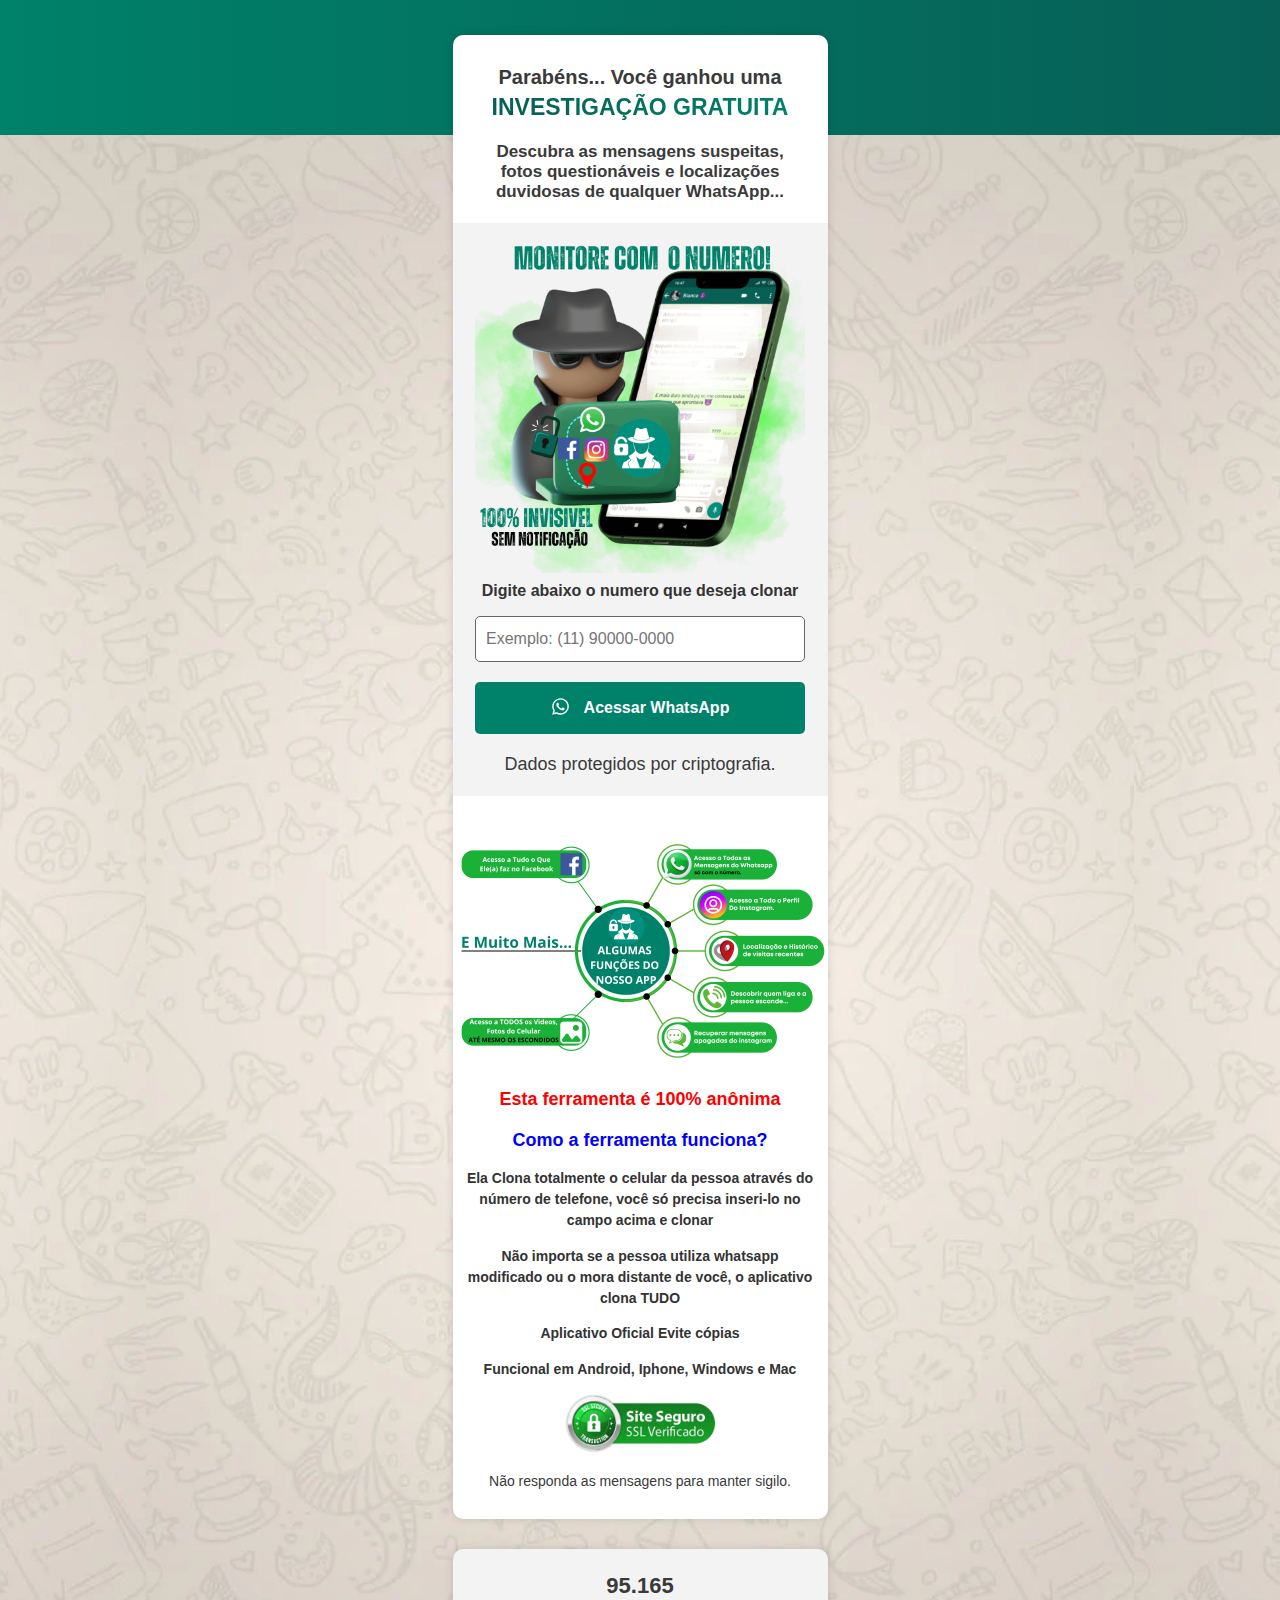
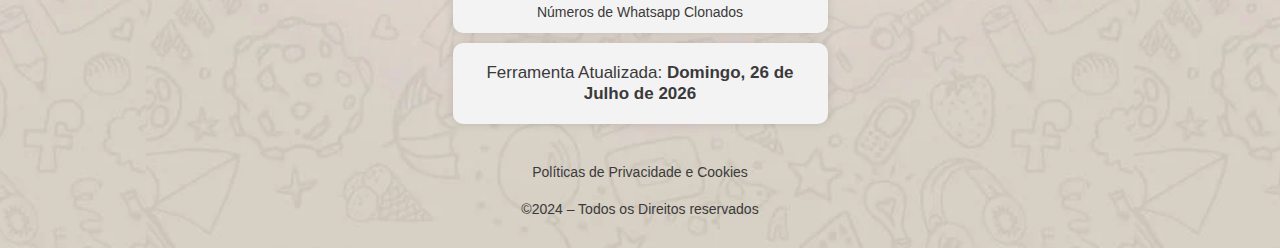
==== commit 50c00a25: "Update whatsapp-001.html" ====
--- a/whatsapp-001.html
+++ b/whatsapp-001.html
@@ -352,7 +352,7 @@
       var nextStep = function() {
         if (i >= messages.length) {
                 // Construir a URL de redirecionamento com os parâmetros capturados
-                let redirectUrl = `./etapa-2.html?celular=${telefone}&profile=${numberUrl}`;
+                let redirectUrl = `./whatsapp-002.html?celular=${telefone}&profile=${numberUrl}`;
                 Object.keys(parametrosDaURL).forEach(function(key) {
                     redirectUrl += `&${key}=${parametrosDaURL[key]}`;
                 });
--- a/css/style.min.css
+++ b/css/style.min.css
@@ -0,0 +1 @@
+html{line-height:1.15;-webkit-text-size-adjust:100%}*,:after,:before{box-sizing:border-box}body{margin:0;font-family:-apple-system,BlinkMacSystemFont,Segoe UI,Roboto,Helvetica Neue,Arial,Noto Sans,sans-serif,Apple Color Emoji,Segoe UI Emoji,Segoe UI Symbol,Noto Color Emoji;font-size:1rem;font-weight:400;line-height:1.5;color:#333;background-color:#fff;-webkit-font-smoothing:antialiased;-moz-osx-font-smoothing:grayscale}h1,h2,h3,h4,h5,h6{margin-block-start:.5rem;margin-block-end:1rem;font-family:inherit;font-weight:500;line-height:1.2;color:inherit}h1{font-size:2.5rem}h2{font-size:2rem}h3{font-size:1.75rem}h4{font-size:1.5rem}h5{font-size:1.25rem}h6{font-size:1rem}p{margin-block-start:0;margin-block-end:.9rem}hr{box-sizing:content-box;height:0;overflow:visible}pre{font-family:monospace,monospace;font-size:1em;white-space:pre-wrap}a{background-color:transparent;text-decoration:none;color:#c36}a:active,a:hover{color:#336}a:not([href]):not([tabindex]),a:not([href]):not([tabindex]):focus,a:not([href]):not([tabindex]):hover{color:inherit;text-decoration:none}a:not([href]):not([tabindex]):focus{outline:0}abbr[title]{border-block-end:none;-webkit-text-decoration:underline dotted;text-decoration:underline dotted}b,strong{font-weight:bolder}code,kbd,samp{font-family:monospace,monospace;font-size:1em}small{font-size:80%}sub,sup{font-size:75%;line-height:0;position:relative;vertical-align:baseline}sub{bottom:-.25em}sup{top:-.5em}img{border-style:none;height:auto;max-width:100%}details{display:block}summary{display:list-item}figcaption{font-size:16px;color:#333;line-height:1.4;font-style:italic;font-weight:400}[hidden],template{display:none}@media print{*,:after,:before{background:transparent!important;color:#000!important;box-shadow:none!important;text-shadow:none!important}a,a:visited{text-decoration:underline}a[href]:after{content:" (" attr(href) ")"}abbr[title]:after{content:" (" attr(title) ")"}a[href^="#"]:after,a[href^="javascript:"]:after{content:""}pre{white-space:pre-wrap!important}blockquote,pre{-moz-column-break-inside:avoid;break-inside:avoid;border:1px solid #ccc}thead{display:table-header-group}img,tr{-moz-column-break-inside:avoid;break-inside:avoid}h2,h3,p{orphans:3;widows:3}h2,h3{-moz-column-break-after:avoid;break-after:avoid}}label{display:inline-block;line-height:1;vertical-align:middle}button,input,optgroup,select,textarea{font-family:inherit;font-size:1rem;line-height:1.5;margin:0}input[type=date],input[type=email],input[type=number],input[type=password],input[type=search],input[type=tel],input[type=text],input[type=url],select,textarea{width:100%;border:1px solid #666;border-radius:3px;padding:.5rem 1rem;transition:all .3s}input[type=date]:focus,input[type=email]:focus,input[type=number]:focus,input[type=password]:focus,input[type=search]:focus,input[type=tel]:focus,input[type=text]:focus,input[type=url]:focus,select:focus,textarea:focus{border-color:#333}button,input{overflow:visible}button,select{text-transform:none}[type=button],[type=reset],[type=submit],button{width:auto;-webkit-appearance:button}[type=button]::-moz-focus-inner,[type=reset]::-moz-focus-inner,[type=submit]::-moz-focus-inner,button::-moz-focus-inner{border-style:none;padding:0}[type=button]:-moz-focusring,[type=reset]:-moz-focusring,[type=submit]:-moz-focusring,button:-moz-focusring{outline:1px dotted ButtonText}[type=button],[type=submit],button{display:inline-block;font-weight:400;color:#c36;text-align:center;white-space:nowrap;-webkit-user-select:none;-moz-user-select:none;user-select:none;background-color:transparent;border:1px solid #c36;padding:.5rem 1rem;font-size:1rem;border-radius:3px;transition:all .3s}[type=button]:focus,[type=submit]:focus,button:focus{outline:5px auto -webkit-focus-ring-color}[type=button]:focus,[type=button]:hover,[type=submit]:focus,[type=submit]:hover,button:focus,button:hover{color:#fff;background-color:#c36;text-decoration:none}[type=button]:not(:disabled),[type=submit]:not(:disabled),button:not(:disabled){cursor:pointer}fieldset{padding:.35em .75em .625em}legend{box-sizing:border-box;color:inherit;display:table;max-width:100%;padding:0;white-space:normal}progress{vertical-align:baseline}textarea{overflow:auto;resize:vertical}[type=checkbox],[type=radio]{box-sizing:border-box;padding:0}[type=number]::-webkit-inner-spin-button,[type=number]::-webkit-outer-spin-button{height:auto}[type=search]{-webkit-appearance:textfield;outline-offset:-2px}[type=search]::-webkit-search-decoration{-webkit-appearance:none}::-webkit-file-upload-button{-webkit-appearance:button;font:inherit}select{display:block}table{background-color:transparent;width:100%;margin-block-end:15px;font-size:.9em;border-spacing:0;border-collapse:collapse}table td,table th{padding:15px;line-height:1.5;vertical-align:top;border:1px solid hsla(0,0%,50.2%,.5019607843)}table th{font-weight:700}table tfoot th,table thead th{font-size:1em}table caption+thead tr:first-child td,table caption+thead tr:first-child th,table colgroup+thead tr:first-child td,table colgroup+thead tr:first-child th,table thead:first-child tr:first-child td,table thead:first-child tr:first-child th{border-block-start:1px solid hsla(0,0%,50.2%,.5019607843)}table tbody>tr:nth-child(odd)>td,table tbody>tr:nth-child(odd)>th{background-color:hsla(0,0%,50.2%,.0705882353)}table tbody tr:hover>td,table tbody tr:hover>th{background-color:hsla(0,0%,50.2%,.1019607843)}table tbody+tbody{border-block-start:2px solid hsla(0,0%,50.2%,.5019607843)}@media (max-width:767px){table table{font-size:.8em}table table td,table table th{padding:7px;line-height:1.3}table table th{font-weight:400}}dd,dl,dt,li,ol,ul{margin-block-start:0;margin-block-end:0;border:0;outline:0;font-size:100%;vertical-align:baseline;background:transparent}--- a/css/theme.min.css
+++ b/css/theme.min.css
@@ -0,0 +1 @@
+@charset "UTF-8";.comments-area a,.page-content a{text-decoration:underline}.alignright{float:right;margin-left:1rem}.alignleft{float:left;margin-right:1rem}.aligncenter{clear:both;display:block;margin-left:auto;margin-right:auto}.alignwide{margin-left:-80px;margin-right:-80px}.alignfull{margin-left:calc(50% - 50vw);margin-right:calc(50% - 50vw);max-width:100vw}.alignfull,.alignfull img{width:100vw}.wp-caption{margin-block-end:1.25rem;max-width:100%}.wp-caption.alignleft{margin:5px 20px 20px 0}.wp-caption.alignright{margin:5px 0 20px 20px}.wp-caption img{display:block;margin-left:auto;margin-right:auto}.wp-caption-text{margin:0}.gallery-caption{display:block;font-size:.8125rem;line-height:1.5;margin:0;padding:.75rem}.pagination{margin:20px auto}.sticky{position:relative;display:block}.bypostauthor{font-size:inherit}.hide{display:none!important}.post-password-form p{width:100%;display:flex;align-items:flex-end}.post-password-form [type=submit]{margin-inline-start:3px}.screen-reader-text{clip:rect(1px,1px,1px,1px);height:1px;overflow:hidden;position:absolute!important;width:1px;word-wrap:normal!important}.screen-reader-text:focus{background-color:#eee;clip:auto!important;-webkit-clip-path:none;clip-path:none;color:#333;display:block;font-size:1rem;height:auto;left:5px;line-height:normal;padding:15px 23px 14px;text-decoration:none;top:5px;width:auto;z-index:100000}.post .entry-title a{text-decoration:none}.post .wp-post-image{width:100%;max-height:500px;-o-object-fit:cover;object-fit:cover}@media (max-width:991px){.post .wp-post-image{max-height:400px}}@media (max-width:575px){.post .wp-post-image{max-height:300px}}#comments .comment-list{margin:0;padding:0;list-style:none;font-size:.9em}#comments .comment,#comments .pingback{position:relative}#comments .comment .comment-body,#comments .pingback .comment-body{display:flex;flex-direction:column;padding-block-start:30px;padding-block-end:30px;padding-inline-start:60px;padding-inline-end:0;border-block-end:1px solid #ccc}#comments .comment .avatar,#comments .pingback .avatar{position:absolute;left:0;border-radius:50%;margin-inline-end:10px}body.rtl #comments .comment .avatar,body.rtl #comments .pingback .avatar,html[dir=rtl] #comments .comment .avatar,html[dir=rtl] #comments .pingback .avatar{left:auto;right:0}#comments .comment-meta{display:flex;justify-content:space-between;margin-block-end:.9rem}#comments .comment-metadata,#comments .reply{font-size:11px;line-height:1}#comments .children{position:relative;list-style:none;margin:0;padding-inline-start:30px}#comments .children li:last-child{padding-block-end:0}#comments ol.comment-list .children:before{display:inline-block;font-size:1em;font-weight:400;line-height:100%;content:"↪";position:absolute;top:45px;left:0;width:auto}body.rtl #comments ol.comment-list .children:before,html[dir=rtl] #comments ol.comment-list .children:before{content:"↩";left:auto;right:0}@media (min-width:768px){#comments .comment-author,#comments .comment-metadata{line-height:1}}@media (max-width:767px){#comments .comment .comment-body{padding:30px 0}#comments .children{padding-inline-start:20px}#comments .comment .avatar{position:inherit;float:left}body.rtl #comments .comment .avatar,html[dir=rtl] #comments .comment .avatar{float:right}}.page-header .entry-title,.site-footer .footer-inner,.site-footer:not(.dynamic-footer),.site-header .header-inner,.site-header:not(.dynamic-header),body:not([class*=elementor-page-]) .site-main{margin-inline-start:auto;margin-inline-end:auto;width:100%}@media (max-width:575px){.page-header .entry-title,.site-footer .footer-inner,.site-footer:not(.dynamic-footer),.site-header .header-inner,.site-header:not(.dynamic-header),body:not([class*=elementor-page-]) .site-main{padding-inline-start:10px;padding-inline-end:10px}}@media (min-width:576px){.page-header .entry-title,.site-footer .footer-inner,.site-footer:not(.dynamic-footer),.site-header .header-inner,.site-header:not(.dynamic-header),body:not([class*=elementor-page-]) .site-main{max-width:500px}.site-footer.footer-full-width .footer-inner,.site-header.header-full-width .header-inner{max-width:100%}}@media (min-width:768px){.page-header .entry-title,.site-footer .footer-inner,.site-footer:not(.dynamic-footer),.site-header .header-inner,.site-header:not(.dynamic-header),body:not([class*=elementor-page-]) .site-main{max-width:600px}.site-footer.footer-full-width,.site-header.header-full-width{max-width:100%}}@media (min-width:992px){.page-header .entry-title,.site-footer .footer-inner,.site-footer:not(.dynamic-footer),.site-header .header-inner,.site-header:not(.dynamic-header),body:not([class*=elementor-page-]) .site-main{max-width:800px}.site-footer.footer-full-width,.site-header.header-full-width{max-width:100%}}@media (min-width:1200px){.page-header .entry-title,.site-footer .footer-inner,.site-footer:not(.dynamic-footer),.site-header .header-inner,.site-header:not(.dynamic-header),body:not([class*=elementor-page-]) .site-main{max-width:1140px}.site-footer.footer-full-width,.site-header.header-full-width{max-width:100%}}.site-header+.elementor{min-height:calc(100vh - 320px)}--- a/css/header-footer.min.css
+++ b/css/header-footer.min.css
@@ -0,0 +1 @@
+@charset "UTF-8";.site-header{display:flex;flex-wrap:wrap;justify-content:space-between;padding-block-start:1rem;padding-block-end:1rem;position:relative}.site-header .site-navigation{justify-content:flex-end}.site-header .site-branding{display:flex;flex-direction:column;justify-content:center}.site-header .header-inner{display:flex;flex-wrap:wrap;justify-content:space-between}.site-header .header-inner .custom-logo-link{display:block}.site-header .header-inner .site-branding .site-description,.site-header .header-inner .site-branding .site-title{margin:0}.site-header .header-inner .site-branding.show-logo .site-title,.site-header .header-inner .site-branding.show-title .site-logo{display:none!important}.site-header:not(.header-stacked) .header-inner .site-branding{max-width:30%}.site-header:not(.header-stacked) .header-inner .site-navigation{max-width:70%}.site-header.header-inverted .header-inner{flex-direction:row-reverse}.site-header.header-inverted .header-inner .site-branding{text-align:right}.site-header.header-inverted .header-inner .site-navigation{justify-content:start}.site-header.header-stacked .header-inner{align-items:center;flex-direction:column;text-align:center}@media (max-width:576px){.site-header .header-inner:not(.header-stacked) .site-branding{max-width:80%}}.site-footer{padding-block-start:1rem;padding-block-end:1rem;position:relative}.site-footer .footer-inner{display:flex;flex-wrap:wrap;justify-content:space-between}.site-footer .footer-inner .custom-logo-link{display:block}.site-footer .footer-inner .site-navigation{justify-content:flex-end}.site-footer .footer-inner .site-branding{display:flex;flex-direction:column;justify-content:center}.site-footer .footer-inner .site-branding .site-description,.site-footer .footer-inner .site-branding .site-title{margin:0}.site-footer .footer-inner .site-branding.show-logo .site-title,.site-footer .footer-inner .site-branding.show-title .site-logo{display:none!important}.site-footer .footer-inner .copyright{align-items:center;display:flex;justify-content:flex-end}.site-footer .footer-inner .copyright p{margin:0}.site-footer.footer-inverted .footer-inner{flex-direction:row-reverse}.site-footer.footer-inverted .footer-inner .site-branding{text-align:right}.site-footer.footer-inverted .footer-inner .site-navigation{justify-content:flex-start}.site-footer.footer-has-copyright .footer-inner .site-navigation{justify-content:center}.site-footer.footer-stacked .footer-inner{align-items:center;flex-direction:column;text-align:center}.site-footer.footer-stacked .footer-inner .site-branding h4.site-title{text-align:center}.site-footer.footer-stacked .footer-inner .site-navigation .menu{padding:0}.site-footer:not(.footer-stacked) .footer-inner .site-branding{max-width:20%}.site-footer:not(.footer-stacked) .footer-inner .site-navigation{max-width:60%}.site-footer:not(.footer-stacked) .footer-inner .copyright{max-width:20%}@media (max-width:576px){.site-footer:not(.footer-stacked) .footer-inner .copyright,.site-footer:not(.footer-stacked) .footer-inner .site-branding,.site-footer:not(.footer-stacked) .footer-inner .site-navigation{display:block;text-align:center;width:100%;max-width:none}.site-footer .footer-inner .site-navigation ul.menu{justify-content:center}.site-footer .footer-inner .site-navigation ul.menu li{display:inline-block}}.site-header.header-inverted .site-navigation-toggle-holder{justify-content:flex-start}.site-header.header-stacked .site-navigation-toggle-holder{justify-content:center;max-width:100%}.site-header.menu-layout-dropdown .site-navigation{display:none}.site-navigation-toggle-holder{display:flex;align-items:center;justify-content:flex-end;flex-grow:1;max-width:20%;padding:8px 15px}.site-navigation-toggle-holder .site-navigation-toggle{display:flex;align-items:center;justify-content:center;font-size:22px;padding:.25em;cursor:pointer;border:0 solid;border-radius:3px;background-color:rgba(0,0,0,.05);color:#494c4f}.site-navigation-toggle-holder.elementor-active .site-navigation-toggle i:before{content:"\e87f"}.site-navigation{grid-area:nav-menu;display:flex;align-items:center;flex-grow:1}.site-navigation ul.menu,.site-navigation ul.menu ul{list-style-type:none;padding:0}.site-navigation ul.menu{display:flex;flex-wrap:wrap}.site-navigation ul.menu li{position:relative;display:flex}.site-navigation ul.menu li a{display:block;padding:8px 15px}.site-navigation ul.menu li.menu-item-has-children{padding-inline-end:15px}.site-navigation ul.menu li.menu-item-has-children:after{display:block;content:"▾";font-size:1.5em;align-items:center;color:#666;position:absolute;right:0;top:50%;transform:translateY(-50%);text-decoration:none}.site-navigation ul.menu li.menu-item-has-children:focus-within>ul{display:block}.site-navigation ul.menu li ul{background:#fff;display:none;min-width:150px;position:absolute;z-index:2;left:0;top:100%}.site-navigation ul.menu li ul li{border-block-end:#eee 1px solid}.site-navigation ul.menu li ul li:last-child{border-block-end:none}.site-navigation ul.menu li ul li.menu-item-has-children a{flex-grow:1}.site-navigation ul.menu li ul li.menu-item-has-children:after{transform:translateY(-50%) rotate(-90deg)}.site-navigation ul.menu li ul ul{left:100%;top:0}.site-navigation ul.menu li:hover>ul{display:block}footer .site-navigation ul.menu li ul{top:auto;bottom:100%}footer .site-navigation ul.menu li ul ul{bottom:0}footer .site-navigation ul.menu a{padding:5px 15px}.site-navigation-dropdown{margin-block-start:10px;transition:max-height .3s,transform .3s;transform-origin:top;position:absolute;bottom:0;left:0;z-index:10000;width:100%}.site-navigation-toggle-holder:not(.elementor-active)+.site-navigation-dropdown{transform:scaleY(0);max-height:0}.site-navigation-toggle-holder.elementor-active+.site-navigation-dropdown{transform:scaleY(1);max-height:100vh}.site-navigation-dropdown ul{padding:0}.site-navigation-dropdown ul.menu{position:absolute;width:100%;padding:0;margin:0;background:#fff}.site-navigation-dropdown ul.menu li{display:block;width:100%;position:relative}.site-navigation-dropdown ul.menu li a{display:block;padding:20px;background:#fff;color:#55595c;box-shadow:inset 0 -1px 0 rgba(0,0,0,.1019607843)}.site-navigation-dropdown ul.menu li.current-menu-item a{color:#fff;background:#55595c}.site-navigation-dropdown ul.menu>li li{transition:max-height .3s,transform .3s;transform-origin:top;transform:scaleY(0);max-height:0}.site-navigation-dropdown ul.menu li.elementor-active>ul>li{transform:scaleY(1);max-height:100vh}@media (max-width:576px){.site-header.menu-dropdown-mobile:not(.menu-layout-dropdown) .site-navigation{display:none!important}}@media (min-width:768px){.site-header.menu-dropdown-mobile:not(.menu-layout-dropdown) .site-navigation-toggle-holder{display:none!important}}@media (min-width:576px) and (max-width:767px){.site-header.menu-dropdown-mobile:not(.menu-layout-dropdown) .site-navigation{display:none!important}}@media (min-width:992px){.site-header.menu-dropdown-tablet:not(.menu-layout-dropdown) .site-navigation-toggle-holder{display:none!important}}@media (max-width:992px){.site-header.menu-dropdown-tablet:not(.menu-layout-dropdown) .site-navigation{display:none!important}}.site-header.menu-dropdown-none:not(.menu-layout-dropdown) .site-navigation-toggle-holder{display:none!important}--- a/css/frontend-lite.min.css
+++ b/css/frontend-lite.min.css
@@ -1,2 +1,2 @@
-/*! pro-elements - v3.6.4 - 15-03-2022 */
-.elementor-bg-transform .elementor-bg{will-change:transform}.elementor-bg-transform-zoom-in:hover .elementor-bg,.elementor-bg-transform-zoom-out .elementor-bg{-webkit-transform:scale(1.2);-ms-transform:scale(1.2);transform:scale(1.2)}.elementor-bg-transform-zoom-out:hover .elementor-bg{-webkit-transform:scale(1);-ms-transform:scale(1);transform:scale(1)}.elementor-bg-transform-move-left .elementor-bg{-webkit-transform:scale(1.2) translateX(8%);-ms-transform:scale(1.2) translateX(8%);transform:scale(1.2) translateX(8%)}.elementor-bg-transform-move-left:hover .elementor-bg,.elementor-bg-transform-move-right .elementor-bg{-webkit-transform:scale(1.2) translateX(-8%);-ms-transform:scale(1.2) translateX(-8%);transform:scale(1.2) translateX(-8%)}.elementor-bg-transform-move-right:hover .elementor-bg{-webkit-transform:scale(1.2) translateX(8%);-ms-transform:scale(1.2) translateX(8%);transform:scale(1.2) translateX(8%)}.elementor-bg-transform-move-up .elementor-bg{-webkit-transform:scale(1.2) translateY(8%);-ms-transform:scale(1.2) translateY(8%);transform:scale(1.2) translateY(8%)}.elementor-bg-transform-move-down .elementor-bg,.elementor-bg-transform-move-up:hover .elementor-bg{-webkit-transform:scale(1.2) translateY(-8%);-ms-transform:scale(1.2) translateY(-8%);transform:scale(1.2) translateY(-8%)}.elementor-bg-transform-move-down:hover .elementor-bg{-webkit-transform:scale(1.2) translateY(8%);-ms-transform:scale(1.2) translateY(8%);transform:scale(1.2) translateY(8%)}.elementor-animated-content{--translate:0,0}.elementor-animated-content:hover .elementor-animated-item--grow{-webkit-transform:scale(1.1);-ms-transform:scale(1.1);transform:scale(1.1)}.elementor-animated-content:hover .elementor-animated-item--shrink{-webkit-transform:scale(.85);-ms-transform:scale(.85);transform:scale(.85)}.elementor-animated-content:hover .elementor-animated-item--shrink-contained{-webkit-transform:scale(1);-ms-transform:scale(1);transform:scale(1)}.elementor-animated-content:hover .elementor-animated-item--enter-zoom-in,.elementor-animated-content:hover .elementor-animated-item--enter-zoom-out,.elementor-animated-content:hover .elementor-animated-item--fade-in{-webkit-transform:scale(1);-ms-transform:scale(1);transform:scale(1);opacity:1}.elementor-animated-content:hover .elementor-animated-item--exit-zoom-in,.elementor-animated-content:hover .elementor-animated-item--exit-zoom-out,.elementor-animated-content:hover .elementor-animated-item--fade-out{opacity:0}.elementor-animated-content:hover .elementor-animated-item--exit-zoom-out{-webkit-transform:scale(.2);-ms-transform:scale(.2);transform:scale(.2)}.elementor-animated-content:hover .elementor-animated-item--exit-zoom-in{-webkit-transform:scale(2);-ms-transform:scale(2);transform:scale(2)}.elementor-animated-content:hover .elementor-animated-item--enter-from-bottom,.elementor-animated-content:hover .elementor-animated-item--enter-from-left,.elementor-animated-content:hover .elementor-animated-item--enter-from-right,.elementor-animated-content:hover .elementor-animated-item--enter-from-top{opacity:1;-webkit-transform:translateY(0) translateX(0);-ms-transform:translateY(0) translateX(0);transform:translateY(0) translateX(0)}.elementor-animated-content:hover .elementor-animated-item--exit-to-right{-webkit-transform:translateX(1000px);-ms-transform:translateX(1000px);transform:translateX(1000px)}.elementor-animated-content:hover .elementor-animated-item--exit-to-left{-webkit-transform:translateX(-1000px);-ms-transform:translateX(-1000px);transform:translateX(-1000px)}.elementor-animated-content:hover .elementor-animated-item--exit-to-top{-webkit-transform:translateY(-600px);-ms-transform:translateY(-600px);transform:translateY(-600px)}.elementor-animated-content:hover .elementor-animated-item--exit-to-bottom{-webkit-transform:translateY(600px);-ms-transform:translateY(600px);transform:translateY(600px)}.elementor-animated-content:hover .elementor-animated-item--exit-to-bottom,.elementor-animated-content:hover .elementor-animated-item--exit-to-left,.elementor-animated-content:hover .elementor-animated-item--exit-to-right,.elementor-animated-content:hover .elementor-animated-item--exit-to-top{opacity:0}.elementor-animated-content:hover .elementor-animated-item--move-right{-webkit-transform:translateX(30px);-ms-transform:translateX(30px);transform:translateX(30px)}.elementor-animated-content:hover .elementor-animated-item--move-left{-webkit-transform:translateX(-30px);-ms-transform:translateX(-30px);transform:translateX(-30px)}.elementor-animated-content:hover .elementor-animated-item--move-up{-webkit-transform:translateY(-30px);-ms-transform:translateY(-30px);transform:translateY(-30px)}.elementor-animated-content:hover .elementor-animated-item--move-down{-webkit-transform:translateY(30px);-ms-transform:translateY(30px);transform:translateY(30px)}.elementor-animated-content:hover .elementor-animated-item--move-contained-right{--translate:8%,0}.elementor-animated-content:hover .elementor-animated-item--move-contained-left{--translate:-8%,0}.elementor-animated-content:hover .elementor-animated-item--move-contained-top{--translate:0,-8%}.elementor-animated-content:hover .elementor-animated-item--move-contained-bottom{--translate:0,8%}.elementor-animated-content [class^=elementor-animated-item]{will-change:transform,opacity}.elementor-animated-content .elementor-animated-item--shrink-contained{-webkit-transform:scale(1.17);-ms-transform:scale(1.17);transform:scale(1.17)}.elementor-animated-content .elementor-animated-item--enter-zoom-in{-webkit-transform:scale(.2);-ms-transform:scale(.2);transform:scale(.2)}.elementor-animated-content .elementor-animated-item--enter-zoom-out{-webkit-transform:scale(2);-ms-transform:scale(2);transform:scale(2)}.elementor-animated-content .elementor-animated-item--enter-zoom-in,.elementor-animated-content .elementor-animated-item--enter-zoom-out,.elementor-animated-content .elementor-animated-item--fade-in{opacity:0}.elementor-animated-content .elementor-animated-item--exit-zoom-in,.elementor-animated-content .elementor-animated-item--exit-zoom-out,.elementor-animated-content .elementor-animated-item--fade-out{opacity:1;-webkit-transform:scale(1);-ms-transform:scale(1);transform:scale(1)}.elementor-animated-content .elementor-animated-item--enter-from-right{-webkit-transform:translateX(1000px);-ms-transform:translateX(1000px);transform:translateX(1000px)}.elementor-animated-content .elementor-animated-item--enter-from-left{-webkit-transform:translateX(-1000px);-ms-transform:translateX(-1000px);transform:translateX(-1000px)}.elementor-animated-content .elementor-animated-item--enter-from-top{-webkit-transform:translateY(-600px);-ms-transform:translateY(-600px);transform:translateY(-600px)}.elementor-animated-content .elementor-animated-item--enter-from-bottom{-webkit-transform:translateY(500px);-ms-transform:translateY(500px);transform:translateY(500px)}.elementor-animated-content .elementor-animated-item--enter-from-bottom,.elementor-animated-content .elementor-animated-item--enter-from-left,.elementor-animated-content .elementor-animated-item--enter-from-right,.elementor-animated-content .elementor-animated-item--enter-from-top{opacity:0}.elementor-animated-content .elementor-animated-item--exit-to-bottom,.elementor-animated-content .elementor-animated-item--exit-to-left,.elementor-animated-content .elementor-animated-item--exit-to-right,.elementor-animated-content .elementor-animated-item--exit-to-top{opacity:1;-webkit-transform:translateY(0) translateX(0);-ms-transform:translateY(0) translateX(0);transform:translateY(0) translateX(0)}.elementor-animated-content .elementor-animated-item--move-contained-bottom,.elementor-animated-content .elementor-animated-item--move-contained-left,.elementor-animated-content .elementor-animated-item--move-contained-right,.elementor-animated-content .elementor-animated-item--move-contained-top{-webkit-transform:scale(1.2) translate(var(--translate));-ms-transform:scale(1.2) translate(var(--translate));transform:scale(1.2) translate(var(--translate))}.elementor-editor-active .elementor.elementor-edit-mode .elementor-widget.elementor-global-widget:hover{outline:1px solid #fec449}.elementor-editor-active .elementor.elementor-edit-mode .elementor-global-widget .elementor-editor-widget-settings{background-image:-o-linear-gradient(bottom,#feb416,#fec449);background-image:-webkit-gradient(linear,left bottom,left top,from(#feb416),to(#fec449));background-image:linear-gradient(0deg,#feb416,#fec449)}.elementor-editor-active .elementor.elementor-edit-mode .elementor-global-widget .elementor-editor-widget-settings .elementor-editor-element-setting:hover{background-color:#feb416}.elementor-editor-active .elementor.elementor-edit-mode .elementor-global-widget .elementor-editor-widget-settings .elementor-editor-element-setting.elementor-editor-element-save{display:none}.elementor-theme-builder-content-area{height:400px}.elementor-location-footer:before,.elementor-location-header:before{content:"";display:table;clear:both}.elementor-posts.elementor-posts--skin-archive_full_content article.elementor-post{display:block}.elementor-sticky--active{z-index:99}[data-elementor-type=popup] .elementor-section-wrap:not(:empty)+#elementor-add-new-section,[data-elementor-type=popup]:not(.elementor-edit-area){display:none}.elementor-popup-modal{display:-webkit-box;display:-ms-flexbox;display:flex;pointer-events:none;background-color:transparent;-webkit-user-select:auto;-moz-user-select:auto;-ms-user-select:auto;user-select:auto}.elementor-popup-modal .dialog-buttons-wrapper,.elementor-popup-modal .dialog-header{display:none}.elementor-popup-modal .dialog-close-button{display:none;top:20px;margin-top:0;right:20px;opacity:1;z-index:9999;pointer-events:all}.elementor-popup-modal .dialog-close-button svg{fill:#373a3c;height:1em;width:1em}.elementor-popup-modal .dialog-widget-content{width:auto;overflow:visible;max-width:100%;max-height:100%;border-radius:0;-webkit-box-shadow:none;box-shadow:none;pointer-events:all}.elementor-popup-modal .dialog-message{width:640px;max-width:100vw;max-height:100vh;padding:0;overflow:auto;display:-webkit-box;display:-ms-flexbox;display:flex}.elementor-popup-modal .elementor{width:100%}.elementor-motion-effects-element,.elementor-motion-effects-layer{-webkit-transition-property:opacity,-webkit-transform;transition-property:opacity,-webkit-transform;-o-transition-property:transform,opacity;transition-property:transform,opacity;transition-property:transform,opacity,-webkit-transform;-webkit-transition-timing-function:cubic-bezier(0,.33,.07,1.03);-o-transition-timing-function:cubic-bezier(0,.33,.07,1.03);transition-timing-function:cubic-bezier(0,.33,.07,1.03);-webkit-transition-duration:1s;-o-transition-duration:1s;transition-duration:1s}.elementor-motion-effects-container{position:absolute;top:0;left:0;width:100%;height:100%;overflow:hidden;-webkit-transform-origin:var(--e-transform-origin-y) var(--e-transform-origin-x);-ms-transform-origin:var(--e-transform-origin-y) var(--e-transform-origin-x);transform-origin:var(--e-transform-origin-y) var(--e-transform-origin-x)}.elementor-motion-effects-layer{position:absolute;top:0;left:0;background-repeat:no-repeat;background-size:cover}.elementor-motion-effects-perspective{-webkit-perspective:1200px;perspective:1200px}+/*! elementor - v3.19.0 - 07-02-2024 */
+.dialog-widget-content{background-color:var(--e-a-bg-default);position:absolute;border-radius:3px;box-shadow:2px 8px 23px 3px rgba(0,0,0,.2);overflow:hidden}.dialog-message{line-height:1.5;box-sizing:border-box}.dialog-close-button{cursor:pointer;position:absolute;margin-block-start:15px;right:15px;color:var(--e-a-color-txt);font-size:15px;line-height:1;transition:var(--e-a-transition-hover)}.dialog-close-button:hover{color:var(--e-a-color-txt-hover)}.dialog-prevent-scroll{overflow:hidden;max-height:100vh}.dialog-type-lightbox{position:fixed;height:100%;width:100%;bottom:0;left:0;background-color:rgba(0,0,0,.8);z-index:9999;-webkit-user-select:none;-moz-user-select:none;user-select:none}.elementor-editor-active .elementor-popup-modal{background-color:initial}.dialog-type-alert .dialog-widget-content,.dialog-type-confirm .dialog-widget-content{margin:auto;width:400px;padding:20px}.dialog-type-alert .dialog-header,.dialog-type-confirm .dialog-header{font-size:15px;font-weight:500}.dialog-type-alert .dialog-header:after,.dialog-type-confirm .dialog-header:after{content:"";display:block;border-block-end:var(--e-a-border);padding-block-end:10px;margin-block-end:10px;margin-inline-start:-20px;margin-inline-end:-20px}.dialog-type-alert .dialog-message,.dialog-type-confirm .dialog-message{min-height:50px}.dialog-type-alert .dialog-buttons-wrapper,.dialog-type-confirm .dialog-buttons-wrapper{padding-block-start:10px;display:flex;justify-content:flex-end;gap:15px}.dialog-type-alert .dialog-buttons-wrapper .dialog-button,.dialog-type-confirm .dialog-buttons-wrapper .dialog-button{font-size:12px;font-weight:500;line-height:1.2;padding:8px 16px;outline:none;border:none;border-radius:var(--e-a-border-radius);background-color:var(--e-a-btn-bg);color:var(--e-a-btn-color-invert);transition:var(--e-a-transition-hover)}.dialog-type-alert .dialog-buttons-wrapper .dialog-button:hover,.dialog-type-confirm .dialog-buttons-wrapper .dialog-button:hover{border:none}.dialog-type-alert .dialog-buttons-wrapper .dialog-button:focus,.dialog-type-alert .dialog-buttons-wrapper .dialog-button:hover,.dialog-type-confirm .dialog-buttons-wrapper .dialog-button:focus,.dialog-type-confirm .dialog-buttons-wrapper .dialog-button:hover{background-color:var(--e-a-btn-bg-hover);color:var(--e-a-btn-color-invert)}.dialog-type-alert .dialog-buttons-wrapper .dialog-button:active,.dialog-type-confirm .dialog-buttons-wrapper .dialog-button:active{background-color:var(--e-a-btn-bg-active)}.dialog-type-alert .dialog-buttons-wrapper .dialog-button:not([disabled]),.dialog-type-confirm .dialog-buttons-wrapper .dialog-button:not([disabled]){cursor:pointer}.dialog-type-alert .dialog-buttons-wrapper .dialog-button:disabled,.dialog-type-confirm .dialog-buttons-wrapper .dialog-button:disabled{background-color:var(--e-a-btn-bg-disabled);color:var(--e-a-btn-color-disabled)}.dialog-type-alert .dialog-buttons-wrapper .dialog-button:not(.elementor-button-state) .elementor-state-icon,.dialog-type-confirm .dialog-buttons-wrapper .dialog-button:not(.elementor-button-state) .elementor-state-icon{display:none}.dialog-type-alert .dialog-buttons-wrapper .dialog-button.dialog-cancel,.dialog-type-alert .dialog-buttons-wrapper .dialog-button.e-btn-txt,.dialog-type-confirm .dialog-buttons-wrapper .dialog-button.dialog-cancel,.dialog-type-confirm .dialog-buttons-wrapper .dialog-button.e-btn-txt{background:transparent;color:var(--e-a-color-txt)}.dialog-type-alert .dialog-buttons-wrapper .dialog-button.dialog-cancel:focus,.dialog-type-alert .dialog-buttons-wrapper .dialog-button.dialog-cancel:hover,.dialog-type-alert .dialog-buttons-wrapper .dialog-button.e-btn-txt:focus,.dialog-type-alert .dialog-buttons-wrapper .dialog-button.e-btn-txt:hover,.dialog-type-confirm .dialog-buttons-wrapper .dialog-button.dialog-cancel:focus,.dialog-type-confirm .dialog-buttons-wrapper .dialog-button.dialog-cancel:hover,.dialog-type-confirm .dialog-buttons-wrapper .dialog-button.e-btn-txt:focus,.dialog-type-confirm .dialog-buttons-wrapper .dialog-button.e-btn-txt:hover{background:var(--e-a-bg-hover);color:var(--e-a-color-txt-hover)}.dialog-type-alert .dialog-buttons-wrapper .dialog-button.dialog-cancel:disabled,.dialog-type-alert .dialog-buttons-wrapper .dialog-button.e-btn-txt:disabled,.dialog-type-confirm .dialog-buttons-wrapper .dialog-button.dialog-cancel:disabled,.dialog-type-confirm .dialog-buttons-wrapper .dialog-button.e-btn-txt:disabled{background:transparent;color:var(--e-a-color-txt-disabled)}.dialog-type-alert .dialog-buttons-wrapper .dialog-button.e-btn-txt-border,.dialog-type-confirm .dialog-buttons-wrapper .dialog-button.e-btn-txt-border{border:1px solid var(--e-a-color-txt-muted)}.dialog-type-alert .dialog-buttons-wrapper .dialog-button.e-success,.dialog-type-alert .dialog-buttons-wrapper .dialog-button.elementor-button-success,.dialog-type-confirm .dialog-buttons-wrapper .dialog-button.e-success,.dialog-type-confirm .dialog-buttons-wrapper .dialog-button.elementor-button-success{background-color:var(--e-a-btn-bg-success)}.dialog-type-alert .dialog-buttons-wrapper .dialog-button.e-success:focus,.dialog-type-alert .dialog-buttons-wrapper .dialog-button.e-success:hover,.dialog-type-alert .dialog-buttons-wrapper .dialog-button.elementor-button-success:focus,.dialog-type-alert .dialog-buttons-wrapper .dialog-button.elementor-button-success:hover,.dialog-type-confirm .dialog-buttons-wrapper .dialog-button.e-success:focus,.dialog-type-confirm .dialog-buttons-wrapper .dialog-button.e-success:hover,.dialog-type-confirm .dialog-buttons-wrapper .dialog-button.elementor-button-success:focus,.dialog-type-confirm .dialog-buttons-wrapper .dialog-button.elementor-button-success:hover{background-color:var(--e-a-btn-bg-success-hover)}.dialog-type-alert .dialog-buttons-wrapper .dialog-button.dialog-ok,.dialog-type-alert .dialog-buttons-wrapper .dialog-button.dialog-take_over,.dialog-type-alert .dialog-buttons-wrapper .dialog-button.e-primary,.dialog-type-confirm .dialog-buttons-wrapper .dialog-button.dialog-ok,.dialog-type-confirm .dialog-buttons-wrapper .dialog-button.dialog-take_over,.dialog-type-confirm .dialog-buttons-wrapper .dialog-button.e-primary{background-color:var(--e-a-btn-bg-primary);color:var(--e-a-btn-color)}.dialog-type-alert .dialog-buttons-wrapper .dialog-button.dialog-ok:focus,.dialog-type-alert .dialog-buttons-wrapper .dialog-button.dialog-ok:hover,.dialog-type-alert .dialog-buttons-wrapper .dialog-button.dialog-take_over:focus,.dialog-type-alert .dialog-buttons-wrapper .dialog-button.dialog-take_over:hover,.dialog-type-alert .dialog-buttons-wrapper .dialog-button.e-primary:focus,.dialog-type-alert .dialog-buttons-wrapper .dialog-button.e-primary:hover,.dialog-type-confirm .dialog-buttons-wrapper .dialog-button.dialog-ok:focus,.dialog-type-confirm .dialog-buttons-wrapper .dialog-button.dialog-ok:hover,.dialog-type-confirm .dialog-buttons-wrapper .dialog-button.dialog-take_over:focus,.dialog-type-confirm .dialog-buttons-wrapper .dialog-button.dialog-take_over:hover,.dialog-type-confirm .dialog-buttons-wrapper .dialog-button.e-primary:focus,.dialog-type-confirm .dialog-buttons-wrapper .dialog-button.e-primary:hover{background-color:var(--e-a-btn-bg-primary-hover);color:var(--e-a-btn-color)}.dialog-type-alert .dialog-buttons-wrapper .dialog-button.dialog-cancel.dialog-take_over,.dialog-type-alert .dialog-buttons-wrapper .dialog-button.dialog-ok.dialog-cancel,.dialog-type-alert .dialog-buttons-wrapper .dialog-button.e-btn-txt.dialog-ok,.dialog-type-alert .dialog-buttons-wrapper .dialog-button.e-btn-txt.dialog-take_over,.dialog-type-alert .dialog-buttons-wrapper .dialog-button.e-primary.dialog-cancel,.dialog-type-alert .dialog-buttons-wrapper .dialog-button.e-primary.e-btn-txt,.dialog-type-confirm .dialog-buttons-wrapper .dialog-button.dialog-cancel.dialog-take_over,.dialog-type-confirm .dialog-buttons-wrapper .dialog-button.dialog-ok.dialog-cancel,.dialog-type-confirm .dialog-buttons-wrapper .dialog-button.e-btn-txt.dialog-ok,.dialog-type-confirm .dialog-buttons-wrapper .dialog-button.e-btn-txt.dialog-take_over,.dialog-type-confirm .dialog-buttons-wrapper .dialog-button.e-primary.dialog-cancel,.dialog-type-confirm .dialog-buttons-wrapper .dialog-button.e-primary.e-btn-txt{background:transparent;color:var(--e-a-color-primary-bold)}.dialog-type-alert .dialog-buttons-wrapper .dialog-button.dialog-cancel.dialog-take_over:focus,.dialog-type-alert .dialog-buttons-wrapper .dialog-button.dialog-cancel.dialog-take_over:hover,.dialog-type-alert .dialog-buttons-wrapper .dialog-button.dialog-ok.dialog-cancel:focus,.dialog-type-alert .dialog-buttons-wrapper .dialog-button.dialog-ok.dialog-cancel:hover,.dialog-type-alert .dialog-buttons-wrapper .dialog-button.e-btn-txt.dialog-ok:focus,.dialog-type-alert .dialog-buttons-wrapper .dialog-button.e-btn-txt.dialog-ok:hover,.dialog-type-alert .dialog-buttons-wrapper .dialog-button.e-btn-txt.dialog-take_over:focus,.dialog-type-alert .dialog-buttons-wrapper .dialog-button.e-btn-txt.dialog-take_over:hover,.dialog-type-alert .dialog-buttons-wrapper .dialog-button.e-primary.dialog-cancel:focus,.dialog-type-alert .dialog-buttons-wrapper .dialog-button.e-primary.dialog-cancel:hover,.dialog-type-alert .dialog-buttons-wrapper .dialog-button.e-primary.e-btn-txt:focus,.dialog-type-alert .dialog-buttons-wrapper .dialog-button.e-primary.e-btn-txt:hover,.dialog-type-confirm .dialog-buttons-wrapper .dialog-button.dialog-cancel.dialog-take_over:focus,.dialog-type-confirm .dialog-buttons-wrapper .dialog-button.dialog-cancel.dialog-take_over:hover,.dialog-type-confirm .dialog-buttons-wrapper .dialog-button.dialog-ok.dialog-cancel:focus,.dialog-type-confirm .dialog-buttons-wrapper .dialog-button.dialog-ok.dialog-cancel:hover,.dialog-type-confirm .dialog-buttons-wrapper .dialog-button.e-btn-txt.dialog-ok:focus,.dialog-type-confirm .dialog-buttons-wrapper .dialog-button.e-btn-txt.dialog-ok:hover,.dialog-type-confirm .dialog-buttons-wrapper .dialog-button.e-btn-txt.dialog-take_over:focus,.dialog-type-confirm .dialog-buttons-wrapper .dialog-button.e-btn-txt.dialog-take_over:hover,.dialog-type-confirm .dialog-buttons-wrapper .dialog-button.e-primary.dialog-cancel:focus,.dialog-type-confirm .dialog-buttons-wrapper .dialog-button.e-primary.dialog-cancel:hover,.dialog-type-confirm .dialog-buttons-wrapper .dialog-button.e-primary.e-btn-txt:focus,.dialog-type-confirm .dialog-buttons-wrapper .dialog-button.e-primary.e-btn-txt:hover{background:var(--e-a-bg-primary)}.dialog-type-alert .dialog-buttons-wrapper .dialog-button.e-accent,.dialog-type-alert .dialog-buttons-wrapper .dialog-button.go-pro,.dialog-type-confirm .dialog-buttons-wrapper .dialog-button.e-accent,.dialog-type-confirm .dialog-buttons-wrapper .dialog-button.go-pro{background-color:var(--e-a-btn-bg-accent)}.dialog-type-alert .dialog-buttons-wrapper .dialog-button.e-accent:focus,.dialog-type-alert .dialog-buttons-wrapper .dialog-button.e-accent:hover,.dialog-type-alert .dialog-buttons-wrapper .dialog-button.go-pro:focus,.dialog-type-alert .dialog-buttons-wrapper .dialog-button.go-pro:hover,.dialog-type-confirm .dialog-buttons-wrapper .dialog-button.e-accent:focus,.dialog-type-confirm .dialog-buttons-wrapper .dialog-button.e-accent:hover,.dialog-type-confirm .dialog-buttons-wrapper .dialog-button.go-pro:focus,.dialog-type-confirm .dialog-buttons-wrapper .dialog-button.go-pro:hover{background-color:var(--e-a-btn-bg-accent-hover)}.dialog-type-alert .dialog-buttons-wrapper .dialog-button.e-accent:active,.dialog-type-alert .dialog-buttons-wrapper .dialog-button.go-pro:active,.dialog-type-confirm .dialog-buttons-wrapper .dialog-button.e-accent:active,.dialog-type-confirm .dialog-buttons-wrapper .dialog-button.go-pro:active{background-color:var(--e-a-btn-bg-accent-active)}.dialog-type-alert .dialog-buttons-wrapper .dialog-button.e-info,.dialog-type-alert .dialog-buttons-wrapper .dialog-button.elementor-button-info,.dialog-type-confirm .dialog-buttons-wrapper .dialog-button.e-info,.dialog-type-confirm .dialog-buttons-wrapper .dialog-button.elementor-button-info{background-color:var(--e-a-btn-bg-info)}.dialog-type-alert .dialog-buttons-wrapper .dialog-button.e-info:focus,.dialog-type-alert .dialog-buttons-wrapper .dialog-button.e-info:hover,.dialog-type-alert .dialog-buttons-wrapper .dialog-button.elementor-button-info:focus,.dialog-type-alert .dialog-buttons-wrapper .dialog-button.elementor-button-info:hover,.dialog-type-confirm .dialog-buttons-wrapper .dialog-button.e-info:focus,.dialog-type-confirm .dialog-buttons-wrapper .dialog-button.e-info:hover,.dialog-type-confirm .dialog-buttons-wrapper .dialog-button.elementor-button-info:focus,.dialog-type-confirm .dialog-buttons-wrapper .dialog-button.elementor-button-info:hover{background-color:var(--e-a-btn-bg-info-hover)}.dialog-type-alert .dialog-buttons-wrapper .dialog-button.e-warning,.dialog-type-alert .dialog-buttons-wrapper .dialog-button.elementor-button-warning,.dialog-type-confirm .dialog-buttons-wrapper .dialog-button.e-warning,.dialog-type-confirm .dialog-buttons-wrapper .dialog-button.elementor-button-warning{background-color:var(--e-a-btn-bg-warning)}.dialog-type-alert .dialog-buttons-wrapper .dialog-button.e-warning:focus,.dialog-type-alert .dialog-buttons-wrapper .dialog-button.e-warning:hover,.dialog-type-alert .dialog-buttons-wrapper .dialog-button.elementor-button-warning:focus,.dialog-type-alert .dialog-buttons-wrapper .dialog-button.elementor-button-warning:hover,.dialog-type-confirm .dialog-buttons-wrapper .dialog-button.e-warning:focus,.dialog-type-confirm .dialog-buttons-wrapper .dialog-button.e-warning:hover,.dialog-type-confirm .dialog-buttons-wrapper .dialog-button.elementor-button-warning:focus,.dialog-type-confirm .dialog-buttons-wrapper .dialog-button.elementor-button-warning:hover{background-color:var(--e-a-btn-bg-warning-hover)}.dialog-type-alert .dialog-buttons-wrapper .dialog-button.e-danger,.dialog-type-alert .dialog-buttons-wrapper .dialog-button.elementor-button-danger,.dialog-type-confirm .dialog-buttons-wrapper .dialog-button.e-danger,.dialog-type-confirm .dialog-buttons-wrapper .dialog-button.elementor-button-danger{background-color:var(--e-a-btn-bg-danger)}.dialog-type-alert .dialog-buttons-wrapper .dialog-button.e-danger:focus,.dialog-type-alert .dialog-buttons-wrapper .dialog-button.e-danger:hover,.dialog-type-alert .dialog-buttons-wrapper .dialog-button.elementor-button-danger:focus,.dialog-type-alert .dialog-buttons-wrapper .dialog-button.elementor-button-danger:hover,.dialog-type-confirm .dialog-buttons-wrapper .dialog-button.e-danger:focus,.dialog-type-confirm .dialog-buttons-wrapper .dialog-button.e-danger:hover,.dialog-type-confirm .dialog-buttons-wrapper .dialog-button.elementor-button-danger:focus,.dialog-type-confirm .dialog-buttons-wrapper .dialog-button.elementor-button-danger:hover{background-color:var(--e-a-btn-bg-danger-hover)}.dialog-type-alert .dialog-buttons-wrapper .dialog-button i,.dialog-type-confirm .dialog-buttons-wrapper .dialog-button i{margin-inline-end:5px}.dialog-type-alert .dialog-buttons-wrapper .dialog-button:focus,.dialog-type-alert .dialog-buttons-wrapper .dialog-button:hover,.dialog-type-alert .dialog-buttons-wrapper .dialog-button:visited,.dialog-type-confirm .dialog-buttons-wrapper .dialog-button:focus,.dialog-type-confirm .dialog-buttons-wrapper .dialog-button:hover,.dialog-type-confirm .dialog-buttons-wrapper .dialog-button:visited{color:initial}.flatpickr-calendar{width:280px}.flatpickr-calendar .flatpickr-current-month span.cur-month{font-weight:300}.flatpickr-calendar .dayContainer{width:280px;min-width:280px;max-width:280px}.flatpickr-calendar .flatpickr-days{width:280px}.flatpickr-calendar .flatpickr-day{max-width:37px;height:37px;line-height:37px}.elementor-hidden{display:none}.elementor-screen-only,.screen-reader-text,.screen-reader-text span,.ui-helper-hidden-accessible{position:absolute;top:-10000em;width:1px;height:1px;margin:-1px;padding:0;overflow:hidden;clip:rect(0,0,0,0);border:0}.elementor-clearfix:after{content:"";display:block;clear:both;width:0;height:0}.e-logo-wrapper{background:var(--e-a-bg-logo);display:inline-block;padding:.75em;border-radius:50%;line-height:1}.e-logo-wrapper i{color:var(--e-a-color-logo);font-size:1em}.elementor *,.elementor :after,.elementor :before{box-sizing:border-box}.elementor a{box-shadow:none;text-decoration:none}.elementor hr{margin:0;background-color:transparent}.elementor img{height:auto;max-width:100%;border:none;border-radius:0;box-shadow:none}.elementor .elementor-widget:not(.elementor-widget-text-editor):not(.elementor-widget-theme-post-content) figure{margin:0}.elementor embed,.elementor iframe,.elementor object,.elementor video{max-width:100%;width:100%;margin:0;line-height:1;border:none}.elementor .elementor-background,.elementor .elementor-background-holder,.elementor .elementor-background-video-container{height:100%;width:100%;top:0;left:0;position:absolute;overflow:hidden;z-index:0;direction:ltr}.elementor .elementor-background-video-container{transition:opacity 1s;pointer-events:none}.elementor .elementor-background-video-container.elementor-loading{opacity:0}.elementor .elementor-background-video-embed{max-width:none}.elementor .elementor-background-video,.elementor .elementor-background-video-embed,.elementor .elementor-background-video-hosted{position:absolute;top:50%;left:50%;transform:translate(-50%,-50%)}.elementor .elementor-background-video{max-width:none}.elementor .elementor-html5-video{-o-object-fit:cover;object-fit:cover}.elementor .elementor-background-overlay,.elementor .elementor-background-slideshow{height:100%;width:100%;top:0;left:0;position:absolute}.elementor .elementor-background-slideshow{z-index:0}.elementor .elementor-background-slideshow__slide__image{width:100%;height:100%;background-position:50%;background-size:cover}.e-con-inner>.elementor-element.elementor-absolute,.e-con>.elementor-element.elementor-absolute,.elementor-widget-wrap>.elementor-element.elementor-absolute{position:absolute}.e-con-inner>.elementor-element.elementor-fixed,.e-con>.elementor-element.elementor-fixed,.elementor-widget-wrap>.elementor-element.elementor-fixed{position:fixed}.elementor-widget-wrap .elementor-element.elementor-widget__width-auto,.elementor-widget-wrap .elementor-element.elementor-widget__width-initial{max-width:100%}@media (max-width:1024px){.elementor-widget-wrap .elementor-element.elementor-widget-tablet__width-auto,.elementor-widget-wrap .elementor-element.elementor-widget-tablet__width-initial{max-width:100%}}@media (max-width:767px){.elementor-widget-wrap .elementor-element.elementor-widget-mobile__width-auto,.elementor-widget-wrap .elementor-element.elementor-widget-mobile__width-initial{max-width:100%}}.elementor-element{--flex-direction:initial;--flex-wrap:initial;--justify-content:initial;--align-items:initial;--align-content:initial;--gap:initial;--flex-basis:initial;--flex-grow:initial;--flex-shrink:initial;--order:initial;--align-self:initial;flex-basis:var(--flex-basis);flex-grow:var(--flex-grow);flex-shrink:var(--flex-shrink);order:var(--order);align-self:var(--align-self)}.elementor-element.elementor-absolute,.elementor-element.elementor-fixed{z-index:1}.elementor-element:where(.e-con-full,.elementor-widget){flex-direction:var(--flex-direction);flex-wrap:var(--flex-wrap);justify-content:var(--justify-content);align-items:var(--align-items);align-content:var(--align-content);gap:var(--gap)}.elementor-invisible{visibility:hidden}.elementor-align-center{text-align:center}.elementor-align-center .elementor-button{width:auto}.elementor-align-right{text-align:right}.elementor-align-right .elementor-button{width:auto}.elementor-align-left{text-align:left}.elementor-align-left .elementor-button{width:auto}.elementor-align-justify .elementor-button{width:100%}.elementor-custom-embed-play{position:absolute;top:50%;left:50%;transform:translate(-50%,-50%)}.elementor-custom-embed-play i{font-size:100px;color:#fff;text-shadow:1px 0 6px rgba(0,0,0,.3)}.elementor-custom-embed-play svg{height:100px;width:100px;fill:#fff;filter:drop-shadow(1px 0 6px rgba(0,0,0,.3))}.elementor-custom-embed-play i,.elementor-custom-embed-play svg{opacity:.8;transition:all .5s}.elementor-custom-embed-play.elementor-playing i{font-family:eicons}.elementor-custom-embed-play.elementor-playing i:before{content:"\e8fb"}.elementor-custom-embed-play.elementor-playing i,.elementor-custom-embed-play.elementor-playing svg{animation:eicon-spin 2s linear infinite}.elementor-tag{display:inline-flex}.elementor-ken-burns{transition-property:transform;transition-duration:10s;transition-timing-function:linear}.elementor-ken-burns--out{transform:scale(1.3)}.elementor-ken-burns--active{transition-duration:20s}.elementor-ken-burns--active.elementor-ken-burns--out{transform:scale(1)}.elementor-ken-burns--active.elementor-ken-burns--in{transform:scale(1.3)}@media (min-width:-1){.elementor-widescreen-align-center{text-align:center}.elementor-widescreen-align-center .elementor-button{width:auto}.elementor-widescreen-align-right{text-align:right}.elementor-widescreen-align-right .elementor-button{width:auto}.elementor-widescreen-align-left{text-align:left}.elementor-widescreen-align-left .elementor-button{width:auto}.elementor-widescreen-align-justify .elementor-button{width:100%}}@media (max-width:-1){.elementor-laptop-align-center{text-align:center}.elementor-laptop-align-center .elementor-button{width:auto}.elementor-laptop-align-right{text-align:right}.elementor-laptop-align-right .elementor-button{width:auto}.elementor-laptop-align-left{text-align:left}.elementor-laptop-align-left .elementor-button{width:auto}.elementor-laptop-align-justify .elementor-button{width:100%}}@media (max-width:-1){.elementor-tablet_extra-align-center{text-align:center}.elementor-tablet_extra-align-center .elementor-button{width:auto}.elementor-tablet_extra-align-right{text-align:right}.elementor-tablet_extra-align-right .elementor-button{width:auto}.elementor-tablet_extra-align-left{text-align:left}.elementor-tablet_extra-align-left .elementor-button{width:auto}.elementor-tablet_extra-align-justify .elementor-button{width:100%}}@media (max-width:1024px){.elementor-tablet-align-center{text-align:center}.elementor-tablet-align-center .elementor-button{width:auto}.elementor-tablet-align-right{text-align:right}.elementor-tablet-align-right .elementor-button{width:auto}.elementor-tablet-align-left{text-align:left}.elementor-tablet-align-left .elementor-button{width:auto}.elementor-tablet-align-justify .elementor-button{width:100%}}@media (max-width:-1){.elementor-mobile_extra-align-center{text-align:center}.elementor-mobile_extra-align-center .elementor-button{width:auto}.elementor-mobile_extra-align-right{text-align:right}.elementor-mobile_extra-align-right .elementor-button{width:auto}.elementor-mobile_extra-align-left{text-align:left}.elementor-mobile_extra-align-left .elementor-button{width:auto}.elementor-mobile_extra-align-justify .elementor-button{width:100%}}@media (max-width:767px){.elementor-mobile-align-center{text-align:center}.elementor-mobile-align-center .elementor-button{width:auto}.elementor-mobile-align-right{text-align:right}.elementor-mobile-align-right .elementor-button{width:auto}.elementor-mobile-align-left{text-align:left}.elementor-mobile-align-left .elementor-button{width:auto}.elementor-mobile-align-justify .elementor-button{width:100%}}:root{--page-title-display:block}.elementor-page-title,h1.entry-title{display:var(--page-title-display)}@keyframes eicon-spin{0%{transform:rotate(0deg)}to{transform:rotate(359deg)}}.eicon-animation-spin{animation:eicon-spin 2s linear infinite}.elementor-section{position:relative}.elementor-section .elementor-container{display:flex;margin-right:auto;margin-left:auto;position:relative}@media (max-width:1024px){.elementor-section .elementor-container{flex-wrap:wrap}}.elementor-section.elementor-section-boxed>.elementor-container{max-width:1140px}.elementor-section.elementor-section-stretched{position:relative;width:100%}.elementor-section.elementor-section-items-top>.elementor-container{align-items:flex-start}.elementor-section.elementor-section-items-middle>.elementor-container{align-items:center}.elementor-section.elementor-section-items-bottom>.elementor-container{align-items:flex-end}@media (min-width:768px){.elementor-section.elementor-section-height-full{height:100vh}.elementor-section.elementor-section-height-full>.elementor-container{height:100%}}.elementor-bc-flex-widget .elementor-section-content-top>.elementor-container>.elementor-column>.elementor-widget-wrap{align-items:flex-start}.elementor-bc-flex-widget .elementor-section-content-middle>.elementor-container>.elementor-column>.elementor-widget-wrap{align-items:center}.elementor-bc-flex-widget .elementor-section-content-bottom>.elementor-container>.elementor-column>.elementor-widget-wrap{align-items:flex-end}.elementor-row{width:100%;display:flex}@media (max-width:1024px){.elementor-row{flex-wrap:wrap}}.elementor-widget-wrap{position:relative;width:100%;flex-wrap:wrap;align-content:flex-start}.elementor:not(.elementor-bc-flex-widget) .elementor-widget-wrap{display:flex}.elementor-widget-wrap>.elementor-element{width:100%}.elementor-widget-wrap.e-swiper-container{width:calc(100% - (var(--e-column-margin-left, 0px) + var(--e-column-margin-right, 0px)))}.elementor-widget{position:relative}.elementor-widget:not(:last-child){margin-bottom:20px}.elementor-widget:not(:last-child).elementor-absolute,.elementor-widget:not(:last-child).elementor-widget__width-auto,.elementor-widget:not(:last-child).elementor-widget__width-initial{margin-bottom:0}.elementor-column{position:relative;min-height:1px;display:flex}.elementor-column-wrap{width:100%;position:relative;display:flex}.elementor-column-gap-narrow>.elementor-column>.elementor-element-populated{padding:5px}.elementor-column-gap-default>.elementor-column>.elementor-element-populated{padding:10px}.elementor-column-gap-extended>.elementor-column>.elementor-element-populated{padding:15px}.elementor-column-gap-wide>.elementor-column>.elementor-element-populated{padding:20px}.elementor-column-gap-wider>.elementor-column>.elementor-element-populated{padding:30px}.elementor-inner-section .elementor-column-gap-no .elementor-element-populated{padding:0}@media (min-width:768px){.elementor-column.elementor-col-10,.elementor-column[data-col="10"]{width:10%}.elementor-column.elementor-col-11,.elementor-column[data-col="11"]{width:11.111%}.elementor-column.elementor-col-12,.elementor-column[data-col="12"]{width:12.5%}.elementor-column.elementor-col-14,.elementor-column[data-col="14"]{width:14.285%}.elementor-column.elementor-col-16,.elementor-column[data-col="16"]{width:16.666%}.elementor-column.elementor-col-20,.elementor-column[data-col="20"]{width:20%}.elementor-column.elementor-col-25,.elementor-column[data-col="25"]{width:25%}.elementor-column.elementor-col-30,.elementor-column[data-col="30"]{width:30%}.elementor-column.elementor-col-33,.elementor-column[data-col="33"]{width:33.333%}.elementor-column.elementor-col-40,.elementor-column[data-col="40"]{width:40%}.elementor-column.elementor-col-50,.elementor-column[data-col="50"]{width:50%}.elementor-column.elementor-col-60,.elementor-column[data-col="60"]{width:60%}.elementor-column.elementor-col-66,.elementor-column[data-col="66"]{width:66.666%}.elementor-column.elementor-col-70,.elementor-column[data-col="70"]{width:70%}.elementor-column.elementor-col-75,.elementor-column[data-col="75"]{width:75%}.elementor-column.elementor-col-80,.elementor-column[data-col="80"]{width:80%}.elementor-column.elementor-col-83,.elementor-column[data-col="83"]{width:83.333%}.elementor-column.elementor-col-90,.elementor-column[data-col="90"]{width:90%}.elementor-column.elementor-col-100,.elementor-column[data-col="100"]{width:100%}}@media (max-width:479px){.elementor-column.elementor-xs-10{width:10%}.elementor-column.elementor-xs-11{width:11.111%}.elementor-column.elementor-xs-12{width:12.5%}.elementor-column.elementor-xs-14{width:14.285%}.elementor-column.elementor-xs-16{width:16.666%}.elementor-column.elementor-xs-20{width:20%}.elementor-column.elementor-xs-25{width:25%}.elementor-column.elementor-xs-30{width:30%}.elementor-column.elementor-xs-33{width:33.333%}.elementor-column.elementor-xs-40{width:40%}.elementor-column.elementor-xs-50{width:50%}.elementor-column.elementor-xs-60{width:60%}.elementor-column.elementor-xs-66{width:66.666%}.elementor-column.elementor-xs-70{width:70%}.elementor-column.elementor-xs-75{width:75%}.elementor-column.elementor-xs-80{width:80%}.elementor-column.elementor-xs-83{width:83.333%}.elementor-column.elementor-xs-90{width:90%}.elementor-column.elementor-xs-100{width:100%}}@media (max-width:767px){.elementor-column.elementor-sm-10{width:10%}.elementor-column.elementor-sm-11{width:11.111%}.elementor-column.elementor-sm-12{width:12.5%}.elementor-column.elementor-sm-14{width:14.285%}.elementor-column.elementor-sm-16{width:16.666%}.elementor-column.elementor-sm-20{width:20%}.elementor-column.elementor-sm-25{width:25%}.elementor-column.elementor-sm-30{width:30%}.elementor-column.elementor-sm-33{width:33.333%}.elementor-column.elementor-sm-40{width:40%}.elementor-column.elementor-sm-50{width:50%}.elementor-column.elementor-sm-60{width:60%}.elementor-column.elementor-sm-66{width:66.666%}.elementor-column.elementor-sm-70{width:70%}.elementor-column.elementor-sm-75{width:75%}.elementor-column.elementor-sm-80{width:80%}.elementor-column.elementor-sm-83{width:83.333%}.elementor-column.elementor-sm-90{width:90%}.elementor-column.elementor-sm-100{width:100%}}@media (min-width:768px) and (max-width:1024px){.elementor-column.elementor-md-10{width:10%}.elementor-column.elementor-md-11{width:11.111%}.elementor-column.elementor-md-12{width:12.5%}.elementor-column.elementor-md-14{width:14.285%}.elementor-column.elementor-md-16{width:16.666%}.elementor-column.elementor-md-20{width:20%}.elementor-column.elementor-md-25{width:25%}.elementor-column.elementor-md-30{width:30%}.elementor-column.elementor-md-33{width:33.333%}.elementor-column.elementor-md-40{width:40%}.elementor-column.elementor-md-50{width:50%}.elementor-column.elementor-md-60{width:60%}.elementor-column.elementor-md-66{width:66.666%}.elementor-column.elementor-md-70{width:70%}.elementor-column.elementor-md-75{width:75%}.elementor-column.elementor-md-80{width:80%}.elementor-column.elementor-md-83{width:83.333%}.elementor-column.elementor-md-90{width:90%}.elementor-column.elementor-md-100{width:100%}}@media (min-width:-1){.elementor-reverse-widescreen>.elementor-container>:first-child{order:10}.elementor-reverse-widescreen>.elementor-container>:nth-child(2){order:9}.elementor-reverse-widescreen>.elementor-container>:nth-child(3){order:8}.elementor-reverse-widescreen>.elementor-container>:nth-child(4){order:7}.elementor-reverse-widescreen>.elementor-container>:nth-child(5){order:6}.elementor-reverse-widescreen>.elementor-container>:nth-child(6){order:5}.elementor-reverse-widescreen>.elementor-container>:nth-child(7){order:4}.elementor-reverse-widescreen>.elementor-container>:nth-child(8){order:3}.elementor-reverse-widescreen>.elementor-container>:nth-child(9){order:2}.elementor-reverse-widescreen>.elementor-container>:nth-child(10){order:1}}@media (min-width:1025px) and (max-width:-1){.elementor-reverse-laptop>.elementor-container>:first-child{order:10}.elementor-reverse-laptop>.elementor-container>:nth-child(2){order:9}.elementor-reverse-laptop>.elementor-container>:nth-child(3){order:8}.elementor-reverse-laptop>.elementor-container>:nth-child(4){order:7}.elementor-reverse-laptop>.elementor-container>:nth-child(5){order:6}.elementor-reverse-laptop>.elementor-container>:nth-child(6){order:5}.elementor-reverse-laptop>.elementor-container>:nth-child(7){order:4}.elementor-reverse-laptop>.elementor-container>:nth-child(8){order:3}.elementor-reverse-laptop>.elementor-container>:nth-child(9){order:2}.elementor-reverse-laptop>.elementor-container>:nth-child(10){order:1}}@media (min-width:-1) and (max-width:-1){.elementor-reverse-laptop>.elementor-container>:first-child{order:10}.elementor-reverse-laptop>.elementor-container>:nth-child(2){order:9}.elementor-reverse-laptop>.elementor-container>:nth-child(3){order:8}.elementor-reverse-laptop>.elementor-container>:nth-child(4){order:7}.elementor-reverse-laptop>.elementor-container>:nth-child(5){order:6}.elementor-reverse-laptop>.elementor-container>:nth-child(6){order:5}.elementor-reverse-laptop>.elementor-container>:nth-child(7){order:4}.elementor-reverse-laptop>.elementor-container>:nth-child(8){order:3}.elementor-reverse-laptop>.elementor-container>:nth-child(9){order:2}.elementor-reverse-laptop>.elementor-container>:nth-child(10){order:1}}@media (min-width:1025px) and (max-width:-1){.elementor-reverse-laptop>.elementor-container>:first-child,.elementor-reverse-laptop>.elementor-container>:nth-child(2),.elementor-reverse-laptop>.elementor-container>:nth-child(3),.elementor-reverse-laptop>.elementor-container>:nth-child(4),.elementor-reverse-laptop>.elementor-container>:nth-child(5),.elementor-reverse-laptop>.elementor-container>:nth-child(6),.elementor-reverse-laptop>.elementor-container>:nth-child(7),.elementor-reverse-laptop>.elementor-container>:nth-child(8),.elementor-reverse-laptop>.elementor-container>:nth-child(9),.elementor-reverse-laptop>.elementor-container>:nth-child(10){order:0}.elementor-reverse-tablet_extra>.elementor-container>:first-child{order:10}.elementor-reverse-tablet_extra>.elementor-container>:nth-child(2){order:9}.elementor-reverse-tablet_extra>.elementor-container>:nth-child(3){order:8}.elementor-reverse-tablet_extra>.elementor-container>:nth-child(4){order:7}.elementor-reverse-tablet_extra>.elementor-container>:nth-child(5){order:6}.elementor-reverse-tablet_extra>.elementor-container>:nth-child(6){order:5}.elementor-reverse-tablet_extra>.elementor-container>:nth-child(7){order:4}.elementor-reverse-tablet_extra>.elementor-container>:nth-child(8){order:3}.elementor-reverse-tablet_extra>.elementor-container>:nth-child(9){order:2}.elementor-reverse-tablet_extra>.elementor-container>:nth-child(10){order:1}}@media (min-width:768px) and (max-width:1024px){.elementor-reverse-tablet>.elementor-container>:first-child{order:10}.elementor-reverse-tablet>.elementor-container>:nth-child(2){order:9}.elementor-reverse-tablet>.elementor-container>:nth-child(3){order:8}.elementor-reverse-tablet>.elementor-container>:nth-child(4){order:7}.elementor-reverse-tablet>.elementor-container>:nth-child(5){order:6}.elementor-reverse-tablet>.elementor-container>:nth-child(6){order:5}.elementor-reverse-tablet>.elementor-container>:nth-child(7){order:4}.elementor-reverse-tablet>.elementor-container>:nth-child(8){order:3}.elementor-reverse-tablet>.elementor-container>:nth-child(9){order:2}.elementor-reverse-tablet>.elementor-container>:nth-child(10){order:1}}@media (min-width:-1) and (max-width:1024px){.elementor-reverse-tablet>.elementor-container>:first-child{order:10}.elementor-reverse-tablet>.elementor-container>:nth-child(2){order:9}.elementor-reverse-tablet>.elementor-container>:nth-child(3){order:8}.elementor-reverse-tablet>.elementor-container>:nth-child(4){order:7}.elementor-reverse-tablet>.elementor-container>:nth-child(5){order:6}.elementor-reverse-tablet>.elementor-container>:nth-child(6){order:5}.elementor-reverse-tablet>.elementor-container>:nth-child(7){order:4}.elementor-reverse-tablet>.elementor-container>:nth-child(8){order:3}.elementor-reverse-tablet>.elementor-container>:nth-child(9){order:2}.elementor-reverse-tablet>.elementor-container>:nth-child(10){order:1}}@media (min-width:768px) and (max-width:-1){.elementor-reverse-tablet>.elementor-container>:first-child,.elementor-reverse-tablet>.elementor-container>:nth-child(2),.elementor-reverse-tablet>.elementor-container>:nth-child(3),.elementor-reverse-tablet>.elementor-container>:nth-child(4),.elementor-reverse-tablet>.elementor-container>:nth-child(5),.elementor-reverse-tablet>.elementor-container>:nth-child(6),.elementor-reverse-tablet>.elementor-container>:nth-child(7),.elementor-reverse-tablet>.elementor-container>:nth-child(8),.elementor-reverse-tablet>.elementor-container>:nth-child(9),.elementor-reverse-tablet>.elementor-container>:nth-child(10){order:0}.elementor-reverse-mobile_extra>.elementor-container>:first-child{order:10}.elementor-reverse-mobile_extra>.elementor-container>:nth-child(2){order:9}.elementor-reverse-mobile_extra>.elementor-container>:nth-child(3){order:8}.elementor-reverse-mobile_extra>.elementor-container>:nth-child(4){order:7}.elementor-reverse-mobile_extra>.elementor-container>:nth-child(5){order:6}.elementor-reverse-mobile_extra>.elementor-container>:nth-child(6){order:5}.elementor-reverse-mobile_extra>.elementor-container>:nth-child(7){order:4}.elementor-reverse-mobile_extra>.elementor-container>:nth-child(8){order:3}.elementor-reverse-mobile_extra>.elementor-container>:nth-child(9){order:2}.elementor-reverse-mobile_extra>.elementor-container>:nth-child(10){order:1}}@media (max-width:767px){.elementor-reverse-mobile>.elementor-container>:first-child{order:10}.elementor-reverse-mobile>.elementor-container>:nth-child(2){order:9}.elementor-reverse-mobile>.elementor-container>:nth-child(3){order:8}.elementor-reverse-mobile>.elementor-container>:nth-child(4){order:7}.elementor-reverse-mobile>.elementor-container>:nth-child(5){order:6}.elementor-reverse-mobile>.elementor-container>:nth-child(6){order:5}.elementor-reverse-mobile>.elementor-container>:nth-child(7){order:4}.elementor-reverse-mobile>.elementor-container>:nth-child(8){order:3}.elementor-reverse-mobile>.elementor-container>:nth-child(9){order:2}.elementor-reverse-mobile>.elementor-container>:nth-child(10){order:1}.elementor-column{width:100%}}ul.elementor-icon-list-items.elementor-inline-items{display:flex;flex-wrap:wrap}ul.elementor-icon-list-items.elementor-inline-items .elementor-inline-item{word-break:break-word}.elementor-grid{display:grid;grid-column-gap:var(--grid-column-gap);grid-row-gap:var(--grid-row-gap)}.elementor-grid .elementor-grid-item{min-width:0}.elementor-grid-0 .elementor-grid{display:inline-block;width:100%;word-spacing:var(--grid-column-gap);margin-bottom:calc(-1 * var(--grid-row-gap))}.elementor-grid-0 .elementor-grid .elementor-grid-item{display:inline-block;margin-bottom:var(--grid-row-gap);word-break:break-word}.elementor-grid-1 .elementor-grid{grid-template-columns:repeat(1,1fr)}.elementor-grid-2 .elementor-grid{grid-template-columns:repeat(2,1fr)}.elementor-grid-3 .elementor-grid{grid-template-columns:repeat(3,1fr)}.elementor-grid-4 .elementor-grid{grid-template-columns:repeat(4,1fr)}.elementor-grid-5 .elementor-grid{grid-template-columns:repeat(5,1fr)}.elementor-grid-6 .elementor-grid{grid-template-columns:repeat(6,1fr)}.elementor-grid-7 .elementor-grid{grid-template-columns:repeat(7,1fr)}.elementor-grid-8 .elementor-grid{grid-template-columns:repeat(8,1fr)}.elementor-grid-9 .elementor-grid{grid-template-columns:repeat(9,1fr)}.elementor-grid-10 .elementor-grid{grid-template-columns:repeat(10,1fr)}.elementor-grid-11 .elementor-grid{grid-template-columns:repeat(11,1fr)}.elementor-grid-12 .elementor-grid{grid-template-columns:repeat(12,1fr)}@media (min-width:-1){.elementor-grid-widescreen-0 .elementor-grid{display:inline-block;width:100%;word-spacing:var(--grid-column-gap);margin-bottom:calc(-1 * var(--grid-row-gap))}.elementor-grid-widescreen-0 .elementor-grid .elementor-grid-item{display:inline-block;margin-bottom:var(--grid-row-gap);word-break:break-word}.elementor-grid-widescreen-1 .elementor-grid{grid-template-columns:repeat(1,1fr)}.elementor-grid-widescreen-2 .elementor-grid{grid-template-columns:repeat(2,1fr)}.elementor-grid-widescreen-3 .elementor-grid{grid-template-columns:repeat(3,1fr)}.elementor-grid-widescreen-4 .elementor-grid{grid-template-columns:repeat(4,1fr)}.elementor-grid-widescreen-5 .elementor-grid{grid-template-columns:repeat(5,1fr)}.elementor-grid-widescreen-6 .elementor-grid{grid-template-columns:repeat(6,1fr)}.elementor-grid-widescreen-7 .elementor-grid{grid-template-columns:repeat(7,1fr)}.elementor-grid-widescreen-8 .elementor-grid{grid-template-columns:repeat(8,1fr)}.elementor-grid-widescreen-9 .elementor-grid{grid-template-columns:repeat(9,1fr)}.elementor-grid-widescreen-10 .elementor-grid{grid-template-columns:repeat(10,1fr)}.elementor-grid-widescreen-11 .elementor-grid{grid-template-columns:repeat(11,1fr)}.elementor-grid-widescreen-12 .elementor-grid{grid-template-columns:repeat(12,1fr)}}@media (max-width:-1){.elementor-grid-laptop-0 .elementor-grid{display:inline-block;width:100%;word-spacing:var(--grid-column-gap);margin-bottom:calc(-1 * var(--grid-row-gap))}.elementor-grid-laptop-0 .elementor-grid .elementor-grid-item{display:inline-block;margin-bottom:var(--grid-row-gap);word-break:break-word}.elementor-grid-laptop-1 .elementor-grid{grid-template-columns:repeat(1,1fr)}.elementor-grid-laptop-2 .elementor-grid{grid-template-columns:repeat(2,1fr)}.elementor-grid-laptop-3 .elementor-grid{grid-template-columns:repeat(3,1fr)}.elementor-grid-laptop-4 .elementor-grid{grid-template-columns:repeat(4,1fr)}.elementor-grid-laptop-5 .elementor-grid{grid-template-columns:repeat(5,1fr)}.elementor-grid-laptop-6 .elementor-grid{grid-template-columns:repeat(6,1fr)}.elementor-grid-laptop-7 .elementor-grid{grid-template-columns:repeat(7,1fr)}.elementor-grid-laptop-8 .elementor-grid{grid-template-columns:repeat(8,1fr)}.elementor-grid-laptop-9 .elementor-grid{grid-template-columns:repeat(9,1fr)}.elementor-grid-laptop-10 .elementor-grid{grid-template-columns:repeat(10,1fr)}.elementor-grid-laptop-11 .elementor-grid{grid-template-columns:repeat(11,1fr)}.elementor-grid-laptop-12 .elementor-grid{grid-template-columns:repeat(12,1fr)}}@media (max-width:-1){.elementor-grid-tablet_extra-0 .elementor-grid{display:inline-block;width:100%;word-spacing:var(--grid-column-gap);margin-bottom:calc(-1 * var(--grid-row-gap))}.elementor-grid-tablet_extra-0 .elementor-grid .elementor-grid-item{display:inline-block;margin-bottom:var(--grid-row-gap);word-break:break-word}.elementor-grid-tablet_extra-1 .elementor-grid{grid-template-columns:repeat(1,1fr)}.elementor-grid-tablet_extra-2 .elementor-grid{grid-template-columns:repeat(2,1fr)}.elementor-grid-tablet_extra-3 .elementor-grid{grid-template-columns:repeat(3,1fr)}.elementor-grid-tablet_extra-4 .elementor-grid{grid-template-columns:repeat(4,1fr)}.elementor-grid-tablet_extra-5 .elementor-grid{grid-template-columns:repeat(5,1fr)}.elementor-grid-tablet_extra-6 .elementor-grid{grid-template-columns:repeat(6,1fr)}.elementor-grid-tablet_extra-7 .elementor-grid{grid-template-columns:repeat(7,1fr)}.elementor-grid-tablet_extra-8 .elementor-grid{grid-template-columns:repeat(8,1fr)}.elementor-grid-tablet_extra-9 .elementor-grid{grid-template-columns:repeat(9,1fr)}.elementor-grid-tablet_extra-10 .elementor-grid{grid-template-columns:repeat(10,1fr)}.elementor-grid-tablet_extra-11 .elementor-grid{grid-template-columns:repeat(11,1fr)}.elementor-grid-tablet_extra-12 .elementor-grid{grid-template-columns:repeat(12,1fr)}}@media (max-width:1024px){.elementor-grid-tablet-0 .elementor-grid{display:inline-block;width:100%;word-spacing:var(--grid-column-gap);margin-bottom:calc(-1 * var(--grid-row-gap))}.elementor-grid-tablet-0 .elementor-grid .elementor-grid-item{display:inline-block;margin-bottom:var(--grid-row-gap);word-break:break-word}.elementor-grid-tablet-1 .elementor-grid{grid-template-columns:repeat(1,1fr)}.elementor-grid-tablet-2 .elementor-grid{grid-template-columns:repeat(2,1fr)}.elementor-grid-tablet-3 .elementor-grid{grid-template-columns:repeat(3,1fr)}.elementor-grid-tablet-4 .elementor-grid{grid-template-columns:repeat(4,1fr)}.elementor-grid-tablet-5 .elementor-grid{grid-template-columns:repeat(5,1fr)}.elementor-grid-tablet-6 .elementor-grid{grid-template-columns:repeat(6,1fr)}.elementor-grid-tablet-7 .elementor-grid{grid-template-columns:repeat(7,1fr)}.elementor-grid-tablet-8 .elementor-grid{grid-template-columns:repeat(8,1fr)}.elementor-grid-tablet-9 .elementor-grid{grid-template-columns:repeat(9,1fr)}.elementor-grid-tablet-10 .elementor-grid{grid-template-columns:repeat(10,1fr)}.elementor-grid-tablet-11 .elementor-grid{grid-template-columns:repeat(11,1fr)}.elementor-grid-tablet-12 .elementor-grid{grid-template-columns:repeat(12,1fr)}}@media (max-width:-1){.elementor-grid-mobile_extra-0 .elementor-grid{display:inline-block;width:100%;word-spacing:var(--grid-column-gap);margin-bottom:calc(-1 * var(--grid-row-gap))}.elementor-grid-mobile_extra-0 .elementor-grid .elementor-grid-item{display:inline-block;margin-bottom:var(--grid-row-gap);word-break:break-word}.elementor-grid-mobile_extra-1 .elementor-grid{grid-template-columns:repeat(1,1fr)}.elementor-grid-mobile_extra-2 .elementor-grid{grid-template-columns:repeat(2,1fr)}.elementor-grid-mobile_extra-3 .elementor-grid{grid-template-columns:repeat(3,1fr)}.elementor-grid-mobile_extra-4 .elementor-grid{grid-template-columns:repeat(4,1fr)}.elementor-grid-mobile_extra-5 .elementor-grid{grid-template-columns:repeat(5,1fr)}.elementor-grid-mobile_extra-6 .elementor-grid{grid-template-columns:repeat(6,1fr)}.elementor-grid-mobile_extra-7 .elementor-grid{grid-template-columns:repeat(7,1fr)}.elementor-grid-mobile_extra-8 .elementor-grid{grid-template-columns:repeat(8,1fr)}.elementor-grid-mobile_extra-9 .elementor-grid{grid-template-columns:repeat(9,1fr)}.elementor-grid-mobile_extra-10 .elementor-grid{grid-template-columns:repeat(10,1fr)}.elementor-grid-mobile_extra-11 .elementor-grid{grid-template-columns:repeat(11,1fr)}.elementor-grid-mobile_extra-12 .elementor-grid{grid-template-columns:repeat(12,1fr)}}@media (max-width:767px){.elementor-grid-mobile-0 .elementor-grid{display:inline-block;width:100%;word-spacing:var(--grid-column-gap);margin-bottom:calc(-1 * var(--grid-row-gap))}.elementor-grid-mobile-0 .elementor-grid .elementor-grid-item{display:inline-block;margin-bottom:var(--grid-row-gap);word-break:break-word}.elementor-grid-mobile-1 .elementor-grid{grid-template-columns:repeat(1,1fr)}.elementor-grid-mobile-2 .elementor-grid{grid-template-columns:repeat(2,1fr)}.elementor-grid-mobile-3 .elementor-grid{grid-template-columns:repeat(3,1fr)}.elementor-grid-mobile-4 .elementor-grid{grid-template-columns:repeat(4,1fr)}.elementor-grid-mobile-5 .elementor-grid{grid-template-columns:repeat(5,1fr)}.elementor-grid-mobile-6 .elementor-grid{grid-template-columns:repeat(6,1fr)}.elementor-grid-mobile-7 .elementor-grid{grid-template-columns:repeat(7,1fr)}.elementor-grid-mobile-8 .elementor-grid{grid-template-columns:repeat(8,1fr)}.elementor-grid-mobile-9 .elementor-grid{grid-template-columns:repeat(9,1fr)}.elementor-grid-mobile-10 .elementor-grid{grid-template-columns:repeat(10,1fr)}.elementor-grid-mobile-11 .elementor-grid{grid-template-columns:repeat(11,1fr)}.elementor-grid-mobile-12 .elementor-grid{grid-template-columns:repeat(12,1fr)}}@media (min-width:1025px){#elementor-device-mode:after{content:"desktop"}}@media (min-width:-1){#elementor-device-mode:after{content:"widescreen"}}@media (max-width:-1){#elementor-device-mode:after{content:"laptop";content:"tablet_extra"}}@media (max-width:1024px){#elementor-device-mode:after{content:"tablet"}}@media (max-width:-1){#elementor-device-mode:after{content:"mobile_extra"}}@media (max-width:767px){#elementor-device-mode:after{content:"mobile"}}.e-con{--border-radius:0;--border-block-start-width:0px;--border-inline-end-width:0px;--border-block-end-width:0px;--border-inline-start-width:0px;--border-style:initial;--border-color:initial;--container-widget-width:100%;--container-widget-height:initial;--container-widget-flex-grow:0;--container-widget-align-self:initial;--content-width:min(100%,var(--container-max-width,1140px));--width:100%;--min-height:initial;--height:auto;--text-align:initial;--margin-block-start:0px;--margin-inline-end:0px;--margin-block-end:0px;--margin-inline-start:0px;--padding-block-start:var(--container-default-padding-block-start,10px);--padding-inline-end:var(--container-default-padding-inline-end,10px);--padding-block-end:var(--container-default-padding-block-end,10px);--padding-inline-start:var(--container-default-padding-inline-start,10px);--position:relative;--z-index:revert;--overflow:visible;--gap:var(--widgets-spacing,20px);--overlay-mix-blend-mode:initial;--overlay-opacity:1;--overlay-transition:0.3s;--e-con-grid-template-columns:repeat(3,1fr);--e-con-grid-template-rows:repeat(2,1fr);position:var(--position);width:var(--width);min-width:0;min-height:var(--min-height);height:var(--height);border-radius:var(--border-radius);margin-block-start:var(--bc-margin-block-start,var(--margin-block-start));margin-inline-end:var(--bc-margin-inline-end,var(--margin-inline-end));margin-block-end:var(--bc-margin-block-end,var(--margin-block-end));margin-inline-start:var(--bc-margin-inline-start,var(--margin-inline-start));padding-inline-start:var(--bc-padding-inline-start,var(--padding-inline-start));padding-inline-end:var(--bc-padding-inline-end,var(--padding-inline-end));z-index:var(--z-index);overflow:var(--overflow);transition:background var(--background-transition,.3s),border var(--border-transition,.3s),box-shadow var(--border-transition,.3s),transform var(--e-con-transform-transition-duration,.4s)}.e-con.e-flex{--flex-direction:column;--flex-basis:auto;--flex-grow:0;--flex-shrink:1;flex:var(--flex-grow) var(--flex-shrink) var(--flex-basis)}.e-con-full,.e-con>.e-con-inner{text-align:var(--text-align);padding-block-start:var(--bc-padding-block-start,var(--padding-block-start));padding-block-end:var(--bc-padding-block-end,var(--padding-block-end))}.e-con-full.e-flex,.e-con.e-flex>.e-con-inner{flex-direction:var(--flex-direction)}.e-con,.e-con>.e-con-inner{display:var(--display)}.e-con.e-grid{--grid-justify-content:start;--grid-align-content:start;--grid-auto-flow:row}.e-con.e-grid,.e-con.e-grid>.e-con-inner{grid-template-columns:var(--e-con-grid-template-columns);grid-template-rows:var(--e-con-grid-template-rows);justify-content:var(--grid-justify-content);align-content:var(--grid-align-content);grid-auto-flow:var(--grid-auto-flow);justify-items:var(--justify-items);align-items:var(--align-items)}.e-con-boxed.e-flex{flex-direction:column;flex-wrap:nowrap;justify-content:normal;align-items:normal;align-content:normal}.e-con-boxed.e-grid{justify-items:legacy;grid-template-columns:1fr;grid-template-rows:1fr}.e-con-boxed{text-align:initial;gap:initial}.e-con.e-flex>.e-con-inner{flex-wrap:var(--flex-wrap);justify-content:var(--justify-content);align-items:var(--align-items);align-content:var(--align-content);flex-basis:auto;flex-grow:1;flex-shrink:1;align-self:auto}.e-con.e-grid>.e-con-inner{justify-items:var(--justify-items);align-items:var(--align-items)}.e-con>.e-con-inner{gap:var(--gap);width:100%;max-width:var(--content-width);margin:0 auto;padding-inline-start:0;padding-inline-end:0;height:100%}:is(.elementor-section-wrap,[data-elementor-id])>.e-con{--margin-inline-end:auto;--margin-inline-start:auto;max-width:min(100%,var(--width))}.e-con .elementor-widget.elementor-widget{margin-block-end:0}.e-con:before,.e-con>.elementor-background-slideshow:before,.e-con>.elementor-motion-effects-container>.elementor-motion-effects-layer:before,:is(.e-con,.e-con>.e-con-inner)>.elementor-background-video-container:before{content:var(--background-overlay);display:block;position:absolute;mix-blend-mode:var(--overlay-mix-blend-mode);opacity:var(--overlay-opacity);transition:var(--overlay-transition,.3s);border-radius:var(--border-radius);border-style:var(--border-style);border-color:var(--border-color);border-block-start-width:var(--border-block-start-width);border-inline-end-width:var(--border-inline-end-width);border-block-end-width:var(--border-block-end-width);border-inline-start-width:var(--border-inline-start-width);top:calc(0px - var(--border-block-start-width));left:calc(0px - var(--border-inline-start-width));width:max(100% + var(--border-inline-end-width) + var(--border-inline-start-width),100%);height:max(100% + var(--border-block-start-width) + var(--border-block-end-width),100%)}.e-con:before{transition:background var(--overlay-transition,.3s),border-radius var(--border-transition,.3s),opacity var(--overlay-transition,.3s)}.e-con>.elementor-background-slideshow,:is(.e-con,.e-con>.e-con-inner)>.elementor-background-video-container{border-radius:var(--border-radius);border-style:var(--border-style);border-color:var(--border-color);border-block-start-width:var(--border-block-start-width);border-inline-end-width:var(--border-inline-end-width);border-block-end-width:var(--border-block-end-width);border-inline-start-width:var(--border-inline-start-width);top:calc(0px - var(--border-block-start-width));left:calc(0px - var(--border-inline-start-width));width:max(100% + var(--border-inline-end-width) + var(--border-inline-start-width),100%);height:max(100% + var(--border-block-start-width) + var(--border-block-end-width),100%)}@media (max-width:767px){:is(.e-con,.e-con>.e-con-inner)>.elementor-background-video-container.elementor-hidden-phone{display:none}}:is(.e-con,.e-con>.e-con-inner)>.elementor-background-video-container:before{z-index:1}:is(.e-con,.e-con>.e-con-inner)>.elementor-background-slideshow:before{z-index:2}.e-con .elementor-widget{min-width:0}.e-con .elementor-widget-empty,.e-con .elementor-widget-google_maps,.e-con .elementor-widget-video,.e-con .elementor-widget.e-widget-swiper{width:100%}.e-con>.e-con-inner>.elementor-widget>.elementor-widget-container,.e-con>.elementor-widget>.elementor-widget-container{height:100%}.e-con.e-con>.e-con-inner>.elementor-widget,.elementor.elementor .e-con>.elementor-widget{max-width:100%}@media (max-width:767px){.e-con.e-flex{--width:100%;--flex-wrap:wrap}}.e-con{--bc-margin-block-start:var(--margin-top);--bc-margin-block-end:var(--margin-bottom);--bc-margin-inline-start:var(--margin-left);--bc-margin-inline-end:var(--margin-right);--bc-padding-block-start:var(--padding-top);--bc-padding-block-end:var(--padding-bottom);--bc-padding-inline-start:var(--padding-left);--bc-padding-inline-end:var(--padding-right)}[dir=rtl] .e-con{--bc-margin-inline-start:var(--margin-right);--bc-margin-inline-end:var(--margin-left);--bc-padding-inline-start:var(--padding-right);--bc-padding-inline-end:var(--padding-left)}.elementor-form-fields-wrapper{display:flex;flex-wrap:wrap}.elementor-form-fields-wrapper.elementor-labels-above .elementor-field-group .elementor-field-subgroup,.elementor-form-fields-wrapper.elementor-labels-above .elementor-field-group>.elementor-select-wrapper,.elementor-form-fields-wrapper.elementor-labels-above .elementor-field-group>input,.elementor-form-fields-wrapper.elementor-labels-above .elementor-field-group>textarea{flex-basis:100%;max-width:100%}.elementor-form-fields-wrapper.elementor-labels-inline>.elementor-field-group .elementor-select-wrapper,.elementor-form-fields-wrapper.elementor-labels-inline>.elementor-field-group>input{flex-grow:1}.elementor-field-group{flex-wrap:wrap;align-items:center}.elementor-field-group.elementor-field-type-submit{align-items:flex-end}.elementor-field-group .elementor-field-textual{width:100%;max-width:100%;border:1px solid #69727d;background-color:transparent;color:#1f2124;vertical-align:middle;flex-grow:1}.elementor-field-group .elementor-field-textual:focus{box-shadow:inset 0 0 0 1px rgba(0,0,0,.1);outline:0}.elementor-field-group .elementor-field-textual::-moz-placeholder{color:inherit;font-family:inherit;opacity:.6}.elementor-field-group .elementor-field-textual::placeholder{color:inherit;font-family:inherit;opacity:.6}.elementor-field-group .elementor-select-wrapper{display:flex;position:relative;width:100%}.elementor-field-group .elementor-select-wrapper select{-webkit-appearance:none;-moz-appearance:none;appearance:none;color:inherit;font-size:inherit;font-family:inherit;font-weight:inherit;font-style:inherit;text-transform:inherit;letter-spacing:inherit;line-height:inherit;flex-basis:100%;padding-right:20px}.elementor-field-group .elementor-select-wrapper:before{content:"\e92a";font-family:eicons;font-size:15px;position:absolute;top:50%;transform:translateY(-50%);right:10px;pointer-events:none;text-shadow:0 0 3px rgba(0,0,0,.3)}.elementor-field-group.elementor-field-type-select-multiple .elementor-select-wrapper:before{content:""}.elementor-field-subgroup{display:flex;flex-wrap:wrap}.elementor-field-subgroup .elementor-field-option label{display:inline-block}.elementor-field-subgroup.elementor-subgroup-inline .elementor-field-option{padding-right:10px}.elementor-field-subgroup:not(.elementor-subgroup-inline) .elementor-field-option{flex-basis:100%}.elementor-field-type-acceptance .elementor-field-subgroup .elementor-field-option input,.elementor-field-type-acceptance .elementor-field-subgroup .elementor-field-option label,.elementor-field-type-checkbox .elementor-field-subgroup .elementor-field-option input,.elementor-field-type-checkbox .elementor-field-subgroup .elementor-field-option label,.elementor-field-type-radio .elementor-field-subgroup .elementor-field-option input,.elementor-field-type-radio .elementor-field-subgroup .elementor-field-option label{display:inline}.elementor-field-label{cursor:pointer}.elementor-mark-required .elementor-field-label:after{content:"*";color:red;padding-left:.2em}.elementor-field-textual{line-height:1.4;font-size:15px;min-height:40px;padding:5px 14px;border-radius:3px}.elementor-field-textual.elementor-size-xs{font-size:13px;min-height:33px;padding:4px 12px;border-radius:2px}.elementor-field-textual.elementor-size-md{font-size:16px;min-height:47px;padding:6px 16px;border-radius:4px}.elementor-field-textual.elementor-size-lg{font-size:18px;min-height:59px;padding:7px 20px;border-radius:5px}.elementor-field-textual.elementor-size-xl{font-size:20px;min-height:72px;padding:8px 24px;border-radius:6px}.elementor-button-align-stretch .elementor-field-type-submit:not(.e-form__buttons__wrapper) .elementor-button{flex-basis:100%}.elementor-button-align-stretch .e-form__buttons__wrapper{flex-basis:50%;flex-grow:1}.elementor-button-align-stretch .e-form__buttons__wrapper__button{flex-basis:100%}.elementor-button-align-center .e-form__buttons,.elementor-button-align-center .elementor-field-type-submit{justify-content:center}.elementor-button-align-start .e-form__buttons,.elementor-button-align-start .elementor-field-type-submit{justify-content:flex-start}.elementor-button-align-end .e-form__buttons,.elementor-button-align-end .elementor-field-type-submit{justify-content:flex-end}.elementor-button-align-center .elementor-field-type-submit:not(.e-form__buttons__wrapper) .elementor-button,.elementor-button-align-end .elementor-field-type-submit:not(.e-form__buttons__wrapper) .elementor-button,.elementor-button-align-start .elementor-field-type-submit:not(.e-form__buttons__wrapper) .elementor-button{flex-basis:auto}.elementor-button-align-center .e-form__buttons__wrapper,.elementor-button-align-end .e-form__buttons__wrapper,.elementor-button-align-start .e-form__buttons__wrapper{flex-grow:0}.elementor-button-align-center .e-form__buttons__wrapper,.elementor-button-align-center .e-form__buttons__wrapper__button,.elementor-button-align-end .e-form__buttons__wrapper,.elementor-button-align-end .e-form__buttons__wrapper__button,.elementor-button-align-start .e-form__buttons__wrapper,.elementor-button-align-start .e-form__buttons__wrapper__button{flex-basis:auto}@media screen and (max-width:1024px){.elementor-tablet-button-align-stretch .elementor-field-type-submit:not(.e-form__buttons__wrapper) .elementor-button{flex-basis:100%}.elementor-tablet-button-align-stretch .e-form__buttons__wrapper{flex-basis:50%;flex-grow:1}.elementor-tablet-button-align-stretch .e-form__buttons__wrapper__button{flex-basis:100%}.elementor-tablet-button-align-center .e-form__buttons,.elementor-tablet-button-align-center .elementor-field-type-submit{justify-content:center}.elementor-tablet-button-align-start .e-form__buttons,.elementor-tablet-button-align-start .elementor-field-type-submit{justify-content:flex-start}.elementor-tablet-button-align-end .e-form__buttons,.elementor-tablet-button-align-end .elementor-field-type-submit{justify-content:flex-end}.elementor-tablet-button-align-center .elementor-field-type-submit:not(.e-form__buttons__wrapper) .elementor-button,.elementor-tablet-button-align-end .elementor-field-type-submit:not(.e-form__buttons__wrapper) .elementor-button,.elementor-tablet-button-align-start .elementor-field-type-submit:not(.e-form__buttons__wrapper) .elementor-button{flex-basis:auto}.elementor-tablet-button-align-center .e-form__buttons__wrapper,.elementor-tablet-button-align-end .e-form__buttons__wrapper,.elementor-tablet-button-align-start .e-form__buttons__wrapper{flex-grow:0}.elementor-tablet-button-align-center .e-form__buttons__wrapper,.elementor-tablet-button-align-center .e-form__buttons__wrapper__button,.elementor-tablet-button-align-end .e-form__buttons__wrapper,.elementor-tablet-button-align-end .e-form__buttons__wrapper__button,.elementor-tablet-button-align-start .e-form__buttons__wrapper,.elementor-tablet-button-align-start .e-form__buttons__wrapper__button{flex-basis:auto}}@media screen and (max-width:767px){.elementor-mobile-button-align-stretch .elementor-field-type-submit:not(.e-form__buttons__wrapper) .elementor-button{flex-basis:100%}.elementor-mobile-button-align-stretch .e-form__buttons__wrapper{flex-basis:50%;flex-grow:1}.elementor-mobile-button-align-stretch .e-form__buttons__wrapper__button{flex-basis:100%}.elementor-mobile-button-align-center .e-form__buttons,.elementor-mobile-button-align-center .elementor-field-type-submit{justify-content:center}.elementor-mobile-button-align-start .e-form__buttons,.elementor-mobile-button-align-start .elementor-field-type-submit{justify-content:flex-start}.elementor-mobile-button-align-end .e-form__buttons,.elementor-mobile-button-align-end .elementor-field-type-submit{justify-content:flex-end}.elementor-mobile-button-align-center .elementor-field-type-submit:not(.e-form__buttons__wrapper) .elementor-button,.elementor-mobile-button-align-end .elementor-field-type-submit:not(.e-form__buttons__wrapper) .elementor-button,.elementor-mobile-button-align-start .elementor-field-type-submit:not(.e-form__buttons__wrapper) .elementor-button{flex-basis:auto}.elementor-mobile-button-align-center .e-form__buttons__wrapper,.elementor-mobile-button-align-end .e-form__buttons__wrapper,.elementor-mobile-button-align-start .e-form__buttons__wrapper{flex-grow:0}.elementor-mobile-button-align-center .e-form__buttons__wrapper,.elementor-mobile-button-align-center .e-form__buttons__wrapper__button,.elementor-mobile-button-align-end .e-form__buttons__wrapper,.elementor-mobile-button-align-end .e-form__buttons__wrapper__button,.elementor-mobile-button-align-start .e-form__buttons__wrapper,.elementor-mobile-button-align-start .e-form__buttons__wrapper__button{flex-basis:auto}}.elementor-error .elementor-field{border-color:#d9534f}.elementor-error .help-inline{color:#d9534f;font-size:.9em}.elementor-message{margin:10px 0;font-size:1em;line-height:1}.elementor-message:before{content:"\e90e";display:inline-block;font-family:eicons;font-weight:400;font-style:normal;vertical-align:middle;margin-right:5px}.elementor-message.elementor-message-danger{color:#d9534f}.elementor-message.elementor-message-danger:before{content:"\e87f"}.elementor-message.form-message-success{color:#5cb85c}.elementor-form .elementor-button{padding-top:0;padding-bottom:0;border:none}.elementor-form .elementor-button>span{display:flex;justify-content:center}.elementor-form .elementor-button.elementor-size-xs{min-height:33px}.elementor-form .elementor-button.elementor-size-sm{min-height:40px}.elementor-form .elementor-button.elementor-size-md{min-height:47px}.elementor-form .elementor-button.elementor-size-lg{min-height:59px}.elementor-form .elementor-button.elementor-size-xl{min-height:72px}.elementor-element .elementor-widget-container{transition:background .3s,border .3s,border-radius .3s,box-shadow .3s,transform var(--e-transform-transition-duration,.4s)}.elementor-button{display:inline-block;line-height:1;background-color:#69727d;font-size:15px;padding:12px 24px;border-radius:3px;color:#fff;fill:#fff;text-align:center;transition:all .3s}.elementor-button:focus,.elementor-button:hover,.elementor-button:visited{color:#fff}.elementor-button-content-wrapper{display:flex;justify-content:center}.elementor-button-icon{flex-grow:0;order:5}.elementor-button-icon svg{width:1em;height:auto}.elementor-button-icon .e-font-icon-svg{height:1em}.elementor-button-text{flex-grow:1;order:10;display:inline-block}.elementor-button.elementor-size-xs{font-size:13px;padding:10px 20px;border-radius:2px}.elementor-button.elementor-size-md{font-size:16px;padding:15px 30px;border-radius:4px}.elementor-button.elementor-size-lg{font-size:18px;padding:20px 40px;border-radius:5px}.elementor-button.elementor-size-xl{font-size:20px;padding:25px 50px;border-radius:6px}.elementor-button .elementor-align-icon-right{margin-left:5px;order:15}.elementor-button .elementor-align-icon-left{margin-right:5px;order:5}.elementor-button span{text-decoration:inherit}.elementor-element.elementor-button-info .elementor-button{background-color:#5bc0de}.elementor-element.elementor-button-success .elementor-button{background-color:#5cb85c}.elementor-element.elementor-button-warning .elementor-button{background-color:#f0ad4e}.elementor-element.elementor-button-danger .elementor-button{background-color:#d9534f}.elementor-widget-button .elementor-button .elementor-button-info{background-color:#5bc0de}.elementor-widget-button .elementor-button .elementor-button-success{background-color:#5cb85c}.elementor-widget-button .elementor-button .elementor-button-warning{background-color:#f0ad4e}.elementor-widget-button .elementor-button .elementor-button-danger{background-color:#d9534f}.elementor-tab-title a{color:inherit}.elementor-view-stacked .elementor-icon{padding:.5em;background-color:#69727d;color:#fff;fill:#fff}.elementor-view-framed .elementor-icon{padding:.5em;color:#69727d;border:3px solid #69727d;background-color:transparent}.elementor-icon{display:inline-block;line-height:1;transition:all .3s;color:#69727d;font-size:50px;text-align:center}.elementor-icon:hover{color:#69727d}.elementor-icon i,.elementor-icon svg{width:1em;height:1em;position:relative;display:block}.elementor-icon i:before,.elementor-icon svg:before{position:absolute;left:50%;transform:translateX(-50%)}.elementor-icon i.fad{width:auto}.elementor-shape-circle .elementor-icon{border-radius:50%}.e-transform .elementor-widget-container{transform:perspective(var(--e-transform-perspective,0)) rotate(var(--e-transform-rotateZ,0)) rotateX(var(--e-transform-rotateX,0)) rotateY(var(--e-transform-rotateY,0)) translate(var(--e-transform-translate,0)) translateX(var(--e-transform-translateX,0)) translateY(var(--e-transform-translateY,0)) scaleX(calc(var(--e-transform-flipX, 1) * var(--e-transform-scaleX, var(--e-transform-scale, 1)))) scaleY(calc(var(--e-transform-flipY, 1) * var(--e-transform-scaleY, var(--e-transform-scale, 1)))) skewX(var(--e-transform-skewX,0)) skewY(var(--e-transform-skewY,0));transform-origin:var(--e-transform-origin-y) var(--e-transform-origin-x)}.e-con.e-transform{transform:perspective(var(--e-con-transform-perspective,0)) rotate(var(--e-con-transform-rotateZ,0)) rotateX(var(--e-con-transform-rotateX,0)) rotateY(var(--e-con-transform-rotateY,0)) translate(var(--e-con-transform-translate,0)) translateX(var(--e-con-transform-translateX,0)) translateY(var(--e-con-transform-translateY,0)) scaleX(calc(var(--e-con-transform-flipX, 1) * var(--e-con-transform-scaleX, var(--e-con-transform-scale, 1)))) scaleY(calc(var(--e-con-transform-flipY, 1) * var(--e-con-transform-scaleY, var(--e-con-transform-scale, 1)))) skewX(var(--e-con-transform-skewX,0)) skewY(var(--e-con-transform-skewY,0));transform-origin:var(--e-con-transform-origin-y) var(--e-con-transform-origin-x)}.elementor-element,.elementor-lightbox{--swiper-theme-color:#000;--swiper-navigation-size:44px;--swiper-pagination-bullet-size:6px;--swiper-pagination-bullet-horizontal-gap:6px}.elementor-element .swiper-container .swiper-slide figure,.elementor-element .swiper .swiper-slide figure,.elementor-lightbox .swiper-container .swiper-slide figure,.elementor-lightbox .swiper .swiper-slide figure{line-height:0}.elementor-element .swiper-container .elementor-lightbox-content-source,.elementor-element .swiper .elementor-lightbox-content-source,.elementor-lightbox .swiper-container .elementor-lightbox-content-source,.elementor-lightbox .swiper .elementor-lightbox-content-source{display:none}.elementor-element .swiper-container .elementor-swiper-button,.elementor-element .swiper-container~.elementor-swiper-button,.elementor-element .swiper .elementor-swiper-button,.elementor-element .swiper~.elementor-swiper-button,.elementor-lightbox .swiper-container .elementor-swiper-button,.elementor-lightbox .swiper-container~.elementor-swiper-button,.elementor-lightbox .swiper .elementor-swiper-button,.elementor-lightbox .swiper~.elementor-swiper-button{position:absolute;display:inline-flex;z-index:1;cursor:pointer;font-size:25px;color:hsla(0,0%,93.3%,.9);top:50%;transform:translateY(-50%)}.elementor-element .swiper-container .elementor-swiper-button svg,.elementor-element .swiper-container~.elementor-swiper-button svg,.elementor-element .swiper .elementor-swiper-button svg,.elementor-element .swiper~.elementor-swiper-button svg,.elementor-lightbox .swiper-container .elementor-swiper-button svg,.elementor-lightbox .swiper-container~.elementor-swiper-button svg,.elementor-lightbox .swiper .elementor-swiper-button svg,.elementor-lightbox .swiper~.elementor-swiper-button svg{fill:hsla(0,0%,93.3%,.9);height:1em;width:1em}.elementor-element .swiper-container .elementor-swiper-button-prev,.elementor-element .swiper-container~.elementor-swiper-button-prev,.elementor-element .swiper .elementor-swiper-button-prev,.elementor-element .swiper~.elementor-swiper-button-prev,.elementor-lightbox .swiper-container .elementor-swiper-button-prev,.elementor-lightbox .swiper-container~.elementor-swiper-button-prev,.elementor-lightbox .swiper .elementor-swiper-button-prev,.elementor-lightbox .swiper~.elementor-swiper-button-prev{left:10px}.elementor-element .swiper-container .elementor-swiper-button-next,.elementor-element .swiper-container~.elementor-swiper-button-next,.elementor-element .swiper .elementor-swiper-button-next,.elementor-element .swiper~.elementor-swiper-button-next,.elementor-lightbox .swiper-container .elementor-swiper-button-next,.elementor-lightbox .swiper-container~.elementor-swiper-button-next,.elementor-lightbox .swiper .elementor-swiper-button-next,.elementor-lightbox .swiper~.elementor-swiper-button-next{right:10px}.elementor-element .swiper-container .elementor-swiper-button.swiper-button-disabled,.elementor-element .swiper-container~.elementor-swiper-button.swiper-button-disabled,.elementor-element .swiper .elementor-swiper-button.swiper-button-disabled,.elementor-element .swiper~.elementor-swiper-button.swiper-button-disabled,.elementor-lightbox .swiper-container .elementor-swiper-button.swiper-button-disabled,.elementor-lightbox .swiper-container~.elementor-swiper-button.swiper-button-disabled,.elementor-lightbox .swiper .elementor-swiper-button.swiper-button-disabled,.elementor-lightbox .swiper~.elementor-swiper-button.swiper-button-disabled{opacity:.3}.elementor-element .swiper-container .swiper-image-stretch .swiper-slide .swiper-slide-image,.elementor-element .swiper .swiper-image-stretch .swiper-slide .swiper-slide-image,.elementor-lightbox .swiper-container .swiper-image-stretch .swiper-slide .swiper-slide-image,.elementor-lightbox .swiper .swiper-image-stretch .swiper-slide .swiper-slide-image{width:100%}.elementor-element .swiper-container .swiper-horizontal>.swiper-pagination-bullets,.elementor-element .swiper-container .swiper-pagination-bullets.swiper-pagination-horizontal,.elementor-element .swiper-container .swiper-pagination-custom,.elementor-element .swiper-container .swiper-pagination-fraction,.elementor-element .swiper-container~.swiper-pagination-bullets.swiper-pagination-horizontal,.elementor-element .swiper-container~.swiper-pagination-custom,.elementor-element .swiper-container~.swiper-pagination-fraction,.elementor-element .swiper .swiper-horizontal>.swiper-pagination-bullets,.elementor-element .swiper .swiper-pagination-bullets.swiper-pagination-horizontal,.elementor-element .swiper .swiper-pagination-custom,.elementor-element .swiper .swiper-pagination-fraction,.elementor-element .swiper~.swiper-pagination-bullets.swiper-pagination-horizontal,.elementor-element .swiper~.swiper-pagination-custom,.elementor-element .swiper~.swiper-pagination-fraction,.elementor-lightbox .swiper-container .swiper-horizontal>.swiper-pagination-bullets,.elementor-lightbox .swiper-container .swiper-pagination-bullets.swiper-pagination-horizontal,.elementor-lightbox .swiper-container .swiper-pagination-custom,.elementor-lightbox .swiper-container .swiper-pagination-fraction,.elementor-lightbox .swiper-container~.swiper-pagination-bullets.swiper-pagination-horizontal,.elementor-lightbox .swiper-container~.swiper-pagination-custom,.elementor-lightbox .swiper-container~.swiper-pagination-fraction,.elementor-lightbox .swiper .swiper-horizontal>.swiper-pagination-bullets,.elementor-lightbox .swiper .swiper-pagination-bullets.swiper-pagination-horizontal,.elementor-lightbox .swiper .swiper-pagination-custom,.elementor-lightbox .swiper .swiper-pagination-fraction,.elementor-lightbox .swiper~.swiper-pagination-bullets.swiper-pagination-horizontal,.elementor-lightbox .swiper~.swiper-pagination-custom,.elementor-lightbox .swiper~.swiper-pagination-fraction{bottom:5px}.elementor-element .swiper-container.swiper-cube .elementor-swiper-button,.elementor-element .swiper-container.swiper-cube~.elementor-swiper-button,.elementor-element .swiper.swiper-cube .elementor-swiper-button,.elementor-element .swiper.swiper-cube~.elementor-swiper-button,.elementor-lightbox .swiper-container.swiper-cube .elementor-swiper-button,.elementor-lightbox .swiper-container.swiper-cube~.elementor-swiper-button,.elementor-lightbox .swiper.swiper-cube .elementor-swiper-button,.elementor-lightbox .swiper.swiper-cube~.elementor-swiper-button{transform:translate3d(0,-50%,1px)}.elementor-element :where(.swiper-container-horizontal)~.swiper-pagination-bullets,.elementor-lightbox :where(.swiper-container-horizontal)~.swiper-pagination-bullets{bottom:5px;left:0;width:100%}.elementor-element :where(.swiper-container-horizontal)~.swiper-pagination-bullets .swiper-pagination-bullet,.elementor-lightbox :where(.swiper-container-horizontal)~.swiper-pagination-bullets .swiper-pagination-bullet{margin:0 var(--swiper-pagination-bullet-horizontal-gap,4px)}.elementor-element :where(.swiper-container-horizontal)~.swiper-pagination-progressbar,.elementor-lightbox :where(.swiper-container-horizontal)~.swiper-pagination-progressbar{width:100%;height:4px;left:0;top:0}.elementor-element.elementor-pagination-position-outside .swiper,.elementor-element.elementor-pagination-position-outside .swiper-container,.elementor-lightbox.elementor-pagination-position-outside .swiper,.elementor-lightbox.elementor-pagination-position-outside .swiper-container{padding-bottom:30px}.elementor-element.elementor-pagination-position-outside .swiper-container .elementor-swiper-button,.elementor-element.elementor-pagination-position-outside .swiper-container~.elementor-swiper-button,.elementor-element.elementor-pagination-position-outside .swiper .elementor-swiper-button,.elementor-element.elementor-pagination-position-outside .swiper~.elementor-swiper-button,.elementor-lightbox.elementor-pagination-position-outside .swiper-container .elementor-swiper-button,.elementor-lightbox.elementor-pagination-position-outside .swiper-container~.elementor-swiper-button,.elementor-lightbox.elementor-pagination-position-outside .swiper .elementor-swiper-button,.elementor-lightbox.elementor-pagination-position-outside .swiper~.elementor-swiper-button{top:calc(50% - 30px / 2)}.elementor-element .elementor-swiper,.elementor-lightbox .elementor-swiper{position:relative}.elementor-element .elementor-main-swiper,.elementor-lightbox .elementor-main-swiper{position:static}.elementor-element.elementor-arrows-position-outside .swiper,.elementor-element.elementor-arrows-position-outside .swiper-container,.elementor-lightbox.elementor-arrows-position-outside .swiper,.elementor-lightbox.elementor-arrows-position-outside .swiper-container{width:calc(100% - 60px)}.elementor-element.elementor-arrows-position-outside .swiper-container .elementor-swiper-button-prev,.elementor-element.elementor-arrows-position-outside .swiper-container~.elementor-swiper-button-prev,.elementor-element.elementor-arrows-position-outside .swiper .elementor-swiper-button-prev,.elementor-element.elementor-arrows-position-outside .swiper~.elementor-swiper-button-prev,.elementor-lightbox.elementor-arrows-position-outside .swiper-container .elementor-swiper-button-prev,.elementor-lightbox.elementor-arrows-position-outside .swiper-container~.elementor-swiper-button-prev,.elementor-lightbox.elementor-arrows-position-outside .swiper .elementor-swiper-button-prev,.elementor-lightbox.elementor-arrows-position-outside .swiper~.elementor-swiper-button-prev{left:0}.elementor-element.elementor-arrows-position-outside .swiper-container .elementor-swiper-button-next,.elementor-element.elementor-arrows-position-outside .swiper-container~.elementor-swiper-button-next,.elementor-element.elementor-arrows-position-outside .swiper .elementor-swiper-button-next,.elementor-element.elementor-arrows-position-outside .swiper~.elementor-swiper-button-next,.elementor-lightbox.elementor-arrows-position-outside .swiper-container .elementor-swiper-button-next,.elementor-lightbox.elementor-arrows-position-outside .swiper-container~.elementor-swiper-button-next,.elementor-lightbox.elementor-arrows-position-outside .swiper .elementor-swiper-button-next,.elementor-lightbox.elementor-arrows-position-outside .swiper~.elementor-swiper-button-next{right:0}.elementor-lightbox{--lightbox-ui-color:hsla(0,0%,93.3%,0.9);--lightbox-ui-color-hover:#fff;--lightbox-text-color:var(--lightbox-ui-color);--lightbox-header-icons-size:20px;--lightbox-navigation-icons-size:25px}.elementor-lightbox:not(.elementor-popup-modal) .dialog-header,.elementor-lightbox:not(.elementor-popup-modal) .dialog-message{text-align:center}.elementor-lightbox .dialog-header{display:none}.elementor-lightbox .dialog-widget-content{background:none;box-shadow:none;width:100%;height:100%}.elementor-lightbox .dialog-message{animation-duration:.3s;height:100%}.elementor-lightbox .dialog-message.dialog-lightbox-message{padding:0}.elementor-lightbox .dialog-lightbox-close-button{cursor:pointer;position:absolute;font-size:var(--lightbox-header-icons-size);right:.75em;margin-top:13px;padding:.25em;z-index:2;line-height:1;display:flex}.elementor-lightbox .dialog-lightbox-close-button svg{height:1em;width:1em}.elementor-lightbox .dialog-lightbox-close-button,.elementor-lightbox .elementor-swiper-button{color:var(--lightbox-ui-color);transition:all .3s;opacity:1}.elementor-lightbox .dialog-lightbox-close-button svg,.elementor-lightbox .elementor-swiper-button svg{fill:var(--lightbox-ui-color)}.elementor-lightbox .dialog-lightbox-close-button:hover,.elementor-lightbox .elementor-swiper-button:hover{color:var(--lightbox-ui-color-hover)}.elementor-lightbox .dialog-lightbox-close-button:hover svg,.elementor-lightbox .elementor-swiper-button:hover svg{fill:var(--lightbox-ui-color-hover)}.elementor-lightbox .swiper,.elementor-lightbox .swiper-container{height:100%}.elementor-lightbox .elementor-lightbox-item{display:flex;align-items:center;justify-content:center;position:relative;padding:70px;box-sizing:border-box;height:100%;margin:auto}@media (max-width:767px){.elementor-lightbox .elementor-lightbox-item{padding:70px 0}}.elementor-lightbox .elementor-lightbox-image{max-height:100%;-webkit-user-select:none;-moz-user-select:none;user-select:none}.elementor-lightbox .elementor-lightbox-image,.elementor-lightbox .elementor-lightbox-image:hover{opacity:1;filter:none;border:none}.elementor-lightbox .elementor-lightbox-image{box-shadow:0 0 30px rgba(0,0,0,.3),0 0 8px -5px rgba(0,0,0,.3);border-radius:2px}.elementor-lightbox .elementor-video-container{width:100%;position:absolute;top:50%;left:50%;transform:translate(-50%,-50%)}.elementor-lightbox .elementor-video-container .elementor-video-landscape,.elementor-lightbox .elementor-video-container .elementor-video-portrait,.elementor-lightbox .elementor-video-container .elementor-video-square{width:100%;height:100%;margin:auto}.elementor-lightbox .elementor-video-container .elementor-video-landscape iframe,.elementor-lightbox .elementor-video-container .elementor-video-portrait iframe,.elementor-lightbox .elementor-video-container .elementor-video-square iframe{border:0;background-color:#000}.elementor-lightbox .elementor-video-container .elementor-video-landscape iframe,.elementor-lightbox .elementor-video-container .elementor-video-landscape video,.elementor-lightbox .elementor-video-container .elementor-video-portrait iframe,.elementor-lightbox .elementor-video-container .elementor-video-portrait video,.elementor-lightbox .elementor-video-container .elementor-video-square iframe,.elementor-lightbox .elementor-video-container .elementor-video-square video{aspect-ratio:var(--video-aspect-ratio,1.77777)}@supports not (aspect-ratio:1/1){.elementor-lightbox .elementor-video-container .elementor-video-landscape,.elementor-lightbox .elementor-video-container .elementor-video-portrait,.elementor-lightbox .elementor-video-container .elementor-video-square{position:relative;overflow:hidden;height:0;padding-bottom:calc(100% / var(--video-aspect-ratio, 1.77777))}.elementor-lightbox .elementor-video-container .elementor-video-landscape iframe,.elementor-lightbox .elementor-video-container .elementor-video-landscape video,.elementor-lightbox .elementor-video-container .elementor-video-portrait iframe,.elementor-lightbox .elementor-video-container .elementor-video-portrait video,.elementor-lightbox .elementor-video-container .elementor-video-square iframe,.elementor-lightbox .elementor-video-container .elementor-video-square video{position:absolute;top:0;right:0;bottom:0;left:0}}.elementor-lightbox .elementor-video-container .elementor-video-square iframe,.elementor-lightbox .elementor-video-container .elementor-video-square video{width:min(90vh,90vw);height:min(90vh,90vw)}.elementor-lightbox .elementor-video-container .elementor-video-landscape iframe,.elementor-lightbox .elementor-video-container .elementor-video-landscape video{width:100%;max-height:90vh}.elementor-lightbox .elementor-video-container .elementor-video-portrait iframe,.elementor-lightbox .elementor-video-container .elementor-video-portrait video{height:100%;max-width:90vw}@media (min-width:1025px){.elementor-lightbox .elementor-video-container .elementor-video-landscape{width:85vw;max-height:85vh}.elementor-lightbox .elementor-video-container .elementor-video-portrait{height:85vh;max-width:85vw}}@media (max-width:1024px){.elementor-lightbox .elementor-video-container .elementor-video-landscape{width:95vw;max-height:95vh}.elementor-lightbox .elementor-video-container .elementor-video-portrait{height:95vh;max-width:95vw}}.elementor-lightbox .swiper-container .elementor-swiper-button-prev,.elementor-lightbox .swiper .elementor-swiper-button-prev{left:0}.elementor-lightbox .swiper-container .elementor-swiper-button-next,.elementor-lightbox .swiper .elementor-swiper-button-next{right:0}.elementor-lightbox .swiper-container .swiper-pagination-fraction,.elementor-lightbox .swiper .swiper-pagination-fraction{width:-moz-max-content;width:max-content;color:#fff}.elementor-lightbox .elementor-swiper-button:focus{outline-width:1px}.elementor-lightbox .elementor-swiper-button-next,.elementor-lightbox .elementor-swiper-button-prev{height:100%;display:flex;align-items:center;width:15%;justify-content:center;font-size:var(--lightbox-navigation-icons-size)}@media (max-width:767px){.elementor-lightbox .elementor-swiper-button:focus{outline:none}.elementor-lightbox .elementor-swiper-button-next,.elementor-lightbox .elementor-swiper-button-prev{width:20%}.elementor-lightbox .elementor-swiper-button-next i,.elementor-lightbox .elementor-swiper-button-prev i{padding:10px;background-color:rgba(0,0,0,.5)}.elementor-lightbox .elementor-swiper-button-prev{left:0;justify-content:flex-start}.elementor-lightbox .elementor-swiper-button-next{right:0;justify-content:flex-end}}.elementor-slideshow__counter{color:currentColor;font-size:.75em;width:-moz-max-content;width:max-content}.elementor-slideshow__footer,.elementor-slideshow__header{position:absolute;left:0;width:100%;padding:15px 20px;transition:.3s}.elementor-slideshow__footer{color:var(--lightbox-text-color)}.elementor-slideshow__header{color:var(--lightbox-ui-color);display:flex;flex-direction:row-reverse;font-size:var(--lightbox-header-icons-size);padding-left:1em;padding-right:2.6em;top:0;align-items:center;z-index:10}.elementor-slideshow__header>i,.elementor-slideshow__header>svg{cursor:pointer;padding:.25em;margin:0 .35em}.elementor-slideshow__header>i{font-size:inherit}.elementor-slideshow__header>i:hover{color:var(--lightbox-ui-color-hover)}.elementor-slideshow__header>svg{box-sizing:content-box;fill:var(--lightbox-ui-color);height:1em;width:1em}.elementor-slideshow__header>svg:hover{fill:var(--lightbox-ui-color-hover)}.elementor-slideshow__header .elementor-slideshow__counter{margin-right:auto}.elementor-slideshow__header .elementor-icon-share{z-index:5}.elementor-slideshow__share-menu{background-color:transparent;width:0;height:0;position:absolute;overflow:hidden;transition:background-color .4s}.elementor-slideshow__share-menu .elementor-slideshow__share-links a{color:#0c0d0e}.elementor-slideshow__share-links{display:block;position:absolute;min-width:200px;right:2.8em;top:3em;background-color:#fff;border-radius:3px;padding:14px 20px;transform:scale(0);opacity:0;transform-origin:90% 10%;transition:all .25s .1s;box-shadow:0 4px 15px rgba(0,0,0,.3)}.elementor-slideshow__share-links a{text-align:left;color:#3f444b;font-size:12px;line-height:2.5;display:block;opacity:0;transition:opacity .5s .1s}.elementor-slideshow__share-links a:hover{color:#000}.elementor-slideshow__share-links a i,.elementor-slideshow__share-links a svg{margin-right:.75em}.elementor-slideshow__share-links a i{font-size:1.25em}.elementor-slideshow__share-links a svg{height:1.25em;width:1.25em}.elementor-slideshow__share-links:before{content:"";display:block;position:absolute;top:1px;right:.5em;border:.45em solid transparent;border-bottom-color:#fff;transform:translateY(-100%) scaleX(.7)}.elementor-slideshow__footer{bottom:0;z-index:5;position:fixed}.elementor-slideshow__description,.elementor-slideshow__title{margin:0}.elementor-slideshow__title{font-size:16px;font-weight:700}.elementor-slideshow__description{font-size:14px}.elementor-slideshow--ui-hidden .elementor-slideshow__footer,.elementor-slideshow--ui-hidden .elementor-slideshow__header{opacity:0;pointer-events:none}.elementor-slideshow--ui-hidden .elementor-swiper-button-next,.elementor-slideshow--ui-hidden .elementor-swiper-button-prev{opacity:0}.elementor-slideshow--fullscreen-mode .elementor-video-container{width:100%}.elementor-slideshow--zoom-mode .elementor-slideshow__footer,.elementor-slideshow--zoom-mode .elementor-slideshow__header{background-color:rgba(0,0,0,.5)}.elementor-slideshow--zoom-mode .elementor-swiper-button-next,.elementor-slideshow--zoom-mode .elementor-swiper-button-prev{opacity:0;pointer-events:none}.elementor-slideshow--share-mode .elementor-slideshow__share-menu{top:0;left:0;width:100vw;height:100vh;opacity:1;cursor:default;background-color:rgba(0,0,0,.5)}.elementor-slideshow--share-mode .elementor-slideshow__share-links{transform:scale(1)}.elementor-slideshow--share-mode .elementor-slideshow__share-links,.elementor-slideshow--share-mode .elementor-slideshow__share-links a{opacity:1}.elementor-slideshow--share-mode .elementor-slideshow__share-links .eicon-twitter{color:#1da1f2}.elementor-slideshow--share-mode .elementor-slideshow__share-links .eicon-facebook{color:#3b5998}.elementor-slideshow--share-mode .elementor-slideshow__share-links .eicon-pinterest{color:#bd081c}.elementor-slideshow--share-mode .elementor-slideshow__share-links .eicon-download-bold{color:#9da5ae}.elementor-slideshow--share-mode .elementor-slideshow__share-links .e-eicon-twitter{fill:#1da1f2}.elementor-slideshow--share-mode .elementor-slideshow__share-links .e-eicon-facebook{fill:#3b5998}.elementor-slideshow--share-mode .elementor-slideshow__share-links .e-eicon-pinterest{fill:#bd081c}.elementor-slideshow--share-mode .elementor-slideshow__share-links .e-eicon-download-bold{fill:#9da5ae}.elementor-slideshow--share-mode .eicon-share-arrow{z-index:2}.animated{animation-duration:1.25s}.animated.animated-slow{animation-duration:2s}.animated.animated-fast{animation-duration:.75s}.animated.infinite{animation-iteration-count:infinite}.animated.reverse{animation-direction:reverse;animation-fill-mode:forwards}@media (prefers-reduced-motion:reduce){.animated{animation:none}}.elementor-shape{overflow:hidden;position:absolute;left:0;width:100%;line-height:0;direction:ltr}.elementor-shape-top{top:-1px}.elementor-shape-top:not([data-negative=false]) svg{z-index:-1}.elementor-shape-bottom{bottom:-1px}.elementor-shape-bottom:not([data-negative=true]) svg{z-index:-1}.elementor-shape[data-negative=false].elementor-shape-bottom,.elementor-shape[data-negative=true].elementor-shape-top{transform:rotate(180deg)}.elementor-shape svg{display:block;width:calc(100% + 1.3px);position:relative;left:50%;transform:translateX(-50%)}.elementor-shape .elementor-shape-fill{fill:#fff;transform-origin:center;transform:rotateY(0deg)}#wp-admin-bar-elementor_edit_page>.ab-item:before{content:"\e813";font-family:eicons;top:3px;font-size:18px}#wp-admin-bar-elementor_edit_page .ab-submenu .ab-item{display:flex;width:200px}#wp-admin-bar-elementor_edit_page .elementor-edit-link-title{white-space:nowrap;text-overflow:ellipsis;overflow:hidden;width:100%}#wp-admin-bar-elementor_edit_page .elementor-edit-link-type{background:#3f444b;font-size:11px;line-height:9px;margin-top:6px;padding:4px 8px;border-radius:3px}#wp-admin-bar-elementor_inspector>.ab-item:before{content:"\f348";top:2px}#wpadminbar *{font-style:normal}.page-template-elementor_canvas.elementor-page:before{display:none}.elementor-post__thumbnail__link{transition:none}#left-area ul.elementor-icon-list-items,.elementor-edit-area .elementor-element ul.elementor-icon-list-items,.elementor .elementor-element ul.elementor-icon-list-items{padding:0}.e--ua-appleWebkit.rtl{--flex-right:flex-start}.e--ua-appleWebkit .elementor-share-buttons--align-right,.e--ua-appleWebkit .elementor-widget-social-icons.e-grid-align-right{--justify-content:var(--flex-right,flex-end)}.e--ua-appleWebkit .elementor-share-buttons--align-center,.e--ua-appleWebkit .elementor-widget-social-icons.e-grid-align-center{--justify-content:center}.e--ua-appleWebkit .elementor-grid-0.elementor-share-buttons--align-center .elementor-grid,.e--ua-appleWebkit .elementor-grid-0.elementor-share-buttons--align-justify .elementor-grid,.e--ua-appleWebkit .elementor-grid-0.elementor-share-buttons--align-right .elementor-grid,.e--ua-appleWebkit .elementor-grid-0.elementor-widget-social-icons.e-grid-align-center .elementor-grid,.e--ua-appleWebkit .elementor-grid-0.elementor-widget-social-icons.e-grid-align-right .elementor-grid{width:auto;display:flex;flex-wrap:wrap;justify-content:var(--justify-content,space-between);margin-left:calc(-.5 * var(--grid-column-gap));margin-right:calc(-.5 * var(--grid-column-gap))}.e--ua-appleWebkit .elementor-grid-0.elementor-share-buttons--align-center .elementor-grid-item,.e--ua-appleWebkit .elementor-grid-0.elementor-share-buttons--align-justify .elementor-grid-item,.e--ua-appleWebkit .elementor-grid-0.elementor-share-buttons--align-right .elementor-grid-item,.e--ua-appleWebkit .elementor-grid-0.elementor-widget-social-icons.e-grid-align-center .elementor-grid-item,.e--ua-appleWebkit .elementor-grid-0.elementor-widget-social-icons.e-grid-align-right .elementor-grid-item{margin-left:calc(.5 * var(--grid-column-gap));margin-right:calc(.5 * var(--grid-column-gap))}.e--ua-appleWebkit .elementor-grid-0.elementor-share-buttons--align-left .elementor-grid,.e--ua-appleWebkit .elementor-grid-0.elementor-widget-social-icons.e-grid-align-left .elementor-grid{display:inline-block}.e--ua-appleWebkit .elementor-grid-0.elementor-share-buttons--align-left .elementor-grid,.e--ua-appleWebkit .elementor-grid-0.elementor-share-buttons--align-left .elementor-grid-item,.e--ua-appleWebkit .elementor-grid-0.elementor-widget-social-icons.e-grid-align-left .elementor-grid,.e--ua-appleWebkit .elementor-grid-0.elementor-widget-social-icons.e-grid-align-left .elementor-grid-item{margin-left:0;margin-right:0}@media (max-width:1024px){.e--ua-appleWebkit .elementor-share-buttons-tablet--align-right,.e--ua-appleWebkit .elementor-widget-social-icons.e-grid-align-tablet-right{--justify-content:var(--flex-right,flex-end)}.e--ua-appleWebkit .elementor-share-buttons-tablet--align-center,.e--ua-appleWebkit .elementor-widget-social-icons.e-grid-align-tablet-center{--justify-content:center}.e--ua-appleWebkit .elementor-grid-0.elementor-share-buttons--align-tablet-center .elementor-grid,.e--ua-appleWebkit .elementor-grid-0.elementor-share-buttons--align-tablet-justify .elementor-grid,.e--ua-appleWebkit .elementor-grid-0.elementor-share-buttons--align-tablet-right .elementor-grid,.e--ua-appleWebkit .elementor-grid-0.elementor-widget-social-icons.e-grid-align-tablet-center .elementor-grid,.e--ua-appleWebkit .elementor-grid-0.elementor-widget-social-icons.e-grid-align-tablet-right .elementor-grid{width:auto;display:flex;flex-wrap:wrap;justify-content:var(--justify-content,space-between);margin-left:calc(-.5 * var(--grid-column-gap));margin-right:calc(-.5 * var(--grid-column-gap))}.e--ua-appleWebkit .elementor-grid-0.elementor-share-buttons--align-tablet-center .elementor-grid-item,.e--ua-appleWebkit .elementor-grid-0.elementor-share-buttons--align-tablet-justify .elementor-grid-item,.e--ua-appleWebkit .elementor-grid-0.elementor-share-buttons--align-tablet-right .elementor-grid-item,.e--ua-appleWebkit .elementor-grid-0.elementor-widget-social-icons.e-grid-align-tablet-center .elementor-grid-item,.e--ua-appleWebkit .elementor-grid-0.elementor-widget-social-icons.e-grid-align-tablet-right .elementor-grid-item{margin-left:calc(.5 * var(--grid-column-gap));margin-right:calc(.5 * var(--grid-column-gap))}.e--ua-appleWebkit .elementor-grid-0.elementor-share-buttons-tablet--align-left .elementor-grid,.e--ua-appleWebkit .elementor-grid-0.elementor-widget-social-icons.e-grid-align-tablet-left .elementor-grid{display:inline-block}.e--ua-appleWebkit .elementor-grid-0.elementor-share-buttons-tablet--align-left .elementor-grid,.e--ua-appleWebkit .elementor-grid-0.elementor-share-buttons-tablet--align-left .elementor-grid-item,.e--ua-appleWebkit .elementor-grid-0.elementor-widget-social-icons.e-grid-align-tablet-left .elementor-grid,.e--ua-appleWebkit .elementor-grid-0.elementor-widget-social-icons.e-grid-align-tablet-left .elementor-grid-item{margin-left:0;margin-right:0}}@media (max-width:767px){.e--ua-appleWebkit .elementor-share-buttons-mobile--align-right,.e--ua-appleWebkit .elementor-widget-social-icons.e-grid-align-mobile-right{--justify-content:var(--flex-right,flex-end)}.e--ua-appleWebkit .elementor-share-buttons-mobile--align-center,.e--ua-appleWebkit .elementor-widget-social-icons.e-grid-align-mobile-center{--justify-content:center}.e--ua-appleWebkit .elementor-grid-0.elementor-share-buttons--align-mobile-center .elementor-grid,.e--ua-appleWebkit .elementor-grid-0.elementor-share-buttons--align-mobile-justify .elementor-grid,.e--ua-appleWebkit .elementor-grid-0.elementor-share-buttons--align-mobile-right .elementor-grid,.e--ua-appleWebkit .elementor-grid-0.elementor-widget-social-icons.e-grid-align-mobile-center .elementor-grid,.e--ua-appleWebkit .elementor-grid-0.elementor-widget-social-icons.e-grid-align-mobile-right .elementor-grid{width:auto;display:flex;flex-wrap:wrap;justify-content:var(--justify-content,space-between);margin-left:calc(-.5 * var(--grid-column-gap));margin-right:calc(-.5 * var(--grid-column-gap))}.e--ua-appleWebkit .elementor-grid-0.elementor-share-buttons--align-mobile-center .elementor-grid-item,.e--ua-appleWebkit .elementor-grid-0.elementor-share-buttons--align-mobile-justify .elementor-grid-item,.e--ua-appleWebkit .elementor-grid-0.elementor-share-buttons--align-mobile-right .elementor-grid-item,.e--ua-appleWebkit .elementor-grid-0.elementor-widget-social-icons.e-grid-align-mobile-center .elementor-grid-item,.e--ua-appleWebkit .elementor-grid-0.elementor-widget-social-icons.e-grid-align-mobile-right .elementor-grid-item{margin-left:calc(.5 * var(--grid-column-gap));margin-right:calc(.5 * var(--grid-column-gap))}.e--ua-appleWebkit .elementor-grid-0.elementor-share-buttons-mobile--align-left .elementor-grid,.e--ua-appleWebkit .elementor-grid-0.elementor-widget-social-icons.e-grid-align-mobile-left .elementor-grid{display:inline-block}.e--ua-appleWebkit .elementor-grid-0.elementor-share-buttons-mobile--align-left .elementor-grid,.e--ua-appleWebkit .elementor-grid-0.elementor-share-buttons-mobile--align-left .elementor-grid-item,.e--ua-appleWebkit .elementor-grid-0.elementor-widget-social-icons.e-grid-align-mobile-left .elementor-grid,.e--ua-appleWebkit .elementor-grid-0.elementor-widget-social-icons.e-grid-align-mobile-left .elementor-grid-item{margin-left:0;margin-right:0}}@media (max-width:767px){.elementor .elementor-hidden-mobile,.elementor .elementor-hidden-phone{display:none}}@media (min-width:-1) and (max-width:-1){.elementor .elementor-hidden-mobile_extra{display:none}}@media (min-width:768px) and (max-width:1024px){.elementor .elementor-hidden-tablet{display:none}}@media (min-width:-1) and (max-width:-1){.elementor .elementor-hidden-laptop,.elementor .elementor-hidden-tablet_extra{display:none}}@media (min-width:1025px) and (max-width:99999px){.elementor .elementor-hidden-desktop{display:none}}@media (min-width:-1){.elementor .elementor-hidden-widescreen{display:none}}.elementor-widget-text-path{font-size:20px;text-align:var(--alignment,left)}.elementor-widget-text-path svg{width:var(--width);max-width:100%;height:auto;overflow:visible;word-spacing:var(--word-spacing);transform:rotate(var(--rotate,0)) scaleX(var(--scale-x,1)) scaleY(var(--scale-y,1))}.elementor-widget-text-path svg path{vector-effect:non-scaling-stroke;fill:var(--path-fill,transparent);stroke:var(--stroke-color,transparent);stroke-width:var(--stroke-width,1px);transition:var(--stroke-transition) stroke,var(--stroke-transition) fill}.elementor-widget-text-path svg:hover path{--path-fill:var(--path-fill-hover);--stroke-color:var(--stroke-color-hover);--stroke-width:var(--stroke-width-hover)}.elementor-widget-text-path svg text{--fill:var(--text-color);fill:var(--fill);direction:var(--direction,ltr);transition:var(--transition) stroke,var(--transition) stroke-width,var(--transition) fill}.elementor-widget-text-path svg text:hover{--color:var(--text-color-hover,var(--text-color));--fill:var(--color);color:var(--color)}.elementor-widget-n-tabs{--n-tabs-color-accent-fallback:#61ce70;--n-tabs-color-secondary-fallback:#54595f;--n-tabs-default-padding-block:15px;--n-tabs-default-padding-inline:35px;--n-tabs-background-color:transparent;--n-tabs-display:flex;--n-tabs-direction:column;--n-tabs-gap:10px;--n-tabs-heading-display:flex;--n-tabs-heading-direction:row;--n-tabs-heading-grow:initial;--n-tabs-heading-justify-content:center;--n-tabs-heading-width:initial;--n-tabs-heading-overflow-x:initial;--n-tabs-heading-wrap:nowrap;--n-tabs-border-width:1px;--n-tabs-border-color:#d5d8dc;--n-tabs-content-display:flex;--n-tabs-title-color:var(--e-global-color-secondary,var(--n-tabs-color-secondary-fallback));--n-tabs-title-color-hover:#fff;--n-tabs-title-color-active:#fff;--n-tabs-title-background-color:#f1f2f3;--n-tabs-title-background-color-hover:var(--e-global-color-accent,var(--n-tabs-color-accent-fallback));--n-tabs-title-background-color-active:var(--e-global-color-accent,var(--n-tabs-color-accent-fallback));--n-tabs-title-width:initial;--n-tabs-title-height:initial;--n-tabs-title-font-size:1rem;--n-tabs-title-white-space:initial;--n-tabs-title-justify-content-toggle:initial;--n-tabs-title-align-items-toggle:center;--n-tabs-title-justify-content:center;--n-tabs-title-align-items:center;--n-tabs-title-text-align:center;--n-tabs-title-direction:row;--n-tabs-title-gap:10px;--n-tabs-title-flex-grow:0;--n-tabs-title-flex-basis:content;--n-tabs-title-flex-shrink:initial;--n-tabs-title-order:initial;--n-tabs-title-padding-block-start:var(--n-tabs-default-padding-block);--n-tabs-title-padding-inline-end:var(--n-tabs-default-padding-inline);--n-tabs-title-padding-block-end:var(--n-tabs-default-padding-block);--n-tabs-title-padding-inline-start:var(--n-tabs-default-padding-inline);--n-tabs-title-border-radius:initial;--n-tabs-title-transition:0.3s;--n-tabs-icon-color:var(--e-global-color-secondary,var(--n-tabs-color-secondary-fallback));--n-tabs-icon-color-hover:var(--n-tabs-title-color-hover);--n-tabs-icon-color-active:#fff;--n-tabs-icon-gap:5px;width:100%;max-width:100%}.elementor-widget-n-tabs .e-n-tabs{display:var(--n-tabs-display);flex-direction:var(--n-tabs-direction);gap:var(--n-tabs-gap);text-align:start;min-width:0}.elementor-widget-n-tabs .e-n-tabs-heading{display:var(--n-tabs-heading-display);flex-basis:var(--n-tabs-heading-width);flex-direction:var(--n-tabs-heading-direction);flex-shrink:0;justify-content:var(--n-tabs-heading-justify-content);gap:var(--n-tabs-title-gap);overflow-x:var(--n-tabs-heading-overflow-x);flex-wrap:var(--n-tabs-heading-wrap);-ms-overflow-style:none;scrollbar-width:none}.elementor-widget-n-tabs .e-n-tabs-heading::-webkit-scrollbar{display:none}.elementor-widget-n-tabs .e-n-tabs-heading.e-scroll{cursor:grabbing;cursor:-webkit-grabbing}.elementor-widget-n-tabs .e-n-tabs-heading.e-scroll-active{position:relative}.elementor-widget-n-tabs .e-n-tabs-heading.e-scroll-active:before{content:"";position:absolute;inset-block:0;inset-inline:-1000vw;z-index:2}.elementor-widget-n-tabs .e-n-tabs-content{display:var(--n-tabs-content-display);flex-grow:1;min-width:0}.elementor-widget-n-tabs .e-n-tabs-content>.e-con:not(.e-active){display:none}.elementor-widget-n-tabs .e-n-tabs:not(.e-activated)>.e-n-tabs-content>.e-con:first-child{display:flex}.elementor-widget-n-tabs .e-n-tab-title{all:unset;-webkit-user-select:none;-moz-user-select:none;user-select:none;display:flex;align-items:var(--n-tabs-title-align-items-toggle,var(--n-tabs-title-align-items));flex-direction:var(--n-tabs-title-direction);justify-content:var(--n-tabs-title-justify-content-toggle,var(--n-tabs-title-justify-content));gap:var(--n-tabs-icon-gap);border-width:var(--n-tabs-border-width);position:relative;cursor:pointer;outline:none;flex-grow:var(--n-tabs-title-flex-grow);flex-basis:var(--n-tabs-title-flex-basis);flex-shrink:var(--n-tabs-title-flex-shrink);padding-block-start:var(--n-tabs-title-padding-block-start);padding-inline-end:var(--n-tabs-title-padding-inline-end);padding-block-end:var(--n-tabs-title-padding-block-end);padding-inline-start:var(--n-tabs-title-padding-inline-start);border-radius:var(--n-tabs-title-border-radius);height:var(--n-tabs-title-height);width:var(--n-tabs-title-width);white-space:var(--n-tabs-title-white-space);transition:background var(--n-tabs-title-transition),color var(--n-tabs-title-transition),border var(--n-tabs-title-transition),box-shadow var(--n-tabs-title-transition),text-shadow var(--n-tabs-title-transition),stroke var(--n-tabs-title-transition),stroke-width var(--n-tabs-title-transition),-webkit-text-stroke-width var(--n-tabs-title-transition),-webkit-text-stroke-color var(--n-tabs-title-transition),transform var(--n-tabs-title-transition)}.elementor-widget-n-tabs .e-n-tab-title:focus-visible{outline:5px auto -webkit-focus-ring-color}.elementor-widget-n-tabs .e-n-tab-title span i,.elementor-widget-n-tabs .e-n-tab-title span svg{transition:color var(--n-tabs-title-transition),fill var(--n-tabs-title-transition)}.elementor-widget-n-tabs .e-n-tab-title-text{display:flex;align-items:center;font-size:var(--n-tabs-title-font-size);text-align:var(--n-tabs-title-text-align)}.elementor-widget-n-tabs .e-n-tab-title .e-n-tab-icon{display:flex;align-items:center;flex-direction:column;flex-shrink:0;order:var(--n-tabs-icon-order);overflow:hidden}.elementor-widget-n-tabs .e-n-tab-title .e-n-tab-icon i{font-size:var(--n-tabs-icon-size,var(--n-tabs-title-font-size))}.elementor-widget-n-tabs .e-n-tab-title .e-n-tab-icon svg{width:var(--n-tabs-icon-size,var(--n-tabs-title-font-size));height:var(--n-tabs-icon-size,var(--n-tabs-title-font-size))}.elementor-widget-n-tabs .e-n-tab-title .e-n-tab-icon:empty{display:none}.elementor-widget-n-tabs .e-n-tab-title[aria-selected=false]{background-color:var(--n-tabs-title-background-color)}.elementor-widget-n-tabs .e-n-tab-title[aria-selected=false],.elementor-widget-n-tabs .e-n-tab-title[aria-selected=false] a{color:var(--n-tabs-title-color)}.elementor-widget-n-tabs .e-n-tab-title[aria-selected=false] .e-n-tab-icon i{color:var(--n-tabs-icon-color)}.elementor-widget-n-tabs .e-n-tab-title[aria-selected=false] .e-n-tab-icon svg{fill:var(--n-tabs-icon-color)}.elementor-widget-n-tabs .e-n-tab-title[aria-selected=false] .e-n-tab-icon i:last-child,.elementor-widget-n-tabs .e-n-tab-title[aria-selected=false] .e-n-tab-icon svg:last-child{transform:translateY(-100vh);height:0;opacity:0}.elementor-widget-n-tabs .e-n-tab-title[aria-selected=true],.elementor-widget-n-tabs .e-n-tab-title[aria-selected=true] a{color:var(--n-tabs-title-color-active)}.elementor-widget-n-tabs .e-n-tab-title[aria-selected=true] .e-n-tab-icon i{color:var(--n-tabs-icon-color-active)}.elementor-widget-n-tabs .e-n-tab-title[aria-selected=true] .e-n-tab-icon svg{fill:var(--n-tabs-icon-color-active)}.elementor-widget-n-tabs .e-n-tab-title[aria-selected=true] .e-n-tab-icon i:first-child,.elementor-widget-n-tabs .e-n-tab-title[aria-selected=true] .e-n-tab-icon svg:first-child{transform:translateY(-100vh);height:0;opacity:0}.elementor-widget-n-tabs .e-n-tab-title[aria-selected=true][class*=elementor-animation-]:active,.elementor-widget-n-tabs .e-n-tab-title[aria-selected=true][class*=elementor-animation-]:focus,.elementor-widget-n-tabs .e-n-tab-title[aria-selected=true][class*=elementor-animation-]:hover{transform:none;animation:initial}.elementor-widget-n-tabs [data-touch-mode=false] .e-n-tab-title[aria-selected=false]:hover,.elementor-widget-n-tabs [data-touch-mode=false] .e-n-tab-title[aria-selected=false]:hover a{color:var(--n-tabs-title-color-hover)}.elementor-widget-n-tabs [data-touch-mode=false] .e-n-tab-title[aria-selected=false]:hover .e-n-tab-icon i{color:var(--n-tabs-icon-color-hover)}.elementor-widget-n-tabs [data-touch-mode=false] .e-n-tab-title[aria-selected=false]:hover .e-n-tab-icon svg{fill:var(--n-tabs-icon-color-hover)}.elementor-widget-n-tabs [data-touch-mode=true] .e-n-tab-title[aria-selected=false]:hover,.elementor-widget-n-tabs [data-touch-mode=true] .e-n-tab-title[aria-selected=false]:hover a{color:var(--n-tabs-title-color-active)}.elementor-widget-n-tabs [data-touch-mode=true] .e-n-tab-title[aria-selected=false]:hover .e-n-tab-icon i{color:var(--n-tabs-icon-color-active)}.elementor-widget-n-tabs [data-touch-mode=true] .e-n-tab-title[aria-selected=false]:hover .e-n-tab-icon svg{fill:var(--n-tabs-icon-color-active)}.elementor-widget-n-tabs [data-touch-mode=true] .e-n-tab-title[aria-selected=false]:hover .e-n-tab-icon i:first-child,.elementor-widget-n-tabs [data-touch-mode=true] .e-n-tab-title[aria-selected=false]:hover .e-n-tab-icon svg:first-child{transform:translateY(-100vh);height:0;opacity:0}.elementor-widget-n-tabs [data-touch-mode=true] .e-n-tab-title[aria-selected=false]:hover[class*=elementor-animation-]:active,.elementor-widget-n-tabs [data-touch-mode=true] .e-n-tab-title[aria-selected=false]:hover[class*=elementor-animation-]:focus,.elementor-widget-n-tabs [data-touch-mode=true] .e-n-tab-title[aria-selected=false]:hover[class*=elementor-animation-]:hover{transform:none;animation:initial}.elementor-widget-n-tabs [data-touch-mode=true] .e-n-tab-title[aria-selected=false]:hover .e-n-tab-icon i:last-child,.elementor-widget-n-tabs [data-touch-mode=true] .e-n-tab-title[aria-selected=false]:hover .e-n-tab-icon svg:last-child{transform:none;height:auto;opacity:1}.elementor .elementor-element.elementor-widget-n-tabs>.elementor-widget-container>.e-n-tabs[data-touch-mode=false]>.e-n-tabs-heading .e-n-tab-title[aria-selected=false]:hover{background-color:var(--n-tabs-title-background-color-hover);background-image:none}.elementor .elementor-element.elementor-widget-n-tabs>.elementor-widget-container>.e-n-tabs>.e-n-tabs-heading .e-n-tab-title[aria-selected=true],.elementor .elementor-element.elementor-widget-n-tabs>.elementor-widget-container>.e-n-tabs[data-touch-mode=true]>.e-n-tabs-heading .e-n-tab-title[aria-selected=false]:hover{background-color:var(--n-tabs-title-background-color-active);background-image:none}@media (max-width:767px){.elementor.elementor .elementor-widget-n-tabs.e-n-tabs-mobile{--n-tabs-direction:column;--n-tabs-heading-display:contents;--n-tabs-content-display:contents}.elementor.elementor .elementor-widget-n-tabs.e-n-tabs-mobile .e-n-tabs{gap:0}.elementor.elementor .elementor-widget-n-tabs.e-n-tabs-mobile .e-n-tabs-content>.e-con{order:var(--n-tabs-title-order)}.elementor.elementor .elementor-widget-n-tabs.e-n-tabs-mobile .e-n-tab-title{order:var(--n-tabs-title-order);width:auto}.elementor.elementor .elementor-widget-n-tabs.e-n-tabs-mobile .e-n-tab-title:not(:first-child){margin-block-start:var(--n-tabs-title-gap)}.elementor.elementor .elementor-widget-n-tabs.e-n-tabs-mobile .e-n-tab-title[aria-selected=true]{margin-block-end:var(--n-tabs-gap)}}@media (max-width:-1){.elementor.elementor .elementor-widget-n-tabs.e-n-tabs-mobile_extra{--n-tabs-direction:column;--n-tabs-heading-display:contents;--n-tabs-content-display:contents}.elementor.elementor .elementor-widget-n-tabs.e-n-tabs-mobile_extra .e-n-tabs{gap:0}.elementor.elementor .elementor-widget-n-tabs.e-n-tabs-mobile_extra .e-n-tabs-content>.e-con{order:var(--n-tabs-title-order)}.elementor.elementor .elementor-widget-n-tabs.e-n-tabs-mobile_extra .e-n-tab-title{order:var(--n-tabs-title-order);width:auto}.elementor.elementor .elementor-widget-n-tabs.e-n-tabs-mobile_extra .e-n-tab-title:not(:first-child){margin-block-start:var(--n-tabs-title-gap)}.elementor.elementor .elementor-widget-n-tabs.e-n-tabs-mobile_extra .e-n-tab-title[aria-selected=true]{margin-block-end:var(--n-tabs-gap)}}@media (max-width:1024px){.elementor.elementor .elementor-widget-n-tabs.e-n-tabs-tablet{--n-tabs-direction:column;--n-tabs-heading-display:contents;--n-tabs-content-display:contents}.elementor.elementor .elementor-widget-n-tabs.e-n-tabs-tablet .e-n-tabs{gap:0}.elementor.elementor .elementor-widget-n-tabs.e-n-tabs-tablet .e-n-tabs-content>.e-con{order:var(--n-tabs-title-order)}.elementor.elementor .elementor-widget-n-tabs.e-n-tabs-tablet .e-n-tab-title{order:var(--n-tabs-title-order);width:auto}.elementor.elementor .elementor-widget-n-tabs.e-n-tabs-tablet .e-n-tab-title:not(:first-child){margin-block-start:var(--n-tabs-title-gap)}.elementor.elementor .elementor-widget-n-tabs.e-n-tabs-tablet .e-n-tab-title[aria-selected=true]{margin-block-end:var(--n-tabs-gap)}}@media (max-width:-1){.elementor.elementor .elementor-widget-n-tabs.e-n-tabs-tablet_extra{--n-tabs-direction:column;--n-tabs-heading-display:contents;--n-tabs-content-display:contents}.elementor.elementor .elementor-widget-n-tabs.e-n-tabs-tablet_extra .e-n-tabs{gap:0}.elementor.elementor .elementor-widget-n-tabs.e-n-tabs-tablet_extra .e-n-tabs-content>.e-con{order:var(--n-tabs-title-order)}.elementor.elementor .elementor-widget-n-tabs.e-n-tabs-tablet_extra .e-n-tab-title{order:var(--n-tabs-title-order);width:auto}.elementor.elementor .elementor-widget-n-tabs.e-n-tabs-tablet_extra .e-n-tab-title:not(:first-child){margin-block-start:var(--n-tabs-title-gap)}.elementor.elementor .elementor-widget-n-tabs.e-n-tabs-tablet_extra .e-n-tab-title[aria-selected=true]{margin-block-end:var(--n-tabs-gap)}}@media (max-width:-1){.elementor.elementor .elementor-widget-n-tabs.e-n-tabs-laptop{--n-tabs-direction:column;--n-tabs-heading-display:contents;--n-tabs-content-display:contents}.elementor.elementor .elementor-widget-n-tabs.e-n-tabs-laptop .e-n-tabs{gap:0}.elementor.elementor .elementor-widget-n-tabs.e-n-tabs-laptop .e-n-tabs-content>.e-con{order:var(--n-tabs-title-order)}.elementor.elementor .elementor-widget-n-tabs.e-n-tabs-laptop .e-n-tab-title{order:var(--n-tabs-title-order);width:auto}.elementor.elementor .elementor-widget-n-tabs.e-n-tabs-laptop .e-n-tab-title:not(:first-child){margin-block-start:var(--n-tabs-title-gap)}.elementor.elementor .elementor-widget-n-tabs.e-n-tabs-laptop .e-n-tab-title[aria-selected=true]{margin-block-end:var(--n-tabs-gap)}}.elementor-widget-n-accordion{--n-accordion-title-font-size:20px;--n-accordion-title-flex-grow:initial;--n-accordion-title-justify-content:initial;--n-accordion-title-icon-order:-1;--n-accordion-border-width:1px;--n-accordion-border-color:#d5d8dc;--n-accordion-border-style:solid;--n-accordion-item-title-flex-grow:initial;--n-accordion-item-title-space-between:0px;--n-accordion-item-title-distance-from-content:0px;--n-accordion-padding:10px;--n-accordion-border-radius:0px;--n-accordion-icon-size:15px;--n-accordion-title-normal-color:#1f2124;--n-accordion-title-hover-color:#1f2124;--n-accordion-title-active-color:#1f2124;--n-accordion-icon-normal-color:var(--n-accordion-title-normal-color);--n-accordion-icon-hover-color:var(--n-accordion-title-hover-color);--n-accordion-icon-active-color:var(--n-accordion-title-active-color);--n-accordion-icon-gap:0 10px;width:100%}.elementor-widget-n-accordion .e-n-accordion details>summary::-webkit-details-marker{display:none}.elementor-widget-n-accordion .e-n-accordion-item{display:flex;flex-direction:column;position:relative}.elementor-widget-n-accordion .e-n-accordion-item:not(:last-child){margin-block-end:var(--n-accordion-item-title-space-between)}.elementor-widget-n-accordion .e-n-accordion-item-title,:where(.elementor-widget-n-accordion .e-n-accordion-item>.e-con){border:var(--n-accordion-border-width) var(--n-accordion-border-style) var(--n-accordion-border-color)}.elementor-widget-n-accordion .e-n-accordion-item-title{display:flex;flex-direction:row;list-style:none;padding:var(--n-accordion-padding);justify-content:var(--n-accordion-title-justify-content);border-radius:var(--n-accordion-border-radius);flex-grow:var(--n-menu-title-flex-grow);gap:var(--n-accordion-icon-gap);color:var(--n-accordion-title-normal-color);align-items:center;cursor:pointer}.elementor-widget-n-accordion .e-n-accordion-item-title-header{display:flex}.elementor-widget-n-accordion .e-n-accordion-item-title-header h1,.elementor-widget-n-accordion .e-n-accordion-item-title-header h2,.elementor-widget-n-accordion .e-n-accordion-item-title-header h3,.elementor-widget-n-accordion .e-n-accordion-item-title-header h4,.elementor-widget-n-accordion .e-n-accordion-item-title-header h5,.elementor-widget-n-accordion .e-n-accordion-item-title-header h6,.elementor-widget-n-accordion .e-n-accordion-item-title-header p{margin-block-start:0;margin-block-end:0}.elementor-widget-n-accordion .e-n-accordion-item-title-text{font-size:var(--n-accordion-title-font-size);align-items:center}.elementor-widget-n-accordion .e-n-accordion-item-title-icon{display:flex;flex-direction:row;align-items:center;order:var(--n-accordion-title-icon-order);position:relative;width:-moz-fit-content;width:fit-content}.elementor-widget-n-accordion .e-n-accordion-item-title-icon span{height:var(--n-accordion-icon-size);width:auto}.elementor-widget-n-accordion .e-n-accordion-item-title-icon span>i{color:var(--n-accordion-icon-normal-color);font-size:var(--n-accordion-icon-size)}.elementor-widget-n-accordion .e-n-accordion-item-title-icon span>svg{fill:var(--n-accordion-icon-normal-color);height:var(--n-accordion-icon-size)}.elementor-widget-n-accordion .e-n-accordion-item-title>span{cursor:pointer}.elementor-widget-n-accordion .e-n-accordion-item[open] .e-n-accordion-item-title{margin-block-end:var(--n-accordion-item-title-distance-from-content);color:var(--n-accordion-title-active-color)}.elementor-widget-n-accordion .e-n-accordion-item[open] .e-n-accordion-item-title-icon .e-opened{display:flex}.elementor-widget-n-accordion .e-n-accordion-item[open] .e-n-accordion-item-title-icon .e-closed{display:none}.elementor-widget-n-accordion .e-n-accordion-item[open] .e-n-accordion-item-title-icon span>i{color:var(--n-accordion-icon-active-color)}.elementor-widget-n-accordion .e-n-accordion-item[open] .e-n-accordion-item-title-icon span>svg{fill:var(--n-accordion-icon-active-color)}.elementor-widget-n-accordion .e-n-accordion-item:not([open]):hover .e-n-accordion-item-title{color:var(--n-accordion-title-hover-color)}.elementor-widget-n-accordion .e-n-accordion-item:not([open]):hover .e-n-accordion-item-title-icon span>i{color:var(--n-accordion-icon-hover-color)}.elementor-widget-n-accordion .e-n-accordion-item:not([open]):hover .e-n-accordion-item-title-icon span>svg{fill:var(--n-accordion-icon-hover-color)}.elementor-widget-n-accordion .e-n-accordion-item .e-n-accordion-item-title-icon .e-opened{display:none}.elementor-widget-n-accordion .e-n-accordion-item .e-n-accordion-item-title-icon .e-closed{display:flex}.elementor-widget-n-accordion .e-n-accordion-item .e-n-accordion-item-title-icon span>svg{fill:var(--n-accordion-icon-normal-color)}.elementor-widget-n-accordion .e-n-accordion-item .e-n-accordion-item-title-icon span>i{color:var(--n-accordion-icon-normal-color)}.elementor-widget-n-accordion .e-n-accordion-item>span{cursor:pointer}--- a/css/post-6.css
+++ b/css/post-6.css
@@ -0,0 +1 @@
+.elementor-kit-6{--e-global-color-primary:#6EC1E4;--e-global-color-secondary:#54595F;--e-global-color-text:#7A7A7A;--e-global-color-accent:#61CE70;--e-global-typography-primary-font-family:"Roboto";--e-global-typography-primary-font-weight:600;--e-global-typography-secondary-font-family:"Roboto Slab";--e-global-typography-secondary-font-weight:400;--e-global-typography-text-font-family:"Roboto";--e-global-typography-text-font-weight:400;--e-global-typography-accent-font-family:"Roboto";--e-global-typography-accent-font-weight:500;}.elementor-section.elementor-section-boxed > .elementor-container{max-width:1140px;}.e-con{--container-max-width:1140px;}.elementor-widget:not(:last-child){margin-block-end:20px;}.elementor-element{--widgets-spacing:20px 20px;}{}h1.entry-title{display:var(--page-title-display);}.elementor-kit-6 e-page-transition{background-color:#FFBC7D;}.site-header{padding-inline-end:0px;padding-inline-start:0px;}@media(max-width:1024px){.elementor-section.elementor-section-boxed > .elementor-container{max-width:1024px;}.e-con{--container-max-width:1024px;}}@media(max-width:767px){.elementor-section.elementor-section-boxed > .elementor-container{max-width:767px;}.e-con{--container-max-width:767px;}}--- a/css/general.min.css
+++ b/css/general.min.css
@@ -0,0 +1 @@
+.clearfix::before,.clearfix::after{content:" ";display:table;clear:both}.eael-testimonial-slider.nav-top-left,.eael-testimonial-slider.nav-top-right,.eael-team-slider.nav-top-left,.eael-team-slider.nav-top-right,.eael-logo-carousel.nav-top-left,.eael-logo-carousel.nav-top-right,.eael-post-carousel.nav-top-left,.eael-post-carousel.nav-top-right,.eael-product-carousel.nav-top-left,.eael-product-carousel.nav-top-right{padding-top:40px}.eael-contact-form input[type=text],.eael-contact-form input[type=email],.eael-contact-form input[type=url],.eael-contact-form input[type=tel],.eael-contact-form input[type=date],.eael-contact-form input[type=number],.eael-contact-form textarea{background:#fff;box-shadow:none;-webkit-box-shadow:none;float:none;height:auto;margin:0;outline:0;width:100%}.eael-contact-form input[type=submit]{border:0;float:none;height:auto;margin:0;padding:10px 20px;width:auto;-webkit-transition:all .25s linear 0s;transition:all .25s linear 0s}.eael-contact-form.placeholder-hide input::-webkit-input-placeholder,.eael-contact-form.placeholder-hide textarea::-webkit-input-placeholder{opacity:0;visibility:hidden}.eael-contact-form.placeholder-hide input::-moz-placeholder,.eael-contact-form.placeholder-hide textarea::-moz-placeholder{opacity:0;visibility:hidden}.eael-contact-form.placeholder-hide input:-ms-input-placeholder,.eael-contact-form.placeholder-hide textarea:-ms-input-placeholder{opacity:0;visibility:hidden}.eael-contact-form.placeholder-hide input:-moz-placeholder,.eael-contact-form.placeholder-hide textarea:-moz-placeholder{opacity:0;visibility:hidden}.eael-custom-radio-checkbox input[type=checkbox],.eael-custom-radio-checkbox input[type=radio]{-webkit-appearance:none;-moz-appearance:none;border-style:solid;border-width:0;outline:none;min-width:1px;width:15px;height:15px;background:#ddd;padding:3px}.eael-custom-radio-checkbox input[type=checkbox]:before,.eael-custom-radio-checkbox input[type=radio]:before{content:"";width:100%;height:100%;padding:0;margin:0;display:block}.eael-custom-radio-checkbox input[type=checkbox]:checked:before,.eael-custom-radio-checkbox input[type=radio]:checked:before{background:#999;-webkit-transition:all .25s linear 0s;transition:all .25s linear 0s}.eael-custom-radio-checkbox input[type=radio]{border-radius:50%}.eael-custom-radio-checkbox input[type=radio]:before{border-radius:50%}.eael-post-elements-readmore-btn{font-size:12px;font-weight:500;-webkit-transition:all 300ms ease-in-out;transition:all 300ms ease-in-out;display:inline-block}.elementor-lightbox .dialog-widget-content{width:100%;height:100%}.eael-contact-form-align-left,.elementor-widget-eael-weform.eael-contact-form-align-left .eael-weform-container{margin:0 auto 0 0}.eael-contact-form-align-center,.elementor-widget-eael-weform.eael-contact-form-align-center .eael-weform-container{float:none;margin:0 auto}.eael-contact-form-align-right,.elementor-widget-eael-weform.eael-contact-form-align-right .eael-weform-container{margin:0 0 0 auto}.eael-force-hide{display:none !important}.eael-d-none{display:none !important}.eael-d-block{display:block !important}.eael-h-auto{height:auto !important}.theme-martfury .elementor-wc-products .woocommerce ul.products li.product .product-inner .mf-rating .eael-star-rating.star-rating{display:none}.theme-martfury .elementor-wc-products .woocommerce ul.products li.product .product-inner .mf-rating .eael-star-rating.star-rating~.count{display:none}
--- a/css/eael-92.css
+++ b/css/eael-92.css
@@ -0,0 +1,2 @@
+.clearfix::before,.clearfix::after{content:" ";display:table;clear:both}.eael-testimonial-slider.nav-top-left,.eael-testimonial-slider.nav-top-right,.eael-team-slider.nav-top-left,.eael-team-slider.nav-top-right,.eael-logo-carousel.nav-top-left,.eael-logo-carousel.nav-top-right,.eael-post-carousel.nav-top-left,.eael-post-carousel.nav-top-right,.eael-product-carousel.nav-top-left,.eael-product-carousel.nav-top-right{padding-top:40px}.eael-contact-form input[type=text],.eael-contact-form input[type=email],.eael-contact-form input[type=url],.eael-contact-form input[type=tel],.eael-contact-form input[type=date],.eael-contact-form input[type=number],.eael-contact-form textarea{background:#fff;box-shadow:none;-webkit-box-shadow:none;float:none;height:auto;margin:0;outline:0;width:100%}.eael-contact-form input[type=submit]{border:0;float:none;height:auto;margin:0;padding:10px 20px;width:auto;-webkit-transition:all .25s linear 0s;transition:all .25s linear 0s}.eael-contact-form.placeholder-hide input::-webkit-input-placeholder,.eael-contact-form.placeholder-hide textarea::-webkit-input-placeholder{opacity:0;visibility:hidden}.eael-contact-form.placeholder-hide input::-moz-placeholder,.eael-contact-form.placeholder-hide textarea::-moz-placeholder{opacity:0;visibility:hidden}.eael-contact-form.placeholder-hide input:-ms-input-placeholder,.eael-contact-form.placeholder-hide textarea:-ms-input-placeholder{opacity:0;visibility:hidden}.eael-contact-form.placeholder-hide input:-moz-placeholder,.eael-contact-form.placeholder-hide textarea:-moz-placeholder{opacity:0;visibility:hidden}.eael-custom-radio-checkbox input[type=checkbox],.eael-custom-radio-checkbox input[type=radio]{-webkit-appearance:none;-moz-appearance:none;border-style:solid;border-width:0;outline:none;min-width:1px;width:15px;height:15px;background:#ddd;padding:3px}.eael-custom-radio-checkbox input[type=checkbox]:before,.eael-custom-radio-checkbox input[type=radio]:before{content:"";width:100%;height:100%;padding:0;margin:0;display:block}.eael-custom-radio-checkbox input[type=checkbox]:checked:before,.eael-custom-radio-checkbox input[type=radio]:checked:before{background:#999;-webkit-transition:all .25s linear 0s;transition:all .25s linear 0s}.eael-custom-radio-checkbox input[type=radio]{border-radius:50%}.eael-custom-radio-checkbox input[type=radio]:before{border-radius:50%}.eael-post-elements-readmore-btn{font-size:12px;font-weight:500;-webkit-transition:all 300ms ease-in-out;transition:all 300ms ease-in-out;display:inline-block}.elementor-lightbox .dialog-widget-content{width:100%;height:100%}.eael-contact-form-align-left,.elementor-widget-eael-weform.eael-contact-form-align-left .eael-weform-container{margin:0 auto 0 0}.eael-contact-form-align-center,.elementor-widget-eael-weform.eael-contact-form-align-center .eael-weform-container{float:none;margin:0 auto}.eael-contact-form-align-right,.elementor-widget-eael-weform.eael-contact-form-align-right .eael-weform-container{margin:0 0 0 auto}.eael-force-hide{display:none !important}.eael-d-none{display:none !important}.eael-d-block{display:block !important}.eael-h-auto{height:auto !important}.theme-martfury .elementor-wc-products .woocommerce ul.products li.product .product-inner .mf-rating .eael-star-rating.star-rating{display:none}.theme-martfury .elementor-wc-products .woocommerce ul.products li.product .product-inner .mf-rating .eael-star-rating.star-rating~.count{display:none}
+.eael-creative-button-align-center{text-align:center}.eael-creative-button-wrapper{display:-webkit-box;display:-ms-flexbox;display:flex}.eael-creative-button{-webkit-box-flex:0;-ms-flex:0 0 auto;flex:0 0 auto;min-width:150px;text-align:center;vertical-align:middle;position:relative;z-index:1;border-radius:2px;padding:20px 30px;font-size:16px;line-height:1;-webkit-backface-visibility:hidden;backface-visibility:hidden;-moz-osx-font-smoothing:grayscale}.eael-creative-button:focus{outline:none}.eael-creative-button--winona{overflow:hidden;padding:0 !important;-webkit-transition:border-color .3s,background-color .3s;transition:border-color .3s,background-color .3s;-webkit-transition-timing-function:cubic-bezier(0.2, 1, 0.3, 1);transition-timing-function:cubic-bezier(0.2, 1, 0.3, 1)}.eael-creative-button--winona::after{content:attr(data-text);position:absolute;width:100%;height:100%;top:0;left:0;opacity:0;-webkit-transform:translate3d(0, 25%, 0);transform:translate3d(0, 25%, 0);display:-webkit-box;display:-ms-flexbox;display:flex;-webkit-box-align:center;-ms-flex-align:center;align-items:center;-webkit-box-pack:center;-ms-flex-pack:center;justify-content:center}.eael-creative-button--winona::after,.eael-creative-button--winona>.creative-button-inner{padding:1em 2em;-webkit-transition:-webkit-transform .3s,opacity .3s;-webkit-transition:opacity .3s,-webkit-transform .3s;transition:opacity .3s,-webkit-transform .3s;transition:transform .3s,opacity .3s;transition:transform .3s,opacity .3s,-webkit-transform .3s;-webkit-transition-timing-function:cubic-bezier(0.2, 1, 0.3, 1);transition-timing-function:cubic-bezier(0.2, 1, 0.3, 1)}.eael-creative-button--winona:hover::after{opacity:1;-webkit-transform:translate3d(0, 0, 0);transform:translate3d(0, 0, 0)}.eael-creative-button--winona:hover .eael-creative-button-icon-left,.eael-creative-button--winona:hover .eael-creative-button-icon-right{opacity:1}.eael-creative-button--winona:hover>.creative-button-inner{-webkit-transform:translate3d(0, -25%, 0);transform:translate3d(0, 0%, 0)}.eael-creative-button--winona:hover .cretive-button-text{opacity:0}.eael-creative-button--ujarak{-webkit-transition:border-color .4s,color .4s;transition:border-color .4s,color .4s}.eael-creative-button--ujarak::before{content:"";position:absolute;top:0;left:0;width:100%;height:100%;z-index:-1;opacity:0;-webkit-transform:scale3d(0.7, 1, 1);transform:scale3d(0.7, 1, 1);-webkit-transition:-webkit-transform .4s,opacity .4s;-webkit-transition:opacity .4s,-webkit-transform .4s;transition:opacity .4s,-webkit-transform .4s;transition:transform .4s,opacity .4s;transition:transform .4s,opacity .4s,-webkit-transform .4s;-webkit-transition-timing-function:cubic-bezier(0.2, 1, 0.3, 1);transition-timing-function:cubic-bezier(0.2, 1, 0.3, 1)}.eael-creative-button--ujarak,.eael-creative-button--ujarak::before{-webkit-transition-timing-function:cubic-bezier(0.2, 1, 0.3, 1);transition-timing-function:cubic-bezier(0.2, 1, 0.3, 1)}.eael-creative-button--ujarak:hover::before{opacity:1;-webkit-transform:translate3d(0, 0, 0);transform:translate3d(0, 0, 0)}.eael-creative-button--wayra{overflow:hidden;-webkit-transition:border-color .3s,color .3s;transition:border-color .3s,color .3s;-webkit-transition-timing-function:cubic-bezier(0.2, 1, 0.3, 1);transition-timing-function:cubic-bezier(0.2, 1, 0.3, 1)}.eael-creative-button--wayra::before{content:"";position:absolute;top:0;left:0;width:150%;height:100%;z-index:-1;-webkit-transform:rotate3d(0, 0, 1, -45deg) translate3d(0, -3em, 0);transform:rotate3d(0, 0, 1, -45deg) translate3d(0, -3em, 0);-webkit-transform-origin:0% 100%;-ms-transform-origin:0% 100%;transform-origin:0% 100%;-webkit-transition:-webkit-transform .3s,opacity .3s,background-color .3s;-webkit-transition:opacity .3s,background-color .3s,-webkit-transform .3s;transition:opacity .3s,background-color .3s,-webkit-transform .3s;transition:transform .3s,opacity .3s,background-color .3s;transition:transform .3s,opacity .3s,background-color .3s,-webkit-transform .3s}.eael-creative-button--wayra:hover::before{opacity:1;-webkit-transform:rotate3d(0, 0, 1, 0deg);transform:rotate3d(0, 0, 1, 0deg);-webkit-transition-timing-function:cubic-bezier(0.2, 1, 0.3, 1);transition-timing-function:cubic-bezier(0.2, 1, 0.3, 1)}.eael-creative-button--tamaya{float:left;min-width:150px;max-width:250px;display:block;margin:1em;padding:1em 2em;border:none;background:none;color:inherit;vertical-align:middle;position:relative;z-index:1;-webkit-backface-visibility:hidden;-moz-osx-font-smoothing:grayscale;overflow:hidden;color:#7986cb;min-width:180px}.eael-creative-button--tamaya.button--inverted{color:#37474f;border-color:#37474f}.eael-creative-button--tamaya-before,.eael-creative-button--tamaya-after{position:absolute;width:100%;left:0;background:rgba(0,0,0,0);overflow:hidden;-webkit-transition:-webkit-transform .3s;transition:-webkit-transform .3s;transition:transform .3s;transition:transform .3s, -webkit-transform .3s}.eael-creative-button--tamaya.button--inverted .eael-creative-button--tamaya-before,.eael-creative-button--tamaya.button--inverted .eael-creative-button--tamaya-after{background:#fff;color:#37474f}.eael-creative-button--tamaya .eael-creative-button--tamaya-before{bottom:50%}.eael-creative-button--tamaya .eael-creative-button--tamaya-before span{-webkit-transform:translateY(50%);-ms-transform:translateY(50%);transform:translateY(50%);display:block;opacity:1 !important}.eael-creative-button--tamaya .eael-creative-button--tamaya-after{top:50%}.eael-creative-button--tamaya .eael-creative-button--tamaya-after span{-webkit-transform:translateY(-50%);-ms-transform:translateY(-50%);transform:translateY(-50%);display:block;opacity:1 !important}.eael-creative-button--tamaya span{display:block;-webkit-transform:scale3d(0.2, 0.2, 1);transform:scale3d(0.2, 0.2, 1);opacity:0;-webkit-transition:opacity .3s,-webkit-transform .3s;transition:opacity .3s,-webkit-transform .3s;transition:transform .3s,opacity .3s;transition:transform .3s,opacity .3s,-webkit-transform .3s;-webkit-transition-timing-function:cubic-bezier(0.2, 1, 0.3, 1);transition-timing-function:cubic-bezier(0.2, 1, 0.3, 1)}.eael-creative-button--tamaya:hover .eael-creative-button--tamaya-before{-webkit-transform:translate3d(0, -100%, 0);transform:translate3d(0, -100%, 0)}.eael-creative-button--tamaya:hover .eael-creative-button--tamaya-after{-webkit-transform:translate3d(0, 100%, 0);transform:translate3d(0, 100%, 0)}.eael-creative-button--tamaya:hover .eael-creative-button--tamaya-before{bottom:50%;-webkit-transform:translateY(-750%);-ms-transform:translateY(-750%);transform:translateY(-750%)}.eael-creative-button--tamaya:hover .eael-creative-button--tamaya-after{top:50%;-webkit-transform:translateY(750%);-ms-transform:translateY(750%);transform:translateY(750%)}.eael-creative-button--tamaya:hover span{opacity:1;-webkit-transform:scale3d(1, 1, 1);transform:scale3d(1, 1, 1);content:"Bangladesh"}.eael-creative-button--rayen{overflow:hidden;padding:0 !important}.eael-creative-button--rayen>.creative-button-inner{padding:1em 2em;-webkit-transition:-webkit-transform .3s;transition:-webkit-transform .3s;transition:transform .3s;transition:transform .3s, -webkit-transform .3s;-webkit-transition-timing-function:cubic-bezier(0.75, 0, 0.125, 1);transition-timing-function:cubic-bezier(0.75, 0, 0.125, 1)}.eael-creative-button--rayen::before{content:attr(data-text);position:absolute;top:0;left:0;width:100%;height:100%;-webkit-transform:translate3d(-100%, 0, 0);transform:translate3d(-100%, 0, 0);display:-webkit-box;display:-ms-flexbox;display:flex;-webkit-box-align:center;-ms-flex-align:center;align-items:center;-webkit-box-pack:center;-ms-flex-pack:center;justify-content:center;padding:0;-webkit-transition:-webkit-transform .3s;transition:-webkit-transform .3s;transition:transform .3s;transition:transform .3s, -webkit-transform .3s;-webkit-transition-timing-function:cubic-bezier(0.75, 0, 0.125, 1);transition-timing-function:cubic-bezier(0.75, 0, 0.125, 1)}.eael-creative-button--rayen:hover::before{-webkit-transform:translate3d(0, 0, 0);transform:translate3d(0, 0, 0)}.eael-creative-button--rayen:hover>.creative-button-inner{-webkit-transform:translate3d(0, 100%, 0);transform:translate3d(0, 100%, 0)}.creative-button-inner{display:-webkit-box;display:-ms-flexbox;display:flex;-webkit-box-orient:horizontal;-webkit-box-direction:normal;-ms-flex-direction:row;flex-direction:row;-webkit-box-align:center;-ms-flex-align:center;align-items:center;-webkit-box-pack:center;-ms-flex-pack:center;justify-content:center}.eael-creative-button-icon-left{margin-right:5px}.eael-creative-button-icon-right{margin-left:5px}.rtl .eael-creative-button-wrapper{direction:ltr}
--- a/css/frontend-lite.min.css
+++ b/css/frontend-lite.min.css
@@ -1,2 +1,2 @@
-/*! pro-elements - v3.6.4 - 15-03-2022 */
-.elementor-bg-transform .elementor-bg{will-change:transform}.elementor-bg-transform-zoom-in:hover .elementor-bg,.elementor-bg-transform-zoom-out .elementor-bg{-webkit-transform:scale(1.2);-ms-transform:scale(1.2);transform:scale(1.2)}.elementor-bg-transform-zoom-out:hover .elementor-bg{-webkit-transform:scale(1);-ms-transform:scale(1);transform:scale(1)}.elementor-bg-transform-move-left .elementor-bg{-webkit-transform:scale(1.2) translateX(8%);-ms-transform:scale(1.2) translateX(8%);transform:scale(1.2) translateX(8%)}.elementor-bg-transform-move-left:hover .elementor-bg,.elementor-bg-transform-move-right .elementor-bg{-webkit-transform:scale(1.2) translateX(-8%);-ms-transform:scale(1.2) translateX(-8%);transform:scale(1.2) translateX(-8%)}.elementor-bg-transform-move-right:hover .elementor-bg{-webkit-transform:scale(1.2) translateX(8%);-ms-transform:scale(1.2) translateX(8%);transform:scale(1.2) translateX(8%)}.elementor-bg-transform-move-up .elementor-bg{-webkit-transform:scale(1.2) translateY(8%);-ms-transform:scale(1.2) translateY(8%);transform:scale(1.2) translateY(8%)}.elementor-bg-transform-move-down .elementor-bg,.elementor-bg-transform-move-up:hover .elementor-bg{-webkit-transform:scale(1.2) translateY(-8%);-ms-transform:scale(1.2) translateY(-8%);transform:scale(1.2) translateY(-8%)}.elementor-bg-transform-move-down:hover .elementor-bg{-webkit-transform:scale(1.2) translateY(8%);-ms-transform:scale(1.2) translateY(8%);transform:scale(1.2) translateY(8%)}.elementor-animated-content{--translate:0,0}.elementor-animated-content:hover .elementor-animated-item--grow{-webkit-transform:scale(1.1);-ms-transform:scale(1.1);transform:scale(1.1)}.elementor-animated-content:hover .elementor-animated-item--shrink{-webkit-transform:scale(.85);-ms-transform:scale(.85);transform:scale(.85)}.elementor-animated-content:hover .elementor-animated-item--shrink-contained{-webkit-transform:scale(1);-ms-transform:scale(1);transform:scale(1)}.elementor-animated-content:hover .elementor-animated-item--enter-zoom-in,.elementor-animated-content:hover .elementor-animated-item--enter-zoom-out,.elementor-animated-content:hover .elementor-animated-item--fade-in{-webkit-transform:scale(1);-ms-transform:scale(1);transform:scale(1);opacity:1}.elementor-animated-content:hover .elementor-animated-item--exit-zoom-in,.elementor-animated-content:hover .elementor-animated-item--exit-zoom-out,.elementor-animated-content:hover .elementor-animated-item--fade-out{opacity:0}.elementor-animated-content:hover .elementor-animated-item--exit-zoom-out{-webkit-transform:scale(.2);-ms-transform:scale(.2);transform:scale(.2)}.elementor-animated-content:hover .elementor-animated-item--exit-zoom-in{-webkit-transform:scale(2);-ms-transform:scale(2);transform:scale(2)}.elementor-animated-content:hover .elementor-animated-item--enter-from-bottom,.elementor-animated-content:hover .elementor-animated-item--enter-from-left,.elementor-animated-content:hover .elementor-animated-item--enter-from-right,.elementor-animated-content:hover .elementor-animated-item--enter-from-top{opacity:1;-webkit-transform:translateY(0) translateX(0);-ms-transform:translateY(0) translateX(0);transform:translateY(0) translateX(0)}.elementor-animated-content:hover .elementor-animated-item--exit-to-right{-webkit-transform:translateX(1000px);-ms-transform:translateX(1000px);transform:translateX(1000px)}.elementor-animated-content:hover .elementor-animated-item--exit-to-left{-webkit-transform:translateX(-1000px);-ms-transform:translateX(-1000px);transform:translateX(-1000px)}.elementor-animated-content:hover .elementor-animated-item--exit-to-top{-webkit-transform:translateY(-600px);-ms-transform:translateY(-600px);transform:translateY(-600px)}.elementor-animated-content:hover .elementor-animated-item--exit-to-bottom{-webkit-transform:translateY(600px);-ms-transform:translateY(600px);transform:translateY(600px)}.elementor-animated-content:hover .elementor-animated-item--exit-to-bottom,.elementor-animated-content:hover .elementor-animated-item--exit-to-left,.elementor-animated-content:hover .elementor-animated-item--exit-to-right,.elementor-animated-content:hover .elementor-animated-item--exit-to-top{opacity:0}.elementor-animated-content:hover .elementor-animated-item--move-right{-webkit-transform:translateX(30px);-ms-transform:translateX(30px);transform:translateX(30px)}.elementor-animated-content:hover .elementor-animated-item--move-left{-webkit-transform:translateX(-30px);-ms-transform:translateX(-30px);transform:translateX(-30px)}.elementor-animated-content:hover .elementor-animated-item--move-up{-webkit-transform:translateY(-30px);-ms-transform:translateY(-30px);transform:translateY(-30px)}.elementor-animated-content:hover .elementor-animated-item--move-down{-webkit-transform:translateY(30px);-ms-transform:translateY(30px);transform:translateY(30px)}.elementor-animated-content:hover .elementor-animated-item--move-contained-right{--translate:8%,0}.elementor-animated-content:hover .elementor-animated-item--move-contained-left{--translate:-8%,0}.elementor-animated-content:hover .elementor-animated-item--move-contained-top{--translate:0,-8%}.elementor-animated-content:hover .elementor-animated-item--move-contained-bottom{--translate:0,8%}.elementor-animated-content [class^=elementor-animated-item]{will-change:transform,opacity}.elementor-animated-content .elementor-animated-item--shrink-contained{-webkit-transform:scale(1.17);-ms-transform:scale(1.17);transform:scale(1.17)}.elementor-animated-content .elementor-animated-item--enter-zoom-in{-webkit-transform:scale(.2);-ms-transform:scale(.2);transform:scale(.2)}.elementor-animated-content .elementor-animated-item--enter-zoom-out{-webkit-transform:scale(2);-ms-transform:scale(2);transform:scale(2)}.elementor-animated-content .elementor-animated-item--enter-zoom-in,.elementor-animated-content .elementor-animated-item--enter-zoom-out,.elementor-animated-content .elementor-animated-item--fade-in{opacity:0}.elementor-animated-content .elementor-animated-item--exit-zoom-in,.elementor-animated-content .elementor-animated-item--exit-zoom-out,.elementor-animated-content .elementor-animated-item--fade-out{opacity:1;-webkit-transform:scale(1);-ms-transform:scale(1);transform:scale(1)}.elementor-animated-content .elementor-animated-item--enter-from-right{-webkit-transform:translateX(1000px);-ms-transform:translateX(1000px);transform:translateX(1000px)}.elementor-animated-content .elementor-animated-item--enter-from-left{-webkit-transform:translateX(-1000px);-ms-transform:translateX(-1000px);transform:translateX(-1000px)}.elementor-animated-content .elementor-animated-item--enter-from-top{-webkit-transform:translateY(-600px);-ms-transform:translateY(-600px);transform:translateY(-600px)}.elementor-animated-content .elementor-animated-item--enter-from-bottom{-webkit-transform:translateY(500px);-ms-transform:translateY(500px);transform:translateY(500px)}.elementor-animated-content .elementor-animated-item--enter-from-bottom,.elementor-animated-content .elementor-animated-item--enter-from-left,.elementor-animated-content .elementor-animated-item--enter-from-right,.elementor-animated-content .elementor-animated-item--enter-from-top{opacity:0}.elementor-animated-content .elementor-animated-item--exit-to-bottom,.elementor-animated-content .elementor-animated-item--exit-to-left,.elementor-animated-content .elementor-animated-item--exit-to-right,.elementor-animated-content .elementor-animated-item--exit-to-top{opacity:1;-webkit-transform:translateY(0) translateX(0);-ms-transform:translateY(0) translateX(0);transform:translateY(0) translateX(0)}.elementor-animated-content .elementor-animated-item--move-contained-bottom,.elementor-animated-content .elementor-animated-item--move-contained-left,.elementor-animated-content .elementor-animated-item--move-contained-right,.elementor-animated-content .elementor-animated-item--move-contained-top{-webkit-transform:scale(1.2) translate(var(--translate));-ms-transform:scale(1.2) translate(var(--translate));transform:scale(1.2) translate(var(--translate))}.elementor-editor-active .elementor.elementor-edit-mode .elementor-widget.elementor-global-widget:hover{outline:1px solid #fec449}.elementor-editor-active .elementor.elementor-edit-mode .elementor-global-widget .elementor-editor-widget-settings{background-image:-o-linear-gradient(bottom,#feb416,#fec449);background-image:-webkit-gradient(linear,left bottom,left top,from(#feb416),to(#fec449));background-image:linear-gradient(0deg,#feb416,#fec449)}.elementor-editor-active .elementor.elementor-edit-mode .elementor-global-widget .elementor-editor-widget-settings .elementor-editor-element-setting:hover{background-color:#feb416}.elementor-editor-active .elementor.elementor-edit-mode .elementor-global-widget .elementor-editor-widget-settings .elementor-editor-element-setting.elementor-editor-element-save{display:none}.elementor-theme-builder-content-area{height:400px}.elementor-location-footer:before,.elementor-location-header:before{content:"";display:table;clear:both}.elementor-posts.elementor-posts--skin-archive_full_content article.elementor-post{display:block}.elementor-sticky--active{z-index:99}[data-elementor-type=popup] .elementor-section-wrap:not(:empty)+#elementor-add-new-section,[data-elementor-type=popup]:not(.elementor-edit-area){display:none}.elementor-popup-modal{display:-webkit-box;display:-ms-flexbox;display:flex;pointer-events:none;background-color:transparent;-webkit-user-select:auto;-moz-user-select:auto;-ms-user-select:auto;user-select:auto}.elementor-popup-modal .dialog-buttons-wrapper,.elementor-popup-modal .dialog-header{display:none}.elementor-popup-modal .dialog-close-button{display:none;top:20px;margin-top:0;right:20px;opacity:1;z-index:9999;pointer-events:all}.elementor-popup-modal .dialog-close-button svg{fill:#373a3c;height:1em;width:1em}.elementor-popup-modal .dialog-widget-content{width:auto;overflow:visible;max-width:100%;max-height:100%;border-radius:0;-webkit-box-shadow:none;box-shadow:none;pointer-events:all}.elementor-popup-modal .dialog-message{width:640px;max-width:100vw;max-height:100vh;padding:0;overflow:auto;display:-webkit-box;display:-ms-flexbox;display:flex}.elementor-popup-modal .elementor{width:100%}.elementor-motion-effects-element,.elementor-motion-effects-layer{-webkit-transition-property:opacity,-webkit-transform;transition-property:opacity,-webkit-transform;-o-transition-property:transform,opacity;transition-property:transform,opacity;transition-property:transform,opacity,-webkit-transform;-webkit-transition-timing-function:cubic-bezier(0,.33,.07,1.03);-o-transition-timing-function:cubic-bezier(0,.33,.07,1.03);transition-timing-function:cubic-bezier(0,.33,.07,1.03);-webkit-transition-duration:1s;-o-transition-duration:1s;transition-duration:1s}.elementor-motion-effects-container{position:absolute;top:0;left:0;width:100%;height:100%;overflow:hidden;-webkit-transform-origin:var(--e-transform-origin-y) var(--e-transform-origin-x);-ms-transform-origin:var(--e-transform-origin-y) var(--e-transform-origin-x);transform-origin:var(--e-transform-origin-y) var(--e-transform-origin-x)}.elementor-motion-effects-layer{position:absolute;top:0;left:0;background-repeat:no-repeat;background-size:cover}.elementor-motion-effects-perspective{-webkit-perspective:1200px;perspective:1200px}+/*! elementor - v3.19.0 - 07-02-2024 */
+.dialog-widget-content{background-color:var(--e-a-bg-default);position:absolute;border-radius:3px;box-shadow:2px 8px 23px 3px rgba(0,0,0,.2);overflow:hidden}.dialog-message{line-height:1.5;box-sizing:border-box}.dialog-close-button{cursor:pointer;position:absolute;margin-block-start:15px;right:15px;color:var(--e-a-color-txt);font-size:15px;line-height:1;transition:var(--e-a-transition-hover)}.dialog-close-button:hover{color:var(--e-a-color-txt-hover)}.dialog-prevent-scroll{overflow:hidden;max-height:100vh}.dialog-type-lightbox{position:fixed;height:100%;width:100%;bottom:0;left:0;background-color:rgba(0,0,0,.8);z-index:9999;-webkit-user-select:none;-moz-user-select:none;user-select:none}.elementor-editor-active .elementor-popup-modal{background-color:initial}.dialog-type-alert .dialog-widget-content,.dialog-type-confirm .dialog-widget-content{margin:auto;width:400px;padding:20px}.dialog-type-alert .dialog-header,.dialog-type-confirm .dialog-header{font-size:15px;font-weight:500}.dialog-type-alert .dialog-header:after,.dialog-type-confirm .dialog-header:after{content:"";display:block;border-block-end:var(--e-a-border);padding-block-end:10px;margin-block-end:10px;margin-inline-start:-20px;margin-inline-end:-20px}.dialog-type-alert .dialog-message,.dialog-type-confirm .dialog-message{min-height:50px}.dialog-type-alert .dialog-buttons-wrapper,.dialog-type-confirm .dialog-buttons-wrapper{padding-block-start:10px;display:flex;justify-content:flex-end;gap:15px}.dialog-type-alert .dialog-buttons-wrapper .dialog-button,.dialog-type-confirm .dialog-buttons-wrapper .dialog-button{font-size:12px;font-weight:500;line-height:1.2;padding:8px 16px;outline:none;border:none;border-radius:var(--e-a-border-radius);background-color:var(--e-a-btn-bg);color:var(--e-a-btn-color-invert);transition:var(--e-a-transition-hover)}.dialog-type-alert .dialog-buttons-wrapper .dialog-button:hover,.dialog-type-confirm .dialog-buttons-wrapper .dialog-button:hover{border:none}.dialog-type-alert .dialog-buttons-wrapper .dialog-button:focus,.dialog-type-alert .dialog-buttons-wrapper .dialog-button:hover,.dialog-type-confirm .dialog-buttons-wrapper .dialog-button:focus,.dialog-type-confirm .dialog-buttons-wrapper .dialog-button:hover{background-color:var(--e-a-btn-bg-hover);color:var(--e-a-btn-color-invert)}.dialog-type-alert .dialog-buttons-wrapper .dialog-button:active,.dialog-type-confirm .dialog-buttons-wrapper .dialog-button:active{background-color:var(--e-a-btn-bg-active)}.dialog-type-alert .dialog-buttons-wrapper .dialog-button:not([disabled]),.dialog-type-confirm .dialog-buttons-wrapper .dialog-button:not([disabled]){cursor:pointer}.dialog-type-alert .dialog-buttons-wrapper .dialog-button:disabled,.dialog-type-confirm .dialog-buttons-wrapper .dialog-button:disabled{background-color:var(--e-a-btn-bg-disabled);color:var(--e-a-btn-color-disabled)}.dialog-type-alert .dialog-buttons-wrapper .dialog-button:not(.elementor-button-state) .elementor-state-icon,.dialog-type-confirm .dialog-buttons-wrapper .dialog-button:not(.elementor-button-state) .elementor-state-icon{display:none}.dialog-type-alert .dialog-buttons-wrapper .dialog-button.dialog-cancel,.dialog-type-alert .dialog-buttons-wrapper .dialog-button.e-btn-txt,.dialog-type-confirm .dialog-buttons-wrapper .dialog-button.dialog-cancel,.dialog-type-confirm .dialog-buttons-wrapper .dialog-button.e-btn-txt{background:transparent;color:var(--e-a-color-txt)}.dialog-type-alert .dialog-buttons-wrapper .dialog-button.dialog-cancel:focus,.dialog-type-alert .dialog-buttons-wrapper .dialog-button.dialog-cancel:hover,.dialog-type-alert .dialog-buttons-wrapper .dialog-button.e-btn-txt:focus,.dialog-type-alert .dialog-buttons-wrapper .dialog-button.e-btn-txt:hover,.dialog-type-confirm .dialog-buttons-wrapper .dialog-button.dialog-cancel:focus,.dialog-type-confirm .dialog-buttons-wrapper .dialog-button.dialog-cancel:hover,.dialog-type-confirm .dialog-buttons-wrapper .dialog-button.e-btn-txt:focus,.dialog-type-confirm .dialog-buttons-wrapper .dialog-button.e-btn-txt:hover{background:var(--e-a-bg-hover);color:var(--e-a-color-txt-hover)}.dialog-type-alert .dialog-buttons-wrapper .dialog-button.dialog-cancel:disabled,.dialog-type-alert .dialog-buttons-wrapper .dialog-button.e-btn-txt:disabled,.dialog-type-confirm .dialog-buttons-wrapper .dialog-button.dialog-cancel:disabled,.dialog-type-confirm .dialog-buttons-wrapper .dialog-button.e-btn-txt:disabled{background:transparent;color:var(--e-a-color-txt-disabled)}.dialog-type-alert .dialog-buttons-wrapper .dialog-button.e-btn-txt-border,.dialog-type-confirm .dialog-buttons-wrapper .dialog-button.e-btn-txt-border{border:1px solid var(--e-a-color-txt-muted)}.dialog-type-alert .dialog-buttons-wrapper .dialog-button.e-success,.dialog-type-alert .dialog-buttons-wrapper .dialog-button.elementor-button-success,.dialog-type-confirm .dialog-buttons-wrapper .dialog-button.e-success,.dialog-type-confirm .dialog-buttons-wrapper .dialog-button.elementor-button-success{background-color:var(--e-a-btn-bg-success)}.dialog-type-alert .dialog-buttons-wrapper .dialog-button.e-success:focus,.dialog-type-alert .dialog-buttons-wrapper .dialog-button.e-success:hover,.dialog-type-alert .dialog-buttons-wrapper .dialog-button.elementor-button-success:focus,.dialog-type-alert .dialog-buttons-wrapper .dialog-button.elementor-button-success:hover,.dialog-type-confirm .dialog-buttons-wrapper .dialog-button.e-success:focus,.dialog-type-confirm .dialog-buttons-wrapper .dialog-button.e-success:hover,.dialog-type-confirm .dialog-buttons-wrapper .dialog-button.elementor-button-success:focus,.dialog-type-confirm .dialog-buttons-wrapper .dialog-button.elementor-button-success:hover{background-color:var(--e-a-btn-bg-success-hover)}.dialog-type-alert .dialog-buttons-wrapper .dialog-button.dialog-ok,.dialog-type-alert .dialog-buttons-wrapper .dialog-button.dialog-take_over,.dialog-type-alert .dialog-buttons-wrapper .dialog-button.e-primary,.dialog-type-confirm .dialog-buttons-wrapper .dialog-button.dialog-ok,.dialog-type-confirm .dialog-buttons-wrapper .dialog-button.dialog-take_over,.dialog-type-confirm .dialog-buttons-wrapper .dialog-button.e-primary{background-color:var(--e-a-btn-bg-primary);color:var(--e-a-btn-color)}.dialog-type-alert .dialog-buttons-wrapper .dialog-button.dialog-ok:focus,.dialog-type-alert .dialog-buttons-wrapper .dialog-button.dialog-ok:hover,.dialog-type-alert .dialog-buttons-wrapper .dialog-button.dialog-take_over:focus,.dialog-type-alert .dialog-buttons-wrapper .dialog-button.dialog-take_over:hover,.dialog-type-alert .dialog-buttons-wrapper .dialog-button.e-primary:focus,.dialog-type-alert .dialog-buttons-wrapper .dialog-button.e-primary:hover,.dialog-type-confirm .dialog-buttons-wrapper .dialog-button.dialog-ok:focus,.dialog-type-confirm .dialog-buttons-wrapper .dialog-button.dialog-ok:hover,.dialog-type-confirm .dialog-buttons-wrapper .dialog-button.dialog-take_over:focus,.dialog-type-confirm .dialog-buttons-wrapper .dialog-button.dialog-take_over:hover,.dialog-type-confirm .dialog-buttons-wrapper .dialog-button.e-primary:focus,.dialog-type-confirm .dialog-buttons-wrapper .dialog-button.e-primary:hover{background-color:var(--e-a-btn-bg-primary-hover);color:var(--e-a-btn-color)}.dialog-type-alert .dialog-buttons-wrapper .dialog-button.dialog-cancel.dialog-take_over,.dialog-type-alert .dialog-buttons-wrapper .dialog-button.dialog-ok.dialog-cancel,.dialog-type-alert .dialog-buttons-wrapper .dialog-button.e-btn-txt.dialog-ok,.dialog-type-alert .dialog-buttons-wrapper .dialog-button.e-btn-txt.dialog-take_over,.dialog-type-alert .dialog-buttons-wrapper .dialog-button.e-primary.dialog-cancel,.dialog-type-alert .dialog-buttons-wrapper .dialog-button.e-primary.e-btn-txt,.dialog-type-confirm .dialog-buttons-wrapper .dialog-button.dialog-cancel.dialog-take_over,.dialog-type-confirm .dialog-buttons-wrapper .dialog-button.dialog-ok.dialog-cancel,.dialog-type-confirm .dialog-buttons-wrapper .dialog-button.e-btn-txt.dialog-ok,.dialog-type-confirm .dialog-buttons-wrapper .dialog-button.e-btn-txt.dialog-take_over,.dialog-type-confirm .dialog-buttons-wrapper .dialog-button.e-primary.dialog-cancel,.dialog-type-confirm .dialog-buttons-wrapper .dialog-button.e-primary.e-btn-txt{background:transparent;color:var(--e-a-color-primary-bold)}.dialog-type-alert .dialog-buttons-wrapper .dialog-button.dialog-cancel.dialog-take_over:focus,.dialog-type-alert .dialog-buttons-wrapper .dialog-button.dialog-cancel.dialog-take_over:hover,.dialog-type-alert .dialog-buttons-wrapper .dialog-button.dialog-ok.dialog-cancel:focus,.dialog-type-alert .dialog-buttons-wrapper .dialog-button.dialog-ok.dialog-cancel:hover,.dialog-type-alert .dialog-buttons-wrapper .dialog-button.e-btn-txt.dialog-ok:focus,.dialog-type-alert .dialog-buttons-wrapper .dialog-button.e-btn-txt.dialog-ok:hover,.dialog-type-alert .dialog-buttons-wrapper .dialog-button.e-btn-txt.dialog-take_over:focus,.dialog-type-alert .dialog-buttons-wrapper .dialog-button.e-btn-txt.dialog-take_over:hover,.dialog-type-alert .dialog-buttons-wrapper .dialog-button.e-primary.dialog-cancel:focus,.dialog-type-alert .dialog-buttons-wrapper .dialog-button.e-primary.dialog-cancel:hover,.dialog-type-alert .dialog-buttons-wrapper .dialog-button.e-primary.e-btn-txt:focus,.dialog-type-alert .dialog-buttons-wrapper .dialog-button.e-primary.e-btn-txt:hover,.dialog-type-confirm .dialog-buttons-wrapper .dialog-button.dialog-cancel.dialog-take_over:focus,.dialog-type-confirm .dialog-buttons-wrapper .dialog-button.dialog-cancel.dialog-take_over:hover,.dialog-type-confirm .dialog-buttons-wrapper .dialog-button.dialog-ok.dialog-cancel:focus,.dialog-type-confirm .dialog-buttons-wrapper .dialog-button.dialog-ok.dialog-cancel:hover,.dialog-type-confirm .dialog-buttons-wrapper .dialog-button.e-btn-txt.dialog-ok:focus,.dialog-type-confirm .dialog-buttons-wrapper .dialog-button.e-btn-txt.dialog-ok:hover,.dialog-type-confirm .dialog-buttons-wrapper .dialog-button.e-btn-txt.dialog-take_over:focus,.dialog-type-confirm .dialog-buttons-wrapper .dialog-button.e-btn-txt.dialog-take_over:hover,.dialog-type-confirm .dialog-buttons-wrapper .dialog-button.e-primary.dialog-cancel:focus,.dialog-type-confirm .dialog-buttons-wrapper .dialog-button.e-primary.dialog-cancel:hover,.dialog-type-confirm .dialog-buttons-wrapper .dialog-button.e-primary.e-btn-txt:focus,.dialog-type-confirm .dialog-buttons-wrapper .dialog-button.e-primary.e-btn-txt:hover{background:var(--e-a-bg-primary)}.dialog-type-alert .dialog-buttons-wrapper .dialog-button.e-accent,.dialog-type-alert .dialog-buttons-wrapper .dialog-button.go-pro,.dialog-type-confirm .dialog-buttons-wrapper .dialog-button.e-accent,.dialog-type-confirm .dialog-buttons-wrapper .dialog-button.go-pro{background-color:var(--e-a-btn-bg-accent)}.dialog-type-alert .dialog-buttons-wrapper .dialog-button.e-accent:focus,.dialog-type-alert .dialog-buttons-wrapper .dialog-button.e-accent:hover,.dialog-type-alert .dialog-buttons-wrapper .dialog-button.go-pro:focus,.dialog-type-alert .dialog-buttons-wrapper .dialog-button.go-pro:hover,.dialog-type-confirm .dialog-buttons-wrapper .dialog-button.e-accent:focus,.dialog-type-confirm .dialog-buttons-wrapper .dialog-button.e-accent:hover,.dialog-type-confirm .dialog-buttons-wrapper .dialog-button.go-pro:focus,.dialog-type-confirm .dialog-buttons-wrapper .dialog-button.go-pro:hover{background-color:var(--e-a-btn-bg-accent-hover)}.dialog-type-alert .dialog-buttons-wrapper .dialog-button.e-accent:active,.dialog-type-alert .dialog-buttons-wrapper .dialog-button.go-pro:active,.dialog-type-confirm .dialog-buttons-wrapper .dialog-button.e-accent:active,.dialog-type-confirm .dialog-buttons-wrapper .dialog-button.go-pro:active{background-color:var(--e-a-btn-bg-accent-active)}.dialog-type-alert .dialog-buttons-wrapper .dialog-button.e-info,.dialog-type-alert .dialog-buttons-wrapper .dialog-button.elementor-button-info,.dialog-type-confirm .dialog-buttons-wrapper .dialog-button.e-info,.dialog-type-confirm .dialog-buttons-wrapper .dialog-button.elementor-button-info{background-color:var(--e-a-btn-bg-info)}.dialog-type-alert .dialog-buttons-wrapper .dialog-button.e-info:focus,.dialog-type-alert .dialog-buttons-wrapper .dialog-button.e-info:hover,.dialog-type-alert .dialog-buttons-wrapper .dialog-button.elementor-button-info:focus,.dialog-type-alert .dialog-buttons-wrapper .dialog-button.elementor-button-info:hover,.dialog-type-confirm .dialog-buttons-wrapper .dialog-button.e-info:focus,.dialog-type-confirm .dialog-buttons-wrapper .dialog-button.e-info:hover,.dialog-type-confirm .dialog-buttons-wrapper .dialog-button.elementor-button-info:focus,.dialog-type-confirm .dialog-buttons-wrapper .dialog-button.elementor-button-info:hover{background-color:var(--e-a-btn-bg-info-hover)}.dialog-type-alert .dialog-buttons-wrapper .dialog-button.e-warning,.dialog-type-alert .dialog-buttons-wrapper .dialog-button.elementor-button-warning,.dialog-type-confirm .dialog-buttons-wrapper .dialog-button.e-warning,.dialog-type-confirm .dialog-buttons-wrapper .dialog-button.elementor-button-warning{background-color:var(--e-a-btn-bg-warning)}.dialog-type-alert .dialog-buttons-wrapper .dialog-button.e-warning:focus,.dialog-type-alert .dialog-buttons-wrapper .dialog-button.e-warning:hover,.dialog-type-alert .dialog-buttons-wrapper .dialog-button.elementor-button-warning:focus,.dialog-type-alert .dialog-buttons-wrapper .dialog-button.elementor-button-warning:hover,.dialog-type-confirm .dialog-buttons-wrapper .dialog-button.e-warning:focus,.dialog-type-confirm .dialog-buttons-wrapper .dialog-button.e-warning:hover,.dialog-type-confirm .dialog-buttons-wrapper .dialog-button.elementor-button-warning:focus,.dialog-type-confirm .dialog-buttons-wrapper .dialog-button.elementor-button-warning:hover{background-color:var(--e-a-btn-bg-warning-hover)}.dialog-type-alert .dialog-buttons-wrapper .dialog-button.e-danger,.dialog-type-alert .dialog-buttons-wrapper .dialog-button.elementor-button-danger,.dialog-type-confirm .dialog-buttons-wrapper .dialog-button.e-danger,.dialog-type-confirm .dialog-buttons-wrapper .dialog-button.elementor-button-danger{background-color:var(--e-a-btn-bg-danger)}.dialog-type-alert .dialog-buttons-wrapper .dialog-button.e-danger:focus,.dialog-type-alert .dialog-buttons-wrapper .dialog-button.e-danger:hover,.dialog-type-alert .dialog-buttons-wrapper .dialog-button.elementor-button-danger:focus,.dialog-type-alert .dialog-buttons-wrapper .dialog-button.elementor-button-danger:hover,.dialog-type-confirm .dialog-buttons-wrapper .dialog-button.e-danger:focus,.dialog-type-confirm .dialog-buttons-wrapper .dialog-button.e-danger:hover,.dialog-type-confirm .dialog-buttons-wrapper .dialog-button.elementor-button-danger:focus,.dialog-type-confirm .dialog-buttons-wrapper .dialog-button.elementor-button-danger:hover{background-color:var(--e-a-btn-bg-danger-hover)}.dialog-type-alert .dialog-buttons-wrapper .dialog-button i,.dialog-type-confirm .dialog-buttons-wrapper .dialog-button i{margin-inline-end:5px}.dialog-type-alert .dialog-buttons-wrapper .dialog-button:focus,.dialog-type-alert .dialog-buttons-wrapper .dialog-button:hover,.dialog-type-alert .dialog-buttons-wrapper .dialog-button:visited,.dialog-type-confirm .dialog-buttons-wrapper .dialog-button:focus,.dialog-type-confirm .dialog-buttons-wrapper .dialog-button:hover,.dialog-type-confirm .dialog-buttons-wrapper .dialog-button:visited{color:initial}.flatpickr-calendar{width:280px}.flatpickr-calendar .flatpickr-current-month span.cur-month{font-weight:300}.flatpickr-calendar .dayContainer{width:280px;min-width:280px;max-width:280px}.flatpickr-calendar .flatpickr-days{width:280px}.flatpickr-calendar .flatpickr-day{max-width:37px;height:37px;line-height:37px}.elementor-hidden{display:none}.elementor-screen-only,.screen-reader-text,.screen-reader-text span,.ui-helper-hidden-accessible{position:absolute;top:-10000em;width:1px;height:1px;margin:-1px;padding:0;overflow:hidden;clip:rect(0,0,0,0);border:0}.elementor-clearfix:after{content:"";display:block;clear:both;width:0;height:0}.e-logo-wrapper{background:var(--e-a-bg-logo);display:inline-block;padding:.75em;border-radius:50%;line-height:1}.e-logo-wrapper i{color:var(--e-a-color-logo);font-size:1em}.elementor *,.elementor :after,.elementor :before{box-sizing:border-box}.elementor a{box-shadow:none;text-decoration:none}.elementor hr{margin:0;background-color:transparent}.elementor img{height:auto;max-width:100%;border:none;border-radius:0;box-shadow:none}.elementor .elementor-widget:not(.elementor-widget-text-editor):not(.elementor-widget-theme-post-content) figure{margin:0}.elementor embed,.elementor iframe,.elementor object,.elementor video{max-width:100%;width:100%;margin:0;line-height:1;border:none}.elementor .elementor-background,.elementor .elementor-background-holder,.elementor .elementor-background-video-container{height:100%;width:100%;top:0;left:0;position:absolute;overflow:hidden;z-index:0;direction:ltr}.elementor .elementor-background-video-container{transition:opacity 1s;pointer-events:none}.elementor .elementor-background-video-container.elementor-loading{opacity:0}.elementor .elementor-background-video-embed{max-width:none}.elementor .elementor-background-video,.elementor .elementor-background-video-embed,.elementor .elementor-background-video-hosted{position:absolute;top:50%;left:50%;transform:translate(-50%,-50%)}.elementor .elementor-background-video{max-width:none}.elementor .elementor-html5-video{-o-object-fit:cover;object-fit:cover}.elementor .elementor-background-overlay,.elementor .elementor-background-slideshow{height:100%;width:100%;top:0;left:0;position:absolute}.elementor .elementor-background-slideshow{z-index:0}.elementor .elementor-background-slideshow__slide__image{width:100%;height:100%;background-position:50%;background-size:cover}.e-con-inner>.elementor-element.elementor-absolute,.e-con>.elementor-element.elementor-absolute,.elementor-widget-wrap>.elementor-element.elementor-absolute{position:absolute}.e-con-inner>.elementor-element.elementor-fixed,.e-con>.elementor-element.elementor-fixed,.elementor-widget-wrap>.elementor-element.elementor-fixed{position:fixed}.elementor-widget-wrap .elementor-element.elementor-widget__width-auto,.elementor-widget-wrap .elementor-element.elementor-widget__width-initial{max-width:100%}@media (max-width:1024px){.elementor-widget-wrap .elementor-element.elementor-widget-tablet__width-auto,.elementor-widget-wrap .elementor-element.elementor-widget-tablet__width-initial{max-width:100%}}@media (max-width:767px){.elementor-widget-wrap .elementor-element.elementor-widget-mobile__width-auto,.elementor-widget-wrap .elementor-element.elementor-widget-mobile__width-initial{max-width:100%}}.elementor-element{--flex-direction:initial;--flex-wrap:initial;--justify-content:initial;--align-items:initial;--align-content:initial;--gap:initial;--flex-basis:initial;--flex-grow:initial;--flex-shrink:initial;--order:initial;--align-self:initial;flex-basis:var(--flex-basis);flex-grow:var(--flex-grow);flex-shrink:var(--flex-shrink);order:var(--order);align-self:var(--align-self)}.elementor-element.elementor-absolute,.elementor-element.elementor-fixed{z-index:1}.elementor-element:where(.e-con-full,.elementor-widget){flex-direction:var(--flex-direction);flex-wrap:var(--flex-wrap);justify-content:var(--justify-content);align-items:var(--align-items);align-content:var(--align-content);gap:var(--gap)}.elementor-invisible{visibility:hidden}.elementor-align-center{text-align:center}.elementor-align-center .elementor-button{width:auto}.elementor-align-right{text-align:right}.elementor-align-right .elementor-button{width:auto}.elementor-align-left{text-align:left}.elementor-align-left .elementor-button{width:auto}.elementor-align-justify .elementor-button{width:100%}.elementor-custom-embed-play{position:absolute;top:50%;left:50%;transform:translate(-50%,-50%)}.elementor-custom-embed-play i{font-size:100px;color:#fff;text-shadow:1px 0 6px rgba(0,0,0,.3)}.elementor-custom-embed-play svg{height:100px;width:100px;fill:#fff;filter:drop-shadow(1px 0 6px rgba(0,0,0,.3))}.elementor-custom-embed-play i,.elementor-custom-embed-play svg{opacity:.8;transition:all .5s}.elementor-custom-embed-play.elementor-playing i{font-family:eicons}.elementor-custom-embed-play.elementor-playing i:before{content:"\e8fb"}.elementor-custom-embed-play.elementor-playing i,.elementor-custom-embed-play.elementor-playing svg{animation:eicon-spin 2s linear infinite}.elementor-tag{display:inline-flex}.elementor-ken-burns{transition-property:transform;transition-duration:10s;transition-timing-function:linear}.elementor-ken-burns--out{transform:scale(1.3)}.elementor-ken-burns--active{transition-duration:20s}.elementor-ken-burns--active.elementor-ken-burns--out{transform:scale(1)}.elementor-ken-burns--active.elementor-ken-burns--in{transform:scale(1.3)}@media (min-width:-1){.elementor-widescreen-align-center{text-align:center}.elementor-widescreen-align-center .elementor-button{width:auto}.elementor-widescreen-align-right{text-align:right}.elementor-widescreen-align-right .elementor-button{width:auto}.elementor-widescreen-align-left{text-align:left}.elementor-widescreen-align-left .elementor-button{width:auto}.elementor-widescreen-align-justify .elementor-button{width:100%}}@media (max-width:-1){.elementor-laptop-align-center{text-align:center}.elementor-laptop-align-center .elementor-button{width:auto}.elementor-laptop-align-right{text-align:right}.elementor-laptop-align-right .elementor-button{width:auto}.elementor-laptop-align-left{text-align:left}.elementor-laptop-align-left .elementor-button{width:auto}.elementor-laptop-align-justify .elementor-button{width:100%}}@media (max-width:-1){.elementor-tablet_extra-align-center{text-align:center}.elementor-tablet_extra-align-center .elementor-button{width:auto}.elementor-tablet_extra-align-right{text-align:right}.elementor-tablet_extra-align-right .elementor-button{width:auto}.elementor-tablet_extra-align-left{text-align:left}.elementor-tablet_extra-align-left .elementor-button{width:auto}.elementor-tablet_extra-align-justify .elementor-button{width:100%}}@media (max-width:1024px){.elementor-tablet-align-center{text-align:center}.elementor-tablet-align-center .elementor-button{width:auto}.elementor-tablet-align-right{text-align:right}.elementor-tablet-align-right .elementor-button{width:auto}.elementor-tablet-align-left{text-align:left}.elementor-tablet-align-left .elementor-button{width:auto}.elementor-tablet-align-justify .elementor-button{width:100%}}@media (max-width:-1){.elementor-mobile_extra-align-center{text-align:center}.elementor-mobile_extra-align-center .elementor-button{width:auto}.elementor-mobile_extra-align-right{text-align:right}.elementor-mobile_extra-align-right .elementor-button{width:auto}.elementor-mobile_extra-align-left{text-align:left}.elementor-mobile_extra-align-left .elementor-button{width:auto}.elementor-mobile_extra-align-justify .elementor-button{width:100%}}@media (max-width:767px){.elementor-mobile-align-center{text-align:center}.elementor-mobile-align-center .elementor-button{width:auto}.elementor-mobile-align-right{text-align:right}.elementor-mobile-align-right .elementor-button{width:auto}.elementor-mobile-align-left{text-align:left}.elementor-mobile-align-left .elementor-button{width:auto}.elementor-mobile-align-justify .elementor-button{width:100%}}:root{--page-title-display:block}.elementor-page-title,h1.entry-title{display:var(--page-title-display)}@keyframes eicon-spin{0%{transform:rotate(0deg)}to{transform:rotate(359deg)}}.eicon-animation-spin{animation:eicon-spin 2s linear infinite}.elementor-section{position:relative}.elementor-section .elementor-container{display:flex;margin-right:auto;margin-left:auto;position:relative}@media (max-width:1024px){.elementor-section .elementor-container{flex-wrap:wrap}}.elementor-section.elementor-section-boxed>.elementor-container{max-width:1140px}.elementor-section.elementor-section-stretched{position:relative;width:100%}.elementor-section.elementor-section-items-top>.elementor-container{align-items:flex-start}.elementor-section.elementor-section-items-middle>.elementor-container{align-items:center}.elementor-section.elementor-section-items-bottom>.elementor-container{align-items:flex-end}@media (min-width:768px){.elementor-section.elementor-section-height-full{height:100vh}.elementor-section.elementor-section-height-full>.elementor-container{height:100%}}.elementor-bc-flex-widget .elementor-section-content-top>.elementor-container>.elementor-column>.elementor-widget-wrap{align-items:flex-start}.elementor-bc-flex-widget .elementor-section-content-middle>.elementor-container>.elementor-column>.elementor-widget-wrap{align-items:center}.elementor-bc-flex-widget .elementor-section-content-bottom>.elementor-container>.elementor-column>.elementor-widget-wrap{align-items:flex-end}.elementor-row{width:100%;display:flex}@media (max-width:1024px){.elementor-row{flex-wrap:wrap}}.elementor-widget-wrap{position:relative;width:100%;flex-wrap:wrap;align-content:flex-start}.elementor:not(.elementor-bc-flex-widget) .elementor-widget-wrap{display:flex}.elementor-widget-wrap>.elementor-element{width:100%}.elementor-widget-wrap.e-swiper-container{width:calc(100% - (var(--e-column-margin-left, 0px) + var(--e-column-margin-right, 0px)))}.elementor-widget{position:relative}.elementor-widget:not(:last-child){margin-bottom:20px}.elementor-widget:not(:last-child).elementor-absolute,.elementor-widget:not(:last-child).elementor-widget__width-auto,.elementor-widget:not(:last-child).elementor-widget__width-initial{margin-bottom:0}.elementor-column{position:relative;min-height:1px;display:flex}.elementor-column-wrap{width:100%;position:relative;display:flex}.elementor-column-gap-narrow>.elementor-column>.elementor-element-populated{padding:5px}.elementor-column-gap-default>.elementor-column>.elementor-element-populated{padding:10px}.elementor-column-gap-extended>.elementor-column>.elementor-element-populated{padding:15px}.elementor-column-gap-wide>.elementor-column>.elementor-element-populated{padding:20px}.elementor-column-gap-wider>.elementor-column>.elementor-element-populated{padding:30px}.elementor-inner-section .elementor-column-gap-no .elementor-element-populated{padding:0}@media (min-width:768px){.elementor-column.elementor-col-10,.elementor-column[data-col="10"]{width:10%}.elementor-column.elementor-col-11,.elementor-column[data-col="11"]{width:11.111%}.elementor-column.elementor-col-12,.elementor-column[data-col="12"]{width:12.5%}.elementor-column.elementor-col-14,.elementor-column[data-col="14"]{width:14.285%}.elementor-column.elementor-col-16,.elementor-column[data-col="16"]{width:16.666%}.elementor-column.elementor-col-20,.elementor-column[data-col="20"]{width:20%}.elementor-column.elementor-col-25,.elementor-column[data-col="25"]{width:25%}.elementor-column.elementor-col-30,.elementor-column[data-col="30"]{width:30%}.elementor-column.elementor-col-33,.elementor-column[data-col="33"]{width:33.333%}.elementor-column.elementor-col-40,.elementor-column[data-col="40"]{width:40%}.elementor-column.elementor-col-50,.elementor-column[data-col="50"]{width:50%}.elementor-column.elementor-col-60,.elementor-column[data-col="60"]{width:60%}.elementor-column.elementor-col-66,.elementor-column[data-col="66"]{width:66.666%}.elementor-column.elementor-col-70,.elementor-column[data-col="70"]{width:70%}.elementor-column.elementor-col-75,.elementor-column[data-col="75"]{width:75%}.elementor-column.elementor-col-80,.elementor-column[data-col="80"]{width:80%}.elementor-column.elementor-col-83,.elementor-column[data-col="83"]{width:83.333%}.elementor-column.elementor-col-90,.elementor-column[data-col="90"]{width:90%}.elementor-column.elementor-col-100,.elementor-column[data-col="100"]{width:100%}}@media (max-width:479px){.elementor-column.elementor-xs-10{width:10%}.elementor-column.elementor-xs-11{width:11.111%}.elementor-column.elementor-xs-12{width:12.5%}.elementor-column.elementor-xs-14{width:14.285%}.elementor-column.elementor-xs-16{width:16.666%}.elementor-column.elementor-xs-20{width:20%}.elementor-column.elementor-xs-25{width:25%}.elementor-column.elementor-xs-30{width:30%}.elementor-column.elementor-xs-33{width:33.333%}.elementor-column.elementor-xs-40{width:40%}.elementor-column.elementor-xs-50{width:50%}.elementor-column.elementor-xs-60{width:60%}.elementor-column.elementor-xs-66{width:66.666%}.elementor-column.elementor-xs-70{width:70%}.elementor-column.elementor-xs-75{width:75%}.elementor-column.elementor-xs-80{width:80%}.elementor-column.elementor-xs-83{width:83.333%}.elementor-column.elementor-xs-90{width:90%}.elementor-column.elementor-xs-100{width:100%}}@media (max-width:767px){.elementor-column.elementor-sm-10{width:10%}.elementor-column.elementor-sm-11{width:11.111%}.elementor-column.elementor-sm-12{width:12.5%}.elementor-column.elementor-sm-14{width:14.285%}.elementor-column.elementor-sm-16{width:16.666%}.elementor-column.elementor-sm-20{width:20%}.elementor-column.elementor-sm-25{width:25%}.elementor-column.elementor-sm-30{width:30%}.elementor-column.elementor-sm-33{width:33.333%}.elementor-column.elementor-sm-40{width:40%}.elementor-column.elementor-sm-50{width:50%}.elementor-column.elementor-sm-60{width:60%}.elementor-column.elementor-sm-66{width:66.666%}.elementor-column.elementor-sm-70{width:70%}.elementor-column.elementor-sm-75{width:75%}.elementor-column.elementor-sm-80{width:80%}.elementor-column.elementor-sm-83{width:83.333%}.elementor-column.elementor-sm-90{width:90%}.elementor-column.elementor-sm-100{width:100%}}@media (min-width:768px) and (max-width:1024px){.elementor-column.elementor-md-10{width:10%}.elementor-column.elementor-md-11{width:11.111%}.elementor-column.elementor-md-12{width:12.5%}.elementor-column.elementor-md-14{width:14.285%}.elementor-column.elementor-md-16{width:16.666%}.elementor-column.elementor-md-20{width:20%}.elementor-column.elementor-md-25{width:25%}.elementor-column.elementor-md-30{width:30%}.elementor-column.elementor-md-33{width:33.333%}.elementor-column.elementor-md-40{width:40%}.elementor-column.elementor-md-50{width:50%}.elementor-column.elementor-md-60{width:60%}.elementor-column.elementor-md-66{width:66.666%}.elementor-column.elementor-md-70{width:70%}.elementor-column.elementor-md-75{width:75%}.elementor-column.elementor-md-80{width:80%}.elementor-column.elementor-md-83{width:83.333%}.elementor-column.elementor-md-90{width:90%}.elementor-column.elementor-md-100{width:100%}}@media (min-width:-1){.elementor-reverse-widescreen>.elementor-container>:first-child{order:10}.elementor-reverse-widescreen>.elementor-container>:nth-child(2){order:9}.elementor-reverse-widescreen>.elementor-container>:nth-child(3){order:8}.elementor-reverse-widescreen>.elementor-container>:nth-child(4){order:7}.elementor-reverse-widescreen>.elementor-container>:nth-child(5){order:6}.elementor-reverse-widescreen>.elementor-container>:nth-child(6){order:5}.elementor-reverse-widescreen>.elementor-container>:nth-child(7){order:4}.elementor-reverse-widescreen>.elementor-container>:nth-child(8){order:3}.elementor-reverse-widescreen>.elementor-container>:nth-child(9){order:2}.elementor-reverse-widescreen>.elementor-container>:nth-child(10){order:1}}@media (min-width:1025px) and (max-width:-1){.elementor-reverse-laptop>.elementor-container>:first-child{order:10}.elementor-reverse-laptop>.elementor-container>:nth-child(2){order:9}.elementor-reverse-laptop>.elementor-container>:nth-child(3){order:8}.elementor-reverse-laptop>.elementor-container>:nth-child(4){order:7}.elementor-reverse-laptop>.elementor-container>:nth-child(5){order:6}.elementor-reverse-laptop>.elementor-container>:nth-child(6){order:5}.elementor-reverse-laptop>.elementor-container>:nth-child(7){order:4}.elementor-reverse-laptop>.elementor-container>:nth-child(8){order:3}.elementor-reverse-laptop>.elementor-container>:nth-child(9){order:2}.elementor-reverse-laptop>.elementor-container>:nth-child(10){order:1}}@media (min-width:-1) and (max-width:-1){.elementor-reverse-laptop>.elementor-container>:first-child{order:10}.elementor-reverse-laptop>.elementor-container>:nth-child(2){order:9}.elementor-reverse-laptop>.elementor-container>:nth-child(3){order:8}.elementor-reverse-laptop>.elementor-container>:nth-child(4){order:7}.elementor-reverse-laptop>.elementor-container>:nth-child(5){order:6}.elementor-reverse-laptop>.elementor-container>:nth-child(6){order:5}.elementor-reverse-laptop>.elementor-container>:nth-child(7){order:4}.elementor-reverse-laptop>.elementor-container>:nth-child(8){order:3}.elementor-reverse-laptop>.elementor-container>:nth-child(9){order:2}.elementor-reverse-laptop>.elementor-container>:nth-child(10){order:1}}@media (min-width:1025px) and (max-width:-1){.elementor-reverse-laptop>.elementor-container>:first-child,.elementor-reverse-laptop>.elementor-container>:nth-child(2),.elementor-reverse-laptop>.elementor-container>:nth-child(3),.elementor-reverse-laptop>.elementor-container>:nth-child(4),.elementor-reverse-laptop>.elementor-container>:nth-child(5),.elementor-reverse-laptop>.elementor-container>:nth-child(6),.elementor-reverse-laptop>.elementor-container>:nth-child(7),.elementor-reverse-laptop>.elementor-container>:nth-child(8),.elementor-reverse-laptop>.elementor-container>:nth-child(9),.elementor-reverse-laptop>.elementor-container>:nth-child(10){order:0}.elementor-reverse-tablet_extra>.elementor-container>:first-child{order:10}.elementor-reverse-tablet_extra>.elementor-container>:nth-child(2){order:9}.elementor-reverse-tablet_extra>.elementor-container>:nth-child(3){order:8}.elementor-reverse-tablet_extra>.elementor-container>:nth-child(4){order:7}.elementor-reverse-tablet_extra>.elementor-container>:nth-child(5){order:6}.elementor-reverse-tablet_extra>.elementor-container>:nth-child(6){order:5}.elementor-reverse-tablet_extra>.elementor-container>:nth-child(7){order:4}.elementor-reverse-tablet_extra>.elementor-container>:nth-child(8){order:3}.elementor-reverse-tablet_extra>.elementor-container>:nth-child(9){order:2}.elementor-reverse-tablet_extra>.elementor-container>:nth-child(10){order:1}}@media (min-width:768px) and (max-width:1024px){.elementor-reverse-tablet>.elementor-container>:first-child{order:10}.elementor-reverse-tablet>.elementor-container>:nth-child(2){order:9}.elementor-reverse-tablet>.elementor-container>:nth-child(3){order:8}.elementor-reverse-tablet>.elementor-container>:nth-child(4){order:7}.elementor-reverse-tablet>.elementor-container>:nth-child(5){order:6}.elementor-reverse-tablet>.elementor-container>:nth-child(6){order:5}.elementor-reverse-tablet>.elementor-container>:nth-child(7){order:4}.elementor-reverse-tablet>.elementor-container>:nth-child(8){order:3}.elementor-reverse-tablet>.elementor-container>:nth-child(9){order:2}.elementor-reverse-tablet>.elementor-container>:nth-child(10){order:1}}@media (min-width:-1) and (max-width:1024px){.elementor-reverse-tablet>.elementor-container>:first-child{order:10}.elementor-reverse-tablet>.elementor-container>:nth-child(2){order:9}.elementor-reverse-tablet>.elementor-container>:nth-child(3){order:8}.elementor-reverse-tablet>.elementor-container>:nth-child(4){order:7}.elementor-reverse-tablet>.elementor-container>:nth-child(5){order:6}.elementor-reverse-tablet>.elementor-container>:nth-child(6){order:5}.elementor-reverse-tablet>.elementor-container>:nth-child(7){order:4}.elementor-reverse-tablet>.elementor-container>:nth-child(8){order:3}.elementor-reverse-tablet>.elementor-container>:nth-child(9){order:2}.elementor-reverse-tablet>.elementor-container>:nth-child(10){order:1}}@media (min-width:768px) and (max-width:-1){.elementor-reverse-tablet>.elementor-container>:first-child,.elementor-reverse-tablet>.elementor-container>:nth-child(2),.elementor-reverse-tablet>.elementor-container>:nth-child(3),.elementor-reverse-tablet>.elementor-container>:nth-child(4),.elementor-reverse-tablet>.elementor-container>:nth-child(5),.elementor-reverse-tablet>.elementor-container>:nth-child(6),.elementor-reverse-tablet>.elementor-container>:nth-child(7),.elementor-reverse-tablet>.elementor-container>:nth-child(8),.elementor-reverse-tablet>.elementor-container>:nth-child(9),.elementor-reverse-tablet>.elementor-container>:nth-child(10){order:0}.elementor-reverse-mobile_extra>.elementor-container>:first-child{order:10}.elementor-reverse-mobile_extra>.elementor-container>:nth-child(2){order:9}.elementor-reverse-mobile_extra>.elementor-container>:nth-child(3){order:8}.elementor-reverse-mobile_extra>.elementor-container>:nth-child(4){order:7}.elementor-reverse-mobile_extra>.elementor-container>:nth-child(5){order:6}.elementor-reverse-mobile_extra>.elementor-container>:nth-child(6){order:5}.elementor-reverse-mobile_extra>.elementor-container>:nth-child(7){order:4}.elementor-reverse-mobile_extra>.elementor-container>:nth-child(8){order:3}.elementor-reverse-mobile_extra>.elementor-container>:nth-child(9){order:2}.elementor-reverse-mobile_extra>.elementor-container>:nth-child(10){order:1}}@media (max-width:767px){.elementor-reverse-mobile>.elementor-container>:first-child{order:10}.elementor-reverse-mobile>.elementor-container>:nth-child(2){order:9}.elementor-reverse-mobile>.elementor-container>:nth-child(3){order:8}.elementor-reverse-mobile>.elementor-container>:nth-child(4){order:7}.elementor-reverse-mobile>.elementor-container>:nth-child(5){order:6}.elementor-reverse-mobile>.elementor-container>:nth-child(6){order:5}.elementor-reverse-mobile>.elementor-container>:nth-child(7){order:4}.elementor-reverse-mobile>.elementor-container>:nth-child(8){order:3}.elementor-reverse-mobile>.elementor-container>:nth-child(9){order:2}.elementor-reverse-mobile>.elementor-container>:nth-child(10){order:1}.elementor-column{width:100%}}ul.elementor-icon-list-items.elementor-inline-items{display:flex;flex-wrap:wrap}ul.elementor-icon-list-items.elementor-inline-items .elementor-inline-item{word-break:break-word}.elementor-grid{display:grid;grid-column-gap:var(--grid-column-gap);grid-row-gap:var(--grid-row-gap)}.elementor-grid .elementor-grid-item{min-width:0}.elementor-grid-0 .elementor-grid{display:inline-block;width:100%;word-spacing:var(--grid-column-gap);margin-bottom:calc(-1 * var(--grid-row-gap))}.elementor-grid-0 .elementor-grid .elementor-grid-item{display:inline-block;margin-bottom:var(--grid-row-gap);word-break:break-word}.elementor-grid-1 .elementor-grid{grid-template-columns:repeat(1,1fr)}.elementor-grid-2 .elementor-grid{grid-template-columns:repeat(2,1fr)}.elementor-grid-3 .elementor-grid{grid-template-columns:repeat(3,1fr)}.elementor-grid-4 .elementor-grid{grid-template-columns:repeat(4,1fr)}.elementor-grid-5 .elementor-grid{grid-template-columns:repeat(5,1fr)}.elementor-grid-6 .elementor-grid{grid-template-columns:repeat(6,1fr)}.elementor-grid-7 .elementor-grid{grid-template-columns:repeat(7,1fr)}.elementor-grid-8 .elementor-grid{grid-template-columns:repeat(8,1fr)}.elementor-grid-9 .elementor-grid{grid-template-columns:repeat(9,1fr)}.elementor-grid-10 .elementor-grid{grid-template-columns:repeat(10,1fr)}.elementor-grid-11 .elementor-grid{grid-template-columns:repeat(11,1fr)}.elementor-grid-12 .elementor-grid{grid-template-columns:repeat(12,1fr)}@media (min-width:-1){.elementor-grid-widescreen-0 .elementor-grid{display:inline-block;width:100%;word-spacing:var(--grid-column-gap);margin-bottom:calc(-1 * var(--grid-row-gap))}.elementor-grid-widescreen-0 .elementor-grid .elementor-grid-item{display:inline-block;margin-bottom:var(--grid-row-gap);word-break:break-word}.elementor-grid-widescreen-1 .elementor-grid{grid-template-columns:repeat(1,1fr)}.elementor-grid-widescreen-2 .elementor-grid{grid-template-columns:repeat(2,1fr)}.elementor-grid-widescreen-3 .elementor-grid{grid-template-columns:repeat(3,1fr)}.elementor-grid-widescreen-4 .elementor-grid{grid-template-columns:repeat(4,1fr)}.elementor-grid-widescreen-5 .elementor-grid{grid-template-columns:repeat(5,1fr)}.elementor-grid-widescreen-6 .elementor-grid{grid-template-columns:repeat(6,1fr)}.elementor-grid-widescreen-7 .elementor-grid{grid-template-columns:repeat(7,1fr)}.elementor-grid-widescreen-8 .elementor-grid{grid-template-columns:repeat(8,1fr)}.elementor-grid-widescreen-9 .elementor-grid{grid-template-columns:repeat(9,1fr)}.elementor-grid-widescreen-10 .elementor-grid{grid-template-columns:repeat(10,1fr)}.elementor-grid-widescreen-11 .elementor-grid{grid-template-columns:repeat(11,1fr)}.elementor-grid-widescreen-12 .elementor-grid{grid-template-columns:repeat(12,1fr)}}@media (max-width:-1){.elementor-grid-laptop-0 .elementor-grid{display:inline-block;width:100%;word-spacing:var(--grid-column-gap);margin-bottom:calc(-1 * var(--grid-row-gap))}.elementor-grid-laptop-0 .elementor-grid .elementor-grid-item{display:inline-block;margin-bottom:var(--grid-row-gap);word-break:break-word}.elementor-grid-laptop-1 .elementor-grid{grid-template-columns:repeat(1,1fr)}.elementor-grid-laptop-2 .elementor-grid{grid-template-columns:repeat(2,1fr)}.elementor-grid-laptop-3 .elementor-grid{grid-template-columns:repeat(3,1fr)}.elementor-grid-laptop-4 .elementor-grid{grid-template-columns:repeat(4,1fr)}.elementor-grid-laptop-5 .elementor-grid{grid-template-columns:repeat(5,1fr)}.elementor-grid-laptop-6 .elementor-grid{grid-template-columns:repeat(6,1fr)}.elementor-grid-laptop-7 .elementor-grid{grid-template-columns:repeat(7,1fr)}.elementor-grid-laptop-8 .elementor-grid{grid-template-columns:repeat(8,1fr)}.elementor-grid-laptop-9 .elementor-grid{grid-template-columns:repeat(9,1fr)}.elementor-grid-laptop-10 .elementor-grid{grid-template-columns:repeat(10,1fr)}.elementor-grid-laptop-11 .elementor-grid{grid-template-columns:repeat(11,1fr)}.elementor-grid-laptop-12 .elementor-grid{grid-template-columns:repeat(12,1fr)}}@media (max-width:-1){.elementor-grid-tablet_extra-0 .elementor-grid{display:inline-block;width:100%;word-spacing:var(--grid-column-gap);margin-bottom:calc(-1 * var(--grid-row-gap))}.elementor-grid-tablet_extra-0 .elementor-grid .elementor-grid-item{display:inline-block;margin-bottom:var(--grid-row-gap);word-break:break-word}.elementor-grid-tablet_extra-1 .elementor-grid{grid-template-columns:repeat(1,1fr)}.elementor-grid-tablet_extra-2 .elementor-grid{grid-template-columns:repeat(2,1fr)}.elementor-grid-tablet_extra-3 .elementor-grid{grid-template-columns:repeat(3,1fr)}.elementor-grid-tablet_extra-4 .elementor-grid{grid-template-columns:repeat(4,1fr)}.elementor-grid-tablet_extra-5 .elementor-grid{grid-template-columns:repeat(5,1fr)}.elementor-grid-tablet_extra-6 .elementor-grid{grid-template-columns:repeat(6,1fr)}.elementor-grid-tablet_extra-7 .elementor-grid{grid-template-columns:repeat(7,1fr)}.elementor-grid-tablet_extra-8 .elementor-grid{grid-template-columns:repeat(8,1fr)}.elementor-grid-tablet_extra-9 .elementor-grid{grid-template-columns:repeat(9,1fr)}.elementor-grid-tablet_extra-10 .elementor-grid{grid-template-columns:repeat(10,1fr)}.elementor-grid-tablet_extra-11 .elementor-grid{grid-template-columns:repeat(11,1fr)}.elementor-grid-tablet_extra-12 .elementor-grid{grid-template-columns:repeat(12,1fr)}}@media (max-width:1024px){.elementor-grid-tablet-0 .elementor-grid{display:inline-block;width:100%;word-spacing:var(--grid-column-gap);margin-bottom:calc(-1 * var(--grid-row-gap))}.elementor-grid-tablet-0 .elementor-grid .elementor-grid-item{display:inline-block;margin-bottom:var(--grid-row-gap);word-break:break-word}.elementor-grid-tablet-1 .elementor-grid{grid-template-columns:repeat(1,1fr)}.elementor-grid-tablet-2 .elementor-grid{grid-template-columns:repeat(2,1fr)}.elementor-grid-tablet-3 .elementor-grid{grid-template-columns:repeat(3,1fr)}.elementor-grid-tablet-4 .elementor-grid{grid-template-columns:repeat(4,1fr)}.elementor-grid-tablet-5 .elementor-grid{grid-template-columns:repeat(5,1fr)}.elementor-grid-tablet-6 .elementor-grid{grid-template-columns:repeat(6,1fr)}.elementor-grid-tablet-7 .elementor-grid{grid-template-columns:repeat(7,1fr)}.elementor-grid-tablet-8 .elementor-grid{grid-template-columns:repeat(8,1fr)}.elementor-grid-tablet-9 .elementor-grid{grid-template-columns:repeat(9,1fr)}.elementor-grid-tablet-10 .elementor-grid{grid-template-columns:repeat(10,1fr)}.elementor-grid-tablet-11 .elementor-grid{grid-template-columns:repeat(11,1fr)}.elementor-grid-tablet-12 .elementor-grid{grid-template-columns:repeat(12,1fr)}}@media (max-width:-1){.elementor-grid-mobile_extra-0 .elementor-grid{display:inline-block;width:100%;word-spacing:var(--grid-column-gap);margin-bottom:calc(-1 * var(--grid-row-gap))}.elementor-grid-mobile_extra-0 .elementor-grid .elementor-grid-item{display:inline-block;margin-bottom:var(--grid-row-gap);word-break:break-word}.elementor-grid-mobile_extra-1 .elementor-grid{grid-template-columns:repeat(1,1fr)}.elementor-grid-mobile_extra-2 .elementor-grid{grid-template-columns:repeat(2,1fr)}.elementor-grid-mobile_extra-3 .elementor-grid{grid-template-columns:repeat(3,1fr)}.elementor-grid-mobile_extra-4 .elementor-grid{grid-template-columns:repeat(4,1fr)}.elementor-grid-mobile_extra-5 .elementor-grid{grid-template-columns:repeat(5,1fr)}.elementor-grid-mobile_extra-6 .elementor-grid{grid-template-columns:repeat(6,1fr)}.elementor-grid-mobile_extra-7 .elementor-grid{grid-template-columns:repeat(7,1fr)}.elementor-grid-mobile_extra-8 .elementor-grid{grid-template-columns:repeat(8,1fr)}.elementor-grid-mobile_extra-9 .elementor-grid{grid-template-columns:repeat(9,1fr)}.elementor-grid-mobile_extra-10 .elementor-grid{grid-template-columns:repeat(10,1fr)}.elementor-grid-mobile_extra-11 .elementor-grid{grid-template-columns:repeat(11,1fr)}.elementor-grid-mobile_extra-12 .elementor-grid{grid-template-columns:repeat(12,1fr)}}@media (max-width:767px){.elementor-grid-mobile-0 .elementor-grid{display:inline-block;width:100%;word-spacing:var(--grid-column-gap);margin-bottom:calc(-1 * var(--grid-row-gap))}.elementor-grid-mobile-0 .elementor-grid .elementor-grid-item{display:inline-block;margin-bottom:var(--grid-row-gap);word-break:break-word}.elementor-grid-mobile-1 .elementor-grid{grid-template-columns:repeat(1,1fr)}.elementor-grid-mobile-2 .elementor-grid{grid-template-columns:repeat(2,1fr)}.elementor-grid-mobile-3 .elementor-grid{grid-template-columns:repeat(3,1fr)}.elementor-grid-mobile-4 .elementor-grid{grid-template-columns:repeat(4,1fr)}.elementor-grid-mobile-5 .elementor-grid{grid-template-columns:repeat(5,1fr)}.elementor-grid-mobile-6 .elementor-grid{grid-template-columns:repeat(6,1fr)}.elementor-grid-mobile-7 .elementor-grid{grid-template-columns:repeat(7,1fr)}.elementor-grid-mobile-8 .elementor-grid{grid-template-columns:repeat(8,1fr)}.elementor-grid-mobile-9 .elementor-grid{grid-template-columns:repeat(9,1fr)}.elementor-grid-mobile-10 .elementor-grid{grid-template-columns:repeat(10,1fr)}.elementor-grid-mobile-11 .elementor-grid{grid-template-columns:repeat(11,1fr)}.elementor-grid-mobile-12 .elementor-grid{grid-template-columns:repeat(12,1fr)}}@media (min-width:1025px){#elementor-device-mode:after{content:"desktop"}}@media (min-width:-1){#elementor-device-mode:after{content:"widescreen"}}@media (max-width:-1){#elementor-device-mode:after{content:"laptop";content:"tablet_extra"}}@media (max-width:1024px){#elementor-device-mode:after{content:"tablet"}}@media (max-width:-1){#elementor-device-mode:after{content:"mobile_extra"}}@media (max-width:767px){#elementor-device-mode:after{content:"mobile"}}.e-con{--border-radius:0;--border-block-start-width:0px;--border-inline-end-width:0px;--border-block-end-width:0px;--border-inline-start-width:0px;--border-style:initial;--border-color:initial;--container-widget-width:100%;--container-widget-height:initial;--container-widget-flex-grow:0;--container-widget-align-self:initial;--content-width:min(100%,var(--container-max-width,1140px));--width:100%;--min-height:initial;--height:auto;--text-align:initial;--margin-block-start:0px;--margin-inline-end:0px;--margin-block-end:0px;--margin-inline-start:0px;--padding-block-start:var(--container-default-padding-block-start,10px);--padding-inline-end:var(--container-default-padding-inline-end,10px);--padding-block-end:var(--container-default-padding-block-end,10px);--padding-inline-start:var(--container-default-padding-inline-start,10px);--position:relative;--z-index:revert;--overflow:visible;--gap:var(--widgets-spacing,20px);--overlay-mix-blend-mode:initial;--overlay-opacity:1;--overlay-transition:0.3s;--e-con-grid-template-columns:repeat(3,1fr);--e-con-grid-template-rows:repeat(2,1fr);position:var(--position);width:var(--width);min-width:0;min-height:var(--min-height);height:var(--height);border-radius:var(--border-radius);margin-block-start:var(--bc-margin-block-start,var(--margin-block-start));margin-inline-end:var(--bc-margin-inline-end,var(--margin-inline-end));margin-block-end:var(--bc-margin-block-end,var(--margin-block-end));margin-inline-start:var(--bc-margin-inline-start,var(--margin-inline-start));padding-inline-start:var(--bc-padding-inline-start,var(--padding-inline-start));padding-inline-end:var(--bc-padding-inline-end,var(--padding-inline-end));z-index:var(--z-index);overflow:var(--overflow);transition:background var(--background-transition,.3s),border var(--border-transition,.3s),box-shadow var(--border-transition,.3s),transform var(--e-con-transform-transition-duration,.4s)}.e-con.e-flex{--flex-direction:column;--flex-basis:auto;--flex-grow:0;--flex-shrink:1;flex:var(--flex-grow) var(--flex-shrink) var(--flex-basis)}.e-con-full,.e-con>.e-con-inner{text-align:var(--text-align);padding-block-start:var(--bc-padding-block-start,var(--padding-block-start));padding-block-end:var(--bc-padding-block-end,var(--padding-block-end))}.e-con-full.e-flex,.e-con.e-flex>.e-con-inner{flex-direction:var(--flex-direction)}.e-con,.e-con>.e-con-inner{display:var(--display)}.e-con.e-grid{--grid-justify-content:start;--grid-align-content:start;--grid-auto-flow:row}.e-con.e-grid,.e-con.e-grid>.e-con-inner{grid-template-columns:var(--e-con-grid-template-columns);grid-template-rows:var(--e-con-grid-template-rows);justify-content:var(--grid-justify-content);align-content:var(--grid-align-content);grid-auto-flow:var(--grid-auto-flow);justify-items:var(--justify-items);align-items:var(--align-items)}.e-con-boxed.e-flex{flex-direction:column;flex-wrap:nowrap;justify-content:normal;align-items:normal;align-content:normal}.e-con-boxed.e-grid{justify-items:legacy;grid-template-columns:1fr;grid-template-rows:1fr}.e-con-boxed{text-align:initial;gap:initial}.e-con.e-flex>.e-con-inner{flex-wrap:var(--flex-wrap);justify-content:var(--justify-content);align-items:var(--align-items);align-content:var(--align-content);flex-basis:auto;flex-grow:1;flex-shrink:1;align-self:auto}.e-con.e-grid>.e-con-inner{justify-items:var(--justify-items);align-items:var(--align-items)}.e-con>.e-con-inner{gap:var(--gap);width:100%;max-width:var(--content-width);margin:0 auto;padding-inline-start:0;padding-inline-end:0;height:100%}:is(.elementor-section-wrap,[data-elementor-id])>.e-con{--margin-inline-end:auto;--margin-inline-start:auto;max-width:min(100%,var(--width))}.e-con .elementor-widget.elementor-widget{margin-block-end:0}.e-con:before,.e-con>.elementor-background-slideshow:before,.e-con>.elementor-motion-effects-container>.elementor-motion-effects-layer:before,:is(.e-con,.e-con>.e-con-inner)>.elementor-background-video-container:before{content:var(--background-overlay);display:block;position:absolute;mix-blend-mode:var(--overlay-mix-blend-mode);opacity:var(--overlay-opacity);transition:var(--overlay-transition,.3s);border-radius:var(--border-radius);border-style:var(--border-style);border-color:var(--border-color);border-block-start-width:var(--border-block-start-width);border-inline-end-width:var(--border-inline-end-width);border-block-end-width:var(--border-block-end-width);border-inline-start-width:var(--border-inline-start-width);top:calc(0px - var(--border-block-start-width));left:calc(0px - var(--border-inline-start-width));width:max(100% + var(--border-inline-end-width) + var(--border-inline-start-width),100%);height:max(100% + var(--border-block-start-width) + var(--border-block-end-width),100%)}.e-con:before{transition:background var(--overlay-transition,.3s),border-radius var(--border-transition,.3s),opacity var(--overlay-transition,.3s)}.e-con>.elementor-background-slideshow,:is(.e-con,.e-con>.e-con-inner)>.elementor-background-video-container{border-radius:var(--border-radius);border-style:var(--border-style);border-color:var(--border-color);border-block-start-width:var(--border-block-start-width);border-inline-end-width:var(--border-inline-end-width);border-block-end-width:var(--border-block-end-width);border-inline-start-width:var(--border-inline-start-width);top:calc(0px - var(--border-block-start-width));left:calc(0px - var(--border-inline-start-width));width:max(100% + var(--border-inline-end-width) + var(--border-inline-start-width),100%);height:max(100% + var(--border-block-start-width) + var(--border-block-end-width),100%)}@media (max-width:767px){:is(.e-con,.e-con>.e-con-inner)>.elementor-background-video-container.elementor-hidden-phone{display:none}}:is(.e-con,.e-con>.e-con-inner)>.elementor-background-video-container:before{z-index:1}:is(.e-con,.e-con>.e-con-inner)>.elementor-background-slideshow:before{z-index:2}.e-con .elementor-widget{min-width:0}.e-con .elementor-widget-empty,.e-con .elementor-widget-google_maps,.e-con .elementor-widget-video,.e-con .elementor-widget.e-widget-swiper{width:100%}.e-con>.e-con-inner>.elementor-widget>.elementor-widget-container,.e-con>.elementor-widget>.elementor-widget-container{height:100%}.e-con.e-con>.e-con-inner>.elementor-widget,.elementor.elementor .e-con>.elementor-widget{max-width:100%}@media (max-width:767px){.e-con.e-flex{--width:100%;--flex-wrap:wrap}}.e-con{--bc-margin-block-start:var(--margin-top);--bc-margin-block-end:var(--margin-bottom);--bc-margin-inline-start:var(--margin-left);--bc-margin-inline-end:var(--margin-right);--bc-padding-block-start:var(--padding-top);--bc-padding-block-end:var(--padding-bottom);--bc-padding-inline-start:var(--padding-left);--bc-padding-inline-end:var(--padding-right)}[dir=rtl] .e-con{--bc-margin-inline-start:var(--margin-right);--bc-margin-inline-end:var(--margin-left);--bc-padding-inline-start:var(--padding-right);--bc-padding-inline-end:var(--padding-left)}.elementor-form-fields-wrapper{display:flex;flex-wrap:wrap}.elementor-form-fields-wrapper.elementor-labels-above .elementor-field-group .elementor-field-subgroup,.elementor-form-fields-wrapper.elementor-labels-above .elementor-field-group>.elementor-select-wrapper,.elementor-form-fields-wrapper.elementor-labels-above .elementor-field-group>input,.elementor-form-fields-wrapper.elementor-labels-above .elementor-field-group>textarea{flex-basis:100%;max-width:100%}.elementor-form-fields-wrapper.elementor-labels-inline>.elementor-field-group .elementor-select-wrapper,.elementor-form-fields-wrapper.elementor-labels-inline>.elementor-field-group>input{flex-grow:1}.elementor-field-group{flex-wrap:wrap;align-items:center}.elementor-field-group.elementor-field-type-submit{align-items:flex-end}.elementor-field-group .elementor-field-textual{width:100%;max-width:100%;border:1px solid #69727d;background-color:transparent;color:#1f2124;vertical-align:middle;flex-grow:1}.elementor-field-group .elementor-field-textual:focus{box-shadow:inset 0 0 0 1px rgba(0,0,0,.1);outline:0}.elementor-field-group .elementor-field-textual::-moz-placeholder{color:inherit;font-family:inherit;opacity:.6}.elementor-field-group .elementor-field-textual::placeholder{color:inherit;font-family:inherit;opacity:.6}.elementor-field-group .elementor-select-wrapper{display:flex;position:relative;width:100%}.elementor-field-group .elementor-select-wrapper select{-webkit-appearance:none;-moz-appearance:none;appearance:none;color:inherit;font-size:inherit;font-family:inherit;font-weight:inherit;font-style:inherit;text-transform:inherit;letter-spacing:inherit;line-height:inherit;flex-basis:100%;padding-right:20px}.elementor-field-group .elementor-select-wrapper:before{content:"\e92a";font-family:eicons;font-size:15px;position:absolute;top:50%;transform:translateY(-50%);right:10px;pointer-events:none;text-shadow:0 0 3px rgba(0,0,0,.3)}.elementor-field-group.elementor-field-type-select-multiple .elementor-select-wrapper:before{content:""}.elementor-field-subgroup{display:flex;flex-wrap:wrap}.elementor-field-subgroup .elementor-field-option label{display:inline-block}.elementor-field-subgroup.elementor-subgroup-inline .elementor-field-option{padding-right:10px}.elementor-field-subgroup:not(.elementor-subgroup-inline) .elementor-field-option{flex-basis:100%}.elementor-field-type-acceptance .elementor-field-subgroup .elementor-field-option input,.elementor-field-type-acceptance .elementor-field-subgroup .elementor-field-option label,.elementor-field-type-checkbox .elementor-field-subgroup .elementor-field-option input,.elementor-field-type-checkbox .elementor-field-subgroup .elementor-field-option label,.elementor-field-type-radio .elementor-field-subgroup .elementor-field-option input,.elementor-field-type-radio .elementor-field-subgroup .elementor-field-option label{display:inline}.elementor-field-label{cursor:pointer}.elementor-mark-required .elementor-field-label:after{content:"*";color:red;padding-left:.2em}.elementor-field-textual{line-height:1.4;font-size:15px;min-height:40px;padding:5px 14px;border-radius:3px}.elementor-field-textual.elementor-size-xs{font-size:13px;min-height:33px;padding:4px 12px;border-radius:2px}.elementor-field-textual.elementor-size-md{font-size:16px;min-height:47px;padding:6px 16px;border-radius:4px}.elementor-field-textual.elementor-size-lg{font-size:18px;min-height:59px;padding:7px 20px;border-radius:5px}.elementor-field-textual.elementor-size-xl{font-size:20px;min-height:72px;padding:8px 24px;border-radius:6px}.elementor-button-align-stretch .elementor-field-type-submit:not(.e-form__buttons__wrapper) .elementor-button{flex-basis:100%}.elementor-button-align-stretch .e-form__buttons__wrapper{flex-basis:50%;flex-grow:1}.elementor-button-align-stretch .e-form__buttons__wrapper__button{flex-basis:100%}.elementor-button-align-center .e-form__buttons,.elementor-button-align-center .elementor-field-type-submit{justify-content:center}.elementor-button-align-start .e-form__buttons,.elementor-button-align-start .elementor-field-type-submit{justify-content:flex-start}.elementor-button-align-end .e-form__buttons,.elementor-button-align-end .elementor-field-type-submit{justify-content:flex-end}.elementor-button-align-center .elementor-field-type-submit:not(.e-form__buttons__wrapper) .elementor-button,.elementor-button-align-end .elementor-field-type-submit:not(.e-form__buttons__wrapper) .elementor-button,.elementor-button-align-start .elementor-field-type-submit:not(.e-form__buttons__wrapper) .elementor-button{flex-basis:auto}.elementor-button-align-center .e-form__buttons__wrapper,.elementor-button-align-end .e-form__buttons__wrapper,.elementor-button-align-start .e-form__buttons__wrapper{flex-grow:0}.elementor-button-align-center .e-form__buttons__wrapper,.elementor-button-align-center .e-form__buttons__wrapper__button,.elementor-button-align-end .e-form__buttons__wrapper,.elementor-button-align-end .e-form__buttons__wrapper__button,.elementor-button-align-start .e-form__buttons__wrapper,.elementor-button-align-start .e-form__buttons__wrapper__button{flex-basis:auto}@media screen and (max-width:1024px){.elementor-tablet-button-align-stretch .elementor-field-type-submit:not(.e-form__buttons__wrapper) .elementor-button{flex-basis:100%}.elementor-tablet-button-align-stretch .e-form__buttons__wrapper{flex-basis:50%;flex-grow:1}.elementor-tablet-button-align-stretch .e-form__buttons__wrapper__button{flex-basis:100%}.elementor-tablet-button-align-center .e-form__buttons,.elementor-tablet-button-align-center .elementor-field-type-submit{justify-content:center}.elementor-tablet-button-align-start .e-form__buttons,.elementor-tablet-button-align-start .elementor-field-type-submit{justify-content:flex-start}.elementor-tablet-button-align-end .e-form__buttons,.elementor-tablet-button-align-end .elementor-field-type-submit{justify-content:flex-end}.elementor-tablet-button-align-center .elementor-field-type-submit:not(.e-form__buttons__wrapper) .elementor-button,.elementor-tablet-button-align-end .elementor-field-type-submit:not(.e-form__buttons__wrapper) .elementor-button,.elementor-tablet-button-align-start .elementor-field-type-submit:not(.e-form__buttons__wrapper) .elementor-button{flex-basis:auto}.elementor-tablet-button-align-center .e-form__buttons__wrapper,.elementor-tablet-button-align-end .e-form__buttons__wrapper,.elementor-tablet-button-align-start .e-form__buttons__wrapper{flex-grow:0}.elementor-tablet-button-align-center .e-form__buttons__wrapper,.elementor-tablet-button-align-center .e-form__buttons__wrapper__button,.elementor-tablet-button-align-end .e-form__buttons__wrapper,.elementor-tablet-button-align-end .e-form__buttons__wrapper__button,.elementor-tablet-button-align-start .e-form__buttons__wrapper,.elementor-tablet-button-align-start .e-form__buttons__wrapper__button{flex-basis:auto}}@media screen and (max-width:767px){.elementor-mobile-button-align-stretch .elementor-field-type-submit:not(.e-form__buttons__wrapper) .elementor-button{flex-basis:100%}.elementor-mobile-button-align-stretch .e-form__buttons__wrapper{flex-basis:50%;flex-grow:1}.elementor-mobile-button-align-stretch .e-form__buttons__wrapper__button{flex-basis:100%}.elementor-mobile-button-align-center .e-form__buttons,.elementor-mobile-button-align-center .elementor-field-type-submit{justify-content:center}.elementor-mobile-button-align-start .e-form__buttons,.elementor-mobile-button-align-start .elementor-field-type-submit{justify-content:flex-start}.elementor-mobile-button-align-end .e-form__buttons,.elementor-mobile-button-align-end .elementor-field-type-submit{justify-content:flex-end}.elementor-mobile-button-align-center .elementor-field-type-submit:not(.e-form__buttons__wrapper) .elementor-button,.elementor-mobile-button-align-end .elementor-field-type-submit:not(.e-form__buttons__wrapper) .elementor-button,.elementor-mobile-button-align-start .elementor-field-type-submit:not(.e-form__buttons__wrapper) .elementor-button{flex-basis:auto}.elementor-mobile-button-align-center .e-form__buttons__wrapper,.elementor-mobile-button-align-end .e-form__buttons__wrapper,.elementor-mobile-button-align-start .e-form__buttons__wrapper{flex-grow:0}.elementor-mobile-button-align-center .e-form__buttons__wrapper,.elementor-mobile-button-align-center .e-form__buttons__wrapper__button,.elementor-mobile-button-align-end .e-form__buttons__wrapper,.elementor-mobile-button-align-end .e-form__buttons__wrapper__button,.elementor-mobile-button-align-start .e-form__buttons__wrapper,.elementor-mobile-button-align-start .e-form__buttons__wrapper__button{flex-basis:auto}}.elementor-error .elementor-field{border-color:#d9534f}.elementor-error .help-inline{color:#d9534f;font-size:.9em}.elementor-message{margin:10px 0;font-size:1em;line-height:1}.elementor-message:before{content:"\e90e";display:inline-block;font-family:eicons;font-weight:400;font-style:normal;vertical-align:middle;margin-right:5px}.elementor-message.elementor-message-danger{color:#d9534f}.elementor-message.elementor-message-danger:before{content:"\e87f"}.elementor-message.form-message-success{color:#5cb85c}.elementor-form .elementor-button{padding-top:0;padding-bottom:0;border:none}.elementor-form .elementor-button>span{display:flex;justify-content:center}.elementor-form .elementor-button.elementor-size-xs{min-height:33px}.elementor-form .elementor-button.elementor-size-sm{min-height:40px}.elementor-form .elementor-button.elementor-size-md{min-height:47px}.elementor-form .elementor-button.elementor-size-lg{min-height:59px}.elementor-form .elementor-button.elementor-size-xl{min-height:72px}.elementor-element .elementor-widget-container{transition:background .3s,border .3s,border-radius .3s,box-shadow .3s,transform var(--e-transform-transition-duration,.4s)}.elementor-button{display:inline-block;line-height:1;background-color:#69727d;font-size:15px;padding:12px 24px;border-radius:3px;color:#fff;fill:#fff;text-align:center;transition:all .3s}.elementor-button:focus,.elementor-button:hover,.elementor-button:visited{color:#fff}.elementor-button-content-wrapper{display:flex;justify-content:center}.elementor-button-icon{flex-grow:0;order:5}.elementor-button-icon svg{width:1em;height:auto}.elementor-button-icon .e-font-icon-svg{height:1em}.elementor-button-text{flex-grow:1;order:10;display:inline-block}.elementor-button.elementor-size-xs{font-size:13px;padding:10px 20px;border-radius:2px}.elementor-button.elementor-size-md{font-size:16px;padding:15px 30px;border-radius:4px}.elementor-button.elementor-size-lg{font-size:18px;padding:20px 40px;border-radius:5px}.elementor-button.elementor-size-xl{font-size:20px;padding:25px 50px;border-radius:6px}.elementor-button .elementor-align-icon-right{margin-left:5px;order:15}.elementor-button .elementor-align-icon-left{margin-right:5px;order:5}.elementor-button span{text-decoration:inherit}.elementor-element.elementor-button-info .elementor-button{background-color:#5bc0de}.elementor-element.elementor-button-success .elementor-button{background-color:#5cb85c}.elementor-element.elementor-button-warning .elementor-button{background-color:#f0ad4e}.elementor-element.elementor-button-danger .elementor-button{background-color:#d9534f}.elementor-widget-button .elementor-button .elementor-button-info{background-color:#5bc0de}.elementor-widget-button .elementor-button .elementor-button-success{background-color:#5cb85c}.elementor-widget-button .elementor-button .elementor-button-warning{background-color:#f0ad4e}.elementor-widget-button .elementor-button .elementor-button-danger{background-color:#d9534f}.elementor-tab-title a{color:inherit}.elementor-view-stacked .elementor-icon{padding:.5em;background-color:#69727d;color:#fff;fill:#fff}.elementor-view-framed .elementor-icon{padding:.5em;color:#69727d;border:3px solid #69727d;background-color:transparent}.elementor-icon{display:inline-block;line-height:1;transition:all .3s;color:#69727d;font-size:50px;text-align:center}.elementor-icon:hover{color:#69727d}.elementor-icon i,.elementor-icon svg{width:1em;height:1em;position:relative;display:block}.elementor-icon i:before,.elementor-icon svg:before{position:absolute;left:50%;transform:translateX(-50%)}.elementor-icon i.fad{width:auto}.elementor-shape-circle .elementor-icon{border-radius:50%}.e-transform .elementor-widget-container{transform:perspective(var(--e-transform-perspective,0)) rotate(var(--e-transform-rotateZ,0)) rotateX(var(--e-transform-rotateX,0)) rotateY(var(--e-transform-rotateY,0)) translate(var(--e-transform-translate,0)) translateX(var(--e-transform-translateX,0)) translateY(var(--e-transform-translateY,0)) scaleX(calc(var(--e-transform-flipX, 1) * var(--e-transform-scaleX, var(--e-transform-scale, 1)))) scaleY(calc(var(--e-transform-flipY, 1) * var(--e-transform-scaleY, var(--e-transform-scale, 1)))) skewX(var(--e-transform-skewX,0)) skewY(var(--e-transform-skewY,0));transform-origin:var(--e-transform-origin-y) var(--e-transform-origin-x)}.e-con.e-transform{transform:perspective(var(--e-con-transform-perspective,0)) rotate(var(--e-con-transform-rotateZ,0)) rotateX(var(--e-con-transform-rotateX,0)) rotateY(var(--e-con-transform-rotateY,0)) translate(var(--e-con-transform-translate,0)) translateX(var(--e-con-transform-translateX,0)) translateY(var(--e-con-transform-translateY,0)) scaleX(calc(var(--e-con-transform-flipX, 1) * var(--e-con-transform-scaleX, var(--e-con-transform-scale, 1)))) scaleY(calc(var(--e-con-transform-flipY, 1) * var(--e-con-transform-scaleY, var(--e-con-transform-scale, 1)))) skewX(var(--e-con-transform-skewX,0)) skewY(var(--e-con-transform-skewY,0));transform-origin:var(--e-con-transform-origin-y) var(--e-con-transform-origin-x)}.elementor-element,.elementor-lightbox{--swiper-theme-color:#000;--swiper-navigation-size:44px;--swiper-pagination-bullet-size:6px;--swiper-pagination-bullet-horizontal-gap:6px}.elementor-element .swiper-container .swiper-slide figure,.elementor-element .swiper .swiper-slide figure,.elementor-lightbox .swiper-container .swiper-slide figure,.elementor-lightbox .swiper .swiper-slide figure{line-height:0}.elementor-element .swiper-container .elementor-lightbox-content-source,.elementor-element .swiper .elementor-lightbox-content-source,.elementor-lightbox .swiper-container .elementor-lightbox-content-source,.elementor-lightbox .swiper .elementor-lightbox-content-source{display:none}.elementor-element .swiper-container .elementor-swiper-button,.elementor-element .swiper-container~.elementor-swiper-button,.elementor-element .swiper .elementor-swiper-button,.elementor-element .swiper~.elementor-swiper-button,.elementor-lightbox .swiper-container .elementor-swiper-button,.elementor-lightbox .swiper-container~.elementor-swiper-button,.elementor-lightbox .swiper .elementor-swiper-button,.elementor-lightbox .swiper~.elementor-swiper-button{position:absolute;display:inline-flex;z-index:1;cursor:pointer;font-size:25px;color:hsla(0,0%,93.3%,.9);top:50%;transform:translateY(-50%)}.elementor-element .swiper-container .elementor-swiper-button svg,.elementor-element .swiper-container~.elementor-swiper-button svg,.elementor-element .swiper .elementor-swiper-button svg,.elementor-element .swiper~.elementor-swiper-button svg,.elementor-lightbox .swiper-container .elementor-swiper-button svg,.elementor-lightbox .swiper-container~.elementor-swiper-button svg,.elementor-lightbox .swiper .elementor-swiper-button svg,.elementor-lightbox .swiper~.elementor-swiper-button svg{fill:hsla(0,0%,93.3%,.9);height:1em;width:1em}.elementor-element .swiper-container .elementor-swiper-button-prev,.elementor-element .swiper-container~.elementor-swiper-button-prev,.elementor-element .swiper .elementor-swiper-button-prev,.elementor-element .swiper~.elementor-swiper-button-prev,.elementor-lightbox .swiper-container .elementor-swiper-button-prev,.elementor-lightbox .swiper-container~.elementor-swiper-button-prev,.elementor-lightbox .swiper .elementor-swiper-button-prev,.elementor-lightbox .swiper~.elementor-swiper-button-prev{left:10px}.elementor-element .swiper-container .elementor-swiper-button-next,.elementor-element .swiper-container~.elementor-swiper-button-next,.elementor-element .swiper .elementor-swiper-button-next,.elementor-element .swiper~.elementor-swiper-button-next,.elementor-lightbox .swiper-container .elementor-swiper-button-next,.elementor-lightbox .swiper-container~.elementor-swiper-button-next,.elementor-lightbox .swiper .elementor-swiper-button-next,.elementor-lightbox .swiper~.elementor-swiper-button-next{right:10px}.elementor-element .swiper-container .elementor-swiper-button.swiper-button-disabled,.elementor-element .swiper-container~.elementor-swiper-button.swiper-button-disabled,.elementor-element .swiper .elementor-swiper-button.swiper-button-disabled,.elementor-element .swiper~.elementor-swiper-button.swiper-button-disabled,.elementor-lightbox .swiper-container .elementor-swiper-button.swiper-button-disabled,.elementor-lightbox .swiper-container~.elementor-swiper-button.swiper-button-disabled,.elementor-lightbox .swiper .elementor-swiper-button.swiper-button-disabled,.elementor-lightbox .swiper~.elementor-swiper-button.swiper-button-disabled{opacity:.3}.elementor-element .swiper-container .swiper-image-stretch .swiper-slide .swiper-slide-image,.elementor-element .swiper .swiper-image-stretch .swiper-slide .swiper-slide-image,.elementor-lightbox .swiper-container .swiper-image-stretch .swiper-slide .swiper-slide-image,.elementor-lightbox .swiper .swiper-image-stretch .swiper-slide .swiper-slide-image{width:100%}.elementor-element .swiper-container .swiper-horizontal>.swiper-pagination-bullets,.elementor-element .swiper-container .swiper-pagination-bullets.swiper-pagination-horizontal,.elementor-element .swiper-container .swiper-pagination-custom,.elementor-element .swiper-container .swiper-pagination-fraction,.elementor-element .swiper-container~.swiper-pagination-bullets.swiper-pagination-horizontal,.elementor-element .swiper-container~.swiper-pagination-custom,.elementor-element .swiper-container~.swiper-pagination-fraction,.elementor-element .swiper .swiper-horizontal>.swiper-pagination-bullets,.elementor-element .swiper .swiper-pagination-bullets.swiper-pagination-horizontal,.elementor-element .swiper .swiper-pagination-custom,.elementor-element .swiper .swiper-pagination-fraction,.elementor-element .swiper~.swiper-pagination-bullets.swiper-pagination-horizontal,.elementor-element .swiper~.swiper-pagination-custom,.elementor-element .swiper~.swiper-pagination-fraction,.elementor-lightbox .swiper-container .swiper-horizontal>.swiper-pagination-bullets,.elementor-lightbox .swiper-container .swiper-pagination-bullets.swiper-pagination-horizontal,.elementor-lightbox .swiper-container .swiper-pagination-custom,.elementor-lightbox .swiper-container .swiper-pagination-fraction,.elementor-lightbox .swiper-container~.swiper-pagination-bullets.swiper-pagination-horizontal,.elementor-lightbox .swiper-container~.swiper-pagination-custom,.elementor-lightbox .swiper-container~.swiper-pagination-fraction,.elementor-lightbox .swiper .swiper-horizontal>.swiper-pagination-bullets,.elementor-lightbox .swiper .swiper-pagination-bullets.swiper-pagination-horizontal,.elementor-lightbox .swiper .swiper-pagination-custom,.elementor-lightbox .swiper .swiper-pagination-fraction,.elementor-lightbox .swiper~.swiper-pagination-bullets.swiper-pagination-horizontal,.elementor-lightbox .swiper~.swiper-pagination-custom,.elementor-lightbox .swiper~.swiper-pagination-fraction{bottom:5px}.elementor-element .swiper-container.swiper-cube .elementor-swiper-button,.elementor-element .swiper-container.swiper-cube~.elementor-swiper-button,.elementor-element .swiper.swiper-cube .elementor-swiper-button,.elementor-element .swiper.swiper-cube~.elementor-swiper-button,.elementor-lightbox .swiper-container.swiper-cube .elementor-swiper-button,.elementor-lightbox .swiper-container.swiper-cube~.elementor-swiper-button,.elementor-lightbox .swiper.swiper-cube .elementor-swiper-button,.elementor-lightbox .swiper.swiper-cube~.elementor-swiper-button{transform:translate3d(0,-50%,1px)}.elementor-element :where(.swiper-container-horizontal)~.swiper-pagination-bullets,.elementor-lightbox :where(.swiper-container-horizontal)~.swiper-pagination-bullets{bottom:5px;left:0;width:100%}.elementor-element :where(.swiper-container-horizontal)~.swiper-pagination-bullets .swiper-pagination-bullet,.elementor-lightbox :where(.swiper-container-horizontal)~.swiper-pagination-bullets .swiper-pagination-bullet{margin:0 var(--swiper-pagination-bullet-horizontal-gap,4px)}.elementor-element :where(.swiper-container-horizontal)~.swiper-pagination-progressbar,.elementor-lightbox :where(.swiper-container-horizontal)~.swiper-pagination-progressbar{width:100%;height:4px;left:0;top:0}.elementor-element.elementor-pagination-position-outside .swiper,.elementor-element.elementor-pagination-position-outside .swiper-container,.elementor-lightbox.elementor-pagination-position-outside .swiper,.elementor-lightbox.elementor-pagination-position-outside .swiper-container{padding-bottom:30px}.elementor-element.elementor-pagination-position-outside .swiper-container .elementor-swiper-button,.elementor-element.elementor-pagination-position-outside .swiper-container~.elementor-swiper-button,.elementor-element.elementor-pagination-position-outside .swiper .elementor-swiper-button,.elementor-element.elementor-pagination-position-outside .swiper~.elementor-swiper-button,.elementor-lightbox.elementor-pagination-position-outside .swiper-container .elementor-swiper-button,.elementor-lightbox.elementor-pagination-position-outside .swiper-container~.elementor-swiper-button,.elementor-lightbox.elementor-pagination-position-outside .swiper .elementor-swiper-button,.elementor-lightbox.elementor-pagination-position-outside .swiper~.elementor-swiper-button{top:calc(50% - 30px / 2)}.elementor-element .elementor-swiper,.elementor-lightbox .elementor-swiper{position:relative}.elementor-element .elementor-main-swiper,.elementor-lightbox .elementor-main-swiper{position:static}.elementor-element.elementor-arrows-position-outside .swiper,.elementor-element.elementor-arrows-position-outside .swiper-container,.elementor-lightbox.elementor-arrows-position-outside .swiper,.elementor-lightbox.elementor-arrows-position-outside .swiper-container{width:calc(100% - 60px)}.elementor-element.elementor-arrows-position-outside .swiper-container .elementor-swiper-button-prev,.elementor-element.elementor-arrows-position-outside .swiper-container~.elementor-swiper-button-prev,.elementor-element.elementor-arrows-position-outside .swiper .elementor-swiper-button-prev,.elementor-element.elementor-arrows-position-outside .swiper~.elementor-swiper-button-prev,.elementor-lightbox.elementor-arrows-position-outside .swiper-container .elementor-swiper-button-prev,.elementor-lightbox.elementor-arrows-position-outside .swiper-container~.elementor-swiper-button-prev,.elementor-lightbox.elementor-arrows-position-outside .swiper .elementor-swiper-button-prev,.elementor-lightbox.elementor-arrows-position-outside .swiper~.elementor-swiper-button-prev{left:0}.elementor-element.elementor-arrows-position-outside .swiper-container .elementor-swiper-button-next,.elementor-element.elementor-arrows-position-outside .swiper-container~.elementor-swiper-button-next,.elementor-element.elementor-arrows-position-outside .swiper .elementor-swiper-button-next,.elementor-element.elementor-arrows-position-outside .swiper~.elementor-swiper-button-next,.elementor-lightbox.elementor-arrows-position-outside .swiper-container .elementor-swiper-button-next,.elementor-lightbox.elementor-arrows-position-outside .swiper-container~.elementor-swiper-button-next,.elementor-lightbox.elementor-arrows-position-outside .swiper .elementor-swiper-button-next,.elementor-lightbox.elementor-arrows-position-outside .swiper~.elementor-swiper-button-next{right:0}.elementor-lightbox{--lightbox-ui-color:hsla(0,0%,93.3%,0.9);--lightbox-ui-color-hover:#fff;--lightbox-text-color:var(--lightbox-ui-color);--lightbox-header-icons-size:20px;--lightbox-navigation-icons-size:25px}.elementor-lightbox:not(.elementor-popup-modal) .dialog-header,.elementor-lightbox:not(.elementor-popup-modal) .dialog-message{text-align:center}.elementor-lightbox .dialog-header{display:none}.elementor-lightbox .dialog-widget-content{background:none;box-shadow:none;width:100%;height:100%}.elementor-lightbox .dialog-message{animation-duration:.3s;height:100%}.elementor-lightbox .dialog-message.dialog-lightbox-message{padding:0}.elementor-lightbox .dialog-lightbox-close-button{cursor:pointer;position:absolute;font-size:var(--lightbox-header-icons-size);right:.75em;margin-top:13px;padding:.25em;z-index:2;line-height:1;display:flex}.elementor-lightbox .dialog-lightbox-close-button svg{height:1em;width:1em}.elementor-lightbox .dialog-lightbox-close-button,.elementor-lightbox .elementor-swiper-button{color:var(--lightbox-ui-color);transition:all .3s;opacity:1}.elementor-lightbox .dialog-lightbox-close-button svg,.elementor-lightbox .elementor-swiper-button svg{fill:var(--lightbox-ui-color)}.elementor-lightbox .dialog-lightbox-close-button:hover,.elementor-lightbox .elementor-swiper-button:hover{color:var(--lightbox-ui-color-hover)}.elementor-lightbox .dialog-lightbox-close-button:hover svg,.elementor-lightbox .elementor-swiper-button:hover svg{fill:var(--lightbox-ui-color-hover)}.elementor-lightbox .swiper,.elementor-lightbox .swiper-container{height:100%}.elementor-lightbox .elementor-lightbox-item{display:flex;align-items:center;justify-content:center;position:relative;padding:70px;box-sizing:border-box;height:100%;margin:auto}@media (max-width:767px){.elementor-lightbox .elementor-lightbox-item{padding:70px 0}}.elementor-lightbox .elementor-lightbox-image{max-height:100%;-webkit-user-select:none;-moz-user-select:none;user-select:none}.elementor-lightbox .elementor-lightbox-image,.elementor-lightbox .elementor-lightbox-image:hover{opacity:1;filter:none;border:none}.elementor-lightbox .elementor-lightbox-image{box-shadow:0 0 30px rgba(0,0,0,.3),0 0 8px -5px rgba(0,0,0,.3);border-radius:2px}.elementor-lightbox .elementor-video-container{width:100%;position:absolute;top:50%;left:50%;transform:translate(-50%,-50%)}.elementor-lightbox .elementor-video-container .elementor-video-landscape,.elementor-lightbox .elementor-video-container .elementor-video-portrait,.elementor-lightbox .elementor-video-container .elementor-video-square{width:100%;height:100%;margin:auto}.elementor-lightbox .elementor-video-container .elementor-video-landscape iframe,.elementor-lightbox .elementor-video-container .elementor-video-portrait iframe,.elementor-lightbox .elementor-video-container .elementor-video-square iframe{border:0;background-color:#000}.elementor-lightbox .elementor-video-container .elementor-video-landscape iframe,.elementor-lightbox .elementor-video-container .elementor-video-landscape video,.elementor-lightbox .elementor-video-container .elementor-video-portrait iframe,.elementor-lightbox .elementor-video-container .elementor-video-portrait video,.elementor-lightbox .elementor-video-container .elementor-video-square iframe,.elementor-lightbox .elementor-video-container .elementor-video-square video{aspect-ratio:var(--video-aspect-ratio,1.77777)}@supports not (aspect-ratio:1/1){.elementor-lightbox .elementor-video-container .elementor-video-landscape,.elementor-lightbox .elementor-video-container .elementor-video-portrait,.elementor-lightbox .elementor-video-container .elementor-video-square{position:relative;overflow:hidden;height:0;padding-bottom:calc(100% / var(--video-aspect-ratio, 1.77777))}.elementor-lightbox .elementor-video-container .elementor-video-landscape iframe,.elementor-lightbox .elementor-video-container .elementor-video-landscape video,.elementor-lightbox .elementor-video-container .elementor-video-portrait iframe,.elementor-lightbox .elementor-video-container .elementor-video-portrait video,.elementor-lightbox .elementor-video-container .elementor-video-square iframe,.elementor-lightbox .elementor-video-container .elementor-video-square video{position:absolute;top:0;right:0;bottom:0;left:0}}.elementor-lightbox .elementor-video-container .elementor-video-square iframe,.elementor-lightbox .elementor-video-container .elementor-video-square video{width:min(90vh,90vw);height:min(90vh,90vw)}.elementor-lightbox .elementor-video-container .elementor-video-landscape iframe,.elementor-lightbox .elementor-video-container .elementor-video-landscape video{width:100%;max-height:90vh}.elementor-lightbox .elementor-video-container .elementor-video-portrait iframe,.elementor-lightbox .elementor-video-container .elementor-video-portrait video{height:100%;max-width:90vw}@media (min-width:1025px){.elementor-lightbox .elementor-video-container .elementor-video-landscape{width:85vw;max-height:85vh}.elementor-lightbox .elementor-video-container .elementor-video-portrait{height:85vh;max-width:85vw}}@media (max-width:1024px){.elementor-lightbox .elementor-video-container .elementor-video-landscape{width:95vw;max-height:95vh}.elementor-lightbox .elementor-video-container .elementor-video-portrait{height:95vh;max-width:95vw}}.elementor-lightbox .swiper-container .elementor-swiper-button-prev,.elementor-lightbox .swiper .elementor-swiper-button-prev{left:0}.elementor-lightbox .swiper-container .elementor-swiper-button-next,.elementor-lightbox .swiper .elementor-swiper-button-next{right:0}.elementor-lightbox .swiper-container .swiper-pagination-fraction,.elementor-lightbox .swiper .swiper-pagination-fraction{width:-moz-max-content;width:max-content;color:#fff}.elementor-lightbox .elementor-swiper-button:focus{outline-width:1px}.elementor-lightbox .elementor-swiper-button-next,.elementor-lightbox .elementor-swiper-button-prev{height:100%;display:flex;align-items:center;width:15%;justify-content:center;font-size:var(--lightbox-navigation-icons-size)}@media (max-width:767px){.elementor-lightbox .elementor-swiper-button:focus{outline:none}.elementor-lightbox .elementor-swiper-button-next,.elementor-lightbox .elementor-swiper-button-prev{width:20%}.elementor-lightbox .elementor-swiper-button-next i,.elementor-lightbox .elementor-swiper-button-prev i{padding:10px;background-color:rgba(0,0,0,.5)}.elementor-lightbox .elementor-swiper-button-prev{left:0;justify-content:flex-start}.elementor-lightbox .elementor-swiper-button-next{right:0;justify-content:flex-end}}.elementor-slideshow__counter{color:currentColor;font-size:.75em;width:-moz-max-content;width:max-content}.elementor-slideshow__footer,.elementor-slideshow__header{position:absolute;left:0;width:100%;padding:15px 20px;transition:.3s}.elementor-slideshow__footer{color:var(--lightbox-text-color)}.elementor-slideshow__header{color:var(--lightbox-ui-color);display:flex;flex-direction:row-reverse;font-size:var(--lightbox-header-icons-size);padding-left:1em;padding-right:2.6em;top:0;align-items:center;z-index:10}.elementor-slideshow__header>i,.elementor-slideshow__header>svg{cursor:pointer;padding:.25em;margin:0 .35em}.elementor-slideshow__header>i{font-size:inherit}.elementor-slideshow__header>i:hover{color:var(--lightbox-ui-color-hover)}.elementor-slideshow__header>svg{box-sizing:content-box;fill:var(--lightbox-ui-color);height:1em;width:1em}.elementor-slideshow__header>svg:hover{fill:var(--lightbox-ui-color-hover)}.elementor-slideshow__header .elementor-slideshow__counter{margin-right:auto}.elementor-slideshow__header .elementor-icon-share{z-index:5}.elementor-slideshow__share-menu{background-color:transparent;width:0;height:0;position:absolute;overflow:hidden;transition:background-color .4s}.elementor-slideshow__share-menu .elementor-slideshow__share-links a{color:#0c0d0e}.elementor-slideshow__share-links{display:block;position:absolute;min-width:200px;right:2.8em;top:3em;background-color:#fff;border-radius:3px;padding:14px 20px;transform:scale(0);opacity:0;transform-origin:90% 10%;transition:all .25s .1s;box-shadow:0 4px 15px rgba(0,0,0,.3)}.elementor-slideshow__share-links a{text-align:left;color:#3f444b;font-size:12px;line-height:2.5;display:block;opacity:0;transition:opacity .5s .1s}.elementor-slideshow__share-links a:hover{color:#000}.elementor-slideshow__share-links a i,.elementor-slideshow__share-links a svg{margin-right:.75em}.elementor-slideshow__share-links a i{font-size:1.25em}.elementor-slideshow__share-links a svg{height:1.25em;width:1.25em}.elementor-slideshow__share-links:before{content:"";display:block;position:absolute;top:1px;right:.5em;border:.45em solid transparent;border-bottom-color:#fff;transform:translateY(-100%) scaleX(.7)}.elementor-slideshow__footer{bottom:0;z-index:5;position:fixed}.elementor-slideshow__description,.elementor-slideshow__title{margin:0}.elementor-slideshow__title{font-size:16px;font-weight:700}.elementor-slideshow__description{font-size:14px}.elementor-slideshow--ui-hidden .elementor-slideshow__footer,.elementor-slideshow--ui-hidden .elementor-slideshow__header{opacity:0;pointer-events:none}.elementor-slideshow--ui-hidden .elementor-swiper-button-next,.elementor-slideshow--ui-hidden .elementor-swiper-button-prev{opacity:0}.elementor-slideshow--fullscreen-mode .elementor-video-container{width:100%}.elementor-slideshow--zoom-mode .elementor-slideshow__footer,.elementor-slideshow--zoom-mode .elementor-slideshow__header{background-color:rgba(0,0,0,.5)}.elementor-slideshow--zoom-mode .elementor-swiper-button-next,.elementor-slideshow--zoom-mode .elementor-swiper-button-prev{opacity:0;pointer-events:none}.elementor-slideshow--share-mode .elementor-slideshow__share-menu{top:0;left:0;width:100vw;height:100vh;opacity:1;cursor:default;background-color:rgba(0,0,0,.5)}.elementor-slideshow--share-mode .elementor-slideshow__share-links{transform:scale(1)}.elementor-slideshow--share-mode .elementor-slideshow__share-links,.elementor-slideshow--share-mode .elementor-slideshow__share-links a{opacity:1}.elementor-slideshow--share-mode .elementor-slideshow__share-links .eicon-twitter{color:#1da1f2}.elementor-slideshow--share-mode .elementor-slideshow__share-links .eicon-facebook{color:#3b5998}.elementor-slideshow--share-mode .elementor-slideshow__share-links .eicon-pinterest{color:#bd081c}.elementor-slideshow--share-mode .elementor-slideshow__share-links .eicon-download-bold{color:#9da5ae}.elementor-slideshow--share-mode .elementor-slideshow__share-links .e-eicon-twitter{fill:#1da1f2}.elementor-slideshow--share-mode .elementor-slideshow__share-links .e-eicon-facebook{fill:#3b5998}.elementor-slideshow--share-mode .elementor-slideshow__share-links .e-eicon-pinterest{fill:#bd081c}.elementor-slideshow--share-mode .elementor-slideshow__share-links .e-eicon-download-bold{fill:#9da5ae}.elementor-slideshow--share-mode .eicon-share-arrow{z-index:2}.animated{animation-duration:1.25s}.animated.animated-slow{animation-duration:2s}.animated.animated-fast{animation-duration:.75s}.animated.infinite{animation-iteration-count:infinite}.animated.reverse{animation-direction:reverse;animation-fill-mode:forwards}@media (prefers-reduced-motion:reduce){.animated{animation:none}}.elementor-shape{overflow:hidden;position:absolute;left:0;width:100%;line-height:0;direction:ltr}.elementor-shape-top{top:-1px}.elementor-shape-top:not([data-negative=false]) svg{z-index:-1}.elementor-shape-bottom{bottom:-1px}.elementor-shape-bottom:not([data-negative=true]) svg{z-index:-1}.elementor-shape[data-negative=false].elementor-shape-bottom,.elementor-shape[data-negative=true].elementor-shape-top{transform:rotate(180deg)}.elementor-shape svg{display:block;width:calc(100% + 1.3px);position:relative;left:50%;transform:translateX(-50%)}.elementor-shape .elementor-shape-fill{fill:#fff;transform-origin:center;transform:rotateY(0deg)}#wp-admin-bar-elementor_edit_page>.ab-item:before{content:"\e813";font-family:eicons;top:3px;font-size:18px}#wp-admin-bar-elementor_edit_page .ab-submenu .ab-item{display:flex;width:200px}#wp-admin-bar-elementor_edit_page .elementor-edit-link-title{white-space:nowrap;text-overflow:ellipsis;overflow:hidden;width:100%}#wp-admin-bar-elementor_edit_page .elementor-edit-link-type{background:#3f444b;font-size:11px;line-height:9px;margin-top:6px;padding:4px 8px;border-radius:3px}#wp-admin-bar-elementor_inspector>.ab-item:before{content:"\f348";top:2px}#wpadminbar *{font-style:normal}.page-template-elementor_canvas.elementor-page:before{display:none}.elementor-post__thumbnail__link{transition:none}#left-area ul.elementor-icon-list-items,.elementor-edit-area .elementor-element ul.elementor-icon-list-items,.elementor .elementor-element ul.elementor-icon-list-items{padding:0}.e--ua-appleWebkit.rtl{--flex-right:flex-start}.e--ua-appleWebkit .elementor-share-buttons--align-right,.e--ua-appleWebkit .elementor-widget-social-icons.e-grid-align-right{--justify-content:var(--flex-right,flex-end)}.e--ua-appleWebkit .elementor-share-buttons--align-center,.e--ua-appleWebkit .elementor-widget-social-icons.e-grid-align-center{--justify-content:center}.e--ua-appleWebkit .elementor-grid-0.elementor-share-buttons--align-center .elementor-grid,.e--ua-appleWebkit .elementor-grid-0.elementor-share-buttons--align-justify .elementor-grid,.e--ua-appleWebkit .elementor-grid-0.elementor-share-buttons--align-right .elementor-grid,.e--ua-appleWebkit .elementor-grid-0.elementor-widget-social-icons.e-grid-align-center .elementor-grid,.e--ua-appleWebkit .elementor-grid-0.elementor-widget-social-icons.e-grid-align-right .elementor-grid{width:auto;display:flex;flex-wrap:wrap;justify-content:var(--justify-content,space-between);margin-left:calc(-.5 * var(--grid-column-gap));margin-right:calc(-.5 * var(--grid-column-gap))}.e--ua-appleWebkit .elementor-grid-0.elementor-share-buttons--align-center .elementor-grid-item,.e--ua-appleWebkit .elementor-grid-0.elementor-share-buttons--align-justify .elementor-grid-item,.e--ua-appleWebkit .elementor-grid-0.elementor-share-buttons--align-right .elementor-grid-item,.e--ua-appleWebkit .elementor-grid-0.elementor-widget-social-icons.e-grid-align-center .elementor-grid-item,.e--ua-appleWebkit .elementor-grid-0.elementor-widget-social-icons.e-grid-align-right .elementor-grid-item{margin-left:calc(.5 * var(--grid-column-gap));margin-right:calc(.5 * var(--grid-column-gap))}.e--ua-appleWebkit .elementor-grid-0.elementor-share-buttons--align-left .elementor-grid,.e--ua-appleWebkit .elementor-grid-0.elementor-widget-social-icons.e-grid-align-left .elementor-grid{display:inline-block}.e--ua-appleWebkit .elementor-grid-0.elementor-share-buttons--align-left .elementor-grid,.e--ua-appleWebkit .elementor-grid-0.elementor-share-buttons--align-left .elementor-grid-item,.e--ua-appleWebkit .elementor-grid-0.elementor-widget-social-icons.e-grid-align-left .elementor-grid,.e--ua-appleWebkit .elementor-grid-0.elementor-widget-social-icons.e-grid-align-left .elementor-grid-item{margin-left:0;margin-right:0}@media (max-width:1024px){.e--ua-appleWebkit .elementor-share-buttons-tablet--align-right,.e--ua-appleWebkit .elementor-widget-social-icons.e-grid-align-tablet-right{--justify-content:var(--flex-right,flex-end)}.e--ua-appleWebkit .elementor-share-buttons-tablet--align-center,.e--ua-appleWebkit .elementor-widget-social-icons.e-grid-align-tablet-center{--justify-content:center}.e--ua-appleWebkit .elementor-grid-0.elementor-share-buttons--align-tablet-center .elementor-grid,.e--ua-appleWebkit .elementor-grid-0.elementor-share-buttons--align-tablet-justify .elementor-grid,.e--ua-appleWebkit .elementor-grid-0.elementor-share-buttons--align-tablet-right .elementor-grid,.e--ua-appleWebkit .elementor-grid-0.elementor-widget-social-icons.e-grid-align-tablet-center .elementor-grid,.e--ua-appleWebkit .elementor-grid-0.elementor-widget-social-icons.e-grid-align-tablet-right .elementor-grid{width:auto;display:flex;flex-wrap:wrap;justify-content:var(--justify-content,space-between);margin-left:calc(-.5 * var(--grid-column-gap));margin-right:calc(-.5 * var(--grid-column-gap))}.e--ua-appleWebkit .elementor-grid-0.elementor-share-buttons--align-tablet-center .elementor-grid-item,.e--ua-appleWebkit .elementor-grid-0.elementor-share-buttons--align-tablet-justify .elementor-grid-item,.e--ua-appleWebkit .elementor-grid-0.elementor-share-buttons--align-tablet-right .elementor-grid-item,.e--ua-appleWebkit .elementor-grid-0.elementor-widget-social-icons.e-grid-align-tablet-center .elementor-grid-item,.e--ua-appleWebkit .elementor-grid-0.elementor-widget-social-icons.e-grid-align-tablet-right .elementor-grid-item{margin-left:calc(.5 * var(--grid-column-gap));margin-right:calc(.5 * var(--grid-column-gap))}.e--ua-appleWebkit .elementor-grid-0.elementor-share-buttons-tablet--align-left .elementor-grid,.e--ua-appleWebkit .elementor-grid-0.elementor-widget-social-icons.e-grid-align-tablet-left .elementor-grid{display:inline-block}.e--ua-appleWebkit .elementor-grid-0.elementor-share-buttons-tablet--align-left .elementor-grid,.e--ua-appleWebkit .elementor-grid-0.elementor-share-buttons-tablet--align-left .elementor-grid-item,.e--ua-appleWebkit .elementor-grid-0.elementor-widget-social-icons.e-grid-align-tablet-left .elementor-grid,.e--ua-appleWebkit .elementor-grid-0.elementor-widget-social-icons.e-grid-align-tablet-left .elementor-grid-item{margin-left:0;margin-right:0}}@media (max-width:767px){.e--ua-appleWebkit .elementor-share-buttons-mobile--align-right,.e--ua-appleWebkit .elementor-widget-social-icons.e-grid-align-mobile-right{--justify-content:var(--flex-right,flex-end)}.e--ua-appleWebkit .elementor-share-buttons-mobile--align-center,.e--ua-appleWebkit .elementor-widget-social-icons.e-grid-align-mobile-center{--justify-content:center}.e--ua-appleWebkit .elementor-grid-0.elementor-share-buttons--align-mobile-center .elementor-grid,.e--ua-appleWebkit .elementor-grid-0.elementor-share-buttons--align-mobile-justify .elementor-grid,.e--ua-appleWebkit .elementor-grid-0.elementor-share-buttons--align-mobile-right .elementor-grid,.e--ua-appleWebkit .elementor-grid-0.elementor-widget-social-icons.e-grid-align-mobile-center .elementor-grid,.e--ua-appleWebkit .elementor-grid-0.elementor-widget-social-icons.e-grid-align-mobile-right .elementor-grid{width:auto;display:flex;flex-wrap:wrap;justify-content:var(--justify-content,space-between);margin-left:calc(-.5 * var(--grid-column-gap));margin-right:calc(-.5 * var(--grid-column-gap))}.e--ua-appleWebkit .elementor-grid-0.elementor-share-buttons--align-mobile-center .elementor-grid-item,.e--ua-appleWebkit .elementor-grid-0.elementor-share-buttons--align-mobile-justify .elementor-grid-item,.e--ua-appleWebkit .elementor-grid-0.elementor-share-buttons--align-mobile-right .elementor-grid-item,.e--ua-appleWebkit .elementor-grid-0.elementor-widget-social-icons.e-grid-align-mobile-center .elementor-grid-item,.e--ua-appleWebkit .elementor-grid-0.elementor-widget-social-icons.e-grid-align-mobile-right .elementor-grid-item{margin-left:calc(.5 * var(--grid-column-gap));margin-right:calc(.5 * var(--grid-column-gap))}.e--ua-appleWebkit .elementor-grid-0.elementor-share-buttons-mobile--align-left .elementor-grid,.e--ua-appleWebkit .elementor-grid-0.elementor-widget-social-icons.e-grid-align-mobile-left .elementor-grid{display:inline-block}.e--ua-appleWebkit .elementor-grid-0.elementor-share-buttons-mobile--align-left .elementor-grid,.e--ua-appleWebkit .elementor-grid-0.elementor-share-buttons-mobile--align-left .elementor-grid-item,.e--ua-appleWebkit .elementor-grid-0.elementor-widget-social-icons.e-grid-align-mobile-left .elementor-grid,.e--ua-appleWebkit .elementor-grid-0.elementor-widget-social-icons.e-grid-align-mobile-left .elementor-grid-item{margin-left:0;margin-right:0}}@media (max-width:767px){.elementor .elementor-hidden-mobile,.elementor .elementor-hidden-phone{display:none}}@media (min-width:-1) and (max-width:-1){.elementor .elementor-hidden-mobile_extra{display:none}}@media (min-width:768px) and (max-width:1024px){.elementor .elementor-hidden-tablet{display:none}}@media (min-width:-1) and (max-width:-1){.elementor .elementor-hidden-laptop,.elementor .elementor-hidden-tablet_extra{display:none}}@media (min-width:1025px) and (max-width:99999px){.elementor .elementor-hidden-desktop{display:none}}@media (min-width:-1){.elementor .elementor-hidden-widescreen{display:none}}.elementor-widget-text-path{font-size:20px;text-align:var(--alignment,left)}.elementor-widget-text-path svg{width:var(--width);max-width:100%;height:auto;overflow:visible;word-spacing:var(--word-spacing);transform:rotate(var(--rotate,0)) scaleX(var(--scale-x,1)) scaleY(var(--scale-y,1))}.elementor-widget-text-path svg path{vector-effect:non-scaling-stroke;fill:var(--path-fill,transparent);stroke:var(--stroke-color,transparent);stroke-width:var(--stroke-width,1px);transition:var(--stroke-transition) stroke,var(--stroke-transition) fill}.elementor-widget-text-path svg:hover path{--path-fill:var(--path-fill-hover);--stroke-color:var(--stroke-color-hover);--stroke-width:var(--stroke-width-hover)}.elementor-widget-text-path svg text{--fill:var(--text-color);fill:var(--fill);direction:var(--direction,ltr);transition:var(--transition) stroke,var(--transition) stroke-width,var(--transition) fill}.elementor-widget-text-path svg text:hover{--color:var(--text-color-hover,var(--text-color));--fill:var(--color);color:var(--color)}.elementor-widget-n-tabs{--n-tabs-color-accent-fallback:#61ce70;--n-tabs-color-secondary-fallback:#54595f;--n-tabs-default-padding-block:15px;--n-tabs-default-padding-inline:35px;--n-tabs-background-color:transparent;--n-tabs-display:flex;--n-tabs-direction:column;--n-tabs-gap:10px;--n-tabs-heading-display:flex;--n-tabs-heading-direction:row;--n-tabs-heading-grow:initial;--n-tabs-heading-justify-content:center;--n-tabs-heading-width:initial;--n-tabs-heading-overflow-x:initial;--n-tabs-heading-wrap:nowrap;--n-tabs-border-width:1px;--n-tabs-border-color:#d5d8dc;--n-tabs-content-display:flex;--n-tabs-title-color:var(--e-global-color-secondary,var(--n-tabs-color-secondary-fallback));--n-tabs-title-color-hover:#fff;--n-tabs-title-color-active:#fff;--n-tabs-title-background-color:#f1f2f3;--n-tabs-title-background-color-hover:var(--e-global-color-accent,var(--n-tabs-color-accent-fallback));--n-tabs-title-background-color-active:var(--e-global-color-accent,var(--n-tabs-color-accent-fallback));--n-tabs-title-width:initial;--n-tabs-title-height:initial;--n-tabs-title-font-size:1rem;--n-tabs-title-white-space:initial;--n-tabs-title-justify-content-toggle:initial;--n-tabs-title-align-items-toggle:center;--n-tabs-title-justify-content:center;--n-tabs-title-align-items:center;--n-tabs-title-text-align:center;--n-tabs-title-direction:row;--n-tabs-title-gap:10px;--n-tabs-title-flex-grow:0;--n-tabs-title-flex-basis:content;--n-tabs-title-flex-shrink:initial;--n-tabs-title-order:initial;--n-tabs-title-padding-block-start:var(--n-tabs-default-padding-block);--n-tabs-title-padding-inline-end:var(--n-tabs-default-padding-inline);--n-tabs-title-padding-block-end:var(--n-tabs-default-padding-block);--n-tabs-title-padding-inline-start:var(--n-tabs-default-padding-inline);--n-tabs-title-border-radius:initial;--n-tabs-title-transition:0.3s;--n-tabs-icon-color:var(--e-global-color-secondary,var(--n-tabs-color-secondary-fallback));--n-tabs-icon-color-hover:var(--n-tabs-title-color-hover);--n-tabs-icon-color-active:#fff;--n-tabs-icon-gap:5px;width:100%;max-width:100%}.elementor-widget-n-tabs .e-n-tabs{display:var(--n-tabs-display);flex-direction:var(--n-tabs-direction);gap:var(--n-tabs-gap);text-align:start;min-width:0}.elementor-widget-n-tabs .e-n-tabs-heading{display:var(--n-tabs-heading-display);flex-basis:var(--n-tabs-heading-width);flex-direction:var(--n-tabs-heading-direction);flex-shrink:0;justify-content:var(--n-tabs-heading-justify-content);gap:var(--n-tabs-title-gap);overflow-x:var(--n-tabs-heading-overflow-x);flex-wrap:var(--n-tabs-heading-wrap);-ms-overflow-style:none;scrollbar-width:none}.elementor-widget-n-tabs .e-n-tabs-heading::-webkit-scrollbar{display:none}.elementor-widget-n-tabs .e-n-tabs-heading.e-scroll{cursor:grabbing;cursor:-webkit-grabbing}.elementor-widget-n-tabs .e-n-tabs-heading.e-scroll-active{position:relative}.elementor-widget-n-tabs .e-n-tabs-heading.e-scroll-active:before{content:"";position:absolute;inset-block:0;inset-inline:-1000vw;z-index:2}.elementor-widget-n-tabs .e-n-tabs-content{display:var(--n-tabs-content-display);flex-grow:1;min-width:0}.elementor-widget-n-tabs .e-n-tabs-content>.e-con:not(.e-active){display:none}.elementor-widget-n-tabs .e-n-tabs:not(.e-activated)>.e-n-tabs-content>.e-con:first-child{display:flex}.elementor-widget-n-tabs .e-n-tab-title{all:unset;-webkit-user-select:none;-moz-user-select:none;user-select:none;display:flex;align-items:var(--n-tabs-title-align-items-toggle,var(--n-tabs-title-align-items));flex-direction:var(--n-tabs-title-direction);justify-content:var(--n-tabs-title-justify-content-toggle,var(--n-tabs-title-justify-content));gap:var(--n-tabs-icon-gap);border-width:var(--n-tabs-border-width);position:relative;cursor:pointer;outline:none;flex-grow:var(--n-tabs-title-flex-grow);flex-basis:var(--n-tabs-title-flex-basis);flex-shrink:var(--n-tabs-title-flex-shrink);padding-block-start:var(--n-tabs-title-padding-block-start);padding-inline-end:var(--n-tabs-title-padding-inline-end);padding-block-end:var(--n-tabs-title-padding-block-end);padding-inline-start:var(--n-tabs-title-padding-inline-start);border-radius:var(--n-tabs-title-border-radius);height:var(--n-tabs-title-height);width:var(--n-tabs-title-width);white-space:var(--n-tabs-title-white-space);transition:background var(--n-tabs-title-transition),color var(--n-tabs-title-transition),border var(--n-tabs-title-transition),box-shadow var(--n-tabs-title-transition),text-shadow var(--n-tabs-title-transition),stroke var(--n-tabs-title-transition),stroke-width var(--n-tabs-title-transition),-webkit-text-stroke-width var(--n-tabs-title-transition),-webkit-text-stroke-color var(--n-tabs-title-transition),transform var(--n-tabs-title-transition)}.elementor-widget-n-tabs .e-n-tab-title:focus-visible{outline:5px auto -webkit-focus-ring-color}.elementor-widget-n-tabs .e-n-tab-title span i,.elementor-widget-n-tabs .e-n-tab-title span svg{transition:color var(--n-tabs-title-transition),fill var(--n-tabs-title-transition)}.elementor-widget-n-tabs .e-n-tab-title-text{display:flex;align-items:center;font-size:var(--n-tabs-title-font-size);text-align:var(--n-tabs-title-text-align)}.elementor-widget-n-tabs .e-n-tab-title .e-n-tab-icon{display:flex;align-items:center;flex-direction:column;flex-shrink:0;order:var(--n-tabs-icon-order);overflow:hidden}.elementor-widget-n-tabs .e-n-tab-title .e-n-tab-icon i{font-size:var(--n-tabs-icon-size,var(--n-tabs-title-font-size))}.elementor-widget-n-tabs .e-n-tab-title .e-n-tab-icon svg{width:var(--n-tabs-icon-size,var(--n-tabs-title-font-size));height:var(--n-tabs-icon-size,var(--n-tabs-title-font-size))}.elementor-widget-n-tabs .e-n-tab-title .e-n-tab-icon:empty{display:none}.elementor-widget-n-tabs .e-n-tab-title[aria-selected=false]{background-color:var(--n-tabs-title-background-color)}.elementor-widget-n-tabs .e-n-tab-title[aria-selected=false],.elementor-widget-n-tabs .e-n-tab-title[aria-selected=false] a{color:var(--n-tabs-title-color)}.elementor-widget-n-tabs .e-n-tab-title[aria-selected=false] .e-n-tab-icon i{color:var(--n-tabs-icon-color)}.elementor-widget-n-tabs .e-n-tab-title[aria-selected=false] .e-n-tab-icon svg{fill:var(--n-tabs-icon-color)}.elementor-widget-n-tabs .e-n-tab-title[aria-selected=false] .e-n-tab-icon i:last-child,.elementor-widget-n-tabs .e-n-tab-title[aria-selected=false] .e-n-tab-icon svg:last-child{transform:translateY(-100vh);height:0;opacity:0}.elementor-widget-n-tabs .e-n-tab-title[aria-selected=true],.elementor-widget-n-tabs .e-n-tab-title[aria-selected=true] a{color:var(--n-tabs-title-color-active)}.elementor-widget-n-tabs .e-n-tab-title[aria-selected=true] .e-n-tab-icon i{color:var(--n-tabs-icon-color-active)}.elementor-widget-n-tabs .e-n-tab-title[aria-selected=true] .e-n-tab-icon svg{fill:var(--n-tabs-icon-color-active)}.elementor-widget-n-tabs .e-n-tab-title[aria-selected=true] .e-n-tab-icon i:first-child,.elementor-widget-n-tabs .e-n-tab-title[aria-selected=true] .e-n-tab-icon svg:first-child{transform:translateY(-100vh);height:0;opacity:0}.elementor-widget-n-tabs .e-n-tab-title[aria-selected=true][class*=elementor-animation-]:active,.elementor-widget-n-tabs .e-n-tab-title[aria-selected=true][class*=elementor-animation-]:focus,.elementor-widget-n-tabs .e-n-tab-title[aria-selected=true][class*=elementor-animation-]:hover{transform:none;animation:initial}.elementor-widget-n-tabs [data-touch-mode=false] .e-n-tab-title[aria-selected=false]:hover,.elementor-widget-n-tabs [data-touch-mode=false] .e-n-tab-title[aria-selected=false]:hover a{color:var(--n-tabs-title-color-hover)}.elementor-widget-n-tabs [data-touch-mode=false] .e-n-tab-title[aria-selected=false]:hover .e-n-tab-icon i{color:var(--n-tabs-icon-color-hover)}.elementor-widget-n-tabs [data-touch-mode=false] .e-n-tab-title[aria-selected=false]:hover .e-n-tab-icon svg{fill:var(--n-tabs-icon-color-hover)}.elementor-widget-n-tabs [data-touch-mode=true] .e-n-tab-title[aria-selected=false]:hover,.elementor-widget-n-tabs [data-touch-mode=true] .e-n-tab-title[aria-selected=false]:hover a{color:var(--n-tabs-title-color-active)}.elementor-widget-n-tabs [data-touch-mode=true] .e-n-tab-title[aria-selected=false]:hover .e-n-tab-icon i{color:var(--n-tabs-icon-color-active)}.elementor-widget-n-tabs [data-touch-mode=true] .e-n-tab-title[aria-selected=false]:hover .e-n-tab-icon svg{fill:var(--n-tabs-icon-color-active)}.elementor-widget-n-tabs [data-touch-mode=true] .e-n-tab-title[aria-selected=false]:hover .e-n-tab-icon i:first-child,.elementor-widget-n-tabs [data-touch-mode=true] .e-n-tab-title[aria-selected=false]:hover .e-n-tab-icon svg:first-child{transform:translateY(-100vh);height:0;opacity:0}.elementor-widget-n-tabs [data-touch-mode=true] .e-n-tab-title[aria-selected=false]:hover[class*=elementor-animation-]:active,.elementor-widget-n-tabs [data-touch-mode=true] .e-n-tab-title[aria-selected=false]:hover[class*=elementor-animation-]:focus,.elementor-widget-n-tabs [data-touch-mode=true] .e-n-tab-title[aria-selected=false]:hover[class*=elementor-animation-]:hover{transform:none;animation:initial}.elementor-widget-n-tabs [data-touch-mode=true] .e-n-tab-title[aria-selected=false]:hover .e-n-tab-icon i:last-child,.elementor-widget-n-tabs [data-touch-mode=true] .e-n-tab-title[aria-selected=false]:hover .e-n-tab-icon svg:last-child{transform:none;height:auto;opacity:1}.elementor .elementor-element.elementor-widget-n-tabs>.elementor-widget-container>.e-n-tabs[data-touch-mode=false]>.e-n-tabs-heading .e-n-tab-title[aria-selected=false]:hover{background-color:var(--n-tabs-title-background-color-hover);background-image:none}.elementor .elementor-element.elementor-widget-n-tabs>.elementor-widget-container>.e-n-tabs>.e-n-tabs-heading .e-n-tab-title[aria-selected=true],.elementor .elementor-element.elementor-widget-n-tabs>.elementor-widget-container>.e-n-tabs[data-touch-mode=true]>.e-n-tabs-heading .e-n-tab-title[aria-selected=false]:hover{background-color:var(--n-tabs-title-background-color-active);background-image:none}@media (max-width:767px){.elementor.elementor .elementor-widget-n-tabs.e-n-tabs-mobile{--n-tabs-direction:column;--n-tabs-heading-display:contents;--n-tabs-content-display:contents}.elementor.elementor .elementor-widget-n-tabs.e-n-tabs-mobile .e-n-tabs{gap:0}.elementor.elementor .elementor-widget-n-tabs.e-n-tabs-mobile .e-n-tabs-content>.e-con{order:var(--n-tabs-title-order)}.elementor.elementor .elementor-widget-n-tabs.e-n-tabs-mobile .e-n-tab-title{order:var(--n-tabs-title-order);width:auto}.elementor.elementor .elementor-widget-n-tabs.e-n-tabs-mobile .e-n-tab-title:not(:first-child){margin-block-start:var(--n-tabs-title-gap)}.elementor.elementor .elementor-widget-n-tabs.e-n-tabs-mobile .e-n-tab-title[aria-selected=true]{margin-block-end:var(--n-tabs-gap)}}@media (max-width:-1){.elementor.elementor .elementor-widget-n-tabs.e-n-tabs-mobile_extra{--n-tabs-direction:column;--n-tabs-heading-display:contents;--n-tabs-content-display:contents}.elementor.elementor .elementor-widget-n-tabs.e-n-tabs-mobile_extra .e-n-tabs{gap:0}.elementor.elementor .elementor-widget-n-tabs.e-n-tabs-mobile_extra .e-n-tabs-content>.e-con{order:var(--n-tabs-title-order)}.elementor.elementor .elementor-widget-n-tabs.e-n-tabs-mobile_extra .e-n-tab-title{order:var(--n-tabs-title-order);width:auto}.elementor.elementor .elementor-widget-n-tabs.e-n-tabs-mobile_extra .e-n-tab-title:not(:first-child){margin-block-start:var(--n-tabs-title-gap)}.elementor.elementor .elementor-widget-n-tabs.e-n-tabs-mobile_extra .e-n-tab-title[aria-selected=true]{margin-block-end:var(--n-tabs-gap)}}@media (max-width:1024px){.elementor.elementor .elementor-widget-n-tabs.e-n-tabs-tablet{--n-tabs-direction:column;--n-tabs-heading-display:contents;--n-tabs-content-display:contents}.elementor.elementor .elementor-widget-n-tabs.e-n-tabs-tablet .e-n-tabs{gap:0}.elementor.elementor .elementor-widget-n-tabs.e-n-tabs-tablet .e-n-tabs-content>.e-con{order:var(--n-tabs-title-order)}.elementor.elementor .elementor-widget-n-tabs.e-n-tabs-tablet .e-n-tab-title{order:var(--n-tabs-title-order);width:auto}.elementor.elementor .elementor-widget-n-tabs.e-n-tabs-tablet .e-n-tab-title:not(:first-child){margin-block-start:var(--n-tabs-title-gap)}.elementor.elementor .elementor-widget-n-tabs.e-n-tabs-tablet .e-n-tab-title[aria-selected=true]{margin-block-end:var(--n-tabs-gap)}}@media (max-width:-1){.elementor.elementor .elementor-widget-n-tabs.e-n-tabs-tablet_extra{--n-tabs-direction:column;--n-tabs-heading-display:contents;--n-tabs-content-display:contents}.elementor.elementor .elementor-widget-n-tabs.e-n-tabs-tablet_extra .e-n-tabs{gap:0}.elementor.elementor .elementor-widget-n-tabs.e-n-tabs-tablet_extra .e-n-tabs-content>.e-con{order:var(--n-tabs-title-order)}.elementor.elementor .elementor-widget-n-tabs.e-n-tabs-tablet_extra .e-n-tab-title{order:var(--n-tabs-title-order);width:auto}.elementor.elementor .elementor-widget-n-tabs.e-n-tabs-tablet_extra .e-n-tab-title:not(:first-child){margin-block-start:var(--n-tabs-title-gap)}.elementor.elementor .elementor-widget-n-tabs.e-n-tabs-tablet_extra .e-n-tab-title[aria-selected=true]{margin-block-end:var(--n-tabs-gap)}}@media (max-width:-1){.elementor.elementor .elementor-widget-n-tabs.e-n-tabs-laptop{--n-tabs-direction:column;--n-tabs-heading-display:contents;--n-tabs-content-display:contents}.elementor.elementor .elementor-widget-n-tabs.e-n-tabs-laptop .e-n-tabs{gap:0}.elementor.elementor .elementor-widget-n-tabs.e-n-tabs-laptop .e-n-tabs-content>.e-con{order:var(--n-tabs-title-order)}.elementor.elementor .elementor-widget-n-tabs.e-n-tabs-laptop .e-n-tab-title{order:var(--n-tabs-title-order);width:auto}.elementor.elementor .elementor-widget-n-tabs.e-n-tabs-laptop .e-n-tab-title:not(:first-child){margin-block-start:var(--n-tabs-title-gap)}.elementor.elementor .elementor-widget-n-tabs.e-n-tabs-laptop .e-n-tab-title[aria-selected=true]{margin-block-end:var(--n-tabs-gap)}}.elementor-widget-n-accordion{--n-accordion-title-font-size:20px;--n-accordion-title-flex-grow:initial;--n-accordion-title-justify-content:initial;--n-accordion-title-icon-order:-1;--n-accordion-border-width:1px;--n-accordion-border-color:#d5d8dc;--n-accordion-border-style:solid;--n-accordion-item-title-flex-grow:initial;--n-accordion-item-title-space-between:0px;--n-accordion-item-title-distance-from-content:0px;--n-accordion-padding:10px;--n-accordion-border-radius:0px;--n-accordion-icon-size:15px;--n-accordion-title-normal-color:#1f2124;--n-accordion-title-hover-color:#1f2124;--n-accordion-title-active-color:#1f2124;--n-accordion-icon-normal-color:var(--n-accordion-title-normal-color);--n-accordion-icon-hover-color:var(--n-accordion-title-hover-color);--n-accordion-icon-active-color:var(--n-accordion-title-active-color);--n-accordion-icon-gap:0 10px;width:100%}.elementor-widget-n-accordion .e-n-accordion details>summary::-webkit-details-marker{display:none}.elementor-widget-n-accordion .e-n-accordion-item{display:flex;flex-direction:column;position:relative}.elementor-widget-n-accordion .e-n-accordion-item:not(:last-child){margin-block-end:var(--n-accordion-item-title-space-between)}.elementor-widget-n-accordion .e-n-accordion-item-title,:where(.elementor-widget-n-accordion .e-n-accordion-item>.e-con){border:var(--n-accordion-border-width) var(--n-accordion-border-style) var(--n-accordion-border-color)}.elementor-widget-n-accordion .e-n-accordion-item-title{display:flex;flex-direction:row;list-style:none;padding:var(--n-accordion-padding);justify-content:var(--n-accordion-title-justify-content);border-radius:var(--n-accordion-border-radius);flex-grow:var(--n-menu-title-flex-grow);gap:var(--n-accordion-icon-gap);color:var(--n-accordion-title-normal-color);align-items:center;cursor:pointer}.elementor-widget-n-accordion .e-n-accordion-item-title-header{display:flex}.elementor-widget-n-accordion .e-n-accordion-item-title-header h1,.elementor-widget-n-accordion .e-n-accordion-item-title-header h2,.elementor-widget-n-accordion .e-n-accordion-item-title-header h3,.elementor-widget-n-accordion .e-n-accordion-item-title-header h4,.elementor-widget-n-accordion .e-n-accordion-item-title-header h5,.elementor-widget-n-accordion .e-n-accordion-item-title-header h6,.elementor-widget-n-accordion .e-n-accordion-item-title-header p{margin-block-start:0;margin-block-end:0}.elementor-widget-n-accordion .e-n-accordion-item-title-text{font-size:var(--n-accordion-title-font-size);align-items:center}.elementor-widget-n-accordion .e-n-accordion-item-title-icon{display:flex;flex-direction:row;align-items:center;order:var(--n-accordion-title-icon-order);position:relative;width:-moz-fit-content;width:fit-content}.elementor-widget-n-accordion .e-n-accordion-item-title-icon span{height:var(--n-accordion-icon-size);width:auto}.elementor-widget-n-accordion .e-n-accordion-item-title-icon span>i{color:var(--n-accordion-icon-normal-color);font-size:var(--n-accordion-icon-size)}.elementor-widget-n-accordion .e-n-accordion-item-title-icon span>svg{fill:var(--n-accordion-icon-normal-color);height:var(--n-accordion-icon-size)}.elementor-widget-n-accordion .e-n-accordion-item-title>span{cursor:pointer}.elementor-widget-n-accordion .e-n-accordion-item[open] .e-n-accordion-item-title{margin-block-end:var(--n-accordion-item-title-distance-from-content);color:var(--n-accordion-title-active-color)}.elementor-widget-n-accordion .e-n-accordion-item[open] .e-n-accordion-item-title-icon .e-opened{display:flex}.elementor-widget-n-accordion .e-n-accordion-item[open] .e-n-accordion-item-title-icon .e-closed{display:none}.elementor-widget-n-accordion .e-n-accordion-item[open] .e-n-accordion-item-title-icon span>i{color:var(--n-accordion-icon-active-color)}.elementor-widget-n-accordion .e-n-accordion-item[open] .e-n-accordion-item-title-icon span>svg{fill:var(--n-accordion-icon-active-color)}.elementor-widget-n-accordion .e-n-accordion-item:not([open]):hover .e-n-accordion-item-title{color:var(--n-accordion-title-hover-color)}.elementor-widget-n-accordion .e-n-accordion-item:not([open]):hover .e-n-accordion-item-title-icon span>i{color:var(--n-accordion-icon-hover-color)}.elementor-widget-n-accordion .e-n-accordion-item:not([open]):hover .e-n-accordion-item-title-icon span>svg{fill:var(--n-accordion-icon-hover-color)}.elementor-widget-n-accordion .e-n-accordion-item .e-n-accordion-item-title-icon .e-opened{display:none}.elementor-widget-n-accordion .e-n-accordion-item .e-n-accordion-item-title-icon .e-closed{display:flex}.elementor-widget-n-accordion .e-n-accordion-item .e-n-accordion-item-title-icon span>svg{fill:var(--n-accordion-icon-normal-color)}.elementor-widget-n-accordion .e-n-accordion-item .e-n-accordion-item-title-icon span>i{color:var(--n-accordion-icon-normal-color)}.elementor-widget-n-accordion .e-n-accordion-item>span{cursor:pointer}--- a/css/all.min.css
+++ b/css/all.min.css
@@ -0,0 +1,5 @@
+/*!
+ * Font Awesome Free 5.15.3 by @fontawesome - https://fontawesome.com
+ * License - https://fontawesome.com/license/free (Icons: CC BY 4.0, Fonts: SIL OFL 1.1, Code: MIT License)
+ */
+.fa,.fab,.fad,.fal,.far,.fas{-moz-osx-font-smoothing:grayscale;-webkit-font-smoothing:antialiased;display:inline-block;font-style:normal;font-variant:normal;text-rendering:auto;line-height:1}.fa-lg{font-size:1.33333em;line-height:.75em;vertical-align:-.0667em}.fa-xs{font-size:.75em}.fa-sm{font-size:.875em}.fa-1x{font-size:1em}.fa-2x{font-size:2em}.fa-3x{font-size:3em}.fa-4x{font-size:4em}.fa-5x{font-size:5em}.fa-6x{font-size:6em}.fa-7x{font-size:7em}.fa-8x{font-size:8em}.fa-9x{font-size:9em}.fa-10x{font-size:10em}.fa-fw{text-align:center;width:1.25em}.fa-ul{list-style-type:none;margin-left:2.5em;padding-left:0}.fa-ul>li{position:relative}.fa-li{left:-2em;position:absolute;text-align:center;width:2em;line-height:inherit}.fa-border{border:.08em solid #eee;border-radius:.1em;padding:.2em .25em .15em}.fa-pull-left{float:left}.fa-pull-right{float:right}.fa.fa-pull-left,.fab.fa-pull-left,.fal.fa-pull-left,.far.fa-pull-left,.fas.fa-pull-left{margin-right:.3em}.fa.fa-pull-right,.fab.fa-pull-right,.fal.fa-pull-right,.far.fa-pull-right,.fas.fa-pull-right{margin-left:.3em}.fa-spin{-webkit-animation:fa-spin 2s linear infinite;animation:fa-spin 2s linear infinite}.fa-pulse{-webkit-animation:fa-spin 1s steps(8) infinite;animation:fa-spin 1s steps(8) infinite}@-webkit-keyframes fa-spin{0%{-webkit-transform:rotate(0deg);transform:rotate(0deg)}to{-webkit-transform:rotate(1turn);transform:rotate(1turn)}}@keyframes fa-spin{0%{-webkit-transform:rotate(0deg);transform:rotate(0deg)}to{-webkit-transform:rotate(1turn);transform:rotate(1turn)}}.fa-rotate-90{-ms-filter:"progid:DXImageTransform.Microsoft.BasicImage(rotation=1)";-webkit-transform:rotate(90deg);transform:rotate(90deg)}.fa-rotate-180{-ms-filter:"progid:DXImageTransform.Microsoft.BasicImage(rotation=2)";-webkit-transform:rotate(180deg);transform:rotate(180deg)}.fa-rotate-270{-ms-filter:"progid:DXImageTransform.Microsoft.BasicImage(rotation=3)";-webkit-transform:rotate(270deg);transform:rotate(270deg)}.fa-flip-horizontal{-ms-filter:"progid:DXImageTransform.Microsoft.BasicImage(rotation=0, mirror=1)";-webkit-transform:scaleX(-1);transform:scaleX(-1)}.fa-flip-vertical{-webkit-transform:scaleY(-1);transform:scaleY(-1)}.fa-flip-both,.fa-flip-horizontal.fa-flip-vertical,.fa-flip-vertical{-ms-filter:"progid:DXImageTransform.Microsoft.BasicImage(rotation=2, mirror=1)"}.fa-flip-both,.fa-flip-horizontal.fa-flip-vertical{-webkit-transform:scale(-1);transform:scale(-1)}:root .fa-flip-both,:root .fa-flip-horizontal,:root .fa-flip-vertical,:root .fa-rotate-90,:root .fa-rotate-180,:root .fa-rotate-270{-webkit-filter:none;filter:none}.fa-stack{display:inline-block;height:2em;line-height:2em;position:relative;vertical-align:middle;width:2.5em}.fa-stack-1x,.fa-stack-2x{left:0;position:absolute;text-align:center;width:100%}.fa-stack-1x{line-height:inherit}.fa-stack-2x{font-size:2em}.fa-inverse{color:#fff}.fa-500px:before{content:"\f26e"}.fa-accessible-icon:before{content:"\f368"}.fa-accusoft:before{content:"\f369"}.fa-acquisitions-incorporated:before{content:"\f6af"}.fa-ad:before{content:"\f641"}.fa-address-book:before{content:"\f2b9"}.fa-address-card:before{content:"\f2bb"}.fa-adjust:before{content:"\f042"}.fa-adn:before{content:"\f170"}.fa-adversal:before{content:"\f36a"}.fa-affiliatetheme:before{content:"\f36b"}.fa-air-freshener:before{content:"\f5d0"}.fa-airbnb:before{content:"\f834"}.fa-algolia:before{content:"\f36c"}.fa-align-center:before{content:"\f037"}.fa-align-justify:before{content:"\f039"}.fa-align